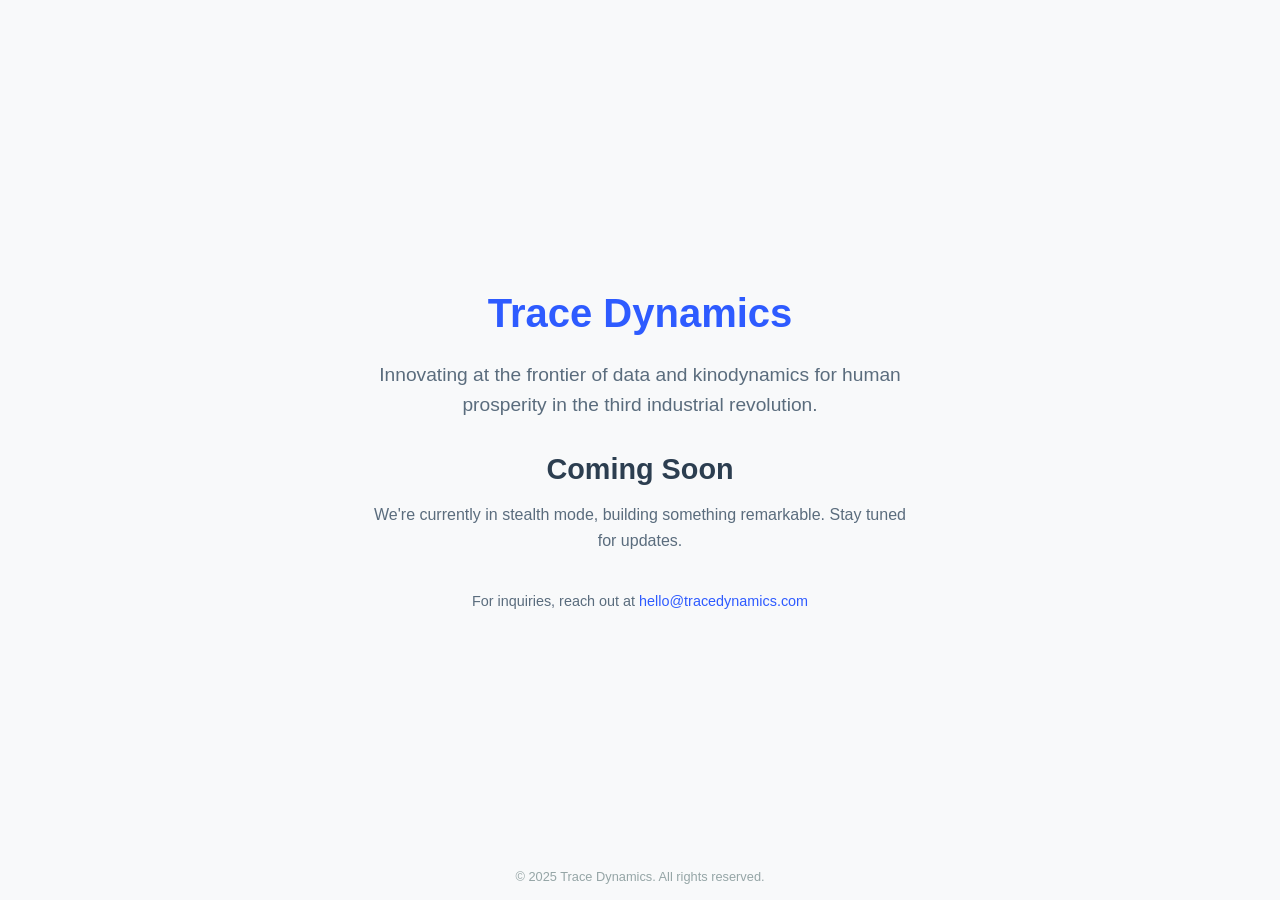
==== index.html @ a185895f "Update index.html" ====
<!DOCTYPE html>
<html lang="en">
<head>
    <meta charset="UTF-8">
    <meta name="viewport" content="width=device-width, initial-scale=1.0">
    <title>Trace Dynamics | Coming Soon</title>
    <style>
        * {
            margin: 0;
            padding: 0;
            box-sizing: border-box;
            font-family: 'Segoe UI', Tahoma, Geneva, Verdana, sans-serif;
        }

        body {
            background-color: #f8f9fa;
            color: #2c3e50;
            height: 100vh;
            display: flex;
            justify-content: center;
            align-items: center;
            text-align: center;
        }

        .container {
            max-width: 600px;
            padding: 2rem;
        }

        .logo {
            font-size: 2.5rem;
            font-weight: 700;
            color: #2e5bff; /* Royal Blue */
            margin-bottom: 1.5rem;
        }

        .tagline {
            font-size: 1.2rem;
            color: #5a6c7d;
            margin-bottom: 2rem;
            line-height: 1.6;
        }

        .coming-soon {
            font-size: 1.8rem;
            font-weight: 600;
            color: #2c3e50;
            margin-bottom: 1rem;
        }

        .description {
            font-size: 1rem;
            color: #5a6c7d;
            margin-bottom: 2.5rem;
            line-height: 1.6;
        }

        .contact {
            font-size: 0.9rem;
            color: #5a6c7d;
            margin-top: 2rem;
        }

        .contact a {
            color: #2e5bff;
            text-decoration: none;
            font-weight: 500;
        }

        .contact a:hover {
            text-decoration: underline;
        }

        .footer {
            position: fixed;
            bottom: 1rem;
            left: 0;
            right: 0;
            text-align: center;
            font-size: 0.8rem;
            color: #95a5a6;
        }
    </style>
</head>
<body>
    <div class="container">
        <div class="logo">Trace Dynamics</div>
        <div class="tagline">
            Innovating at the frontier of data and kinodynamics for
            human prosperity in the third industrial revolution.
        </div>
        <div class="coming-soon">Coming Soon</div>
        <div class="description">
            We're currently in stealth mode, building something remarkable.
            Stay tuned for updates.
        </div>
        <div class="contact">
            For inquiries, reach out at <a href="mailto:hello@tracedynamics.com">hello@tracedynamics.com</a>
        </div>
    </div>
    <div class="footer">
        &copy; 2025 Trace Dynamics. All rights reserved.
    </div>
</body>
</html>
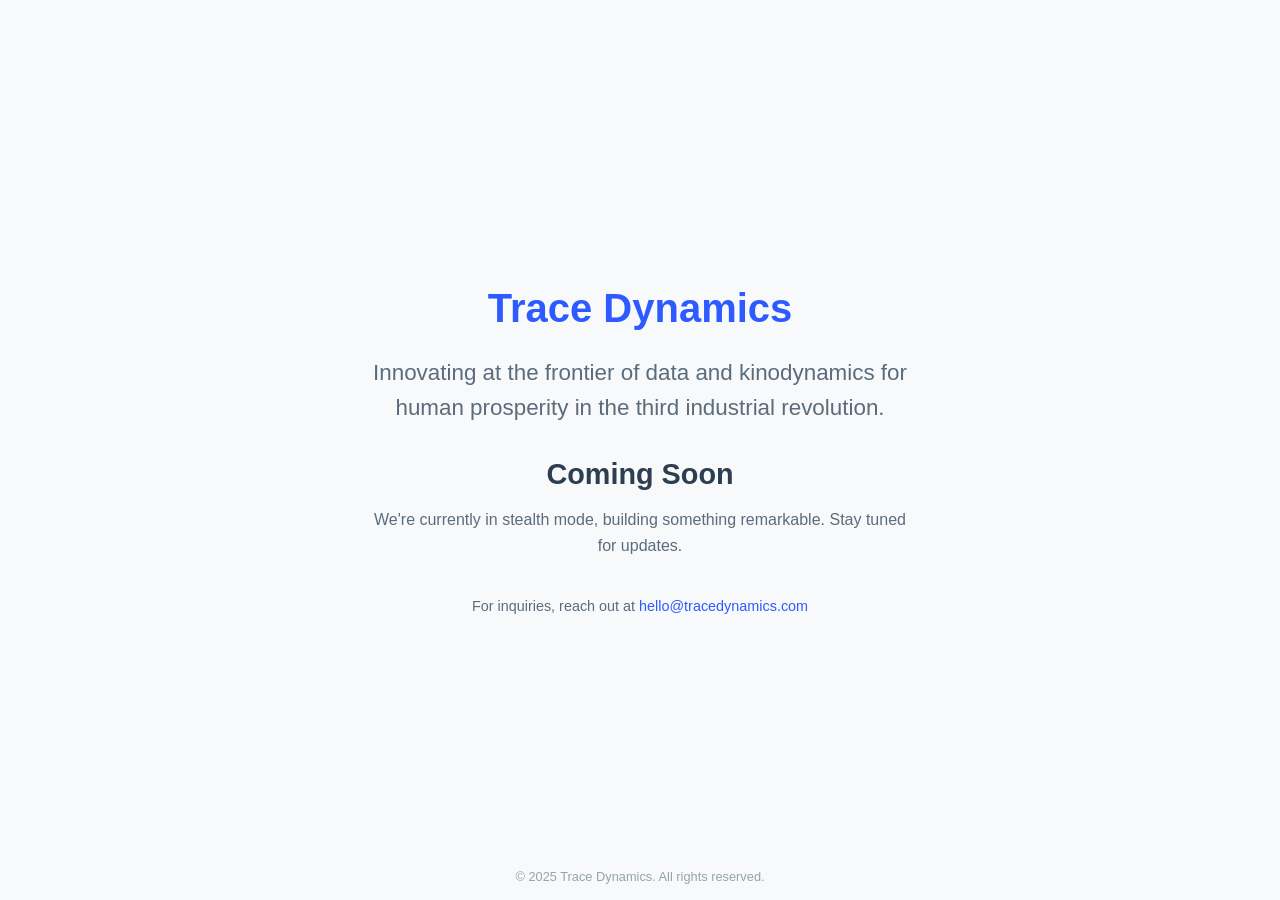
==== commit d8136f79: "Update index.html" ====
--- a/index.html
+++ b/index.html
@@ -35,7 +35,7 @@
         }
 
         .tagline {
-            font-size: 1.2rem;
+            font-size: 1.4rem;
             color: #5a6c7d;
             margin-bottom: 2rem;
             line-height: 1.6;
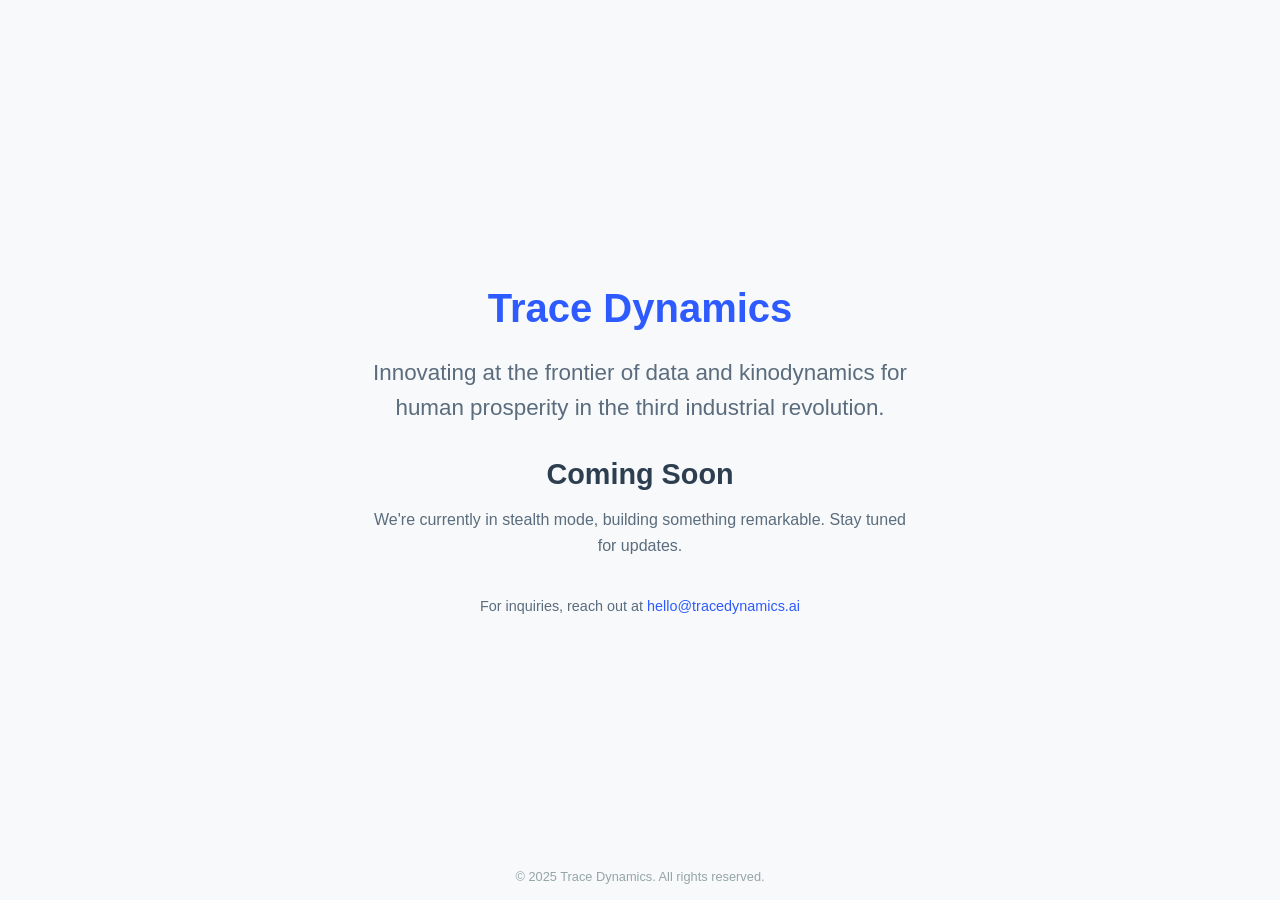
==== commit 8cf9c7a4: "Update index.html email fix" ====
--- a/index.html
+++ b/index.html
@@ -95,7 +95,7 @@
             Stay tuned for updates.
         </div>
         <div class="contact">
-            For inquiries, reach out at <a href="mailto:hello@tracedynamics.com">hello@tracedynamics.com</a>
+            For inquiries, reach out at <a href="mailto:hello@tracedynamics.ai">hello@tracedynamics.ai</a>
         </div>
     </div>
     <div class="footer">
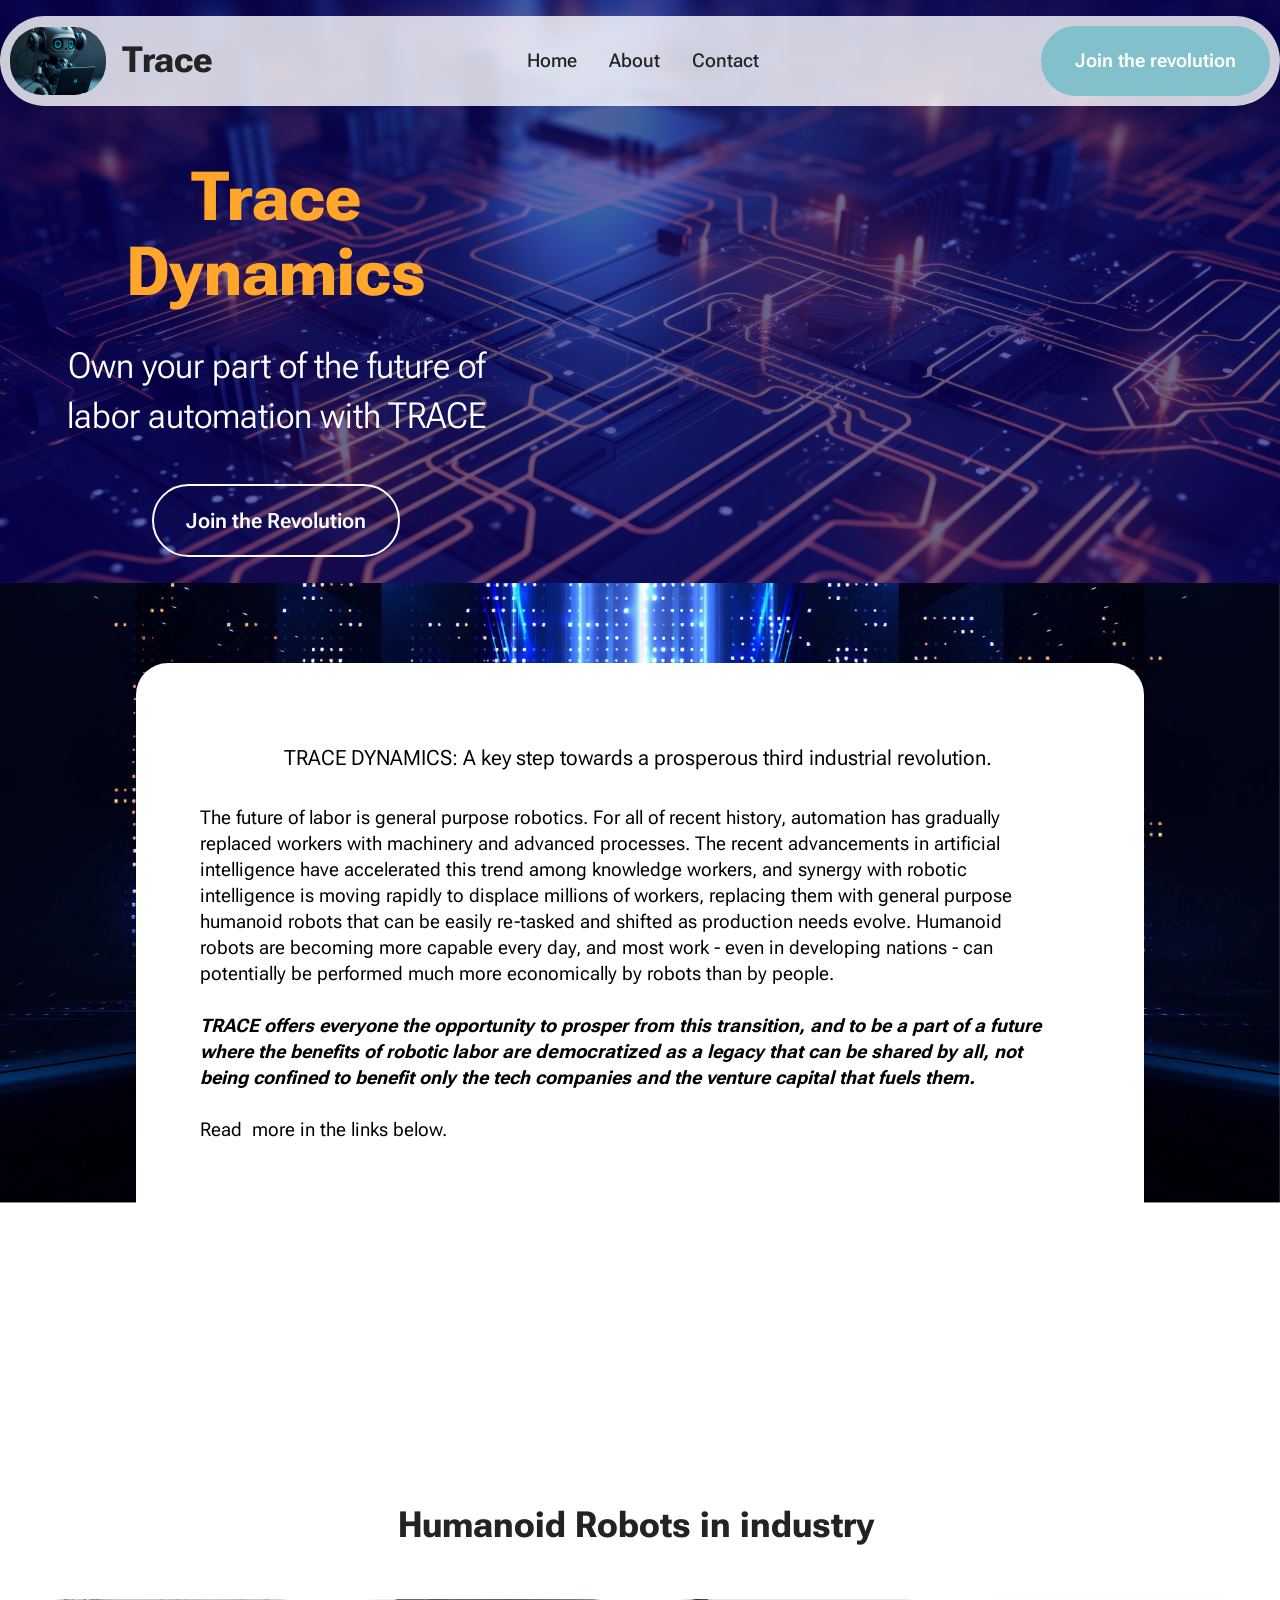
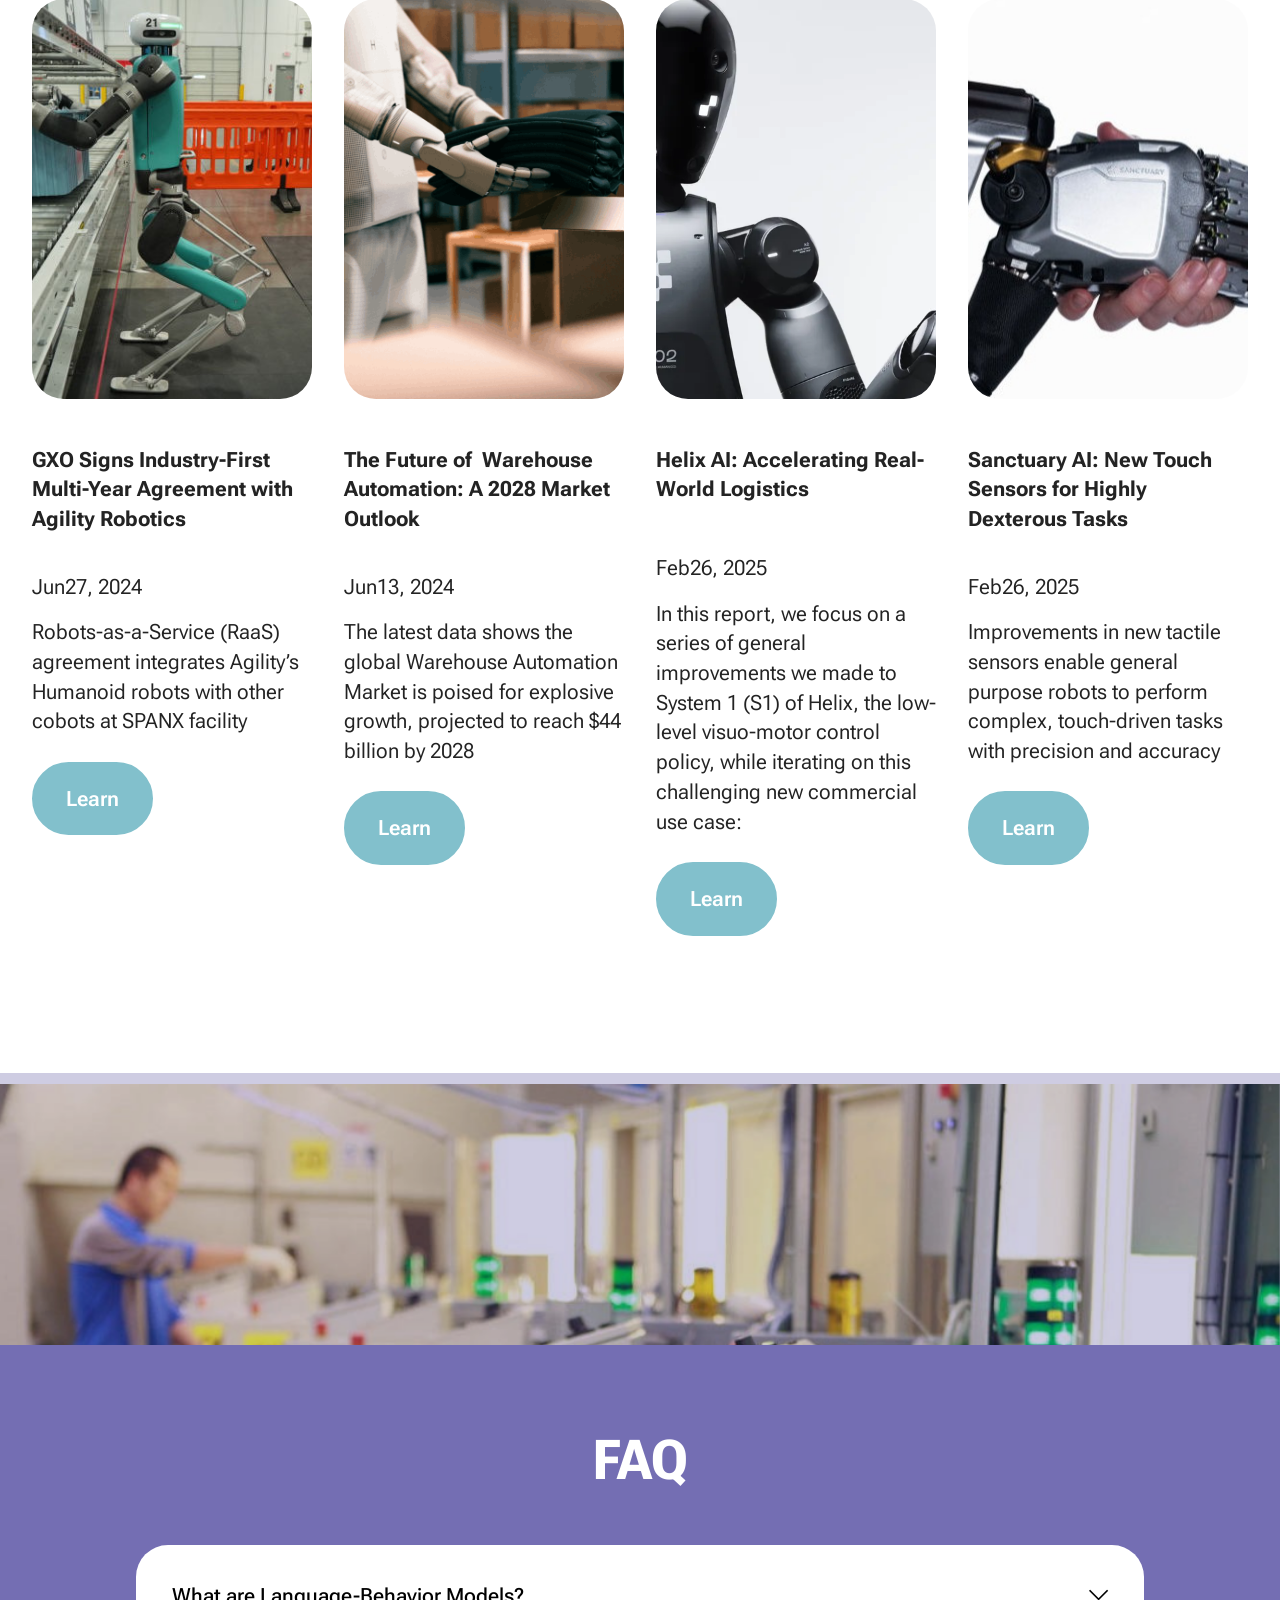
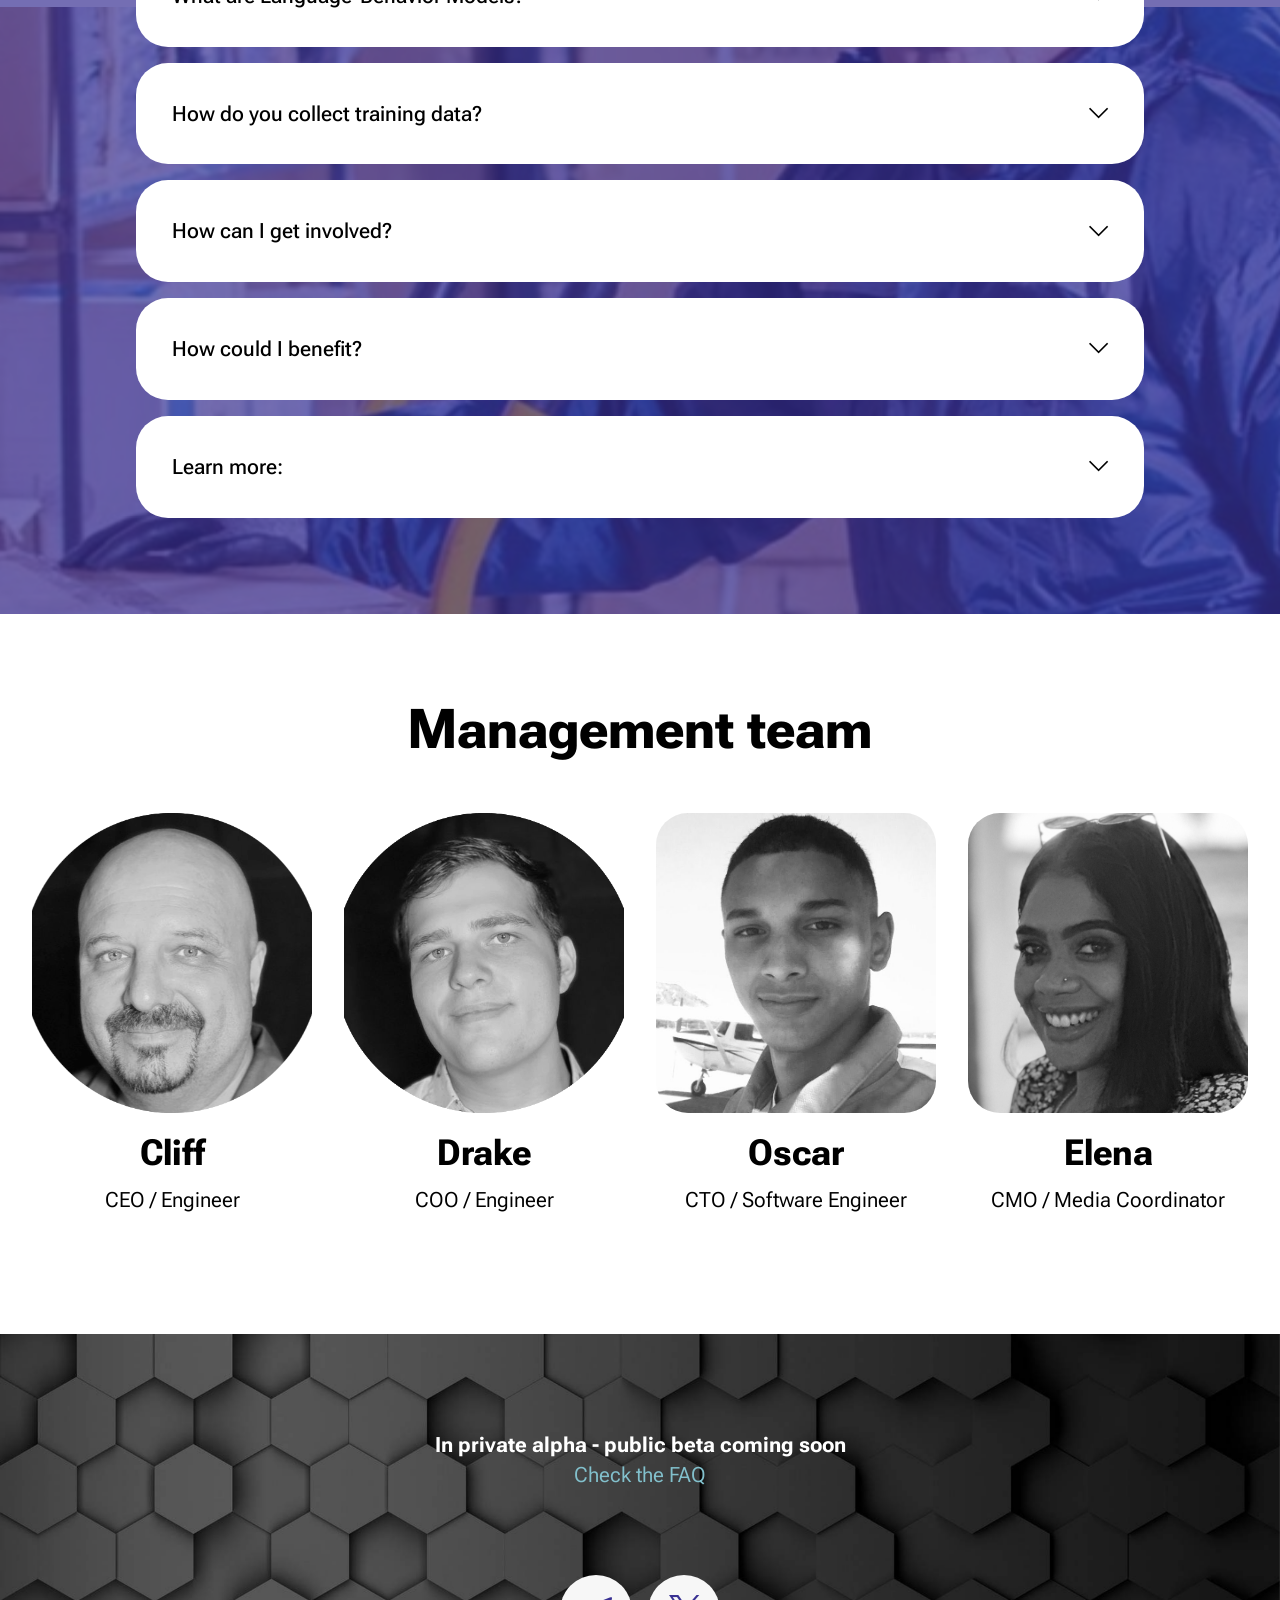
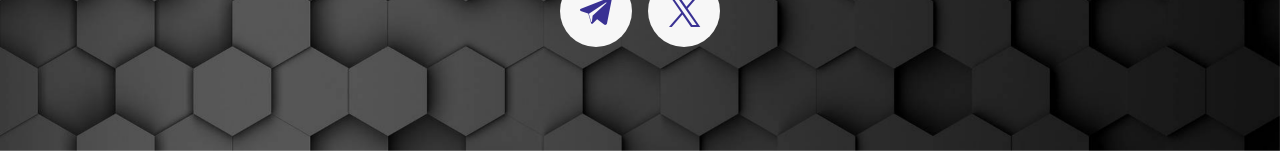
==== commit aaacd07e: "Bring full site live" ====
--- a/index.html
+++ b/index.html
@@ -1,105 +1,608 @@
 <!DOCTYPE html>
-<html lang="en">
-<head>
+<html>
+  <head>
+    <meta http-equiv="content-type" content="text/html; charset=UTF-8">
+    <!-- Site made with Mobirise Website Builder v6.0.1, https://mobirise.com -->
     <meta charset="UTF-8">
-    <meta name="viewport" content="width=device-width, initial-scale=1.0">
-    <title>Trace Dynamics | Coming Soon</title>
-    <style>
-        * {
-            margin: 0;
-            padding: 0;
-            box-sizing: border-box;
-            font-family: 'Segoe UI', Tahoma, Geneva, Verdana, sans-serif;
-        }
-
-        body {
-            background-color: #f8f9fa;
-            color: #2c3e50;
-            height: 100vh;
-            display: flex;
-            justify-content: center;
-            align-items: center;
-            text-align: center;
-        }
-
-        .container {
-            max-width: 600px;
-            padding: 2rem;
-        }
-
-        .logo {
-            font-size: 2.5rem;
-            font-weight: 700;
-            color: #2e5bff; /* Royal Blue */
-            margin-bottom: 1.5rem;
-        }
-
-        .tagline {
-            font-size: 1.4rem;
-            color: #5a6c7d;
-            margin-bottom: 2rem;
-            line-height: 1.6;
-        }
-
-        .coming-soon {
-            font-size: 1.8rem;
-            font-weight: 600;
-            color: #2c3e50;
-            margin-bottom: 1rem;
-        }
-
-        .description {
-            font-size: 1rem;
-            color: #5a6c7d;
-            margin-bottom: 2.5rem;
-            line-height: 1.6;
-        }
-
-        .contact {
-            font-size: 0.9rem;
-            color: #5a6c7d;
-            margin-top: 2rem;
-        }
-
-        .contact a {
-            color: #2e5bff;
-            text-decoration: none;
-            font-weight: 500;
-        }
-
-        .contact a:hover {
-            text-decoration: underline;
-        }
-
-        .footer {
-            position: fixed;
-            bottom: 1rem;
-            left: 0;
-            right: 0;
-            text-align: center;
-            font-size: 0.8rem;
-            color: #95a5a6;
-        }
-    </style>
-</head>
-<body>
-    <div class="container">
-        <div class="logo">Trace Dynamics</div>
-        <div class="tagline">
-            Innovating at the frontier of data and kinodynamics for
-            human prosperity in the third industrial revolution.
-        </div>
-        <div class="coming-soon">Coming Soon</div>
-        <div class="description">
-            We're currently in stealth mode, building something remarkable.
-            Stay tuned for updates.
-        </div>
-        <div class="contact">
-            For inquiries, reach out at <a href="mailto:hello@tracedynamics.ai">hello@tracedynamics.ai</a>
-        </div>
-    </div>
-    <div class="footer">
-        &copy; 2025 Trace Dynamics. All rights reserved.
-    </div>
-</body>
+    <meta http-equiv="X-UA-Compatible" content="IE=edge">
+    <meta name="generator" content="Mobirise v6.0.1, mobirise.com">
+    <meta name="viewport" content="width=device-width, initial-scale=1,
+      minimum-scale=1">
+    <link rel="shortcut icon" href="assets/images/mbr-192x192.jpg"
+      type="image/x-icon">
+    <meta name="description" content="TRACE dynamics web">
+    <title>Own the future of labor with TRACE</title>
+    <link rel="stylesheet"
+      href="assets/web/assets/mobirise-icons2/mobirise2.css">
+    <link rel="stylesheet" href="assets/bootstrap/css/bootstrap.min.css">
+    <link rel="stylesheet"
+      href="assets/bootstrap/css/bootstrap-grid.min.css">
+    <link rel="stylesheet"
+      href="assets/bootstrap/css/bootstrap-reboot.min.css">
+    <link rel="stylesheet" href="assets/parallax/jarallax.css">
+    <link rel="stylesheet" href="assets/dropdown/css/style.css">
+    <link rel="stylesheet" href="assets/socicon/css/styles.css">
+    <link rel="stylesheet" href="assets/theme/css/style.css">
+    <link rel="preload"
+href="https://fonts.googleapis.com/css2?family=Roboto+Flex:wght@400;700&amp;display=swap&amp;display=swap"
+      as="style" onload="this.onload=null;this.rel='stylesheet'">
+    <noscript><link rel="stylesheet" href="https://fonts.googleapis.com/css2?family=Roboto+Flex:wght@400;700&amp;display=swap&amp;display=swap"></noscript>
+    <link rel="preload" as="style"
+      href="assets/mobirise/css/mbr-additional.css?v=Rv1hfA">
+    <link rel="stylesheet"
+      href="assets/mobirise/css/mbr-additional.css?v=Rv1hfA"
+      type="text/css">
+  </head>
+  <body>
+    <section data-bs-version="5.1" class="menu menu2 cid-uIbbLhTtyY"
+      once="menu" id="menu-5-uIbbLhTtyY">
+      <nav class="navbar navbar-dropdown navbar-fixed-top
+        navbar-expand-lg">
+        <div class="container">
+          <div class="navbar-brand"> <span class="navbar-logo"> <a
+                href="page3.html"> <img
+                  src="assets/images/mbr-192x192.jpg" alt="Mobirise
+                  Website Builder" style="height: 4.3rem;"> </a> </span>
+            <span class="navbar-caption-wrap"><a class="navbar-caption
+                text-black text-primary display-5">Trace</a></span> </div>
+          <button class="navbar-toggler" type="button"
+            data-toggle="collapse" data-bs-toggle="collapse"
+            data-target="#navbarSupportedContent"
+            data-bs-target="#navbarSupportedContent"
+            aria-controls="navbarNavAltMarkup" aria-expanded="false"
+            aria-label="Toggle navigation">
+            <div class="hamburger"> <span></span> <span></span> <span></span>
+              <span></span> </div>
+          </button>
+          <div class="collapse navbar-collapse"
+            id="navbarSupportedContent">
+            <ul class="navbar-nav nav-dropdown"
+              data-app-modern-menu="true">
+              <li class="nav-item"> <a class="nav-link link text-black
+                  text-primary display-4" href="index.html">Home</a> </li>
+              <li class="nav-item"> <a class="nav-link link text-black
+                  text-primary display-4"
+                  href="index.html#about-us-7-uIbbLhTDT6"
+                  aria-expanded="false">About</a> </li>
+              <li class="nav-item"> <a class="nav-link link text-black
+                  text-primary display-4"
+                  href="index.html#follow-us-2-uIbbLhV8Zy">Contact</a> </li>
+            </ul>
+            <div class="navbar-buttons mbr-section-btn"><a class="btn
+                btn-primary display-4" href="join.html" target="_blank">Join
+
+                the revolution<br>
+              </a></div>
+          </div>
+        </div>
+      </nav>
+    </section>
+    <section data-bs-version="5.1" class="header18 cid-uIbbLhTMVZ
+      mbr-parallax-background" id="hero-16-uIbbLhTMVZ">
+      <div class="mbr-overlay" style="opacity: 0.6; background-color:
+        rgb(10, 1, 112);"></div>
+      <div class="container-fluid">
+        <div class="row">
+          <div class="content-wrap col-12 col-md-5">
+            <h1 class="mbr-section-title mbr-fonts-style mbr-white mb-4
+              display-1"> <strong>Trace Dynamics</strong> </h1>
+            <p class="mbr-fonts-style mbr-text mbr-white mb-4 display-5">Own
+
+              your part of the future of labor automation with TRACE</p>
+            <div class="mbr-section-btn"><a class="btn btn-white-outline
+                display-7" href="join.html" target="_blank">Join the
+                Revolution</a></div>
+          </div>
+        </div>
+      </div>
+    </section>
+    <section data-bs-version="5.1" class="article07 cid-uIbbLhTDT6
+      mbr-parallax-background" id="about-us-7-uIbbLhTDT6">
+      <div class="mbr-overlay" style="opacity: 0; background-color:
+        rgb(255, 255, 255);"></div>
+      <div class="container">
+        <div class="row justify-content-center">
+          <div class="card col-md-12 col-lg-10">
+            <div class="card-wrapper">
+              <h3 class="card-title mbr-fonts-style mbr-white mt-3 mb-4
+                display-7">TRACE DYNAMICS: A key step towards a
+                prosperous third industrial revolution.<strong>&nbsp;</strong></h3>
+              <div class="row card-box align-left">
+                <div class="item features-without-image col-12 active">
+                  <div class="item-wrapper">
+                    <p class="mbr-text mbr-fonts-style display-4">The
+                      future of labor is general purpose robotics. For
+                      all of recent history, automation has gradually
+                      replaced workers with machinery and advanced
+                      processes. The recent advancements in artificial
+                      intelligence have accelerated this trend among
+                      knowledge workers, and synergy with robotic
+                      intelligence is moving rapidly to displace
+                      millions of workers, replacing them with general
+                      purpose humanoid robots that can be easily
+                      re-tasked and shifted as production needs evolve.
+                      Humanoid robots are becoming more capable every
+                      day, and most work - even in developing nations -
+                      can potentially be performed much more
+                      economically by robots than by people.&nbsp;<em
+                        style=""><strong></strong></em><br>
+                      <br>
+                      <em style=""><strong>TRACE offers everyone the
+                          opportunity to prosper from this transition,
+                          and to be a part of a future where the
+                          benefits of robotic labor are </strong><span
+                          style="font-size: 19.2px;"><strong>democratized</strong></span><strong>&nbsp;as
+
+                          a legacy that can be shared by all, not being
+                          confined to benefit only the tech companies
+                          and the venture capital that fuels them.&nbsp;</strong></em><br>
+                      <br>
+                      Read&nbsp; more in the links below.<br>
+                      <br>
+                    </p>
+                  </div>
+                </div>
+                <div class="item features-without-image col-12">
+                  <div class="item-wrapper">
+                    <p class="mbr-text mbr-fonts-style display-7"><br>
+                      <br>
+                    </p>
+                  </div>
+                </div>
+              </div>
+            </div>
+          </div>
+        </div>
+      </div>
+    </section>
+    <section data-bs-version="5.1" class="features03 cid-uIbbLhT6Sj"
+      id="news-1-uIbbLhT6Sj">
+      <div class="container-fluid">
+        <div class="row justify-content-center mb-5">
+          <div class="col-12 content-head">
+            <div class="mbr-section-head">
+              <h4 class="mbr-section-title mbr-fonts-style align-center
+                mb-0 display-5"><strong>Humanoid Robots in
+                  industry&nbsp;</strong></h4>
+            </div>
+          </div>
+        </div>
+        <div class="row">
+          <div class="item features-image col-12 col-md-6 col-lg-3
+            active">
+            <div class="item-wrapper">
+              <div class="item-img mb-3"> <a
+href="https://www.agilityrobotics.com/content/gxo-signs-industry-first-multi-year-agreement-with-agility-robotics"
+                  target="_blank"><img
+                    src="assets/images/agility.jpg-742x417.jpg"
+                    alt="Mobirise Website Builder" title=""></a> </div>
+              <div class="item-content align-left">
+                <h5 class="item-title mbr-fonts-style mt-0 mb-2
+                  display-7"><strong><br>
+                  </strong><strong>GXO Signs Industry-First Multi-Year
+                    Agreement with Agility Robotics</strong></h5>
+                <p class="mbr-text mbr-fonts-style mb-3 display-7"><br>
+                  Jun27, 2024</p>
+                <p class="mbr-text mbr-fonts-style mb-3 display-7">Robots-as-a-Service
+
+                  (RaaS) agreement integrates Agility’s Humanoid robots
+                  with other cobots at SPANX facility</p>
+                <div class="mbr-section-btn item-footer"><a
+href="https://www.agilityrobotics.com/content/gxo-signs-industry-first-multi-year-agreement-with-agility-robotics"
+                    class="btn item-btn btn-primary display-7">Learn</a></div>
+              </div>
+            </div>
+          </div>
+          <div class="item features-image col-12 col-md-6 col-lg-3">
+            <div class="item-wrapper">
+              <div class="item-img mb-3"> <a
+href="https://thehumanoid.ai/the-future-of-humanoid-warehouse-automation-a-2028-market-outlook/"
+                  target="_blank"><img
+                    src="assets/images/humanoid.png-742x433.png"
+                    alt="Mobirise Website Builder" title=""
+                    data-slide-to="1" data-bs-slide-to="1"></a> </div>
+              <div class="item-content align-left">
+                <h5 class="item-title mbr-fonts-style mb-2 mt-0
+                  display-7"><strong><br>
+                  </strong><strong>The Future of&nbsp; Warehouse
+                    Automation: A 2028 Market Outlook</strong></h5>
+                <p class="mbr-text mbr-fonts-style mb-3 display-7"><br>
+                  Jun13, 2024</p>
+                <p class="mbr-text mbr-fonts-style mb-3 display-7">The
+                  latest data shows the global Warehouse Automation
+                  Market is poised for explosive growth, projected to
+                  reach $44 billion by 2028</p>
+                <div class="mbr-section-btn item-footer"><a
+                    href="https://thehumanoid.ai/product/" class="btn
+                    item-btn btn-primary display-7" target="_blank">Learn</a></div>
+              </div>
+            </div>
+          </div>
+          <div class="item features-image col-12 col-md-6 col-lg-3">
+            <div class="item-wrapper">
+              <div class="item-img mb-3"> <a
+                  href="https://www.figure.ai/news/helix-logistics"
+                  target="_blank"><img src="assets/images/figure.webp"
+                    alt="Mobirise Website Builder" title=""
+                    data-slide-to="2" data-bs-slide-to="2"></a> </div>
+              <div class="item-content align-left">
+                <h5 class="item-title mbr-fonts-style mb-2 mt-0
+                  display-7">
+                  <div><br>
+                  </div>
+                  <strong>Helix AI: Accelerating Real-World Logistics</strong><br>
+                  <div><span style="font-size: 40px;"><strong><br>
+                      </strong></span></div>
+                </h5>
+                <p class="mbr-text mbr-fonts-style mb-3 display-7">Feb26,
+
+                  2025</p>
+                <p class="mbr-text mbr-fonts-style mb-3 display-7">In
+                  this report, we focus on a series of general
+                  improvements we made to System 1 (S1) of Helix, the
+                  low-level visuo-motor control policy, while iterating
+                  on this challenging new commercial use case:</p>
+                <div class="mbr-section-btn item-footer"><a
+                    href="https://www.figure.ai/" class="btn item-btn
+                    btn-primary display-7" target="_blank">Learn</a></div>
+              </div>
+            </div>
+          </div>
+          <div class="item features-image col-12 col-md-6 col-lg-3">
+            <div class="item-wrapper">
+              <div class="item-img mb-3"> <a
+href="https://www.sanctuary.ai/blog/sanctuary-ai-equips-general-purpose-robots"
+                  target="_blank"><img
+                    src="assets/images/sanctuary.jpg-742x495.jpeg"
+                    alt="Mobirise Website Builder" title=""
+                    data-slide-to="2" data-bs-slide-to="2"></a> </div>
+              <div class="item-content align-left">
+                <h5 class="item-title mbr-fonts-style mb-2 mt-0
+                  display-7"><br>
+                  <strong>Sanctuary AI: New Touch Sensors for Highly
+                    Dexterous Tasks</strong><br>
+                  <br>
+                </h5>
+                <p class="mbr-text mbr-fonts-style mb-3 display-7">Feb26,
+
+                  2025</p>
+                <p class="mbr-text mbr-fonts-style mb-3 display-7">Improvements
+
+                  in new tactile sensors enable general purpose robots
+                  to perform complex, touch-driven tasks with precision
+                  and accuracy </p>
+                <div class="mbr-section-btn item-footer"><a
+                    href="https://www.sanctuary.ai/" class="btn item-btn
+                    btn-primary display-7" target="_blank">Learn</a></div>
+              </div>
+            </div>
+          </div>
+        </div>
+      </div>
+    </section>
+    <section data-bs-version="5.1" class="image02 cid-uIbbLhUCE1
+      mbr-parallax-background" id="image-13-uIbbLhUCE1">
+      <div class="mbr-overlay" style="opacity: 0.2; background-color:
+        rgb(10, 1, 112);"></div>
+      <div class="container-fluid">
+        <div class="row"></div>
+      </div>
+    </section>
+    <section data-bs-version="5.1" class="list1 cid-uIbbLhUyl0
+      mbr-parallax-background" id="faq-1-uIbbLhUyl0">
+      <div class="mbr-overlay" style="opacity: 0.7; background-color:
+        rgb(57, 49, 147);"></div>
+      <div class="container">
+        <div class="row justify-content-center">
+          <div class="col-12 col-md-12 col-lg-10 m-auto">
+            <div class="content">
+              <div class="row justify-content-center mb-5">
+                <div class="col-12 content-head">
+                  <div class="mbr-section-head">
+                    <h4 class="mbr-section-title mbr-fonts-style
+                      align-center mb-0 display-2"> <strong>FAQ</strong><strong><br>
+                      </strong></h4>
+                  </div>
+                </div>
+              </div>
+              <div id="bootstrap-accordion_8" class="panel-group
+                accordionStyles accordion" role="tablist"
+                aria-multiselectable="true">
+                <div class="card">
+                  <div class="card-header" role="tab" id="headingOne"> <a
+                      role="button" class="panel-title collapsed"
+                      data-toggle="collapse" data-bs-toggle="collapse"
+                      data-core="" href="#collapse1_8"
+                      aria-expanded="false" aria-controls="collapse1">
+                      <h6 class="panel-title-edit mbr-semibold
+                        mbr-fonts-style mb-0 display-7">What are
+                        Language-Behavior Models?</h6>
+                      <span class="sign mbr-iconfont
+                        mobi-mbri-arrow-down"></span> </a> </div>
+                  <div id="collapse1_8" class="panel-collapse noScroll
+                    collapse" role="tabpanel"
+                    aria-labelledby="headingOne"
+                    data-parent="#accordion"
+                    data-bs-parent="#bootstrap-accordion_8">
+                    <div class="panel-body">
+                      <p class="mbr-fonts-style panel-text display-7">These
+
+                        are the AI models that give humanoid robots
+                        their intelligence and understanding of the
+                        world around them. The models enable robots
+                        understand and respond to human actions and
+                        language while pursuing the goals they are
+                        tasked with. Also known as
+                        Vision-Language-Action (VLA) models, this
+                        development in applied AI is opening the door to
+                        a future where most tasks can be performed by
+                        robotic servitors. The missing ingredient to
+                        making these models universal, adaptable, and
+                        intuitive is the large amount of training data
+                        enabling similar advances - such as the Large
+                        Language Models (LLMs) which have taken center
+                        stage in tech and are revolutionizing knowledge
+                        work.</p>
+                    </div>
+                  </div>
+                </div>
+                <div class="card">
+                  <div class="card-header" role="tab" id="headingOne"> <a
+                      role="button" class="panel-title collapsed"
+                      data-toggle="collapse" data-bs-toggle="collapse"
+                      data-core="" href="#collapse2_8"
+                      aria-expanded="false" aria-controls="collapse2">
+                      <h6 class="panel-title-edit mbr-semibold
+                        mbr-fonts-style mb-0 display-7">How do you
+                        collect training data?</h6>
+                      <span class="sign mbr-iconfont
+                        mobi-mbri-arrow-down"></span> </a> </div>
+                  <div id="collapse2_8" class="panel-collapse noScroll
+                    collapse" role="tabpanel"
+                    aria-labelledby="headingOne"
+                    data-parent="#accordion"
+                    data-bs-parent="#bootstrap-accordion_8">
+                    <div class="panel-body">
+                      <p class="mbr-fonts-style panel-text display-7">Trace
+
+                        mining partners gather data from real-world task
+                        interactions during their regular daily
+                        activities.&nbsp; This data is then verified,
+                        labeled, and processed to create high value
+                        training data for robotic AI servitors.</p>
+                    </div>
+                  </div>
+                </div>
+                <div class="card">
+                  <div class="card-header" role="tab" id="headingOne"> <a
+                      role="button" class="panel-title collapsed"
+                      data-toggle="collapse" data-bs-toggle="collapse"
+                      data-core="" href="#collapse3_8"
+                      aria-expanded="false" aria-controls="collapse3">
+                      <h6 class="panel-title-edit mbr-semibold
+                        mbr-fonts-style mb-0 display-7">How can I get
+                        involved?</h6>
+                      <span class="sign mbr-iconfont
+                        mobi-mbri-arrow-down"></span> </a> </div>
+                  <div id="collapse3_8" class="panel-collapse noScroll
+                    collapse" role="tabpanel"
+                    aria-labelledby="headingOne"
+                    data-parent="#accordion"
+                    data-bs-parent="#bootstrap-accordion_8">
+                    <div class="panel-body">
+                      <p class="mbr-fonts-style panel-text display-7">(available
+
+                        soon) The best way to get involved at this stage
+                        is becoming a mining partner and collecting
+                        training data during your normal everyday
+                        activities.No special skills or extra work is
+                        involved. Using TRACE LMT task logging
+                        technology, training data is effortlessly and
+                        automatically collected during your regular
+                        activities and tasks. Join our social media
+                        channels to keep up with the latest news and to
+                        be involved with early testing and adoption. <br>
+                        <br>
+                        Early adopters will be compensated at a highly
+                        enhanced rate, so don't wait to get involved in
+                        our communities for the best and earliest
+                        opportunities.</p>
+                    </div>
+                  </div>
+                </div>
+                <div class="card">
+                  <div class="card-header" role="tab" id="headingOne"> <a
+                      role="button" class="panel-title collapsed"
+                      data-toggle="collapse" data-bs-toggle="collapse"
+                      data-core="" href="#collapse4_8"
+                      aria-expanded="false" aria-controls="collapse4">
+                      <h6 class="panel-title-edit mbr-semibold
+                        mbr-fonts-style mb-0 display-7">How could I
+                        benefit?</h6>
+                      <span class="sign mbr-iconfont
+                        mobi-mbri-arrow-down"></span> </a> </div>
+                  <div id="collapse4_8" class="panel-collapse noScroll
+                    collapse" role="tabpanel"
+                    aria-labelledby="headingOne"
+                    data-parent="#accordion"
+                    data-bs-parent="#bootstrap-accordion_8">
+                    <div class="panel-body">
+                      <p class="mbr-fonts-style panel-text display-7">By
+                        becoming a mining partner, you can contribute to
+                        the data WELL and own an ongoing share of
+                        commercial licensing revenues from the TRACE
+                        training dataset.<br>
+                        <br>
+                        Based on current market projections, each
+                        data-hour of quality training data could result
+                        in an annual dividend from an estimated $23 to
+                        $170*. Early adopters will be compensated at up
+                        to 64x the regular rate in the early stages of
+                        data collection, earning 64x hours of revenue
+                        share.&nbsp;&nbsp;<br>
+                        <br>
+                        As an example, a person collecting 100 hours of
+                        training data could earn an annual dividend of
+                        $2300* to $17,000*, depending on the adoption
+                        and success of general purpose robotics. As an
+                        early contributor, earnings could be as much as
+                        32x higher or more, up to 64x for the first
+                        public contributors - potentially resulting in
+                        annual returns of up to $1472 - $10880* per hour
+                        spent collecting training data.<br>
+                        <br>
+                        *all figures are speculative and depend upon
+                        successful licensing of the WELL dataset to
+                        commercial users.<br>
+                        <br>
+                        A market brief explaining the basis of our
+                        segment projections is available for
+                        review&nbsp;<a href="page2.html"
+                          class="text-primary" target="_blank">-HERE-</a>.<br>
+                      </p>
+                    </div>
+                  </div>
+                </div>
+                <div class="card">
+                  <div class="card-header" role="tab" id="headingOne"> <a
+                      role="button" class="panel-title collapsed"
+                      data-toggle="collapse" data-bs-toggle="collapse"
+                      data-core="" href="#collapse5_8"
+                      aria-expanded="false" aria-controls="collapse5">
+                      <h6 class="panel-title-edit mbr-semibold
+                        mbr-fonts-style mb-0 display-7">Learn more:</h6>
+                      <span class="sign mbr-iconfont
+                        mobi-mbri-arrow-down"></span> </a> </div>
+                  <div id="collapse5_8" class="panel-collapse noScroll
+                    collapse" role="tabpanel"
+                    aria-labelledby="headingOne"
+                    data-parent="#accordion"
+                    data-bs-parent="#bootstrap-accordion_8">
+                    <div class="panel-body">
+                      <p class="mbr-fonts-style panel-text display-7">Read
+
+                        through our constantly growing <a
+                          href="page3.html" class="text-primary"
+                          target="_blank">FAQ </a>or reach out to the
+                        team on <a
+                          href="https://t.me/+AzoYg8oxvrk4ZTZh"
+                          class="text-primary" target="_blank">telegram</a>
+                        or <a href="https://x.com/TRCDynamics"
+                          class="text-primary" target="_blank">twitter</a>
+                        with your questions.&nbsp;</p>
+                    </div>
+                  </div>
+                </div>
+              </div>
+            </div>
+          </div>
+        </div>
+      </div>
+    </section>
+    <section data-bs-version="5.1" class="people03 cid-uIbbLhVtNQ"
+      id="team-1-uIbbLhVtNQ">
+      <div class="container-fluid">
+        <div class="row justify-content-center">
+          <div class="col-12 content-head">
+            <div class="mbr-section-head mb-5">
+              <h4 class="mbr-section-title mbr-fonts-style align-center
+                mb-0 display-2"><strong>Management team</strong></h4>
+            </div>
+          </div>
+        </div>
+        <div class="row">
+          <div class="item features-image col-12 col-md-6 col-lg-3">
+            <div class="item-wrapper">
+              <div class="item-img mb-3"> <img
+                  src="assets/images/cliff.png-1-495x498.png"
+                  alt="Mobirise Website Builder" title=""> </div>
+              <div class="item-content align-left">
+                <h5 class="item-title mbr-fonts-style display-5"> <strong>Cliff</strong></h5>
+                <h6 class="item-subtitle mbr-fonts-style mb-3 display-7">CEO
+
+                  / Engineer</h6>
+              </div>
+            </div>
+          </div>
+          <div class="item features-image col-12 col-md-6 col-lg-3">
+            <div class="item-wrapper">
+              <div class="item-img mb-3"> <img
+                  src="assets/images/drake.png-500x500.png"
+                  alt="Mobirise Website Builder" title=""> </div>
+              <div class="item-content align-left">
+                <h5 class="item-title mbr-fonts-style display-5"> <strong>Drake</strong></h5>
+                <h6 class="item-subtitle mbr-fonts-style mb-3 display-7">COO
+
+                  / Engineer</h6>
+              </div>
+            </div>
+          </div>
+          <div class="item features-image col-12 col-md-6 col-lg-3">
+            <div class="item-wrapper">
+              <div class="item-img mb-3"> <img
+                  src="assets/images/oscar2jpg.jpg-631x719.jpg"
+                  alt="Mobirise Website Builder" title=""> </div>
+              <div class="item-content align-left">
+                <h5 class="item-title mbr-fonts-style display-5"> <strong>Oscar</strong></h5>
+                <h6 class="item-subtitle mbr-fonts-style mb-3 display-7">CTO
+
+                  / Software Engineer</h6>
+              </div>
+            </div>
+          </div>
+          <div class="item features-image col-12 col-md-6 col-lg-3">
+            <div class="item-wrapper">
+              <div class="item-img mb-3"> <img
+                  src="assets/images/img-5305.png-1-742x1095.png"
+                  alt="Mobirise Website Builder" title=""
+                  data-slide-to="3" data-bs-slide-to="3"> </div>
+              <div class="item-content align-left">
+                <h5 class="item-title mbr-fonts-style display-5"> <strong>Elena</strong></h5>
+                <h6 class="item-subtitle mbr-fonts-style mb-3 display-7">CMO
+
+                  / Media Coordinator<br>
+                  <br>
+                </h6>
+              </div>
+            </div>
+          </div>
+        </div>
+      </div>
+    </section>
+    <section data-bs-version="5.1" class="social05 cid-uIbbLhV8Zy
+      mbr-parallax-background" id="follow-us-2-uIbbLhV8Zy">
+      <div class="mbr-overlay" style="opacity: 0; background-color:
+        rgb(255, 255, 255);"> </div>
+      <div class="container">
+        <div class="row">
+          <h3 class="mbr-section-title align-center mb-5 mbr-fonts-style
+            display-7"><strong>In private alpha - public beta coming
+              soon</strong><br>
+            <strong><em><a href="page3.html" class="text-primary">Check
+                  the FAQ</a></em><br>
+            </strong><br>
+          </h3>
+          <div class="col-12">
+            <div class="social-row">
+              <div class="soc-item"> <a
+                  href="https://t.me/+AzoYg8oxvrk4ZTZh" target="_blank">
+                  <span class="mbr-iconfont socicon-telegram socicon"></span>
+                </a> </div>
+              <div class="soc-item"> <a
+                  href="https://x.com/TRCDynamics" target="_blank"> <span
+                    class="mbr-iconfont socicon-twitter socicon"></span>
+                </a> </div>
+            </div>
+          </div>
+        </div>
+      </div>
+    </section>
+    <script src="assets/bootstrap/js/bootstrap.bundle.min.js"></script>
+    <script src="assets/parallax/jarallax.js"></script>
+    <script src="assets/smoothscroll/smooth-scroll.js"></script>
+    <script src="assets/ytplayer/index.js"></script>
+    <script src="assets/dropdown/js/navbar-dropdown.js"></script>
+    <script src="assets/mbr-switch-arrow/mbr-switch-arrow.js"></script>
+    <script src="assets/theme/js/script.js"></script>
+  </body>
 </html>
--- a/assets/web/assets/mobirise-icons2/mobirise2.css
+++ b/assets/web/assets/mobirise-icons2/mobirise2.css
@@ -0,0 +1,498 @@
+@font-face {
+  font-family: 'Moririse2';
+  font-display: swap;
+  src:  url('mobirise2.eot?f2bix4');
+  src:  url('mobirise2.eot?f2bix4#iefix') format('embedded-opentype'),
+    url('mobirise2.ttf?f2bix4') format('truetype'),
+    url('mobirise2.woff?f2bix4') format('woff'),
+    url('mobirise2.svg?f2bix4#mobirise2') format('svg');
+  font-weight: normal;
+  font-style: normal;
+}
+
+[class^="mobi-"], [class*=" mobi-"] {
+  /* use !important to prevent issues with browser extensions that change fonts */
+  font-family: 'Moririse2' !important;
+  speak: none;
+  font-style: normal;
+  font-weight: normal;
+  font-variant: normal;
+  text-transform: none;
+  line-height: 1;
+
+  /* Better Font Rendering =========== */
+  -webkit-font-smoothing: antialiased;
+  -moz-osx-font-smoothing: grayscale;
+}
+
+.mobi-mbri-add-submenu:before {
+  content: "\e900";
+}
+.mobi-mbri-alert:before {
+  content: "\e901";
+}
+.mobi-mbri-align-center:before {
+  content: "\e902";
+}
+.mobi-mbri-align-justify:before {
+  content: "\e903";
+}
+.mobi-mbri-align-left:before {
+  content: "\e904";
+}
+.mobi-mbri-align-right:before {
+  content: "\e905";
+}
+.mobi-mbri-android:before {
+  content: "\e906";
+}
+.mobi-mbri-apple:before {
+  content: "\e907";
+}
+.mobi-mbri-arrow-down:before {
+  content: "\e908";
+}
+.mobi-mbri-arrow-next:before {
+  content: "\e909";
+}
+.mobi-mbri-arrow-prev:before {
+  content: "\e90a";
+}
+.mobi-mbri-arrow-up:before {
+  content: "\e90b";
+}
+.mobi-mbri-bold:before {
+  content: "\e90c";
+}
+.mobi-mbri-bookmark:before {
+  content: "\e90d";
+}
+.mobi-mbri-bootstrap:before {
+  content: "\e90e";
+}
+.mobi-mbri-briefcase:before {
+  content: "\e90f";
+}
+.mobi-mbri-browse:before {
+  content: "\e910";
+}
+.mobi-mbri-bulleted-list:before {
+  content: "\e911";
+}
+.mobi-mbri-calendar:before {
+  content: "\e912";
+}
+.mobi-mbri-camera:before {
+  content: "\e913";
+}
+.mobi-mbri-cart-add:before {
+  content: "\e914";
+}
+.mobi-mbri-cart-full:before {
+  content: "\e915";
+}
+.mobi-mbri-cash:before {
+  content: "\e916";
+}
+.mobi-mbri-change-style:before {
+  content: "\e917";
+}
+.mobi-mbri-chat:before {
+  content: "\e918";
+}
+.mobi-mbri-clock:before {
+  content: "\e919";
+}
+.mobi-mbri-close:before {
+  content: "\e91a";
+}
+.mobi-mbri-cloud:before {
+  content: "\e91b";
+}
+.mobi-mbri-code:before {
+  content: "\e91c";
+}
+.mobi-mbri-contact-form:before {
+  content: "\e91d";
+}
+.mobi-mbri-credit-card:before {
+  content: "\e91e";
+}
+.mobi-mbri-cursor-click:before {
+  content: "\e91f";
+}
+.mobi-mbri-cust-feedback:before {
+  content: "\e920";
+}
+.mobi-mbri-database:before {
+  content: "\e921";
+}
+.mobi-mbri-delivery:before {
+  content: "\e922";
+}
+.mobi-mbri-desktop:before {
+  content: "\e923";
+}
+.mobi-mbri-devices:before {
+  content: "\e924";
+}
+.mobi-mbri-down:before {
+  content: "\e925";
+}
+.mobi-mbri-download-2:before {
+  content: "\e926";
+}
+.mobi-mbri-download:before {
+  content: "\e927";
+}
+.mobi-mbri-drag-n-drop-2:before {
+  content: "\e928";
+}
+.mobi-mbri-drag-n-drop:before {
+  content: "\e929";
+}
+.mobi-mbri-edit-2:before {
+  content: "\e92a";
+}
+.mobi-mbri-edit:before {
+  content: "\e92b";
+}
+.mobi-mbri-error:before {
+  content: "\e92c";
+}
+.mobi-mbri-extension:before {
+  content: "\e92d";
+}
+.mobi-mbri-features:before {
+  content: "\e92e";
+}
+.mobi-mbri-file:before {
+  content: "\e92f";
+}
+.mobi-mbri-flag:before {
+  content: "\e930";
+}
+.mobi-mbri-folder:before {
+  content: "\e931";
+}
+.mobi-mbri-gift:before {
+  content: "\e932";
+}
+.mobi-mbri-github:before {
+  content: "\e933";
+}
+.mobi-mbri-globe-2:before {
+  content: "\e934";
+}
+.mobi-mbri-globe:before {
+  content: "\e935";
+}
+.mobi-mbri-growing-chart:before {
+  content: "\e936";
+}
+.mobi-mbri-hearth:before {
+  content: "\e937";
+}
+.mobi-mbri-help:before {
+  content: "\e938";
+}
+.mobi-mbri-home:before {
+  content: "\e939";
+}
+.mobi-mbri-hot-cup:before {
+  content: "\e93a";
+}
+.mobi-mbri-idea:before {
+  content: "\e93b";
+}
+.mobi-mbri-image-gallery:before {
+  content: "\e93c";
+}
+.mobi-mbri-image-slider:before {
+  content: "\e93d";
+}
+.mobi-mbri-info:before {
+  content: "\e93e";
+}
+.mobi-mbri-italic:before {
+  content: "\e93f";
+}
+.mobi-mbri-key:before {
+  content: "\e940";
+}
+.mobi-mbri-laptop:before {
+  content: "\e941";
+}
+.mobi-mbri-layers:before {
+  content: "\e942";
+}
+.mobi-mbri-left-right:before {
+  content: "\e943";
+}
+.mobi-mbri-left:before {
+  content: "\e944";
+}
+.mobi-mbri-letter:before {
+  content: "\e945";
+}
+.mobi-mbri-like:before {
+  content: "\e946";
+}
+.mobi-mbri-link:before {
+  content: "\e947";
+}
+.mobi-mbri-lock:before {
+  content: "\e948";
+}
+.mobi-mbri-login:before {
+  content: "\e949";
+}
+.mobi-mbri-logout:before {
+  content: "\e94a";
+}
+.mobi-mbri-magic-stick:before {
+  content: "\e94b";
+}
+.mobi-mbri-map-pin:before {
+  content: "\e94c";
+}
+.mobi-mbri-menu:before {
+  content: "\e94d";
+}
+.mobi-mbri-mobile-2:before {
+  content: "\e94e";
+}
+.mobi-mbri-mobile-horizontal:before {
+  content: "\e94f";
+}
+.mobi-mbri-mobile:before {
+  content: "\e950";
+}
+.mobi-mbri-mobirise:before {
+  content: "\e951";
+}
+.mobi-mbri-more-horizontal:before {
+  content: "\e952";
+}
+.mobi-mbri-more-vertical:before {
+  content: "\e953";
+}
+.mobi-mbri-music:before {
+  content: "\e954";
+}
+.mobi-mbri-new-file:before {
+  content: "\e955";
+}
+.mobi-mbri-numbered-list:before {
+  content: "\e956";
+}
+.mobi-mbri-opened-folder:before {
+  content: "\e957";
+}
+.mobi-mbri-pages:before {
+  content: "\e958";
+}
+.mobi-mbri-paper-plane:before {
+  content: "\e959";
+}
+.mobi-mbri-paperclip:before {
+  content: "\e95a";
+}
+.mobi-mbri-phone:before {
+  content: "\e95b";
+}
+.mobi-mbri-photo:before {
+  content: "\e95c";
+}
+.mobi-mbri-photos:before {
+  content: "\e95d";
+}
+.mobi-mbri-pin:before {
+  content: "\e95e";
+}
+.mobi-mbri-play:before {
+  content: "\e95f";
+}
+.mobi-mbri-plus:before {
+  content: "\e960";
+}
+.mobi-mbri-preview:before {
+  content: "\e961";
+}
+.mobi-mbri-print:before {
+  content: "\e962";
+}
+.mobi-mbri-protect:before {
+  content: "\e963";
+}
+.mobi-mbri-question:before {
+  content: "\e964";
+}
+.mobi-mbri-quote-left:before {
+  content: "\e965";
+}
+.mobi-mbri-quote-right:before {
+  content: "\e966";
+}
+.mobi-mbri-redo:before {
+  content: "\e967";
+}
+.mobi-mbri-refresh:before {
+  content: "\e968";
+}
+.mobi-mbri-responsive-2:before {
+  content: "\e969";
+}
+.mobi-mbri-responsive:before {
+  content: "\e96a";
+}
+.mobi-mbri-right:before {
+  content: "\e96b";
+}
+.mobi-mbri-rocket:before {
+  content: "\e96c";
+}
+.mobi-mbri-sad-face:before {
+  content: "\e96d";
+}
+.mobi-mbri-sale:before {
+  content: "\e96e";
+}
+.mobi-mbri-save:before {
+  content: "\e96f";
+}
+.mobi-mbri-search:before {
+  content: "\e970";
+}
+.mobi-mbri-setting-2:before {
+  content: "\e971";
+}
+.mobi-mbri-setting-3:before {
+  content: "\e972";
+}
+.mobi-mbri-setting:before {
+  content: "\e973";
+}
+.mobi-mbri-share:before {
+  content: "\e974";
+}
+.mobi-mbri-shopping-bag:before {
+  content: "\e975";
+}
+.mobi-mbri-shopping-basket:before {
+  content: "\e976";
+}
+.mobi-mbri-shopping-cart:before {
+  content: "\e977";
+}
+.mobi-mbri-sites:before {
+  content: "\e978";
+}
+.mobi-mbri-smile-face:before {
+  content: "\e979";
+}
+.mobi-mbri-speed:before {
+  content: "\e97a";
+}
+.mobi-mbri-star:before {
+  content: "\e97b";
+}
+.mobi-mbri-success:before {
+  content: "\e97c";
+}
+.mobi-mbri-sun:before {
+  content: "\e97d";
+}
+.mobi-mbri-sun2:before {
+  content: "\e97e";
+}
+.mobi-mbri-tablet-vertical:before {
+  content: "\e97f";
+}
+.mobi-mbri-tablet:before {
+  content: "\e980";
+}
+.mobi-mbri-target:before {
+  content: "\e981";
+}
+.mobi-mbri-timer:before {
+  content: "\e982";
+}
+.mobi-mbri-to-ftp:before {
+  content: "\e983";
+}
+.mobi-mbri-to-local-drive:before {
+  content: "\e984";
+}
+.mobi-mbri-touch-swipe:before {
+  content: "\e985";
+}
+.mobi-mbri-touch:before {
+  content: "\e986";
+}
+.mobi-mbri-trash:before {
+  content: "\e987";
+}
+.mobi-mbri-underline:before {
+  content: "\e988";
+}
+.mobi-mbri-undo:before {
+  content: "\e989";
+}
+.mobi-mbri-unlink:before {
+  content: "\e98a";
+}
+.mobi-mbri-unlock:before {
+  content: "\e98b";
+}
+.mobi-mbri-up-down:before {
+  content: "\e98c";
+}
+.mobi-mbri-up:before {
+  content: "\e98d";
+}
+.mobi-mbri-update:before {
+  content: "\e98e";
+}
+.mobi-mbri-upload-2:before {
+  content: "\e98f";
+}
+.mobi-mbri-upload:before {
+  content: "\e990";
+}
+.mobi-mbri-user-2:before {
+  content: "\e991";
+}
+.mobi-mbri-user:before {
+  content: "\e992";
+}
+.mobi-mbri-users:before {
+  content: "\e993";
+}
+.mobi-mbri-video-play:before {
+  content: "\e994";
+}
+.mobi-mbri-video:before {
+  content: "\e995";
+}
+.mobi-mbri-watch:before {
+  content: "\e996";
+}
+.mobi-mbri-website-theme-2:before {
+  content: "\e997";
+}
+.mobi-mbri-website-theme:before {
+  content: "\e998";
+}
+.mobi-mbri-wifi:before {
+  content: "\e999";
+}
+.mobi-mbri-windows:before {
+  content: "\e99a";
+}
+.mobi-mbri-zoom-in:before {
+  content: "\e99b";
+}
+.mobi-mbri-zoom-out:before {
+  content: "\e99c";
+}
--- a/assets/parallax/jarallax.css
+++ b/assets/parallax/jarallax.css
@@ -0,0 +1,15 @@
+.jarallax {
+    position: relative;
+    z-index: 0;
+}
+.jarallax > .jarallax-img {
+    position: absolute;
+    object-fit: cover;
+    /* support for plugin https://github.com/bfred-it/object-fit-images */
+    font-family: 'object-fit: cover;';
+    top: 0;
+    left: 0;
+    width: 100%;
+    height: 100%;
+    z-index: -1;
+}
--- a/assets/dropdown/css/style.css
+++ b/assets/dropdown/css/style.css
@@ -0,0 +1,265 @@
+.navbar-dropdown {
+  left: 0;
+  padding: 0;
+  position: absolute;
+  right: 0;
+  top: 0;
+  transition: all 0.45s ease;
+  z-index: 1030;
+  background: #282828; }
+  .navbar-dropdown .navbar-logo {
+    margin-right: 0.8rem;
+    transition: margin 0.3s ease-in-out;
+    vertical-align: middle; }
+    .navbar-dropdown .navbar-logo img {
+      height: 3.125rem;
+      transition: all 0.3s ease-in-out; }
+    .navbar-dropdown .navbar-logo.mbr-iconfont {
+      font-size: 3.125rem;
+      line-height: 3.125rem; }
+  .navbar-dropdown .navbar-caption {
+    font-weight: 700;
+    white-space: normal;
+    vertical-align: -4px;
+    line-height: 3.125rem !important; }
+    .navbar-dropdown .navbar-caption, .navbar-dropdown .navbar-caption:hover {
+      color: inherit;
+      text-decoration: none; }
+  .navbar-dropdown .mbr-iconfont + .navbar-caption {
+    vertical-align: -1px; }
+  .navbar-dropdown.navbar-fixed-top {
+    position: fixed; }
+  .navbar-dropdown .navbar-brand span {
+    vertical-align: -4px; }
+  .navbar-dropdown.bg-color.transparent {
+    background: none; }
+  .navbar-dropdown.navbar-short .navbar-brand {
+    padding: 0.625rem 0; }
+    .navbar-dropdown.navbar-short .navbar-brand span {
+      vertical-align: -1px; }
+  .navbar-dropdown.navbar-short .navbar-caption {
+    line-height: 2.375rem !important;
+    vertical-align: -2px; }
+  .navbar-dropdown.navbar-short .navbar-logo {
+    margin-right: 0.5rem; }
+    .navbar-dropdown.navbar-short .navbar-logo img {
+      height: 2.375rem; }
+    .navbar-dropdown.navbar-short .navbar-logo.mbr-iconfont {
+      font-size: 2.375rem;
+      line-height: 2.375rem; }
+  .navbar-dropdown.navbar-short .mbr-table-cell {
+    height: 3.625rem; }
+  .navbar-dropdown .navbar-close {
+    left: 0.6875rem;
+    position: fixed;
+    top: 0.75rem;
+    z-index: 1000; }
+  .navbar-dropdown .hamburger-icon {
+    content: "";
+    display: inline-block;
+    vertical-align: middle;
+    width: 16px;
+    -webkit-box-shadow: 0 -6px 0 1px #282828,0 0 0 1px #282828,0 6px 0 1px #282828;
+    -moz-box-shadow: 0 -6px 0 1px #282828,0 0 0 1px #282828,0 6px 0 1px #282828;
+    box-shadow: 0 -6px 0 1px #282828,0 0 0 1px #282828,0 6px 0 1px #282828; }
+
+.dropdown-menu .dropdown-toggle[data-toggle="dropdown-submenu"]::after {
+  border-bottom: 0.35em solid transparent;
+  border-left: 0.35em solid;
+  border-right: 0;
+  border-top: 0.35em solid transparent;
+  margin-left: 0.3rem; }
+
+.dropdown-menu .dropdown-item:focus {
+  outline: 0; }
+
+.nav-dropdown {
+  font-size: 0.75rem;
+  font-weight: 500;
+  height: auto !important; }
+  .nav-dropdown .nav-btn {
+    padding-left: 1rem; }
+  .nav-dropdown .link {
+    margin: .667em 1.667em;
+    font-weight: 500;
+    padding: 0;
+    transition: color .2s ease-in-out; }
+    .nav-dropdown .link.dropdown-toggle {
+      margin-right: 2.583em; }
+      .nav-dropdown .link.dropdown-toggle::after {
+        margin-left: .25rem;
+        border-top: 0.35em solid;
+        border-right: 0.35em solid transparent;
+        border-left: 0.35em solid transparent;
+        border-bottom: 0; }
+      .nav-dropdown .link.dropdown-toggle[aria-expanded="true"] {
+        margin: 0;
+        padding: 0.667em 3.263em  0.667em 1.667em; }
+  .nav-dropdown .link::after,
+  .nav-dropdown .dropdown-item::after {
+    color: inherit; }
+  .nav-dropdown .btn {
+    font-size: 0.75rem;
+    font-weight: 700;
+    letter-spacing: 0;
+    margin-bottom: 0;
+    padding-left: 1.25rem;
+    padding-right: 1.25rem; }
+  .nav-dropdown .dropdown-menu {
+    border-radius: 0;
+    border: 0;
+    left: 0;
+    margin: 0;
+    padding-bottom: 1.25rem;
+    padding-top: 1.25rem;
+    position: relative; }
+  .nav-dropdown .dropdown-submenu {
+    margin-left: 0.125rem;
+    top: 0; }
+  .nav-dropdown .dropdown-item {
+    font-weight: 500;
+    line-height: 2;
+    padding: 0.3846em 4.615em 0.3846em 1.5385em;
+    position: relative;
+    transition: color .2s ease-in-out, background-color .2s ease-in-out; }
+    .nav-dropdown .dropdown-item::after {
+      margin-top: -0.3077em;
+      position: absolute;
+      right: 1.1538em;
+      top: 50%; }
+    .nav-dropdown .dropdown-item:focus, .nav-dropdown .dropdown-item:hover {
+      background: none; }
+
+@media (max-width: 767px) {
+  .nav-dropdown.navbar-toggleable-sm {
+    bottom: 0;
+    display: none;
+    left: 0;
+    overflow-x: hidden;
+    position: fixed;
+    top: 0;
+    transform: translateX(-100%);
+    -ms-transform: translateX(-100%);
+    -webkit-transform: translateX(-100%);
+    width: 18.75rem;
+    z-index: 999; } }
+.nav-dropdown.navbar-toggleable-xl {
+  bottom: 0;
+  display: none;
+  left: 0;
+  overflow-x: hidden;
+  position: fixed;
+  top: 0;
+  transform: translateX(-100%);
+  -ms-transform: translateX(-100%);
+  -webkit-transform: translateX(-100%);
+  width: 18.75rem;
+  z-index: 999; }
+
+.nav-dropdown-sm {
+  display: block !important;
+  overflow-x: hidden;
+  overflow: auto;
+  padding-top: 3.875rem; }
+  .nav-dropdown-sm::after {
+    content: "";
+    display: block;
+    height: 3rem;
+    width: 100%; }
+  .nav-dropdown-sm.collapse.in ~ .navbar-close {
+    display: block !important; }
+  .nav-dropdown-sm.collapsing, .nav-dropdown-sm.collapse.in {
+    transform: translateX(0);
+    -ms-transform: translateX(0);
+    -webkit-transform: translateX(0);
+    transition: all 0.25s ease-out;
+    -webkit-transition: all 0.25s ease-out;
+    background: #282828; }
+  .nav-dropdown-sm.collapsing[aria-expanded="false"] {
+    transform: translateX(-100%);
+    -ms-transform: translateX(-100%);
+    -webkit-transform: translateX(-100%); }
+  .nav-dropdown-sm .nav-item {
+    display: block;
+    margin-left: 0 !important;
+    padding-left: 0; }
+  .nav-dropdown-sm .link,
+  .nav-dropdown-sm .dropdown-item {
+    border-top: 1px dotted rgba(255, 255, 255, 0.1);
+    font-size: 0.8125rem;
+    line-height: 1.6;
+    margin: 0 !important;
+    padding: 0.875rem 2.4rem 0.875rem 1.5625rem !important;
+    position: relative;
+    white-space: normal; }
+    .nav-dropdown-sm .link:focus, .nav-dropdown-sm .link:hover,
+    .nav-dropdown-sm .dropdown-item:focus,
+    .nav-dropdown-sm .dropdown-item:hover {
+      background: rgba(0, 0, 0, 0.2) !important;
+      color: #c0a375; }
+  .nav-dropdown-sm .nav-btn {
+    position: relative;
+    padding: 1.5625rem 1.5625rem 0 1.5625rem; }
+    .nav-dropdown-sm .nav-btn::before {
+      border-top: 1px dotted rgba(255, 255, 255, 0.1);
+      content: "";
+      left: 0;
+      position: absolute;
+      top: 0;
+      width: 100%; }
+    .nav-dropdown-sm .nav-btn + .nav-btn {
+      padding-top: 0.625rem; }
+      .nav-dropdown-sm .nav-btn + .nav-btn::before {
+        display: none; }
+  .nav-dropdown-sm .btn {
+    padding: 0.625rem 0; }
+  .nav-dropdown-sm .dropdown-toggle[data-toggle="dropdown-submenu"]::after {
+    margin-left: .25rem;
+    border-top: 0.35em solid;
+    border-right: 0.35em solid transparent;
+    border-left: 0.35em solid transparent;
+    border-bottom: 0; }
+  .nav-dropdown-sm .dropdown-toggle[data-toggle="dropdown-submenu"][aria-expanded="true"]::after {
+    border-top: 0;
+    border-right: 0.35em solid transparent;
+    border-left: 0.35em solid transparent;
+    border-bottom: 0.35em solid; }
+  .nav-dropdown-sm .dropdown-menu {
+    margin: 0;
+    padding: 0;
+    position: relative;
+    top: 0;
+    left: 0;
+    width: 100%;
+    border: 0;
+    float: none;
+    border-radius: 0;
+    background: none; }
+  .nav-dropdown-sm .dropdown-submenu {
+    left: 100%;
+    margin-left: 0.125rem;
+    margin-top: -1.25rem;
+    top: 0; }
+
+.navbar-toggleable-sm .nav-dropdown .dropdown-menu {
+  position: absolute; }
+
+.navbar-toggleable-sm .nav-dropdown .dropdown-submenu {
+  left: 100%;
+  margin-left: 0.125rem;
+  margin-top: -1.25rem;
+  top: 0; }
+
+.navbar-toggleable-sm.opened .nav-dropdown .dropdown-menu {
+  position: relative; }
+
+.navbar-toggleable-sm.opened .nav-dropdown .dropdown-submenu {
+  left: 0;
+  margin-left: 00rem;
+  margin-top: 0rem;
+  top: 0; }
+
+.is-builder .nav-dropdown.collapsing {
+  transition: none !important; }
+
+
--- a/assets/socicon/css/styles.css
+++ b/assets/socicon/css/styles.css
@@ -0,0 +1,934 @@
+@charset "UTF-8";
+
+@font-face {
+  font-family: 'Socicon';
+  src:  url('../fonts/socicon.eot');
+  src:  url('../fonts/socicon.eot?#iefix') format('embedded-opentype'),
+    url('../fonts/socicon.woff2') format('woff2'),
+    url('../fonts/socicon.ttf') format('truetype'),
+    url('../fonts/socicon.woff') format('woff'),
+    url('../fonts/socicon.svg#socicon') format('svg');
+  font-weight: normal;
+  font-style: normal;
+  font-display: swap;
+}
+
+[data-icon]:before {
+  font-family: "socicon" !important;
+  content: attr(data-icon);
+  font-style: normal !important;
+  font-weight: normal !important;
+  font-variant: normal !important;
+  text-transform: none !important;
+  speak: none;
+  line-height: 1;
+  -webkit-font-smoothing: antialiased;
+  -moz-osx-font-smoothing: grayscale;
+}
+
+[class^="socicon-"], [class*=" socicon-"] {
+  /* use !important to prevent issues with browser extensions that change fonts */
+  font-family: 'Socicon' !important;
+  speak: none;
+  font-style: normal;
+  font-weight: normal;
+  font-variant: normal;
+  text-transform: none;
+  line-height: 1;
+
+  /* Better Font Rendering =========== */
+  -webkit-font-smoothing: antialiased;
+  -moz-osx-font-smoothing: grayscale;
+}
+
+.socicon-500px:before {
+  content: "\e000";
+}
+.socicon-8tracks:before {
+  content: "\e001";
+}
+.socicon-airbnb:before {
+  content: "\e002";
+}
+.socicon-alliance:before {
+  content: "\e003";
+}
+.socicon-amazon:before {
+  content: "\e004";
+}
+.socicon-amplement:before {
+  content: "\e005";
+}
+.socicon-android:before {
+  content: "\e006";
+}
+.socicon-angellist:before {
+  content: "\e007";
+}
+.socicon-apple:before {
+  content: "\e008";
+}
+.socicon-appnet:before {
+  content: "\e009";
+}
+.socicon-baidu:before {
+  content: "\e00a";
+}
+.socicon-bandcamp:before {
+  content: "\e00b";
+}
+.socicon-battlenet:before {
+  content: "\e00c";
+}
+.socicon-mixer:before {
+  content: "\e00d";
+}
+.socicon-bebee:before {
+  content: "\e00e";
+}
+.socicon-bebo:before {
+  content: "\e00f";
+}
+.socicon-behance:before {
+  content: "\e010";
+}
+.socicon-blizzard:before {
+  content: "\e011";
+}
+.socicon-blogger:before {
+  content: "\e012";
+}
+.socicon-buffer:before {
+  content: "\e013";
+}
+.socicon-chrome:before {
+  content: "\e014";
+}
+.socicon-coderwall:before {
+  content: "\e015";
+}
+.socicon-curse:before {
+  content: "\e016";
+}
+.socicon-dailymotion:before {
+  content: "\e017";
+}
+.socicon-deezer:before {
+  content: "\e018";
+}
+.socicon-delicious:before {
+  content: "\e019";
+}
+.socicon-deviantart:before {
+  content: "\e01a";
+}
+.socicon-diablo:before {
+  content: "\e01b";
+}
+.socicon-digg:before {
+  content: "\e01c";
+}
+.socicon-discord:before {
+  content: "\e01d";
+}
+.socicon-disqus:before {
+  content: "\e01e";
+}
+.socicon-douban:before {
+  content: "\e01f";
+}
+.socicon-draugiem:before {
+  content: "\e020";
+}
+.socicon-dribbble:before {
+  content: "\e021";
+}
+.socicon-drupal:before {
+  content: "\e022";
+}
+.socicon-ebay:before {
+  content: "\e023";
+}
+.socicon-ello:before {
+  content: "\e024";
+}
+.socicon-endomodo:before {
+  content: "\e025";
+}
+.socicon-envato:before {
+  content: "\e026";
+}
+.socicon-etsy:before {
+  content: "\e027";
+}
+.socicon-facebook:before {
+  content: "\e028";
+}
+.socicon-feedburner:before {
+  content: "\e029";
+}
+.socicon-filmweb:before {
+  content: "\e02a";
+}
+.socicon-firefox:before {
+  content: "\e02b";
+}
+.socicon-flattr:before {
+  content: "\e02c";
+}
+.socicon-flickr:before {
+  content: "\e02d";
+}
+.socicon-formulr:before {
+  content: "\e02e";
+}
+.socicon-forrst:before {
+  content: "\e02f";
+}
+.socicon-foursquare:before {
+  content: "\e030";
+}
+.socicon-friendfeed:before {
+  content: "\e031";
+}
+.socicon-github:before {
+  content: "\e032";
+}
+.socicon-goodreads:before {
+  content: "\e033";
+}
+.socicon-google:before {
+  content: "\e034";
+}
+.socicon-googlescholar:before {
+  content: "\e035";
+}
+.socicon-googlegroups:before {
+  content: "\e036";
+}
+.socicon-googlephotos:before {
+  content: "\e037";
+}
+.socicon-googleplus:before {
+  content: "\e038";
+}
+.socicon-grooveshark:before {
+  content: "\e039";
+}
+.socicon-hackerrank:before {
+  content: "\e03a";
+}
+.socicon-hearthstone:before {
+  content: "\e03b";
+}
+.socicon-hellocoton:before {
+  content: "\e03c";
+}
+.socicon-heroes:before {
+  content: "\e03d";
+}
+.socicon-smashcast:before {
+  content: "\e03e";
+}
+.socicon-horde:before {
+  content: "\e03f";
+}
+.socicon-houzz:before {
+  content: "\e040";
+}
+.socicon-icq:before {
+  content: "\e041";
+}
+.socicon-identica:before {
+  content: "\e042";
+}
+.socicon-imdb:before {
+  content: "\e043";
+}
+.socicon-instagram:before {
+  content: "\e044";
+}
+.socicon-issuu:before {
+  content: "\e045";
+}
+.socicon-istock:before {
+  content: "\e046";
+}
+.socicon-itunes:before {
+  content: "\e047";
+}
+.socicon-keybase:before {
+  content: "\e048";
+}
+.socicon-lanyrd:before {
+  content: "\e049";
+}
+.socicon-lastfm:before {
+  content: "\e04a";
+}
+.socicon-line:before {
+  content: "\e04b";
+}
+.socicon-linkedin:before {
+  content: "\e04c";
+}
+.socicon-livejournal:before {
+  content: "\e04d";
+}
+.socicon-lyft:before {
+  content: "\e04e";
+}
+.socicon-macos:before {
+  content: "\e04f";
+}
+.socicon-mail:before {
+  content: "\e050";
+}
+.socicon-medium:before {
+  content: "\e051";
+}
+.socicon-meetup:before {
+  content: "\e052";
+}
+.socicon-mixcloud:before {
+  content: "\e053";
+}
+.socicon-modelmayhem:before {
+  content: "\e054";
+}
+.socicon-mumble:before {
+  content: "\e055";
+}
+.socicon-myspace:before {
+  content: "\e056";
+}
+.socicon-newsvine:before {
+  content: "\e057";
+}
+.socicon-nintendo:before {
+  content: "\e058";
+}
+.socicon-npm:before {
+  content: "\e059";
+}
+.socicon-odnoklassniki:before {
+  content: "\e05a";
+}
+.socicon-openid:before {
+  content: "\e05b";
+}
+.socicon-opera:before {
+  content: "\e05c";
+}
+.socicon-outlook:before {
+  content: "\e05d";
+}
+.socicon-overwatch:before {
+  content: "\e05e";
+}
+.socicon-patreon:before {
+  content: "\e05f";
+}
+.socicon-paypal:before {
+  content: "\e060";
+}
+.socicon-periscope:before {
+  content: "\e061";
+}
+.socicon-persona:before {
+  content: "\e062";
+}
+.socicon-pinterest:before {
+  content: "\e063";
+}
+.socicon-play:before {
+  content: "\e064";
+}
+.socicon-player:before {
+  content: "\e065";
+}
+.socicon-playstation:before {
+  content: "\e066";
+}
+.socicon-pocket:before {
+  content: "\e067";
+}
+.socicon-qq:before {
+  content: "\e068";
+}
+.socicon-quora:before {
+  content: "\e069";
+}
+.socicon-raidcall:before {
+  content: "\e06a";
+}
+.socicon-ravelry:before {
+  content: "\e06b";
+}
+.socicon-reddit:before {
+  content: "\e06c";
+}
+.socicon-renren:before {
+  content: "\e06d";
+}
+.socicon-researchgate:before {
+  content: "\e06e";
+}
+.socicon-residentadvisor:before {
+  content: "\e06f";
+}
+.socicon-reverbnation:before {
+  content: "\e070";
+}
+.socicon-rss:before {
+  content: "\e071";
+}
+.socicon-sharethis:before {
+  content: "\e072";
+}
+.socicon-skype:before {
+  content: "\e073";
+}
+.socicon-slideshare:before {
+  content: "\e074";
+}
+.socicon-smugmug:before {
+  content: "\e075";
+}
+.socicon-snapchat:before {
+  content: "\e076";
+}
+.socicon-songkick:before {
+  content: "\e077";
+}
+.socicon-soundcloud:before {
+  content: "\e078";
+}
+.socicon-spotify:before {
+  content: "\e079";
+}
+.socicon-stackexchange:before {
+  content: "\e07a";
+}
+.socicon-stackoverflow:before {
+  content: "\e07b";
+}
+.socicon-starcraft:before {
+  content: "\e07c";
+}
+.socicon-stayfriends:before {
+  content: "\e07d";
+}
+.socicon-steam:before {
+  content: "\e07e";
+}
+.socicon-storehouse:before {
+  content: "\e07f";
+}
+.socicon-strava:before {
+  content: "\e080";
+}
+.socicon-streamjar:before {
+  content: "\e081";
+}
+.socicon-stumbleupon:before {
+  content: "\e082";
+}
+.socicon-swarm:before {
+  content: "\e083";
+}
+.socicon-teamspeak:before {
+  content: "\e084";
+}
+.socicon-teamviewer:before {
+  content: "\e085";
+}
+.socicon-technorati:before {
+  content: "\e086";
+}
+.socicon-telegram:before {
+  content: "\e087";
+}
+.socicon-tripadvisor:before {
+  content: "\e088";
+}
+.socicon-tripit:before {
+  content: "\e089";
+}
+.socicon-triplej:before {
+  content: "\e08a";
+}
+.socicon-tumblr:before {
+  content: "\e08b";
+}
+.socicon-twitch:before {
+  content: "\e08c";
+}
+.socicon-twitter:before {
+  content: "\e08d";
+}
+.socicon-uber:before {
+  content: "\e08e";
+}
+.socicon-ventrilo:before {
+  content: "\e08f";
+}
+.socicon-viadeo:before {
+  content: "\e090";
+}
+.socicon-viber:before {
+  content: "\e091";
+}
+.socicon-viewbug:before {
+  content: "\e092";
+}
+.socicon-vimeo:before {
+  content: "\e093";
+}
+.socicon-vine:before {
+  content: "\e094";
+}
+.socicon-vkontakte:before {
+  content: "\e095";
+}
+.socicon-warcraft:before {
+  content: "\e096";
+}
+.socicon-wechat:before {
+  content: "\e097";
+}
+.socicon-weibo:before {
+  content: "\e098";
+}
+.socicon-whatsapp:before {
+  content: "\e099";
+}
+.socicon-wikipedia:before {
+  content: "\e09a";
+}
+.socicon-windows:before {
+  content: "\e09b";
+}
+.socicon-wordpress:before {
+  content: "\e09c";
+}
+.socicon-wykop:before {
+  content: "\e09d";
+}
+.socicon-xbox:before {
+  content: "\e09e";
+}
+.socicon-xing:before {
+  content: "\e09f";
+}
+.socicon-yahoo:before {
+  content: "\e0a0";
+}
+.socicon-yammer:before {
+  content: "\e0a1";
+}
+.socicon-yandex:before {
+  content: "\e0a2";
+}
+.socicon-yelp:before {
+  content: "\e0a3";
+}
+.socicon-younow:before {
+  content: "\e0a4";
+}
+.socicon-youtube:before {
+  content: "\e0a5";
+}
+.socicon-zapier:before {
+  content: "\e0a6";
+}
+.socicon-zerply:before {
+  content: "\e0a7";
+}
+.socicon-zomato:before {
+  content: "\e0a8";
+}
+.socicon-zynga:before {
+  content: "\e0a9";
+}
+.socicon-spreadshirt:before {
+  content: "\e901";
+}
+.socicon-gamejolt:before {
+  content: "\e902";
+}
+.socicon-trello:before {
+  content: "\e903";
+}
+.socicon-tunein:before {
+  content: "\e904";
+}
+.socicon-bloglovin:before {
+  content: "\e905";
+}
+.socicon-gamewisp:before {
+  content: "\e906";
+}
+.socicon-messenger:before {
+  content: "\e907";
+}
+.socicon-pandora:before {
+  content: "\e908";
+}
+.socicon-augment:before {
+  content: "\e909";
+}
+.socicon-bitbucket:before {
+  content: "\e90a";
+}
+.socicon-fyuse:before {
+  content: "\e90b";
+}
+.socicon-yt-gaming:before {
+  content: "\e90c";
+}
+.socicon-sketchfab:before {
+  content: "\e90d";
+}
+.socicon-mobcrush:before {
+  content: "\e90e";
+}
+.socicon-microsoft:before {
+  content: "\e90f";
+}
+.socicon-realtor:before {
+  content: "\e910";
+}
+.socicon-tidal:before {
+  content: "\e911";
+}
+.socicon-qobuz:before {
+  content: "\e912";
+}
+.socicon-natgeo:before {
+  content: "\e913";
+}
+.socicon-mastodon:before {
+  content: "\e914";
+}
+.socicon-unsplash:before {
+  content: "\e915";
+}
+.socicon-homeadvisor:before {
+  content: "\e916";
+}
+.socicon-angieslist:before {
+  content: "\e917";
+}
+.socicon-codepen:before {
+  content: "\e918";
+}
+.socicon-slack:before {
+  content: "\e919";
+}
+.socicon-openaigym:before {
+  content: "\e91a";
+}
+.socicon-logmein:before {
+  content: "\e91b";
+}
+.socicon-fiverr:before {
+  content: "\e91c";
+}
+.socicon-gotomeeting:before {
+  content: "\e91d";
+}
+.socicon-aliexpress:before {
+  content: "\e91e";
+}
+.socicon-guru:before {
+  content: "\e91f";
+}
+.socicon-appstore:before {
+  content: "\e920";
+}
+.socicon-homes:before {
+  content: "\e921";
+}
+.socicon-zoom:before {
+  content: "\e922";
+}
+.socicon-alibaba:before {
+  content: "\e923";
+}
+.socicon-craigslist:before {
+  content: "\e924";
+}
+.socicon-wix:before {
+  content: "\e925";
+}
+.socicon-redfin:before {
+  content: "\e926";
+}
+.socicon-googlecalendar:before {
+  content: "\e927";
+}
+.socicon-shopify:before {
+  content: "\e928";
+}
+.socicon-freelancer:before {
+  content: "\e929";
+}
+.socicon-seedrs:before {
+  content: "\e92a";
+}
+.socicon-bing:before {
+  content: "\e92b";
+}
+.socicon-doodle:before {
+  content: "\e92c";
+}
+.socicon-bonanza:before {
+  content: "\e92d";
+}
+.socicon-squarespace:before {
+  content: "\e92e";
+}
+.socicon-toptal:before {
+  content: "\e92f";
+}
+.socicon-gust:before {
+  content: "\e930";
+}
+.socicon-ask:before {
+  content: "\e931";
+}
+.socicon-trulia:before {
+  content: "\e932";
+}
+.socicon-loomly:before {
+  content: "\e933";
+}
+.socicon-ghost:before {
+  content: "\e934";
+}
+.socicon-upwork:before {
+  content: "\e935";
+}
+.socicon-fundable:before {
+  content: "\e936";
+}
+.socicon-booking:before {
+  content: "\e937";
+}
+.socicon-googlemaps:before {
+  content: "\e938";
+}
+.socicon-zillow:before {
+  content: "\e939";
+}
+.socicon-niconico:before {
+  content: "\e93a";
+}
+.socicon-toneden:before {
+  content: "\e93b";
+}
+.socicon-crunchbase:before {
+  content: "\e93c";
+}
+.socicon-homefy:before {
+  content: "\e93d";
+}
+.socicon-calendly:before {
+  content: "\e93e";
+}
+.socicon-livemaster:before {
+  content: "\e93f";
+}
+.socicon-udemy:before {
+  content: "\e940";
+}
+.socicon-codered:before {
+  content: "\e941";
+}
+.socicon-origin:before {
+  content: "\e942";
+}
+.socicon-nextdoor:before {
+  content: "\e943";
+}
+.socicon-portfolio:before {
+  content: "\e944";
+}
+.socicon-instructables:before {
+  content: "\e945";
+}
+.socicon-gitlab:before {
+  content: "\e946";
+}
+.socicon-hackernews:before {
+  content: "\e947";
+}
+.socicon-smashwords:before {
+  content: "\e948";
+}
+.socicon-kobo:before {
+  content: "\e949";
+}
+.socicon-bookbub:before {
+  content: "\e94a";
+}
+.socicon-mailru:before {
+  content: "\e94b";
+}
+.socicon-moddb:before {
+  content: "\e94c";
+}
+.socicon-indiedb:before {
+  content: "\e94d";
+}
+.socicon-traxsource:before {
+  content: "\e94e";
+}
+.socicon-gamefor:before {
+  content: "\e94f";
+}
+.socicon-pixiv:before {
+  content: "\e950";
+}
+.socicon-myanimelist:before {
+  content: "\e951";
+}
+.socicon-blackberry:before {
+  content: "\e952";
+}
+.socicon-wickr:before {
+  content: "\e953";
+}
+.socicon-spip:before {
+  content: "\e954";
+}
+.socicon-napster:before {
+  content: "\e955";
+}
+.socicon-beatport:before {
+  content: "\e956";
+}
+.socicon-hackerone:before {
+  content: "\e957";
+}
+.socicon-internet:before {
+  content: "\e958";
+}
+.socicon-ubuntu:before {
+  content: "\e959";
+}
+.socicon-artstation:before {
+  content: "\e95a";
+}
+.socicon-invision:before {
+  content: "\e95b";
+}
+.socicon-torial:before {
+  content: "\e95c";
+}
+.socicon-collectorz:before {
+  content: "\e95d";
+}
+.socicon-seenthis:before {
+  content: "\e95e";
+}
+.socicon-googleplaymusic:before {
+  content: "\e95f";
+}
+.socicon-debian:before {
+  content: "\e960";
+}
+.socicon-filmfreeway:before {
+  content: "\e961";
+}
+.socicon-gnome:before {
+  content: "\e962";
+}
+.socicon-itchio:before {
+  content: "\e963";
+}
+.socicon-jamendo:before {
+  content: "\e964";
+}
+.socicon-mix:before {
+  content: "\e965";
+}
+.socicon-sharepoint:before {
+  content: "\e966";
+}
+.socicon-tinder:before {
+  content: "\e967";
+}
+.socicon-windguru:before {
+  content: "\e968";
+}
+.socicon-cdbaby:before {
+  content: "\e969";
+}
+.socicon-elementaryos:before {
+  content: "\e96a";
+}
+.socicon-stage32:before {
+  content: "\e96b";
+}
+.socicon-tiktok:before {
+  content: "\e96c";
+}
+.socicon-gitter:before {
+  content: "\e96d";
+}
+.socicon-letterboxd:before {
+  content: "\e96e";
+}
+.socicon-threema:before {
+  content: "\e96f";
+}
+.socicon-splice:before {
+  content: "\e970";
+}
+.socicon-metapop:before {
+  content: "\e971";
+}
+.socicon-naver:before {
+  content: "\e972";
+}
+.socicon-remote:before {
+  content: "\e973";
+}
+.socicon-flipboard:before {
+  content: "\e974";
+}
+.socicon-googlehangouts:before {
+  content: "\e975";
+}
+.socicon-dlive:before {
+  content: "\e976";
+}
+.socicon-vsco:before {
+  content: "\e977";
+}
+.socicon-stitcher:before {
+  content: "\e978";
+}
+.socicon-avvo:before {
+  content: "\e979";
+}
+.socicon-redbubble:before {
+  content: "\e97a";
+}
+.socicon-society6:before {
+  content: "\e97b";
+}
+.socicon-zazzle:before {
+  content: "\e97c";
+}
+.socicon-eitaa:before {
+  content: "\e97d";
+}
+.socicon-soroush:before {
+  content: "\e97e";
+}
+.socicon-bale:before {
+  content: "\e97f";
+}
--- a/assets/theme/css/style.css
+++ b/assets/theme/css/style.css
@@ -0,0 +1,965 @@
+@charset "UTF-8";
+section {
+  background-color: #ffffff;
+}
+
+body {
+  font-style: normal;
+  line-height: 1.5;
+  font-weight: 400;
+  color: #232323;
+  position: relative;
+}
+
+button {
+  background-color: transparent;
+  border-color: transparent;
+}
+
+.embla__button,
+.carousel-control {
+  background-color: #edefea !important;
+  opacity: 0.8 !important;
+  color: #464845 !important;
+  border-color: #edefea !important;
+}
+
+.carousel .close,
+.modalWindow .close {
+  background-color: #edefea !important;
+  color: #464845 !important;
+  border-color: #edefea !important;
+  opacity: 0.8 !important;
+}
+
+.carousel .close:hover,
+.modalWindow .close:hover {
+  opacity: 1 !important;
+}
+
+.carousel-indicators li {
+  background-color: #edefea !important;
+  border: 2px solid #464845 !important;
+}
+
+.carousel-indicators li:hover,
+.carousel-indicators li:active {
+  opacity: 0.8 !important;
+}
+
+.embla__button:hover,
+.carousel-control:hover {
+  background-color: #edefea !important;
+  opacity: 1 !important;
+}
+
+.modalWindow-video-container {
+  height: 80%;
+}
+
+section,
+.container,
+.container-fluid {
+  position: relative;
+  word-wrap: break-word;
+}
+
+a.mbr-iconfont:hover {
+  text-decoration: none;
+}
+
+.article .lead p,
+.article .lead ul,
+.article .lead ol,
+.article .lead pre,
+.article .lead blockquote {
+  margin-bottom: 0;
+}
+
+a {
+  font-style: normal;
+  font-weight: 400;
+  cursor: pointer;
+}
+a, a:hover {
+  text-decoration: none;
+}
+
+.mbr-section-title {
+  font-style: normal;
+  line-height: 1.3;
+}
+
+.mbr-section-subtitle {
+  line-height: 1.3;
+}
+
+.mbr-text {
+  font-style: normal;
+  line-height: 1.7;
+}
+
+h1,
+h2,
+h3,
+h4,
+h5,
+h6,
+.display-1,
+.display-2,
+.display-4,
+.display-5,
+.display-7,
+span,
+p,
+a {
+  line-height: 1;
+  word-break: break-word;
+  word-wrap: break-word;
+  font-weight: 400;
+}
+
+b,
+strong {
+  font-weight: bold;
+}
+
+input:-webkit-autofill, input:-webkit-autofill:hover, input:-webkit-autofill:focus, input:-webkit-autofill:active {
+  transition-delay: 9999s;
+  -webkit-transition-property: background-color, color;
+  transition-property: background-color, color;
+}
+
+textarea[type=hidden] {
+  display: none;
+}
+
+section {
+  background-position: 50% 50%;
+  background-repeat: no-repeat;
+  background-size: cover;
+}
+section .mbr-background-video,
+section .mbr-background-video-preview {
+  position: absolute;
+  bottom: 0;
+  left: 0;
+  right: 0;
+  top: 0;
+}
+
+.hidden {
+  visibility: hidden;
+}
+
+.mbr-z-index20 {
+  z-index: 20;
+}
+
+/*! Base colors */
+.mbr-white {
+  color: #ffffff;
+}
+
+.mbr-black {
+  color: #111111;
+}
+
+.mbr-bg-white {
+  background-color: #ffffff;
+}
+
+.mbr-bg-black {
+  background-color: #000000;
+}
+
+/*! Text-aligns */
+.align-left {
+  text-align: left;
+}
+
+.align-center {
+  text-align: center;
+}
+
+.align-right {
+  text-align: right;
+}
+
+/*! Font-weight  */
+.mbr-light {
+  font-weight: 300;
+}
+
+.mbr-regular {
+  font-weight: 400;
+}
+
+.mbr-semibold {
+  font-weight: 500;
+}
+
+.mbr-bold {
+  font-weight: 700;
+}
+
+/*! Media  */
+.media-content {
+  flex-basis: 100%;
+}
+
+.media-container-row {
+  display: flex;
+  flex-direction: row;
+  flex-wrap: wrap;
+  justify-content: center;
+  align-content: center;
+  align-items: start;
+}
+.media-container-row .media-size-item {
+  width: 400px;
+}
+
+.media-container-column {
+  display: flex;
+  flex-direction: column;
+  flex-wrap: wrap;
+  justify-content: center;
+  align-content: center;
+  align-items: stretch;
+}
+.media-container-column > * {
+  width: 100%;
+}
+
+@media (min-width: 992px) {
+  .media-container-row {
+    flex-wrap: nowrap;
+  }
+}
+figure {
+  margin-bottom: 0;
+  overflow: hidden;
+}
+
+figure[mbr-media-size] {
+  transition: width 0.1s;
+}
+
+img,
+iframe {
+  display: block;
+  width: 100%;
+}
+
+.card {
+  background-color: transparent;
+  border: none;
+}
+
+.card-box {
+  width: 100%;
+}
+
+.card-img {
+  text-align: center;
+  flex-shrink: 0;
+  -webkit-flex-shrink: 0;
+}
+
+.media {
+  max-width: 100%;
+  margin: 0 auto;
+}
+
+.mbr-figure {
+  align-self: center;
+}
+
+.media-container > div {
+  max-width: 100%;
+}
+
+.mbr-figure img,
+.card-img img {
+  width: 100%;
+}
+
+@media (max-width: 991px) {
+  .media-size-item {
+    width: auto !important;
+  }
+  .media {
+    width: auto;
+  }
+  .mbr-figure {
+    width: 100% !important;
+  }
+}
+/*! Buttons */
+.mbr-section-btn {
+  margin-left: -0.6rem;
+  margin-right: -0.6rem;
+  font-size: 0;
+}
+
+.btn {
+  font-weight: 600;
+  border-width: 1px;
+  font-style: normal;
+  margin: 0.6rem 0.6rem;
+  white-space: normal;
+  transition: all 0.2s ease-in-out;
+  display: inline-flex;
+  align-items: center;
+  justify-content: center;
+  word-break: break-word;
+}
+
+.btn-sm {
+  font-weight: 600;
+  letter-spacing: 0px;
+  transition: all 0.3s ease-in-out;
+}
+
+.btn-md {
+  font-weight: 600;
+  letter-spacing: 0px;
+  transition: all 0.3s ease-in-out;
+}
+
+.btn-lg {
+  font-weight: 600;
+  letter-spacing: 0px;
+  transition: all 0.3s ease-in-out;
+}
+
+.btn-form {
+  margin: 0;
+}
+.btn-form:hover {
+  cursor: pointer;
+}
+
+nav .mbr-section-btn {
+  margin-left: 0rem;
+  margin-right: 0rem;
+}
+
+/*! Btn icon margin */
+.btn .mbr-iconfont,
+.btn.btn-sm .mbr-iconfont {
+  order: 1;
+  cursor: pointer;
+  margin-left: 0.5rem;
+  vertical-align: sub;
+}
+
+.btn.btn-md .mbr-iconfont,
+.btn.btn-md .mbr-iconfont {
+  margin-left: 0.8rem;
+}
+
+.mbr-regular {
+  font-weight: 400;
+}
+
+.mbr-semibold {
+  font-weight: 500;
+}
+
+.mbr-bold {
+  font-weight: 700;
+}
+
+[type=submit] {
+  -webkit-appearance: none;
+}
+
+/*! Full-screen */
+.mbr-fullscreen .mbr-overlay {
+  min-height: 100vh;
+}
+
+.mbr-fullscreen {
+  display: flex;
+  display: -moz-flex;
+  display: -ms-flex;
+  display: -o-flex;
+  align-items: center;
+  min-height: 100vh;
+  padding-top: 3rem;
+  padding-bottom: 3rem;
+}
+
+/*! Map */
+.map {
+  height: 25rem;
+  position: relative;
+}
+.map iframe {
+  width: 100%;
+  height: 100%;
+}
+
+/*! Scroll to top arrow */
+.mbr-arrow-up {
+  bottom: 25px;
+  right: 90px;
+  position: fixed;
+  text-align: right;
+  z-index: 5000;
+  color: #ffffff;
+  font-size: 22px;
+}
+
+.mbr-arrow-up a {
+  background: rgba(0, 0, 0, 0.2);
+  border-radius: 50%;
+  color: #fff;
+  display: inline-block;
+  height: 60px;
+  width: 60px;
+  border: 2px solid #fff;
+  outline-style: none !important;
+  position: relative;
+  text-decoration: none;
+  transition: all 0.3s ease-in-out;
+  cursor: pointer;
+  text-align: center;
+}
+.mbr-arrow-up a:hover {
+  background-color: rgba(0, 0, 0, 0.4);
+}
+.mbr-arrow-up a i {
+  line-height: 60px;
+}
+
+.mbr-arrow-up-icon {
+  display: block;
+  color: #fff;
+}
+
+.mbr-arrow-up-icon::before {
+  content: "›";
+  display: inline-block;
+  font-family: serif;
+  font-size: 22px;
+  line-height: 1;
+  font-style: normal;
+  position: relative;
+  top: 6px;
+  left: -4px;
+  transform: rotate(-90deg);
+}
+
+/*! Arrow Down */
+.mbr-arrow {
+  position: absolute;
+  bottom: 45px;
+  left: 50%;
+  width: 60px;
+  height: 60px;
+  cursor: pointer;
+  background-color: rgba(80, 80, 80, 0.5);
+  border-radius: 50%;
+  transform: translateX(-50%);
+}
+@media (max-width: 767px) {
+  .mbr-arrow {
+    display: none;
+  }
+}
+.mbr-arrow > a {
+  display: inline-block;
+  text-decoration: none;
+  outline-style: none;
+  animation: arrowdown 1.7s ease-in-out infinite;
+  color: #ffffff;
+}
+.mbr-arrow > a > i {
+  position: absolute;
+  top: -2px;
+  left: 15px;
+  font-size: 2rem;
+}
+
+#scrollToTop a i::before {
+  content: "";
+  position: absolute;
+  display: block;
+  border-bottom: 2.5px solid #fff;
+  border-left: 2.5px solid #fff;
+  width: 27.8%;
+  height: 27.8%;
+  left: 50%;
+  top: 51%;
+  transform: translateY(-30%) translateX(-50%) rotate(135deg);
+}
+
+@keyframes arrowdown {
+  0% {
+    transform: translateY(0px);
+  }
+  50% {
+    transform: translateY(-5px);
+  }
+  100% {
+    transform: translateY(0px);
+  }
+}
+@media (max-width: 500px) {
+  .mbr-arrow-up {
+    left: 0;
+    right: 0;
+    text-align: center;
+  }
+}
+/*Gradients animation*/
+@keyframes gradient-animation {
+  from {
+    background-position: 0% 100%;
+    animation-timing-function: ease-in-out;
+  }
+  to {
+    background-position: 100% 0%;
+    animation-timing-function: ease-in-out;
+  }
+}
+.bg-gradient {
+  background-size: 200% 200%;
+  animation: gradient-animation 5s infinite alternate;
+  -webkit-animation: gradient-animation 5s infinite alternate;
+}
+
+.menu .navbar-brand {
+  display: -webkit-flex;
+}
+.menu .navbar-brand span {
+  display: flex;
+  display: -webkit-flex;
+}
+.menu .navbar-brand .navbar-caption-wrap {
+  display: -webkit-flex;
+}
+.menu .navbar-brand .navbar-logo img {
+  display: -webkit-flex;
+  width: auto;
+}
+@media (min-width: 768px) and (max-width: 991px) {
+  .menu .navbar-toggleable-sm .navbar-nav {
+    display: -ms-flexbox;
+  }
+}
+@media (max-width: 991px) {
+  .menu .navbar-collapse {
+    max-height: 93.5vh;
+  }
+  .menu .navbar-collapse.show {
+    overflow: auto;
+  }
+}
+@media (min-width: 992px) {
+  .menu .navbar-nav.nav-dropdown {
+    display: -webkit-flex;
+  }
+  .menu .navbar-toggleable-sm .navbar-collapse {
+    display: -webkit-flex !important;
+  }
+  .menu .collapsed .navbar-collapse {
+    max-height: 93.5vh;
+  }
+  .menu .collapsed .navbar-collapse.show {
+    overflow: auto;
+  }
+}
+@media (max-width: 767px) {
+  .menu .navbar-collapse {
+    max-height: 80vh;
+  }
+}
+
+.nav-link .mbr-iconfont {
+  margin-right: 0.5rem;
+}
+
+.navbar {
+  display: -webkit-flex;
+  -webkit-flex-wrap: wrap;
+  -webkit-align-items: center;
+  -webkit-justify-content: space-between;
+}
+
+.navbar-collapse {
+  -webkit-flex-basis: 100%;
+  -webkit-flex-grow: 1;
+  -webkit-align-items: center;
+}
+
+.nav-dropdown .link {
+  padding: 0.667em 1.667em !important;
+  margin: 0 !important;
+}
+
+.nav {
+  display: -webkit-flex;
+  -webkit-flex-wrap: wrap;
+}
+
+.row {
+  display: -webkit-flex;
+  -webkit-flex-wrap: wrap;
+}
+
+.justify-content-center {
+  -webkit-justify-content: center;
+}
+
+.form-inline {
+  display: -webkit-flex;
+}
+
+.card-wrapper {
+  -webkit-flex: 1;
+}
+
+.carousel-control {
+  z-index: 10;
+  display: -webkit-flex;
+}
+
+.carousel-controls {
+  display: -webkit-flex;
+}
+
+.media {
+  display: -webkit-flex;
+}
+
+.form-group:focus {
+  outline: none;
+}
+
+.jq-selectbox__select {
+  padding: 7px 0;
+  position: relative;
+}
+
+.jq-selectbox__dropdown {
+  overflow: hidden;
+  border-radius: 10px;
+  position: absolute;
+  top: 100%;
+  left: 0 !important;
+  width: 100% !important;
+}
+
+.jq-selectbox__trigger-arrow {
+  right: 0;
+  transform: translateY(-50%);
+}
+
+.jq-selectbox li {
+  padding: 1.07em 0.5em;
+}
+
+input[type=range] {
+  padding-left: 0 !important;
+  padding-right: 0 !important;
+}
+
+.modal-dialog,
+.modal-content {
+  height: 100%;
+}
+
+.modal-dialog .carousel-inner {
+  height: calc(100vh - 1.75rem);
+}
+@media (max-width: 575px) {
+  .modal-dialog .carousel-inner {
+    height: calc(100vh - 1rem);
+  }
+}
+
+.carousel-item {
+  text-align: center;
+}
+
+.carousel-item img {
+  margin: auto;
+}
+
+.navbar-toggler {
+  align-self: flex-start;
+  padding: 0.25rem 0.75rem;
+  font-size: 1.25rem;
+  line-height: 1;
+  background: transparent;
+  border: 1px solid transparent;
+  border-radius: 0.25rem;
+}
+
+.navbar-toggler:focus,
+.navbar-toggler:hover {
+  text-decoration: none;
+  box-shadow: none;
+}
+
+.navbar-toggler-icon {
+  display: inline-block;
+  width: 1.5em;
+  height: 1.5em;
+  vertical-align: middle;
+  content: "";
+  background: no-repeat center center;
+  background-size: 100% 100%;
+}
+
+.navbar-toggler-left {
+  position: absolute;
+  left: 1rem;
+}
+
+.navbar-toggler-right {
+  position: absolute;
+  right: 1rem;
+}
+
+.card-img {
+  width: auto;
+}
+
+.menu .navbar.collapsed:not(.beta-menu) {
+  flex-direction: column;
+}
+
+.carousel-item.active,
+.carousel-item-next,
+.carousel-item-prev {
+  display: flex;
+}
+
+.note-air-layout .dropup .dropdown-menu,
+.note-air-layout .navbar-fixed-bottom .dropdown .dropdown-menu {
+  bottom: initial !important;
+}
+
+html,
+body {
+  height: auto;
+  min-height: 100vh;
+}
+
+.dropup .dropdown-toggle::after {
+  display: none;
+}
+
+.form-asterisk {
+  font-family: initial;
+  position: absolute;
+  top: -2px;
+  font-weight: normal;
+}
+
+.form-control-label {
+  position: relative;
+  cursor: pointer;
+  margin-bottom: 0.357em;
+  padding: 0;
+}
+
+.alert {
+  color: #ffffff;
+  border-radius: 0;
+  border: 0;
+  font-size: 1.1rem;
+  line-height: 1.5;
+  margin-bottom: 1.875rem;
+  padding: 1.25rem;
+  position: relative;
+  text-align: center;
+}
+.alert.alert-form::after {
+  background-color: inherit;
+  bottom: -7px;
+  content: "";
+  display: block;
+  height: 14px;
+  left: 50%;
+  margin-left: -7px;
+  position: absolute;
+  transform: rotate(45deg);
+  width: 14px;
+}
+
+.form-control {
+  background-color: #ffffff;
+  background-clip: border-box;
+  color: #232323;
+  line-height: 1rem !important;
+  height: auto;
+  padding: 1.2rem 2rem;
+  transition: border-color 0.25s ease 0s;
+  border: 1px solid transparent !important;
+  border-radius: 4px;
+  box-shadow: rgba(0, 0, 0, 0.07) 0px 1px 1px 0px, rgba(0, 0, 0, 0.07) 0px 1px 3px 0px, rgba(0, 0, 0, 0.03) 0px 0px 0px 1px;
+}
+.form-active .form-control:invalid {
+  border-color: red;
+}
+
+.row > * {
+  padding-right: 1rem;
+  padding-left: 1rem;
+}
+
+form .row {
+  margin-left: -0.6rem;
+  margin-right: -0.6rem;
+}
+form .row [class*=col] {
+  padding-left: 0.6rem;
+  padding-right: 0.6rem;
+}
+
+form .mbr-section-btn {
+  padding-left: 0.6rem;
+  padding-right: 0.6rem;
+}
+
+form .form-check-input {
+  margin-top: 0.5;
+}
+
+textarea.form-control {
+  line-height: 1.5rem !important;
+}
+
+.form-group {
+  margin-bottom: 1.2rem;
+}
+
+.form-control,
+form .btn {
+  min-height: 48px;
+}
+
+.gdpr-block label span.textGDPR input[name=gdpr] {
+  top: 7px;
+}
+
+.form-control:focus {
+  box-shadow: none;
+}
+
+:focus {
+  outline: none;
+}
+
+.mbr-overlay {
+  background-color: #000;
+  bottom: 0;
+  left: 0;
+  opacity: 0.5;
+  position: absolute;
+  right: 0;
+  top: 0;
+  z-index: 0;
+  pointer-events: none;
+}
+
+blockquote {
+  font-style: italic;
+  padding: 3rem;
+  font-size: 1.09rem;
+  position: relative;
+  border-left: 3px solid;
+}
+
+ul,
+ol,
+pre,
+blockquote {
+  margin-bottom: 2.3125rem;
+}
+
+.mt-4 {
+  margin-top: 2rem !important;
+}
+
+.mb-4 {
+  margin-bottom: 2rem !important;
+}
+
+.container,
+.container-fluid {
+  padding-left: 16px;
+  padding-right: 16px;
+}
+
+.row {
+  margin-left: -16px;
+  margin-right: -16px;
+}
+.row > [class*=col] {
+  padding-left: 16px;
+  padding-right: 16px;
+}
+
+@media (min-width: 992px) {
+  .container-fluid {
+    padding-left: 32px;
+    padding-right: 32px;
+  }
+}
+@media (max-width: 991px) {
+  .mbr-container {
+    padding-left: 16px;
+    padding-right: 16px;
+  }
+}
+.app-video-wrapper > img {
+  opacity: 1;
+}
+
+.app-video-wrapper {
+  background: transparent;
+}
+
+.item {
+  position: relative;
+}
+
+.dropdown-menu .dropdown-menu {
+  left: 100%;
+}
+
+.dropdown-item + .dropdown-menu {
+  display: none;
+}
+
+.dropdown-item:hover + .dropdown-menu,
+.dropdown-menu:hover {
+  display: block;
+}
+
+@media (min-aspect-ratio: 16/9) {
+  .mbr-video-foreground {
+    height: 300% !important;
+    top: -100% !important;
+  }
+}
+@media (max-aspect-ratio: 16/9) {
+  .mbr-video-foreground {
+    width: 300% !important;
+    left: -100% !important;
+  }
+}.engine {
+	position: absolute;
+	text-indent: -2400px;
+	text-align: center;
+	padding: 0;
+	top: 0;
+	left: -2400px;
+}
--- a/assets/mobirise/css/mbr-additional.css
+++ b/assets/mobirise/css/mbr-additional.css
@@ -0,0 +1,3828 @@
+.btn {
+  border-width: 2px;
+}
+img,
+.card-wrap,
+.card-wrapper,
+.video-wrapper,
+.mbr-figure iframe,
+.google-map iframe,
+.slide-content,
+.plan,
+.card,
+.item-wrapper {
+  border-radius: 2rem !important;
+}
+.video-wrapper {
+  overflow: hidden;
+}
+body {
+  background-color: #fff6ea;
+}
+body {
+  font-family: Roboto Flex;
+}
+.display-1 {
+  font-family: 'Roboto Flex', sans-serif;
+  font-size: 5rem;
+  line-height: 1;
+}
+.display-1 > .mbr-iconfont {
+  font-size: 6.25rem;
+}
+.display-2 {
+  font-family: 'Roboto Flex', sans-serif;
+  font-size: 4rem;
+  line-height: 1;
+}
+.display-2 > .mbr-iconfont {
+  font-size: 5rem;
+}
+.display-4 {
+  font-family: 'Roboto Flex', sans-serif;
+  font-size: 1.2rem;
+  line-height: 1.5;
+}
+.display-4 > .mbr-iconfont {
+  font-size: 1.5rem;
+}
+.display-5 {
+  font-family: 'Roboto Flex', sans-serif;
+  font-size: 2.5rem;
+  line-height: 1.5;
+}
+.display-5 > .mbr-iconfont {
+  font-size: 3.125rem;
+}
+.display-7 {
+  font-family: 'Roboto Flex', sans-serif;
+  font-size: 1.4rem;
+  line-height: 1.3;
+}
+.display-7 > .mbr-iconfont {
+  font-size: 1.75rem;
+}
+/* ---- Fluid typography for mobile devices ---- */
+/* 1.4 - font scale ratio ( bootstrap == 1.42857 ) */
+/* 100vw - current viewport width */
+/* (48 - 20)  48 == 48rem == 768px, 20 == 20rem == 320px(minimal supported viewport) */
+/* 0.65 - min scale variable, may vary */
+@media (max-width: 992px) {
+  .display-1 {
+    font-size: 4rem;
+  }
+}
+@media (max-width: 768px) {
+  .display-1 {
+    font-size: 3.5rem;
+    font-size: calc( 2.4rem + (5 - 2.4) * ((100vw - 20rem) / (48 - 20)));
+    line-height: calc( 1.1 * (2.4rem + (5 - 2.4) * ((100vw - 20rem) / (48 - 20))));
+  }
+  .display-2 {
+    font-size: 3.2rem;
+    font-size: calc( 2.05rem + (4 - 2.05) * ((100vw - 20rem) / (48 - 20)));
+    line-height: calc( 1.3 * (2.05rem + (4 - 2.05) * ((100vw - 20rem) / (48 - 20))));
+  }
+  .display-4 {
+    font-size: 0.96rem;
+    font-size: calc( 1.07rem + (1.2 - 1.07) * ((100vw - 20rem) / (48 - 20)));
+    line-height: calc( 1.4 * (1.07rem + (1.2 - 1.07) * ((100vw - 20rem) / (48 - 20))));
+  }
+  .display-5 {
+    font-size: 2rem;
+    font-size: calc( 1.525rem + (2.5 - 1.525) * ((100vw - 20rem) / (48 - 20)));
+    line-height: calc( 1.4 * (1.525rem + (2.5 - 1.525) * ((100vw - 20rem) / (48 - 20))));
+  }
+  .display-7 {
+    font-size: 1.12rem;
+    font-size: calc( 1.14rem + (1.4 - 1.14) * ((100vw - 20rem) / (48 - 20)));
+    line-height: calc( 1.4 * (1.14rem + (1.4 - 1.14) * ((100vw - 20rem) / (48 - 20))));
+  }
+}
+@media (min-width: 992px) and (max-width: 1400px) {
+  .display-1 {
+    font-size: 3.5rem;
+    font-size: calc( 2.4rem + (5 - 2.4) * ((100vw - 62rem) / (87 - 62)));
+    line-height: calc( 1.1 * (2.4rem + (5 - 2.4) * ((100vw - 62rem) / (87 - 62))));
+  }
+  .display-2 {
+    font-size: 3.2rem;
+    font-size: calc( 2.05rem + (4 - 2.05) * ((100vw - 62rem) / (87 - 62)));
+    line-height: calc( 1.3 * (2.05rem + (4 - 2.05) * ((100vw - 62rem) / (87 - 62))));
+  }
+  .display-4 {
+    font-size: 0.96rem;
+    font-size: calc( 1.07rem + (1.2 - 1.07) * ((100vw - 62rem) / (87 - 62)));
+    line-height: calc( 1.4 * (1.07rem + (1.2 - 1.07) * ((100vw - 62rem) / (87 - 62))));
+  }
+  .display-5 {
+    font-size: 2rem;
+    font-size: calc( 1.525rem + (2.5 - 1.525) * ((100vw - 62rem) / (87 - 62)));
+    line-height: calc( 1.4 * (1.525rem + (2.5 - 1.525) * ((100vw - 62rem) / (87 - 62))));
+  }
+  .display-7 {
+    font-size: 1.12rem;
+    font-size: calc( 1.14rem + (1.4 - 1.14) * ((100vw - 62rem) / (87 - 62)));
+    line-height: calc( 1.4 * (1.14rem + (1.4 - 1.14) * ((100vw - 62rem) / (87 - 62))));
+  }
+}
+/* Buttons */
+.btn {
+  padding: 1.25rem 2rem;
+  border-radius: 4px;
+}
+@media (max-width: 767px) {
+  .btn {
+    padding: 0.75rem 1.5rem;
+  }
+}
+.btn-sm {
+  padding: 0.6rem 1.2rem;
+  border-radius: 4px;
+}
+.btn-md {
+  padding: 0.6rem 1.2rem;
+  border-radius: 4px;
+}
+.btn-lg {
+  padding: 1.25rem 2rem;
+  border-radius: 4px;
+}
+.bg-primary {
+  background-color: #82c0cc !important;
+}
+.bg-success {
+  background-color: #3fdc93 !important;
+}
+.bg-info {
+  background-color: #28d1f3 !important;
+}
+.bg-warning {
+  background-color: #ffc61c !important;
+}
+.bg-danger {
+  background-color: #dd3e4d !important;
+}
+.btn-primary,
+.btn-primary:active {
+  background-color: #82c0cc !important;
+  border-color: #82c0cc !important;
+  color: #ffffff !important;
+  box-shadow: none;
+}
+.btn-primary:hover,
+.btn-primary:focus,
+.btn-primary.focus,
+.btn-primary.active {
+  color: inherit;
+  background-color: #a6d2db !important;
+  border-color: #a6d2db !important;
+  box-shadow: none;
+}
+.btn-primary.disabled,
+.btn-primary:disabled {
+  color: #ffffff !important;
+  background-color: #a6d2db !important;
+  border-color: #a6d2db !important;
+}
+.btn-secondary,
+.btn-secondary:active {
+  background-color: #489fb5 !important;
+  border-color: #489fb5 !important;
+  color: #ffffff !important;
+  box-shadow: none;
+}
+.btn-secondary:hover,
+.btn-secondary:focus,
+.btn-secondary.focus,
+.btn-secondary.active {
+  color: inherit;
+  background-color: #6cb2c4 !important;
+  border-color: #6cb2c4 !important;
+  box-shadow: none;
+}
+.btn-secondary.disabled,
+.btn-secondary:disabled {
+  color: #ffffff !important;
+  background-color: #6cb2c4 !important;
+  border-color: #6cb2c4 !important;
+}
+.btn-info,
+.btn-info:active {
+  background-color: #28d1f3 !important;
+  border-color: #28d1f3 !important;
+  color: #ffffff !important;
+  box-shadow: none;
+}
+.btn-info:hover,
+.btn-info:focus,
+.btn-info.focus,
+.btn-info.active {
+  color: inherit;
+  background-color: #58dbf6 !important;
+  border-color: #58dbf6 !important;
+  box-shadow: none;
+}
+.btn-info.disabled,
+.btn-info:disabled {
+  color: #ffffff !important;
+  background-color: #58dbf6 !important;
+  border-color: #58dbf6 !important;
+}
+.btn-success,
+.btn-success:active {
+  background-color: #3fdc93 !important;
+  border-color: #3fdc93 !important;
+  color: #ffffff !important;
+  box-shadow: none;
+}
+.btn-success:hover,
+.btn-success:focus,
+.btn-success.focus,
+.btn-success.active {
+  color: inherit;
+  background-color: #6ae4ab !important;
+  border-color: #6ae4ab !important;
+  box-shadow: none;
+}
+.btn-success.disabled,
+.btn-success:disabled {
+  color: #ffffff !important;
+  background-color: #6ae4ab !important;
+  border-color: #6ae4ab !important;
+}
+.btn-warning,
+.btn-warning:active {
+  background-color: #ffc61c !important;
+  border-color: #ffc61c !important;
+  color: #1c1500 !important;
+  box-shadow: none;
+}
+.btn-warning:hover,
+.btn-warning:focus,
+.btn-warning.focus,
+.btn-warning.active {
+  color: inherit;
+  background-color: #ffd34f !important;
+  border-color: #ffd34f !important;
+  box-shadow: none;
+}
+.btn-warning.disabled,
+.btn-warning:disabled {
+  color: #1c1500 !important;
+  background-color: #ffd34f !important;
+  border-color: #ffd34f !important;
+}
+.btn-danger,
+.btn-danger:active {
+  background-color: #dd3e4d !important;
+  border-color: #dd3e4d !important;
+  color: #ffffff !important;
+  box-shadow: none;
+}
+.btn-danger:hover,
+.btn-danger:focus,
+.btn-danger.focus,
+.btn-danger.active {
+  color: inherit;
+  background-color: #e56975 !important;
+  border-color: #e56975 !important;
+  box-shadow: none;
+}
+.btn-danger.disabled,
+.btn-danger:disabled {
+  color: #ffffff !important;
+  background-color: #e56975 !important;
+  border-color: #e56975 !important;
+}
+.btn-white,
+.btn-white:active {
+  background-color: #eff0ec !important;
+  border-color: #eff0ec !important;
+  color: #757b62 !important;
+  box-shadow: none;
+}
+.btn-white:hover,
+.btn-white:focus,
+.btn-white.focus,
+.btn-white.active {
+  color: inherit;
+  background-color: #ffffff !important;
+  border-color: #ffffff !important;
+  box-shadow: none;
+}
+.btn-white.disabled,
+.btn-white:disabled {
+  color: #757b62 !important;
+  background-color: #ffffff !important;
+  border-color: #ffffff !important;
+}
+.btn-black,
+.btn-black:active {
+  background-color: #232323 !important;
+  border-color: #232323 !important;
+  color: #ffffff !important;
+  box-shadow: none;
+}
+.btn-black:hover,
+.btn-black:focus,
+.btn-black.focus,
+.btn-black.active {
+  color: inherit;
+  background-color: #3d3d3d !important;
+  border-color: #3d3d3d !important;
+  box-shadow: none;
+}
+.btn-black.disabled,
+.btn-black:disabled {
+  color: #ffffff !important;
+  background-color: #3d3d3d !important;
+  border-color: #3d3d3d !important;
+}
+.btn-primary-outline,
+.btn-primary-outline:active {
+  background-color: transparent !important;
+  border-color: #82c0cc;
+  color: #82c0cc;
+}
+.btn-primary-outline:hover,
+.btn-primary-outline:focus,
+.btn-primary-outline.focus,
+.btn-primary-outline.active {
+  color: #489fb0 !important;
+  background-color: transparent !important;
+  border-color: #489fb0 !important;
+  box-shadow: none !important;
+}
+.btn-primary-outline.disabled,
+.btn-primary-outline:disabled {
+  color: #ffffff !important;
+  background-color: #82c0cc !important;
+  border-color: #82c0cc !important;
+}
+.btn-secondary-outline,
+.btn-secondary-outline:active {
+  background-color: transparent !important;
+  border-color: #489fb5;
+  color: #489fb5;
+}
+.btn-secondary-outline:hover,
+.btn-secondary-outline:focus,
+.btn-secondary-outline.focus,
+.btn-secondary-outline.active {
+  color: #2f6977 !important;
+  background-color: transparent !important;
+  border-color: #2f6977 !important;
+  box-shadow: none !important;
+}
+.btn-secondary-outline.disabled,
+.btn-secondary-outline:disabled {
+  color: #ffffff !important;
+  background-color: #489fb5 !important;
+  border-color: #489fb5 !important;
+}
+.btn-info-outline,
+.btn-info-outline:active {
+  background-color: transparent !important;
+  border-color: #28d1f3;
+  color: #28d1f3;
+}
+.btn-info-outline:hover,
+.btn-info-outline:focus,
+.btn-info-outline.focus,
+.btn-info-outline.active {
+  color: #0a9dba !important;
+  background-color: transparent !important;
+  border-color: #0a9dba !important;
+  box-shadow: none !important;
+}
+.btn-info-outline.disabled,
+.btn-info-outline:disabled {
+  color: #ffffff !important;
+  background-color: #28d1f3 !important;
+  border-color: #28d1f3 !important;
+}
+.btn-success-outline,
+.btn-success-outline:active {
+  background-color: transparent !important;
+  border-color: #3fdc93;
+  color: #3fdc93;
+}
+.btn-success-outline:hover,
+.btn-success-outline:focus,
+.btn-success-outline.focus,
+.btn-success-outline.active {
+  color: #1ea667 !important;
+  background-color: transparent !important;
+  border-color: #1ea667 !important;
+  box-shadow: none !important;
+}
+.btn-success-outline.disabled,
+.btn-success-outline:disabled {
+  color: #ffffff !important;
+  background-color: #3fdc93 !important;
+  border-color: #3fdc93 !important;
+}
+.btn-warning-outline,
+.btn-warning-outline:active {
+  background-color: transparent !important;
+  border-color: #ffc61c;
+  color: #ffc61c;
+}
+.btn-warning-outline:hover,
+.btn-warning-outline:focus,
+.btn-warning-outline.focus,
+.btn-warning-outline.active {
+  color: #c49300 !important;
+  background-color: transparent !important;
+  border-color: #c49300 !important;
+  box-shadow: none !important;
+}
+.btn-warning-outline.disabled,
+.btn-warning-outline:disabled {
+  color: #1c1500 !important;
+  background-color: #ffc61c !important;
+  border-color: #ffc61c !important;
+}
+.btn-danger-outline,
+.btn-danger-outline:active {
+  background-color: transparent !important;
+  border-color: #dd3e4d;
+  color: #dd3e4d;
+}
+.btn-danger-outline:hover,
+.btn-danger-outline:focus,
+.btn-danger-outline.focus,
+.btn-danger-outline.active {
+  color: #a71d2a !important;
+  background-color: transparent !important;
+  border-color: #a71d2a !important;
+  box-shadow: none !important;
+}
+.btn-danger-outline.disabled,
+.btn-danger-outline:disabled {
+  color: #ffffff !important;
+  background-color: #dd3e4d !important;
+  border-color: #dd3e4d !important;
+}
+.btn-black-outline,
+.btn-black-outline:active {
+  background-color: transparent !important;
+  border-color: #232323;
+  color: #232323;
+}
+.btn-black-outline:hover,
+.btn-black-outline:focus,
+.btn-black-outline.focus,
+.btn-black-outline.active {
+  color: #000000 !important;
+  background-color: transparent !important;
+  border-color: #000000 !important;
+  box-shadow: none !important;
+}
+.btn-black-outline.disabled,
+.btn-black-outline:disabled {
+  color: #ffffff !important;
+  background-color: #232323 !important;
+  border-color: #232323 !important;
+}
+.btn-white-outline,
+.btn-white-outline:active {
+  background-color: transparent !important;
+  border-color: #fafafa;
+  color: #fafafa;
+}
+.btn-white-outline:hover,
+.btn-white-outline:focus,
+.btn-white-outline.focus,
+.btn-white-outline.active {
+  color: #cfcfcf !important;
+  background-color: transparent !important;
+  border-color: #cfcfcf !important;
+  box-shadow: none !important;
+}
+.btn-white-outline.disabled,
+.btn-white-outline:disabled {
+  color: #7a7a7a !important;
+  background-color: #fafafa !important;
+  border-color: #fafafa !important;
+}
+.text-primary {
+  color: #82c0cc !important;
+}
+.text-secondary {
+  color: #489fb5 !important;
+}
+.text-success {
+  color: #3fdc93 !important;
+}
+.text-info {
+  color: #28d1f3 !important;
+}
+.text-warning {
+  color: #ffc61c !important;
+}
+.text-danger {
+  color: #dd3e4d !important;
+}
+.text-white {
+  color: #fafafa !important;
+}
+.text-black {
+  color: #232323 !important;
+}
+a.text-primary:hover,
+a.text-primary:focus,
+a.text-primary.active {
+  color: #4395a5 !important;
+}
+a.text-secondary:hover,
+a.text-secondary:focus,
+a.text-secondary.active {
+  color: #2b5f6c !important;
+}
+a.text-success:hover,
+a.text-success:focus,
+a.text-success.active {
+  color: #1c995f !important;
+}
+a.text-info:hover,
+a.text-info:focus,
+a.text-info.active {
+  color: #0a90ab !important;
+}
+a.text-warning:hover,
+a.text-warning:focus,
+a.text-warning.active {
+  color: #b58800 !important;
+}
+a.text-danger:hover,
+a.text-danger:focus,
+a.text-danger.active {
+  color: #9a1b27 !important;
+}
+a.text-white:hover,
+a.text-white:focus,
+a.text-white.active {
+  color: #c7c7c7 !important;
+}
+a.text-black:hover,
+a.text-black:focus,
+a.text-black.active {
+  color: #000000 !important;
+}
+a[class*="text-"]:not(.nav-link):not(.dropdown-item):not([role]):not(.navbar-caption) {
+  position: relative;
+  background-image: transparent;
+  background-size: 10000px 2px;
+  background-repeat: no-repeat;
+  background-position: 0px 1.2em;
+  background-position: -10000px 1.2em;
+}
+a[class*="text-"]:not(.nav-link):not(.dropdown-item):not([role]):not(.navbar-caption):hover {
+  transition: background-position 2s ease-in-out;
+  background-image: linear-gradient(currentColor 50%, currentColor 50%);
+  background-position: 0px 1.2em;
+}
+.nav-tabs .nav-link.active {
+  color: #82c0cc;
+}
+.nav-tabs .nav-link:not(.active) {
+  color: #232323;
+}
+.alert-success {
+  background-color: #70c770;
+}
+.alert-info {
+  background-color: #28d1f3;
+}
+.alert-warning {
+  background-color: #ffc61c;
+}
+.alert-danger {
+  background-color: #dd3e4d;
+}
+.mbr-section-btn .btn:not(.btn-form) {
+  border-radius: 100px;
+}
+.mbr-gallery-filter li a {
+  border-radius: 100px !important;
+}
+.mbr-gallery-filter li.active .btn {
+  background-color: #82c0cc;
+  border-color: #82c0cc;
+  color: #ffffff;
+}
+.mbr-gallery-filter li.active .btn:focus {
+  box-shadow: none;
+}
+.nav-tabs .nav-link {
+  border-radius: 100px !important;
+}
+a,
+a:hover {
+  color: #82c0cc;
+}
+.mbr-plan-header.bg-primary .mbr-plan-subtitle,
+.mbr-plan-header.bg-primary .mbr-plan-price-desc {
+  color: #ffffff;
+}
+.mbr-plan-header.bg-success .mbr-plan-subtitle,
+.mbr-plan-header.bg-success .mbr-plan-price-desc {
+  color: #ecfbf4;
+}
+.mbr-plan-header.bg-info .mbr-plan-subtitle,
+.mbr-plan-header.bg-info .mbr-plan-price-desc {
+  color: #e9fafe;
+}
+.mbr-plan-header.bg-warning .mbr-plan-subtitle,
+.mbr-plan-header.bg-warning .mbr-plan-price-desc {
+  color: #fff9e8;
+}
+.mbr-plan-header.bg-danger .mbr-plan-subtitle,
+.mbr-plan-header.bg-danger .mbr-plan-price-desc {
+  color: #fcebed;
+}
+/* Scroll to top button*/
+.scrollToTop_wraper {
+  display: none;
+}
+.form-control {
+  font-family: 'Roboto Flex', sans-serif;
+  font-size: 1.4rem;
+  line-height: 1.3;
+  font-weight: 400;
+  border-radius: 40px !important;
+}
+.form-control > .mbr-iconfont {
+  font-size: 1.75rem;
+}
+.form-control:hover,
+.form-control:focus {
+  box-shadow: rgba(0, 0, 0, 0.07) 0px 1px 1px 0px, rgba(0, 0, 0, 0.07) 0px 1px 3px 0px, rgba(0, 0, 0, 0.03) 0px 0px 0px 1px;
+  border-color: #82c0cc !important;
+}
+.form-control:-webkit-input-placeholder {
+  font-family: 'Roboto Flex', sans-serif;
+  font-size: 1.4rem;
+  line-height: 1.3;
+  font-weight: 400;
+}
+.form-control:-webkit-input-placeholder > .mbr-iconfont {
+  font-size: 1.75rem;
+}
+blockquote {
+  border-color: #82c0cc;
+}
+/* Forms */
+.mbr-form .input-group-btn .btn {
+  border-radius: 100px !important;
+}
+.mbr-form .input-group-btn .btn:hover {
+  box-shadow: 0 10px 40px 0 rgba(0, 0, 0, 0.2);
+}
+.mbr-form .input-group-btn button[type="submit"] {
+  border-radius: 100px !important;
+  padding: 1rem 3rem;
+}
+.mbr-form .input-group-btn button[type="submit"]:hover {
+  box-shadow: 0 10px 40px 0 rgba(0, 0, 0, 0.2);
+}
+.jq-selectbox li:hover,
+.jq-selectbox li.selected {
+  background-color: #82c0cc;
+  color: #ffffff;
+}
+.jq-number__spin {
+  transition: 0.25s ease;
+}
+.jq-number__spin:hover {
+  border-color: #82c0cc;
+}
+.jq-selectbox .jq-selectbox__trigger-arrow,
+.jq-number__spin.minus:after,
+.jq-number__spin.plus:after {
+  transition: 0.4s;
+  border-top-color: #232323;
+  border-bottom-color: #232323;
+}
+.jq-selectbox:hover .jq-selectbox__trigger-arrow,
+.jq-number__spin.minus:hover:after,
+.jq-number__spin.plus:hover:after {
+  border-top-color: #82c0cc;
+  border-bottom-color: #82c0cc;
+}
+.xdsoft_datetimepicker .xdsoft_calendar td.xdsoft_default,
+.xdsoft_datetimepicker .xdsoft_calendar td.xdsoft_current,
+.xdsoft_datetimepicker .xdsoft_timepicker .xdsoft_time_box > div > div.xdsoft_current {
+  color: #000000 !important;
+  background-color: #82c0cc !important;
+  box-shadow: none !important;
+}
+.xdsoft_datetimepicker .xdsoft_calendar td:hover,
+.xdsoft_datetimepicker .xdsoft_timepicker .xdsoft_time_box > div > div:hover {
+  color: #ffffff !important;
+  background: #489fb5 !important;
+  box-shadow: none !important;
+}
+.lazy-bg {
+  background-image: none !important;
+}
+.lazy-placeholder:not(section),
+.lazy-none {
+  display: block;
+  position: relative;
+  padding-bottom: 56.25%;
+  width: 100%;
+  height: auto;
+}
+iframe.lazy-placeholder,
+.lazy-placeholder:after {
+  content: '';
+  position: absolute;
+  width: 200px;
+  height: 200px;
+  background: transparent no-repeat center;
+  background-size: contain;
+  top: 50%;
+  left: 50%;
+  transform: translateX(-50%) translateY(-50%);
+  background-image: url("data:image/svg+xml;charset=UTF-8,%3csvg width='32' height='32' viewBox='0 0 64 64' xmlns='http://www.w3.org/2000/svg' stroke='%2382c0cc' %3e%3cg fill='none' fill-rule='evenodd'%3e%3cg transform='translate(16 16)' stroke-width='2'%3e%3ccircle stroke-opacity='.5' cx='16' cy='16' r='16'/%3e%3cpath d='M32 16c0-9.94-8.06-16-16-16'%3e%3canimateTransform attributeName='transform' type='rotate' from='0 16 16' to='360 16 16' dur='1s' repeatCount='indefinite'/%3e%3c/path%3e%3c/g%3e%3c/g%3e%3c/svg%3e");
+}
+section.lazy-placeholder:after {
+  opacity: 0.5;
+}
+body {
+  overflow-x: hidden;
+}
+a {
+  transition: color 0.6s;
+}
+@media (max-width: 1400px) {
+  .container {
+    max-width: 100%;
+  }
+}
+@media (max-width: 1400px) and (min-width: 768px) {
+  .container {
+    padding-left: 32px;
+    padding-right: 32px;
+  }
+}
+@media (max-width: 1400px) and (min-width: 768px) {
+  .container-fluid {
+    padding-left: 32px;
+    padding-right: 32px;
+  }
+}
+@media (max-width: 767px) {
+  .container-fluid {
+    padding-left: 16px;
+    padding-right: 16px;
+  }
+}
+.cid-uIbbLhTtyY {
+  z-index: 1000;
+  width: 100%;
+  position: relative;
+}
+.cid-uIbbLhTtyY .dropdown-item:before {
+  font-family: Moririse2 !important;
+  content: "\e966";
+  display: inline-block;
+  width: 0;
+  position: absolute;
+  left: 1rem;
+  top: 0.5rem;
+  margin-right: 0.5rem;
+  line-height: 1;
+  font-size: inherit;
+  vertical-align: middle;
+  text-align: center;
+  overflow: hidden;
+  transform: scale(0, 1);
+  transition: all 0.25s ease-in-out;
+}
+@media (max-width: 767px) {
+  .cid-uIbbLhTtyY .navbar-toggler {
+    transform: scale(0.8);
+  }
+}
+.cid-uIbbLhTtyY .navbar-brand {
+  flex-shrink: 0;
+  align-items: center;
+  margin-right: 0;
+  padding: 10px 0;
+  transition: all 0.3s;
+  word-break: break-word;
+  z-index: 1;
+}
+.cid-uIbbLhTtyY .navbar-brand img {
+  max-width: 100%;
+  max-height: 100%;
+}
+.cid-uIbbLhTtyY .navbar-brand .navbar-caption {
+  line-height: inherit !important;
+}
+.cid-uIbbLhTtyY .navbar-brand .navbar-logo a {
+  outline: none;
+}
+.cid-uIbbLhTtyY .navbar-nav {
+  margin: auto;
+  margin-left: 0;
+  margin-left: auto;
+}
+.cid-uIbbLhTtyY .navbar-nav .nav-item {
+  padding: 0 !important;
+  transition: 0.3s all !important;
+}
+.cid-uIbbLhTtyY .navbar-nav .nav-item .nav-link {
+  padding: 16px !important;
+  margin: 0 !important;
+  border-radius: 1rem !important;
+  transition: 0.3s all !important;
+}
+.cid-uIbbLhTtyY .navbar-nav .nav-item .nav-link:hover {
+  background-color: rgba(27, 31, 10, 0.06);
+}
+.cid-uIbbLhTtyY .navbar-nav .open .nav-link::after {
+  transform: rotate(180deg);
+}
+@media (min-width: 992px) {
+  .cid-uIbbLhTtyY .navbar-nav .open .nav-link::before {
+    content: "";
+    width: 100%;
+    height: 20px;
+    top: 100%;
+    background: transparent;
+    position: absolute;
+  }
+}
+.cid-uIbbLhTtyY .navbar-nav .dropdown-item {
+  padding: 12px !important;
+  border-radius: 0.5rem !important;
+  margin: 0 8px !important;
+  transition: 0.3s all !important;
+}
+.cid-uIbbLhTtyY .navbar-nav .dropdown-item:hover {
+  background-color: rgba(27, 31, 10, 0.06);
+}
+@media (min-width: 992px) {
+  .cid-uIbbLhTtyY .navbar-nav {
+    padding-left: 1.5rem;
+  }
+}
+.cid-uIbbLhTtyY .nav-link {
+  width: fit-content;
+  position: relative;
+}
+.cid-uIbbLhTtyY .navbar-logo {
+  margin: 0 !important;
+}
+@media (max-width: 767px) {
+  .cid-uIbbLhTtyY .navbar-logo {
+    padding-left: 0;
+  }
+}
+.cid-uIbbLhTtyY .navbar-caption {
+  padding-left: 1rem;
+  padding-right: 0.5rem;
+}
+@media (max-width: 767px) {
+  .cid-uIbbLhTtyY .nav-dropdown {
+    padding-bottom: 0.5rem;
+  }
+}
+.cid-uIbbLhTtyY .nav-dropdown .link.dropdown-toggle::after {
+  margin-left: 0.5rem;
+  margin-top: 0.2rem;
+  transition: 0.3s all;
+}
+.cid-uIbbLhTtyY .container {
+  display: flex;
+  height: 90px;
+  padding: 0.5rem 0.6rem;
+  flex-wrap: nowrap;
+  background: rgba(255, 255, 255, 0.8) !important;
+  left: 0;
+  right: 0;
+  -webkit-box-pack: justify;
+  -ms-flex-pack: justify;
+  justify-content: flex-end;
+  -webkit-box-align: center;
+  -webkit-align-items: center;
+  -ms-flex-align: center;
+  align-items: center;
+  border-radius: 100vw;
+  margin-top: 1rem;
+  background-color: #ffffff;
+  box-shadow: 0 30px 60px 0 rgba(27, 31, 10, 0.08);
+}
+@media (max-width: 992px) {
+  .cid-uIbbLhTtyY .container {
+    padding-right: 2rem;
+  }
+}
+@media (max-width: 767px) {
+  .cid-uIbbLhTtyY .container {
+    width: 95%;
+    height: 56px !important;
+    padding-right: 1rem;
+    margin-top: 0rem;
+  }
+}
+.cid-uIbbLhTtyY .iconfont-wrapper {
+  color: #000000 !important;
+  font-size: 1.5rem;
+  padding-right: 0.5rem;
+}
+.cid-uIbbLhTtyY .dropdown-menu {
+  flex-wrap: wrap;
+  flex-direction: column;
+  max-width: 100%;
+  padding: 12px 4px !important;
+  border-radius: 1.5rem;
+  transition: 0.3s all !important;
+  min-width: auto;
+  background: #ffffff;
+  background: rgba(255, 255, 255, 0.8) !important;
+}
+.cid-uIbbLhTtyY .nav-item:focus,
+.cid-uIbbLhTtyY .nav-link:focus {
+  outline: none;
+}
+.cid-uIbbLhTtyY .dropdown .dropdown-menu .dropdown-item {
+  width: auto;
+  transition: all 0.25s ease-in-out;
+}
+.cid-uIbbLhTtyY .dropdown .dropdown-menu .dropdown-item::after {
+  right: 0.5rem;
+}
+.cid-uIbbLhTtyY .dropdown .dropdown-menu .dropdown-item .mbr-iconfont {
+  margin-right: 0.5rem;
+  vertical-align: sub;
+}
+.cid-uIbbLhTtyY .dropdown .dropdown-menu .dropdown-item .mbr-iconfont:before {
+  display: inline-block;
+  transform: scale(1, 1);
+  transition: all 0.25s ease-in-out;
+}
+.cid-uIbbLhTtyY .collapsed .dropdown-menu .dropdown-item:before {
+  display: none;
+}
+.cid-uIbbLhTtyY .collapsed .dropdown .dropdown-menu .dropdown-item {
+  padding: 0.235em 1.5em 0.235em 1.5em !important;
+  transition: none;
+  margin: 0 !important;
+}
+.cid-uIbbLhTtyY .navbar {
+  min-height: 90px;
+  transition: all 0.3s;
+  border-bottom: 1px solid transparent;
+  background: transparent !important;
+  padding: 0 !important;
+  border: none !important;
+  box-shadow: none !important;
+  border-radius: 0 !important;
+}
+.cid-uIbbLhTtyY .navbar.opened {
+  transition: all 0.3s;
+}
+.cid-uIbbLhTtyY .navbar .dropdown-item {
+  padding: 0.5rem 1.8rem;
+}
+.cid-uIbbLhTtyY .navbar .navbar-logo img {
+  min-width: 6rem;
+  object-fit: cover;
+}
+.cid-uIbbLhTtyY .navbar .navbar-collapse {
+  z-index: 1;
+  justify-content: flex-end;
+}
+.cid-uIbbLhTtyY .navbar.collapsed {
+  justify-content: center;
+}
+.cid-uIbbLhTtyY .navbar.collapsed .nav-item .nav-link::before {
+  display: none;
+}
+.cid-uIbbLhTtyY .navbar.collapsed.opened .dropdown-menu {
+  top: 0;
+}
+@media (min-width: 992px) {
+  .cid-uIbbLhTtyY .navbar.collapsed.opened:not(.navbar-short) .navbar-collapse {
+    max-height: calc(98.5vh - 4.3rem);
+  }
+}
+.cid-uIbbLhTtyY .navbar.collapsed .dropdown-menu .dropdown-submenu {
+  left: 0 !important;
+}
+.cid-uIbbLhTtyY .navbar.collapsed .dropdown-menu .dropdown-item:after {
+  right: auto;
+}
+.cid-uIbbLhTtyY .navbar.collapsed .dropdown-menu .dropdown-toggle[data-toggle="dropdown-submenu"]:after {
+  margin-left: 0.5rem;
+  margin-top: 0.2rem;
+  border-top: 0.35em solid;
+  border-right: 0.35em solid transparent;
+  border-left: 0.35em solid transparent;
+  border-bottom: 0;
+  top: 41%;
+}
+.cid-uIbbLhTtyY .navbar.collapsed ul.navbar-nav li {
+  margin: auto;
+}
+.cid-uIbbLhTtyY .navbar.collapsed .dropdown-menu .dropdown-item {
+  padding: 0.25rem 1.5rem;
+  text-align: center;
+}
+.cid-uIbbLhTtyY .navbar.collapsed .icons-menu {
+  padding-left: 0;
+  padding-right: 0;
+  padding-top: 0.5rem;
+  padding-bottom: 0.5rem;
+}
+@media (max-width: 767px) {
+  .cid-uIbbLhTtyY .navbar {
+    min-height: 72px;
+  }
+  .cid-uIbbLhTtyY .navbar .navbar-logo img {
+    height: 2.5rem !important;
+    min-width: 2.5rem !important;
+  }
+}
+@media (max-width: 991px) {
+  .cid-uIbbLhTtyY .navbar .nav-item .nav-link::before {
+    display: none;
+  }
+  .cid-uIbbLhTtyY .navbar.opened .dropdown-menu {
+    top: 0;
+  }
+  .cid-uIbbLhTtyY .navbar .dropdown-menu .dropdown-submenu {
+    left: 0 !important;
+  }
+  .cid-uIbbLhTtyY .navbar .dropdown-menu .dropdown-item:after {
+    right: auto;
+  }
+  .cid-uIbbLhTtyY .navbar .dropdown-menu .dropdown-toggle[data-toggle="dropdown-submenu"]:after {
+    margin-left: 0.5rem;
+    margin-top: 0.2rem;
+    border-top: 0.35em solid;
+    border-right: 0.35em solid transparent;
+    border-left: 0.35em solid transparent;
+    border-bottom: 0;
+    top: 40%;
+  }
+  .cid-uIbbLhTtyY .navbar .dropdown-menu .dropdown-item {
+    padding: 0.25rem 1.5rem !important;
+    text-align: center;
+  }
+  .cid-uIbbLhTtyY .navbar .navbar-brand {
+    flex-shrink: initial;
+    flex-basis: auto;
+    word-break: break-word;
+    padding-right: 10px;
+  }
+  .cid-uIbbLhTtyY .navbar .navbar-toggler {
+    flex-basis: auto;
+  }
+  .cid-uIbbLhTtyY .navbar .icons-menu {
+    padding-left: 0;
+    padding-top: 0.5rem;
+    padding-bottom: 0.5rem;
+  }
+}
+.cid-uIbbLhTtyY .navbar.navbar-short .navbar-logo img {
+  height: 2rem;
+}
+.cid-uIbbLhTtyY .dropdown-item.active,
+.cid-uIbbLhTtyY .dropdown-item:active {
+  background-color: transparent;
+}
+.cid-uIbbLhTtyY .navbar-expand-lg .navbar-nav .nav-link {
+  padding: 0;
+}
+.cid-uIbbLhTtyY .nav-dropdown .link.dropdown-toggle {
+  margin-right: 1.667em;
+}
+.cid-uIbbLhTtyY .nav-dropdown .link.dropdown-toggle[aria-expanded="true"] {
+  margin-right: 0;
+  padding: 0.667em 1.667em;
+}
+.cid-uIbbLhTtyY .navbar.navbar-expand-lg .dropdown .dropdown-menu {
+  background: #ffffff;
+}
+.cid-uIbbLhTtyY .navbar.navbar-expand-lg .dropdown .dropdown-menu .dropdown-submenu {
+  margin: 0;
+  left: 105%;
+  transform: none;
+  top: -12px;
+}
+.cid-uIbbLhTtyY .navbar .dropdown.open > .dropdown-menu {
+  display: flex;
+}
+.cid-uIbbLhTtyY ul.navbar-nav {
+  flex-wrap: wrap;
+}
+.cid-uIbbLhTtyY .navbar-buttons {
+  text-align: center;
+  min-width: 140px;
+}
+@media (max-width: 992px) {
+  .cid-uIbbLhTtyY .navbar-buttons {
+    text-align: left;
+  }
+}
+.cid-uIbbLhTtyY button.navbar-toggler {
+  outline: none;
+  width: 31px;
+  height: 20px;
+  cursor: pointer;
+  transition: all 0.2s;
+  position: relative;
+  align-self: center;
+}
+.cid-uIbbLhTtyY button.navbar-toggler .hamburger span {
+  position: absolute;
+  right: 0;
+  width: 30px;
+  height: 2px;
+  border-right: 5px;
+  background-color: #000000;
+}
+.cid-uIbbLhTtyY button.navbar-toggler .hamburger span:nth-child(1) {
+  top: 0;
+  transition: all 0.2s;
+}
+.cid-uIbbLhTtyY button.navbar-toggler .hamburger span:nth-child(2) {
+  top: 8px;
+  transition: all 0.15s;
+}
+.cid-uIbbLhTtyY button.navbar-toggler .hamburger span:nth-child(3) {
+  top: 8px;
+  transition: all 0.15s;
+}
+.cid-uIbbLhTtyY button.navbar-toggler .hamburger span:nth-child(4) {
+  top: 16px;
+  transition: all 0.2s;
+}
+.cid-uIbbLhTtyY nav.opened .hamburger span:nth-child(1) {
+  top: 8px;
+  width: 0;
+  opacity: 0;
+  right: 50%;
+  transition: all 0.2s;
+}
+.cid-uIbbLhTtyY nav.opened .hamburger span:nth-child(2) {
+  transform: rotate(45deg);
+  transition: all 0.25s;
+}
+.cid-uIbbLhTtyY nav.opened .hamburger span:nth-child(3) {
+  transform: rotate(-45deg);
+  transition: all 0.25s;
+}
+.cid-uIbbLhTtyY nav.opened .hamburger span:nth-child(4) {
+  top: 8px;
+  width: 0;
+  opacity: 0;
+  right: 50%;
+  transition: all 0.2s;
+}
+.cid-uIbbLhTtyY .navbar-dropdown {
+  padding: 0 1rem;
+}
+.cid-uIbbLhTtyY a.nav-link {
+  display: flex;
+  align-items: center;
+  justify-content: center;
+}
+.cid-uIbbLhTtyY .icons-menu {
+  flex-wrap: nowrap;
+  display: flex;
+  justify-content: center;
+  padding-left: 1rem;
+  padding-right: 1rem;
+  padding-top: 0.3rem;
+  text-align: center;
+}
+@media (max-width: 992px) {
+  .cid-uIbbLhTtyY .icons-menu {
+    justify-content: flex-start;
+    margin-bottom: 0.5rem;
+  }
+}
+@media screen and (-ms-high-contrast: active), (-ms-high-contrast: none) {
+  .cid-uIbbLhTtyY .navbar {
+    height: 70px;
+  }
+  .cid-uIbbLhTtyY .navbar.opened {
+    height: auto;
+  }
+  .cid-uIbbLhTtyY .nav-item .nav-link:hover::before {
+    width: 175%;
+    max-width: calc(100% + 2rem);
+    left: -1rem;
+  }
+}
+.cid-uIbbLhTtyY .navbar .dropdown > .dropdown-menu {
+  display: none;
+  width: max-content;
+  max-width: 500px !important;
+  transform: translateX(-50%);
+  top: calc(100% + 20px);
+  left: 50%;
+}
+.cid-uIbbLhTtyY .navbar .dropdown > .dropdown-menu .dropdown-item {
+  line-height: 1 !important;
+}
+.cid-uIbbLhTtyY .navbar .dropdown > .dropdown-menu .dropdown .dropdown-item {
+  align-items: center;
+  display: flex;
+  height: max-content !important;
+  min-height: max-content !important;
+}
+.cid-uIbbLhTtyY .navbar .dropdown > .dropdown-menu .dropdown .dropdown-item::after {
+  display: inline-block;
+  position: static;
+  margin-left: 0.5rem;
+  margin-top: 0;
+  margin-right: 0;
+  margin-bottom: 0;
+  transition: 0.3s all;
+  transform: rotate(-90deg);
+}
+.cid-uIbbLhTtyY .navbar .dropdown > .dropdown-menu .dropdown.open .dropdown-item::after {
+  transform: rotate(0deg);
+}
+.cid-uIbbLhTtyY .mbr-section-btn {
+  margin: -0.6rem -0.6rem;
+}
+.cid-uIbbLhTtyY .navbar-toggler {
+  margin-left: 12px;
+  margin-right: 8px;
+  order: 1000;
+}
+@media (max-width: 991px) {
+  .cid-uIbbLhTtyY .navbar-brand {
+    margin-right: auto;
+  }
+  .cid-uIbbLhTtyY .navbar-collapse {
+    z-index: -1 !important;
+    position: absolute;
+    top: 110%;
+    left: 0;
+    width: 100%;
+    padding: 1rem;
+    border-radius: 1.5rem;
+    background: #ffffff;
+    opacity: 1;
+    border-color: rgba(255, 255, 255, 0.8) !important;
+    background: rgba(255, 255, 255, 0.8) !important;
+    backdrop-filter: blur(8px);
+  }
+  .cid-uIbbLhTtyY .navbar-nav .nav-item .nav-link::after {
+    margin-left: 10px;
+  }
+  .cid-uIbbLhTtyY .navbar-nav .dropdown-item:hover {
+    background-color: rgba(27, 31, 10, 0.06);
+  }
+  .cid-uIbbLhTtyY .navbar .dropdown > .dropdown-menu {
+    max-width: 100% !important;
+    transform: translateX(0);
+    top: 10px;
+    left: 0;
+    padding: 8px !important;
+    border-radius: 1rem;
+    background-color: rgba(27, 31, 10, 0.04) !important;
+  }
+  .cid-uIbbLhTtyY .navbar .dropdown > .dropdown-menu .dropdown-item {
+    padding: 8px !important;
+    line-height: 1 !important;
+    margin-bottom: 4px !important;
+  }
+  .cid-uIbbLhTtyY .navbar .dropdown > .dropdown-menu .dropdown .dropdown-item {
+    align-items: center;
+    display: flex;
+    height: max-content !important;
+    min-height: max-content !important;
+  }
+  .cid-uIbbLhTtyY .navbar .dropdown > .dropdown-menu .dropdown .dropdown-item::after {
+    display: inline-block;
+    position: static;
+    margin-left: 0.5rem;
+    margin-top: 0;
+    margin-right: 0;
+    margin-bottom: 0;
+    transition: 0.3s all;
+    transform: rotate(0deg);
+  }
+  .cid-uIbbLhTtyY .navbar .dropdown > .dropdown-menu .dropdown.open .dropdown-item::after {
+    transform: rotate(180deg);
+  }
+  .cid-uIbbLhTtyY .navbar .dropdown > .dropdown-menu .dropdown-submenu {
+    position: static;
+    width: 100%;
+    max-width: 100% !important;
+    transform: translateX(0) !important;
+    top: 0;
+    left: 0;
+    padding: 8px !important;
+    border-radius: 1rem;
+    background-color: rgba(27, 31, 10, 0.04) !important;
+  }
+  .cid-uIbbLhTtyY .navbar .dropdown.open > .dropdown-menu {
+    display: flex !important;
+    flex-direction: column;
+    align-items: flex-start;
+  }
+}
+@media (max-width: 575px) {
+  .cid-uIbbLhTtyY .navbar-collapse {
+    padding: 1rem;
+  }
+}
+.cid-uIbbLhTMVZ {
+  display: flex;
+  padding-top: 9rem;
+  padding-bottom: 0rem;
+  background-image: url("../../../assets/images/mbr-1-1920x1076.jpg");
+}
+.cid-uIbbLhTMVZ .mbr-overlay {
+  background-color: #0a0170;
+  opacity: 0.6;
+}
+@media (min-width: 768px) {
+  .cid-uIbbLhTMVZ {
+    align-items: flex-end;
+  }
+  .cid-uIbbLhTMVZ .row {
+    justify-content: flex-start;
+  }
+  .cid-uIbbLhTMVZ .content-wrap {
+    padding: 1rem 3rem;
+  }
+}
+@media (max-width: 991px) and (min-width: 768px) {
+  .cid-uIbbLhTMVZ .content-wrap {
+    min-width: 50%;
+  }
+}
+@media (max-width: 767px) {
+  .cid-uIbbLhTMVZ {
+    -webkit-align-items: center;
+    align-items: flex-end;
+  }
+  .cid-uIbbLhTMVZ .mbr-row {
+    -webkit-justify-content: center;
+    justify-content: center;
+  }
+  .cid-uIbbLhTMVZ .content-wrap {
+    width: 100%;
+  }
+}
+.cid-uIbbLhTMVZ .mbr-fallback-image.disabled {
+  display: none;
+}
+.cid-uIbbLhTMVZ .mbr-fallback-image {
+  display: block;
+  background-size: cover;
+  background-position: center center;
+  width: 100%;
+  height: 100%;
+  position: absolute;
+  top: 0;
+}
+.cid-uIbbLhTMVZ .mbr-section-title,
+.cid-uIbbLhTMVZ .mbr-section-subtitle {
+  text-align: center;
+  color: #ffc091;
+}
+.cid-uIbbLhTMVZ .mbr-text,
+.cid-uIbbLhTMVZ .mbr-section-btn {
+  text-align: center;
+}
+.cid-uIbbLhTMVZ .mbr-section-title {
+  color: #ffa62b;
+}
+.cid-uIbbLhTMVZ .mbr-section-subtitle {
+  color: #FFA62B;
+}
+.cid-uIbbLhTDT6 {
+  padding-top: 5rem;
+  padding-bottom: 5rem;
+  background-image: url("../../../assets/images/mbr-4-1920x1280.jpg");
+}
+.cid-uIbbLhTDT6 .mbr-fallback-image.disabled {
+  display: none;
+}
+.cid-uIbbLhTDT6 .mbr-fallback-image {
+  display: block;
+  background-size: cover;
+  background-position: center center;
+  width: 100%;
+  height: 100%;
+  position: absolute;
+  top: 0;
+}
+.cid-uIbbLhTDT6 .card-wrapper {
+  background: #ffffff;
+}
+@media (max-width: 767px) {
+  .cid-uIbbLhTDT6 .card-wrapper {
+    padding: 2rem 1.5rem;
+  }
+}
+@media (min-width: 768px) and (max-width: 991px) {
+  .cid-uIbbLhTDT6 .card-wrapper {
+    padding: 2.25rem;
+  }
+}
+@media (min-width: 992px) {
+  .cid-uIbbLhTDT6 .card-wrapper {
+    padding: 4rem;
+  }
+}
+.cid-uIbbLhTDT6 .mbr-text,
+.cid-uIbbLhTDT6 .mbr-section-btn {
+  color: #000000;
+  text-align: left;
+}
+.cid-uIbbLhTDT6 .card-title,
+.cid-uIbbLhTDT6 .card-box {
+  text-align: center;
+  color: #000000;
+}
+.cid-uIbbLhT6Sj {
+  padding-top: 6rem;
+  padding-bottom: 6rem;
+  background-color: #ffffff;
+}
+.cid-uIbbLhT6Sj .item-subtitle {
+  line-height: 1.2;
+  color: #232323;
+  text-align: center;
+}
+.cid-uIbbLhT6Sj img,
+.cid-uIbbLhT6Sj .item-img {
+  width: 100%;
+  height: 100%;
+  height: 400px;
+  object-fit: cover;
+}
+.cid-uIbbLhT6Sj .item:focus,
+.cid-uIbbLhT6Sj span:focus {
+  outline: none;
+}
+.cid-uIbbLhT6Sj .item {
+  margin-bottom: 2rem;
+}
+@media (max-width: 767px) {
+  .cid-uIbbLhT6Sj .item {
+    margin-bottom: 1rem;
+  }
+}
+.cid-uIbbLhT6Sj .item-wrapper {
+  position: relative;
+  border-radius: 4px;
+  height: 100%;
+  display: flex;
+  flex-flow: column nowrap;
+}
+.cid-uIbbLhT6Sj .mbr-section-title {
+  color: #232323;
+}
+.cid-uIbbLhT6Sj .mbr-text,
+.cid-uIbbLhT6Sj .mbr-section-btn {
+  color: #232323;
+  text-align: left;
+}
+.cid-uIbbLhT6Sj .item-title {
+  color: #232323;
+}
+.cid-uIbbLhT6Sj .content-head {
+  max-width: 800px;
+}
+.cid-uIbbLhUCE1 {
+  padding-top: 8rem;
+  padding-bottom: 9rem;
+  background-image: url("../../../assets/images/factory-563803-1280.jpg-1280x853.jpeg");
+  overflow: hidden;
+}
+.cid-uIbbLhUyl0 {
+  padding-top: 5rem;
+  padding-bottom: 5rem;
+  background-image: url("../../../assets/images/stevedore-1636392-1280.jpg-3-857x1280.jpeg");
+}
+.cid-uIbbLhUyl0 .mbr-iconfont {
+  font-size: 1.2rem !important;
+  font-family: 'Moririse2' !important;
+  color: white;
+  transition: all 0.3s;
+  transform: rotate(180deg);
+  padding-left: 0.5rem;
+}
+.cid-uIbbLhUyl0 .panel-group {
+  border: none;
+}
+.cid-uIbbLhUyl0 .card-header {
+  padding: 0rem;
+}
+@media (max-width: 767px) {
+  .cid-uIbbLhUyl0 .card-header {
+    padding: 0rem;
+  }
+}
+.cid-uIbbLhUyl0 .panel-body {
+  padding: 0rem;
+  padding-bottom: 0.5rem;
+  margin-top: 1rem;
+}
+.cid-uIbbLhUyl0 .img-col {
+  padding: 0;
+}
+.cid-uIbbLhUyl0 .img-item {
+  height: 100%;
+}
+.cid-uIbbLhUyl0 img {
+  height: 100%;
+  object-fit: cover;
+}
+.cid-uIbbLhUyl0 .collapsed span {
+  transform: rotate(0deg);
+}
+.cid-uIbbLhUyl0 .panel-title {
+  display: flex;
+  align-items: center;
+  justify-content: space-between;
+}
+.cid-uIbbLhUyl0 p {
+  margin-bottom: 0.3rem;
+}
+.cid-uIbbLhUyl0 .panel-title-edit {
+  color: #000000;
+}
+.cid-uIbbLhUyl0 .card .card-header {
+  background-color: transparent;
+  margin-bottom: 0;
+  border: 0;
+  border-radius: 2rem;
+}
+.cid-uIbbLhUyl0 .card {
+  background: #ffffff;
+  padding: 2.25rem;
+  border-radius: 2rem;
+  margin-bottom: 1rem;
+}
+@media (max-width: 767px) {
+  .cid-uIbbLhUyl0 .card {
+    padding: 2rem 1.5rem;
+    margin-bottom: 1rem;
+  }
+}
+@media (min-width: 992px) and (max-width: 1200px) {
+  .cid-uIbbLhUyl0 .card {
+    margin-bottom: 1rem;
+    padding: 2rem 1.5rem;
+  }
+}
+.cid-uIbbLhUyl0 .panel-text {
+  color: #000000;
+}
+.cid-uIbbLhUyl0 .mbr-section-title {
+  text-align: center;
+  color: #ffffff;
+}
+.cid-uIbbLhUyl0 .mbr-section-subtitle {
+  color: #000000;
+  text-align: center;
+}
+.cid-uIbbLhUyl0 .panel-title-edit,
+.cid-uIbbLhUyl0 .mbr-iconfont {
+  color: #000000;
+}
+.cid-uIbbLhVtNQ {
+  padding-top: 5rem;
+  padding-bottom: 3rem;
+  background-color: #ffffff;
+}
+.cid-uIbbLhVtNQ .item-subtitle {
+  line-height: 1.2;
+  color: #000000;
+  text-align: center;
+}
+.cid-uIbbLhVtNQ img,
+.cid-uIbbLhVtNQ .item-img {
+  width: 100%;
+  height: 100%;
+  height: 300px;
+  object-fit: cover;
+}
+.cid-uIbbLhVtNQ .item:focus,
+.cid-uIbbLhVtNQ span:focus {
+  outline: none;
+}
+.cid-uIbbLhVtNQ .item {
+  margin-bottom: 2rem;
+}
+@media (max-width: 767px) {
+  .cid-uIbbLhVtNQ .item {
+    margin-bottom: 1rem;
+  }
+}
+.cid-uIbbLhVtNQ .item-wrapper {
+  position: relative;
+  border-radius: 4px;
+  display: flex;
+  flex-flow: column nowrap;
+}
+.cid-uIbbLhVtNQ .mbr-section-btn {
+  margin-top: auto !important;
+}
+.cid-uIbbLhVtNQ .mbr-section-title {
+  color: #000000;
+}
+.cid-uIbbLhVtNQ .mbr-text,
+.cid-uIbbLhVtNQ .mbr-section-btn {
+  color: #000000;
+  text-align: center;
+}
+.cid-uIbbLhVtNQ .item-title {
+  color: #000000;
+  text-align: center;
+}
+.cid-uIbbLhVtNQ .content-head {
+  max-width: 800px;
+}
+.cid-uIbbLhV8Zy {
+  padding-top: 6rem;
+  padding-bottom: 6rem;
+  background-image: url("../../../assets/images/mbr-1-1920x1080.jpg");
+}
+.cid-uIbbLhV8Zy .social-row {
+  display: flex;
+  justify-content: center;
+  align-items: center;
+  flex-wrap: wrap;
+}
+.cid-uIbbLhV8Zy .social-row .soc-item {
+  margin: 8px;
+}
+.cid-uIbbLhV8Zy .social-row .soc-item a:hover .mbr-iconfont,
+.cid-uIbbLhV8Zy .social-row .soc-item a:focus .mbr-iconfont {
+  background-color: #f7f7f7;
+}
+.cid-uIbbLhV8Zy .social-row .soc-item a .mbr-iconfont {
+  width: 72px;
+  height: 72px;
+  display: flex;
+  align-items: center;
+  justify-content: center;
+  border-radius: 100%;
+  font-size: 32px;
+  background-color: #f7f7f7;
+  color: #393193;
+  transition: all 0.3s ease-in-out;
+}
+.cid-uIbbLhV8Zy .row-links {
+  width: 100%;
+  justify-content: center;
+}
+.cid-uIbbLhV8Zy .mbr-section-title {
+  color: #ffffff;
+}
+.cid-uIbbLhV8Zy .mbr-section-title,
+.cid-uIbbLhV8Zy .social-list {
+  color: #ffffff;
+}
+.cid-uIbbLhTtyY {
+  z-index: 1000;
+  width: 100%;
+  position: relative;
+}
+.cid-uIbbLhTtyY .dropdown-item:before {
+  font-family: Moririse2 !important;
+  content: "\e966";
+  display: inline-block;
+  width: 0;
+  position: absolute;
+  left: 1rem;
+  top: 0.5rem;
+  margin-right: 0.5rem;
+  line-height: 1;
+  font-size: inherit;
+  vertical-align: middle;
+  text-align: center;
+  overflow: hidden;
+  transform: scale(0, 1);
+  transition: all 0.25s ease-in-out;
+}
+@media (max-width: 767px) {
+  .cid-uIbbLhTtyY .navbar-toggler {
+    transform: scale(0.8);
+  }
+}
+.cid-uIbbLhTtyY .navbar-brand {
+  flex-shrink: 0;
+  align-items: center;
+  margin-right: 0;
+  padding: 10px 0;
+  transition: all 0.3s;
+  word-break: break-word;
+  z-index: 1;
+}
+.cid-uIbbLhTtyY .navbar-brand img {
+  max-width: 100%;
+  max-height: 100%;
+}
+.cid-uIbbLhTtyY .navbar-brand .navbar-caption {
+  line-height: inherit !important;
+}
+.cid-uIbbLhTtyY .navbar-brand .navbar-logo a {
+  outline: none;
+}
+.cid-uIbbLhTtyY .navbar-nav {
+  margin: auto;
+  margin-left: 0;
+  margin-left: auto;
+}
+.cid-uIbbLhTtyY .navbar-nav .nav-item {
+  padding: 0 !important;
+  transition: 0.3s all !important;
+}
+.cid-uIbbLhTtyY .navbar-nav .nav-item .nav-link {
+  padding: 16px !important;
+  margin: 0 !important;
+  border-radius: 1rem !important;
+  transition: 0.3s all !important;
+}
+.cid-uIbbLhTtyY .navbar-nav .nav-item .nav-link:hover {
+  background-color: rgba(27, 31, 10, 0.06);
+}
+.cid-uIbbLhTtyY .navbar-nav .open .nav-link::after {
+  transform: rotate(180deg);
+}
+@media (min-width: 992px) {
+  .cid-uIbbLhTtyY .navbar-nav .open .nav-link::before {
+    content: "";
+    width: 100%;
+    height: 20px;
+    top: 100%;
+    background: transparent;
+    position: absolute;
+  }
+}
+.cid-uIbbLhTtyY .navbar-nav .dropdown-item {
+  padding: 12px !important;
+  border-radius: 0.5rem !important;
+  margin: 0 8px !important;
+  transition: 0.3s all !important;
+}
+.cid-uIbbLhTtyY .navbar-nav .dropdown-item:hover {
+  background-color: rgba(27, 31, 10, 0.06);
+}
+@media (min-width: 992px) {
+  .cid-uIbbLhTtyY .navbar-nav {
+    padding-left: 1.5rem;
+  }
+}
+.cid-uIbbLhTtyY .nav-link {
+  width: fit-content;
+  position: relative;
+}
+.cid-uIbbLhTtyY .navbar-logo {
+  margin: 0 !important;
+}
+@media (max-width: 767px) {
+  .cid-uIbbLhTtyY .navbar-logo {
+    padding-left: 0;
+  }
+}
+.cid-uIbbLhTtyY .navbar-caption {
+  padding-left: 1rem;
+  padding-right: 0.5rem;
+}
+@media (max-width: 767px) {
+  .cid-uIbbLhTtyY .nav-dropdown {
+    padding-bottom: 0.5rem;
+  }
+}
+.cid-uIbbLhTtyY .nav-dropdown .link.dropdown-toggle::after {
+  margin-left: 0.5rem;
+  margin-top: 0.2rem;
+  transition: 0.3s all;
+}
+.cid-uIbbLhTtyY .container {
+  display: flex;
+  height: 90px;
+  padding: 0.5rem 0.6rem;
+  flex-wrap: nowrap;
+  background: rgba(255, 255, 255, 0.8) !important;
+  left: 0;
+  right: 0;
+  -webkit-box-pack: justify;
+  -ms-flex-pack: justify;
+  justify-content: flex-end;
+  -webkit-box-align: center;
+  -webkit-align-items: center;
+  -ms-flex-align: center;
+  align-items: center;
+  border-radius: 100vw;
+  margin-top: 1rem;
+  background-color: #ffffff;
+  box-shadow: 0 30px 60px 0 rgba(27, 31, 10, 0.08);
+}
+@media (max-width: 992px) {
+  .cid-uIbbLhTtyY .container {
+    padding-right: 2rem;
+  }
+}
+@media (max-width: 767px) {
+  .cid-uIbbLhTtyY .container {
+    width: 95%;
+    height: 56px !important;
+    padding-right: 1rem;
+    margin-top: 0rem;
+  }
+}
+.cid-uIbbLhTtyY .iconfont-wrapper {
+  color: #000000 !important;
+  font-size: 1.5rem;
+  padding-right: 0.5rem;
+}
+.cid-uIbbLhTtyY .dropdown-menu {
+  flex-wrap: wrap;
+  flex-direction: column;
+  max-width: 100%;
+  padding: 12px 4px !important;
+  border-radius: 1.5rem;
+  transition: 0.3s all !important;
+  min-width: auto;
+  background: #ffffff;
+  background: rgba(255, 255, 255, 0.8) !important;
+}
+.cid-uIbbLhTtyY .nav-item:focus,
+.cid-uIbbLhTtyY .nav-link:focus {
+  outline: none;
+}
+.cid-uIbbLhTtyY .dropdown .dropdown-menu .dropdown-item {
+  width: auto;
+  transition: all 0.25s ease-in-out;
+}
+.cid-uIbbLhTtyY .dropdown .dropdown-menu .dropdown-item::after {
+  right: 0.5rem;
+}
+.cid-uIbbLhTtyY .dropdown .dropdown-menu .dropdown-item .mbr-iconfont {
+  margin-right: 0.5rem;
+  vertical-align: sub;
+}
+.cid-uIbbLhTtyY .dropdown .dropdown-menu .dropdown-item .mbr-iconfont:before {
+  display: inline-block;
+  transform: scale(1, 1);
+  transition: all 0.25s ease-in-out;
+}
+.cid-uIbbLhTtyY .collapsed .dropdown-menu .dropdown-item:before {
+  display: none;
+}
+.cid-uIbbLhTtyY .collapsed .dropdown .dropdown-menu .dropdown-item {
+  padding: 0.235em 1.5em 0.235em 1.5em !important;
+  transition: none;
+  margin: 0 !important;
+}
+.cid-uIbbLhTtyY .navbar {
+  min-height: 90px;
+  transition: all 0.3s;
+  border-bottom: 1px solid transparent;
+  background: transparent !important;
+  padding: 0 !important;
+  border: none !important;
+  box-shadow: none !important;
+  border-radius: 0 !important;
+}
+.cid-uIbbLhTtyY .navbar.opened {
+  transition: all 0.3s;
+}
+.cid-uIbbLhTtyY .navbar .dropdown-item {
+  padding: 0.5rem 1.8rem;
+}
+.cid-uIbbLhTtyY .navbar .navbar-logo img {
+  min-width: 6rem;
+  object-fit: cover;
+}
+.cid-uIbbLhTtyY .navbar .navbar-collapse {
+  z-index: 1;
+  justify-content: flex-end;
+}
+.cid-uIbbLhTtyY .navbar.collapsed {
+  justify-content: center;
+}
+.cid-uIbbLhTtyY .navbar.collapsed .nav-item .nav-link::before {
+  display: none;
+}
+.cid-uIbbLhTtyY .navbar.collapsed.opened .dropdown-menu {
+  top: 0;
+}
+@media (min-width: 992px) {
+  .cid-uIbbLhTtyY .navbar.collapsed.opened:not(.navbar-short) .navbar-collapse {
+    max-height: calc(98.5vh - 4.3rem);
+  }
+}
+.cid-uIbbLhTtyY .navbar.collapsed .dropdown-menu .dropdown-submenu {
+  left: 0 !important;
+}
+.cid-uIbbLhTtyY .navbar.collapsed .dropdown-menu .dropdown-item:after {
+  right: auto;
+}
+.cid-uIbbLhTtyY .navbar.collapsed .dropdown-menu .dropdown-toggle[data-toggle="dropdown-submenu"]:after {
+  margin-left: 0.5rem;
+  margin-top: 0.2rem;
+  border-top: 0.35em solid;
+  border-right: 0.35em solid transparent;
+  border-left: 0.35em solid transparent;
+  border-bottom: 0;
+  top: 41%;
+}
+.cid-uIbbLhTtyY .navbar.collapsed ul.navbar-nav li {
+  margin: auto;
+}
+.cid-uIbbLhTtyY .navbar.collapsed .dropdown-menu .dropdown-item {
+  padding: 0.25rem 1.5rem;
+  text-align: center;
+}
+.cid-uIbbLhTtyY .navbar.collapsed .icons-menu {
+  padding-left: 0;
+  padding-right: 0;
+  padding-top: 0.5rem;
+  padding-bottom: 0.5rem;
+}
+@media (max-width: 767px) {
+  .cid-uIbbLhTtyY .navbar {
+    min-height: 72px;
+  }
+  .cid-uIbbLhTtyY .navbar .navbar-logo img {
+    height: 2.5rem !important;
+    min-width: 2.5rem !important;
+  }
+}
+@media (max-width: 991px) {
+  .cid-uIbbLhTtyY .navbar .nav-item .nav-link::before {
+    display: none;
+  }
+  .cid-uIbbLhTtyY .navbar.opened .dropdown-menu {
+    top: 0;
+  }
+  .cid-uIbbLhTtyY .navbar .dropdown-menu .dropdown-submenu {
+    left: 0 !important;
+  }
+  .cid-uIbbLhTtyY .navbar .dropdown-menu .dropdown-item:after {
+    right: auto;
+  }
+  .cid-uIbbLhTtyY .navbar .dropdown-menu .dropdown-toggle[data-toggle="dropdown-submenu"]:after {
+    margin-left: 0.5rem;
+    margin-top: 0.2rem;
+    border-top: 0.35em solid;
+    border-right: 0.35em solid transparent;
+    border-left: 0.35em solid transparent;
+    border-bottom: 0;
+    top: 40%;
+  }
+  .cid-uIbbLhTtyY .navbar .dropdown-menu .dropdown-item {
+    padding: 0.25rem 1.5rem !important;
+    text-align: center;
+  }
+  .cid-uIbbLhTtyY .navbar .navbar-brand {
+    flex-shrink: initial;
+    flex-basis: auto;
+    word-break: break-word;
+    padding-right: 10px;
+  }
+  .cid-uIbbLhTtyY .navbar .navbar-toggler {
+    flex-basis: auto;
+  }
+  .cid-uIbbLhTtyY .navbar .icons-menu {
+    padding-left: 0;
+    padding-top: 0.5rem;
+    padding-bottom: 0.5rem;
+  }
+}
+.cid-uIbbLhTtyY .navbar.navbar-short .navbar-logo img {
+  height: 2rem;
+}
+.cid-uIbbLhTtyY .dropdown-item.active,
+.cid-uIbbLhTtyY .dropdown-item:active {
+  background-color: transparent;
+}
+.cid-uIbbLhTtyY .navbar-expand-lg .navbar-nav .nav-link {
+  padding: 0;
+}
+.cid-uIbbLhTtyY .nav-dropdown .link.dropdown-toggle {
+  margin-right: 1.667em;
+}
+.cid-uIbbLhTtyY .nav-dropdown .link.dropdown-toggle[aria-expanded="true"] {
+  margin-right: 0;
+  padding: 0.667em 1.667em;
+}
+.cid-uIbbLhTtyY .navbar.navbar-expand-lg .dropdown .dropdown-menu {
+  background: #ffffff;
+}
+.cid-uIbbLhTtyY .navbar.navbar-expand-lg .dropdown .dropdown-menu .dropdown-submenu {
+  margin: 0;
+  left: 105%;
+  transform: none;
+  top: -12px;
+}
+.cid-uIbbLhTtyY .navbar .dropdown.open > .dropdown-menu {
+  display: flex;
+}
+.cid-uIbbLhTtyY ul.navbar-nav {
+  flex-wrap: wrap;
+}
+.cid-uIbbLhTtyY .navbar-buttons {
+  text-align: center;
+  min-width: 140px;
+}
+@media (max-width: 992px) {
+  .cid-uIbbLhTtyY .navbar-buttons {
+    text-align: left;
+  }
+}
+.cid-uIbbLhTtyY button.navbar-toggler {
+  outline: none;
+  width: 31px;
+  height: 20px;
+  cursor: pointer;
+  transition: all 0.2s;
+  position: relative;
+  align-self: center;
+}
+.cid-uIbbLhTtyY button.navbar-toggler .hamburger span {
+  position: absolute;
+  right: 0;
+  width: 30px;
+  height: 2px;
+  border-right: 5px;
+  background-color: #000000;
+}
+.cid-uIbbLhTtyY button.navbar-toggler .hamburger span:nth-child(1) {
+  top: 0;
+  transition: all 0.2s;
+}
+.cid-uIbbLhTtyY button.navbar-toggler .hamburger span:nth-child(2) {
+  top: 8px;
+  transition: all 0.15s;
+}
+.cid-uIbbLhTtyY button.navbar-toggler .hamburger span:nth-child(3) {
+  top: 8px;
+  transition: all 0.15s;
+}
+.cid-uIbbLhTtyY button.navbar-toggler .hamburger span:nth-child(4) {
+  top: 16px;
+  transition: all 0.2s;
+}
+.cid-uIbbLhTtyY nav.opened .hamburger span:nth-child(1) {
+  top: 8px;
+  width: 0;
+  opacity: 0;
+  right: 50%;
+  transition: all 0.2s;
+}
+.cid-uIbbLhTtyY nav.opened .hamburger span:nth-child(2) {
+  transform: rotate(45deg);
+  transition: all 0.25s;
+}
+.cid-uIbbLhTtyY nav.opened .hamburger span:nth-child(3) {
+  transform: rotate(-45deg);
+  transition: all 0.25s;
+}
+.cid-uIbbLhTtyY nav.opened .hamburger span:nth-child(4) {
+  top: 8px;
+  width: 0;
+  opacity: 0;
+  right: 50%;
+  transition: all 0.2s;
+}
+.cid-uIbbLhTtyY .navbar-dropdown {
+  padding: 0 1rem;
+}
+.cid-uIbbLhTtyY a.nav-link {
+  display: flex;
+  align-items: center;
+  justify-content: center;
+}
+.cid-uIbbLhTtyY .icons-menu {
+  flex-wrap: nowrap;
+  display: flex;
+  justify-content: center;
+  padding-left: 1rem;
+  padding-right: 1rem;
+  padding-top: 0.3rem;
+  text-align: center;
+}
+@media (max-width: 992px) {
+  .cid-uIbbLhTtyY .icons-menu {
+    justify-content: flex-start;
+    margin-bottom: 0.5rem;
+  }
+}
+@media screen and (-ms-high-contrast: active), (-ms-high-contrast: none) {
+  .cid-uIbbLhTtyY .navbar {
+    height: 70px;
+  }
+  .cid-uIbbLhTtyY .navbar.opened {
+    height: auto;
+  }
+  .cid-uIbbLhTtyY .nav-item .nav-link:hover::before {
+    width: 175%;
+    max-width: calc(100% + 2rem);
+    left: -1rem;
+  }
+}
+.cid-uIbbLhTtyY .navbar .dropdown > .dropdown-menu {
+  display: none;
+  width: max-content;
+  max-width: 500px !important;
+  transform: translateX(-50%);
+  top: calc(100% + 20px);
+  left: 50%;
+}
+.cid-uIbbLhTtyY .navbar .dropdown > .dropdown-menu .dropdown-item {
+  line-height: 1 !important;
+}
+.cid-uIbbLhTtyY .navbar .dropdown > .dropdown-menu .dropdown .dropdown-item {
+  align-items: center;
+  display: flex;
+  height: max-content !important;
+  min-height: max-content !important;
+}
+.cid-uIbbLhTtyY .navbar .dropdown > .dropdown-menu .dropdown .dropdown-item::after {
+  display: inline-block;
+  position: static;
+  margin-left: 0.5rem;
+  margin-top: 0;
+  margin-right: 0;
+  margin-bottom: 0;
+  transition: 0.3s all;
+  transform: rotate(-90deg);
+}
+.cid-uIbbLhTtyY .navbar .dropdown > .dropdown-menu .dropdown.open .dropdown-item::after {
+  transform: rotate(0deg);
+}
+.cid-uIbbLhTtyY .mbr-section-btn {
+  margin: -0.6rem -0.6rem;
+}
+.cid-uIbbLhTtyY .navbar-toggler {
+  margin-left: 12px;
+  margin-right: 8px;
+  order: 1000;
+}
+@media (max-width: 991px) {
+  .cid-uIbbLhTtyY .navbar-brand {
+    margin-right: auto;
+  }
+  .cid-uIbbLhTtyY .navbar-collapse {
+    z-index: -1 !important;
+    position: absolute;
+    top: 110%;
+    left: 0;
+    width: 100%;
+    padding: 1rem;
+    border-radius: 1.5rem;
+    background: #ffffff;
+    opacity: 1;
+    border-color: rgba(255, 255, 255, 0.8) !important;
+    background: rgba(255, 255, 255, 0.8) !important;
+    backdrop-filter: blur(8px);
+  }
+  .cid-uIbbLhTtyY .navbar-nav .nav-item .nav-link::after {
+    margin-left: 10px;
+  }
+  .cid-uIbbLhTtyY .navbar-nav .dropdown-item:hover {
+    background-color: rgba(27, 31, 10, 0.06);
+  }
+  .cid-uIbbLhTtyY .navbar .dropdown > .dropdown-menu {
+    max-width: 100% !important;
+    transform: translateX(0);
+    top: 10px;
+    left: 0;
+    padding: 8px !important;
+    border-radius: 1rem;
+    background-color: rgba(27, 31, 10, 0.04) !important;
+  }
+  .cid-uIbbLhTtyY .navbar .dropdown > .dropdown-menu .dropdown-item {
+    padding: 8px !important;
+    line-height: 1 !important;
+    margin-bottom: 4px !important;
+  }
+  .cid-uIbbLhTtyY .navbar .dropdown > .dropdown-menu .dropdown .dropdown-item {
+    align-items: center;
+    display: flex;
+    height: max-content !important;
+    min-height: max-content !important;
+  }
+  .cid-uIbbLhTtyY .navbar .dropdown > .dropdown-menu .dropdown .dropdown-item::after {
+    display: inline-block;
+    position: static;
+    margin-left: 0.5rem;
+    margin-top: 0;
+    margin-right: 0;
+    margin-bottom: 0;
+    transition: 0.3s all;
+    transform: rotate(0deg);
+  }
+  .cid-uIbbLhTtyY .navbar .dropdown > .dropdown-menu .dropdown.open .dropdown-item::after {
+    transform: rotate(180deg);
+  }
+  .cid-uIbbLhTtyY .navbar .dropdown > .dropdown-menu .dropdown-submenu {
+    position: static;
+    width: 100%;
+    max-width: 100% !important;
+    transform: translateX(0) !important;
+    top: 0;
+    left: 0;
+    padding: 8px !important;
+    border-radius: 1rem;
+    background-color: rgba(27, 31, 10, 0.04) !important;
+  }
+  .cid-uIbbLhTtyY .navbar .dropdown.open > .dropdown-menu {
+    display: flex !important;
+    flex-direction: column;
+    align-items: flex-start;
+  }
+}
+@media (max-width: 575px) {
+  .cid-uIbbLhTtyY .navbar-collapse {
+    padding: 1rem;
+  }
+}
+.cid-uIc9KaDVQu {
+  padding-top: 10rem;
+  padding-bottom: 3rem;
+  background-image: url("../../../assets/images/mbr-1920x1080.jpg");
+}
+.cid-uIc9KaDVQu .mbr-overlay {
+  background: #edefeb;
+  opacity: 0;
+}
+.cid-uIc9KaDVQu .item:focus,
+.cid-uIc9KaDVQu span:focus {
+  outline: none;
+}
+.cid-uIc9KaDVQu .item {
+  cursor: pointer;
+}
+.cid-uIc9KaDVQu .grid-container {
+  grid-row-gap: 2rem;
+}
+@media (max-width: 767px) {
+  .cid-uIc9KaDVQu .grid-container {
+    grid-row-gap: 1rem;
+  }
+}
+.cid-uIc9KaDVQu .grid-container-1,
+.cid-uIc9KaDVQu .grid-container-2,
+.cid-uIc9KaDVQu .grid-container-3 {
+  gap: 0 2rem;
+}
+@media (max-width: 767px) {
+  .cid-uIc9KaDVQu .grid-container-1,
+  .cid-uIc9KaDVQu .grid-container-2,
+  .cid-uIc9KaDVQu .grid-container-3 {
+    gap: 0 1rem;
+  }
+}
+.cid-uIc9KaDVQu .mbr-section-title {
+  color: #ffffff;
+}
+.cid-uIc9KaDVQu .mbr-text,
+.cid-uIc9KaDVQu .mbr-section-btn {
+  color: #000000;
+}
+.cid-uIc9KaDVQu .content-head {
+  max-width: 800px;
+}
+.cid-uIc9KaDVQu .container,
+.cid-uIc9KaDVQu .container-fluid {
+  overflow: hidden;
+}
+.cid-uIc9KaDVQu .grid-container {
+  display: grid;
+  transform: translate3d(-3rem, 0, 0);
+  width: 115vw;
+  grid-column-gap: 1rem;
+}
+.cid-uIc9KaDVQu .grid-item {
+  display: flex;
+  justify-content: center;
+  align-items: center;
+}
+.cid-uIc9KaDVQu .grid-item img {
+  min-width: 30vw;
+  max-width: 100%;
+  max-height: 100%;
+  object-fit: cover;
+}
+@media (max-width: 767px) {
+  .cid-uIc9KaDVQu .grid-item img {
+    min-width: 35vw;
+  }
+}
+.cid-uIc9KaDVQu .grid-container-1,
+.cid-uIc9KaDVQu .grid-container-2,
+.cid-uIc9KaDVQu .grid-container-3 {
+  display: grid;
+  grid-template-columns: repeat(4, 1fr);
+  grid-auto-columns: 1fr;
+  grid-auto-flow: column;
+}
+.cid-uIc9KaDVQu .grid-container-1 {
+  align-items: flex-end;
+}
+.cid-uIc9KaDVQu .grid-container-2 {
+  align-items: flex-start;
+}
+.cid-uIbbLhV8Zy {
+  padding-top: 6rem;
+  padding-bottom: 6rem;
+  background-image: url("../../../assets/images/mbr-1-1920x1080.jpg");
+}
+.cid-uIbbLhV8Zy .social-row {
+  display: flex;
+  justify-content: center;
+  align-items: center;
+  flex-wrap: wrap;
+}
+.cid-uIbbLhV8Zy .social-row .soc-item {
+  margin: 8px;
+}
+.cid-uIbbLhV8Zy .social-row .soc-item a:hover .mbr-iconfont,
+.cid-uIbbLhV8Zy .social-row .soc-item a:focus .mbr-iconfont {
+  background-color: #f7f7f7;
+}
+.cid-uIbbLhV8Zy .social-row .soc-item a .mbr-iconfont {
+  width: 72px;
+  height: 72px;
+  display: flex;
+  align-items: center;
+  justify-content: center;
+  border-radius: 100%;
+  font-size: 32px;
+  background-color: #f7f7f7;
+  color: #393193;
+  transition: all 0.3s ease-in-out;
+}
+.cid-uIbbLhV8Zy .row-links {
+  width: 100%;
+  justify-content: center;
+}
+.cid-uIbbLhV8Zy .mbr-section-title {
+  color: #ffffff;
+}
+.cid-uIbbLhV8Zy .mbr-section-title,
+.cid-uIbbLhV8Zy .social-list {
+  color: #ffffff;
+}
+.cid-uIbbLhTtyY {
+  z-index: 1000;
+  width: 100%;
+  position: relative;
+}
+.cid-uIbbLhTtyY .dropdown-item:before {
+  font-family: Moririse2 !important;
+  content: "\e966";
+  display: inline-block;
+  width: 0;
+  position: absolute;
+  left: 1rem;
+  top: 0.5rem;
+  margin-right: 0.5rem;
+  line-height: 1;
+  font-size: inherit;
+  vertical-align: middle;
+  text-align: center;
+  overflow: hidden;
+  transform: scale(0, 1);
+  transition: all 0.25s ease-in-out;
+}
+@media (max-width: 767px) {
+  .cid-uIbbLhTtyY .navbar-toggler {
+    transform: scale(0.8);
+  }
+}
+.cid-uIbbLhTtyY .navbar-brand {
+  flex-shrink: 0;
+  align-items: center;
+  margin-right: 0;
+  padding: 10px 0;
+  transition: all 0.3s;
+  word-break: break-word;
+  z-index: 1;
+}
+.cid-uIbbLhTtyY .navbar-brand img {
+  max-width: 100%;
+  max-height: 100%;
+}
+.cid-uIbbLhTtyY .navbar-brand .navbar-caption {
+  line-height: inherit !important;
+}
+.cid-uIbbLhTtyY .navbar-brand .navbar-logo a {
+  outline: none;
+}
+.cid-uIbbLhTtyY .navbar-nav {
+  margin: auto;
+  margin-left: 0;
+  margin-left: auto;
+}
+.cid-uIbbLhTtyY .navbar-nav .nav-item {
+  padding: 0 !important;
+  transition: 0.3s all !important;
+}
+.cid-uIbbLhTtyY .navbar-nav .nav-item .nav-link {
+  padding: 16px !important;
+  margin: 0 !important;
+  border-radius: 1rem !important;
+  transition: 0.3s all !important;
+}
+.cid-uIbbLhTtyY .navbar-nav .nav-item .nav-link:hover {
+  background-color: rgba(27, 31, 10, 0.06);
+}
+.cid-uIbbLhTtyY .navbar-nav .open .nav-link::after {
+  transform: rotate(180deg);
+}
+@media (min-width: 992px) {
+  .cid-uIbbLhTtyY .navbar-nav .open .nav-link::before {
+    content: "";
+    width: 100%;
+    height: 20px;
+    top: 100%;
+    background: transparent;
+    position: absolute;
+  }
+}
+.cid-uIbbLhTtyY .navbar-nav .dropdown-item {
+  padding: 12px !important;
+  border-radius: 0.5rem !important;
+  margin: 0 8px !important;
+  transition: 0.3s all !important;
+}
+.cid-uIbbLhTtyY .navbar-nav .dropdown-item:hover {
+  background-color: rgba(27, 31, 10, 0.06);
+}
+@media (min-width: 992px) {
+  .cid-uIbbLhTtyY .navbar-nav {
+    padding-left: 1.5rem;
+  }
+}
+.cid-uIbbLhTtyY .nav-link {
+  width: fit-content;
+  position: relative;
+}
+.cid-uIbbLhTtyY .navbar-logo {
+  margin: 0 !important;
+}
+@media (max-width: 767px) {
+  .cid-uIbbLhTtyY .navbar-logo {
+    padding-left: 0;
+  }
+}
+.cid-uIbbLhTtyY .navbar-caption {
+  padding-left: 1rem;
+  padding-right: 0.5rem;
+}
+@media (max-width: 767px) {
+  .cid-uIbbLhTtyY .nav-dropdown {
+    padding-bottom: 0.5rem;
+  }
+}
+.cid-uIbbLhTtyY .nav-dropdown .link.dropdown-toggle::after {
+  margin-left: 0.5rem;
+  margin-top: 0.2rem;
+  transition: 0.3s all;
+}
+.cid-uIbbLhTtyY .container {
+  display: flex;
+  height: 90px;
+  padding: 0.5rem 0.6rem;
+  flex-wrap: nowrap;
+  background: rgba(255, 255, 255, 0.8) !important;
+  left: 0;
+  right: 0;
+  -webkit-box-pack: justify;
+  -ms-flex-pack: justify;
+  justify-content: flex-end;
+  -webkit-box-align: center;
+  -webkit-align-items: center;
+  -ms-flex-align: center;
+  align-items: center;
+  border-radius: 100vw;
+  margin-top: 1rem;
+  background-color: #ffffff;
+  box-shadow: 0 30px 60px 0 rgba(27, 31, 10, 0.08);
+}
+@media (max-width: 992px) {
+  .cid-uIbbLhTtyY .container {
+    padding-right: 2rem;
+  }
+}
+@media (max-width: 767px) {
+  .cid-uIbbLhTtyY .container {
+    width: 95%;
+    height: 56px !important;
+    padding-right: 1rem;
+    margin-top: 0rem;
+  }
+}
+.cid-uIbbLhTtyY .iconfont-wrapper {
+  color: #000000 !important;
+  font-size: 1.5rem;
+  padding-right: 0.5rem;
+}
+.cid-uIbbLhTtyY .dropdown-menu {
+  flex-wrap: wrap;
+  flex-direction: column;
+  max-width: 100%;
+  padding: 12px 4px !important;
+  border-radius: 1.5rem;
+  transition: 0.3s all !important;
+  min-width: auto;
+  background: #ffffff;
+  background: rgba(255, 255, 255, 0.8) !important;
+}
+.cid-uIbbLhTtyY .nav-item:focus,
+.cid-uIbbLhTtyY .nav-link:focus {
+  outline: none;
+}
+.cid-uIbbLhTtyY .dropdown .dropdown-menu .dropdown-item {
+  width: auto;
+  transition: all 0.25s ease-in-out;
+}
+.cid-uIbbLhTtyY .dropdown .dropdown-menu .dropdown-item::after {
+  right: 0.5rem;
+}
+.cid-uIbbLhTtyY .dropdown .dropdown-menu .dropdown-item .mbr-iconfont {
+  margin-right: 0.5rem;
+  vertical-align: sub;
+}
+.cid-uIbbLhTtyY .dropdown .dropdown-menu .dropdown-item .mbr-iconfont:before {
+  display: inline-block;
+  transform: scale(1, 1);
+  transition: all 0.25s ease-in-out;
+}
+.cid-uIbbLhTtyY .collapsed .dropdown-menu .dropdown-item:before {
+  display: none;
+}
+.cid-uIbbLhTtyY .collapsed .dropdown .dropdown-menu .dropdown-item {
+  padding: 0.235em 1.5em 0.235em 1.5em !important;
+  transition: none;
+  margin: 0 !important;
+}
+.cid-uIbbLhTtyY .navbar {
+  min-height: 90px;
+  transition: all 0.3s;
+  border-bottom: 1px solid transparent;
+  background: transparent !important;
+  padding: 0 !important;
+  border: none !important;
+  box-shadow: none !important;
+  border-radius: 0 !important;
+}
+.cid-uIbbLhTtyY .navbar.opened {
+  transition: all 0.3s;
+}
+.cid-uIbbLhTtyY .navbar .dropdown-item {
+  padding: 0.5rem 1.8rem;
+}
+.cid-uIbbLhTtyY .navbar .navbar-logo img {
+  min-width: 6rem;
+  object-fit: cover;
+}
+.cid-uIbbLhTtyY .navbar .navbar-collapse {
+  z-index: 1;
+  justify-content: flex-end;
+}
+.cid-uIbbLhTtyY .navbar.collapsed {
+  justify-content: center;
+}
+.cid-uIbbLhTtyY .navbar.collapsed .nav-item .nav-link::before {
+  display: none;
+}
+.cid-uIbbLhTtyY .navbar.collapsed.opened .dropdown-menu {
+  top: 0;
+}
+@media (min-width: 992px) {
+  .cid-uIbbLhTtyY .navbar.collapsed.opened:not(.navbar-short) .navbar-collapse {
+    max-height: calc(98.5vh - 4.3rem);
+  }
+}
+.cid-uIbbLhTtyY .navbar.collapsed .dropdown-menu .dropdown-submenu {
+  left: 0 !important;
+}
+.cid-uIbbLhTtyY .navbar.collapsed .dropdown-menu .dropdown-item:after {
+  right: auto;
+}
+.cid-uIbbLhTtyY .navbar.collapsed .dropdown-menu .dropdown-toggle[data-toggle="dropdown-submenu"]:after {
+  margin-left: 0.5rem;
+  margin-top: 0.2rem;
+  border-top: 0.35em solid;
+  border-right: 0.35em solid transparent;
+  border-left: 0.35em solid transparent;
+  border-bottom: 0;
+  top: 41%;
+}
+.cid-uIbbLhTtyY .navbar.collapsed ul.navbar-nav li {
+  margin: auto;
+}
+.cid-uIbbLhTtyY .navbar.collapsed .dropdown-menu .dropdown-item {
+  padding: 0.25rem 1.5rem;
+  text-align: center;
+}
+.cid-uIbbLhTtyY .navbar.collapsed .icons-menu {
+  padding-left: 0;
+  padding-right: 0;
+  padding-top: 0.5rem;
+  padding-bottom: 0.5rem;
+}
+@media (max-width: 767px) {
+  .cid-uIbbLhTtyY .navbar {
+    min-height: 72px;
+  }
+  .cid-uIbbLhTtyY .navbar .navbar-logo img {
+    height: 2.5rem !important;
+    min-width: 2.5rem !important;
+  }
+}
+@media (max-width: 991px) {
+  .cid-uIbbLhTtyY .navbar .nav-item .nav-link::before {
+    display: none;
+  }
+  .cid-uIbbLhTtyY .navbar.opened .dropdown-menu {
+    top: 0;
+  }
+  .cid-uIbbLhTtyY .navbar .dropdown-menu .dropdown-submenu {
+    left: 0 !important;
+  }
+  .cid-uIbbLhTtyY .navbar .dropdown-menu .dropdown-item:after {
+    right: auto;
+  }
+  .cid-uIbbLhTtyY .navbar .dropdown-menu .dropdown-toggle[data-toggle="dropdown-submenu"]:after {
+    margin-left: 0.5rem;
+    margin-top: 0.2rem;
+    border-top: 0.35em solid;
+    border-right: 0.35em solid transparent;
+    border-left: 0.35em solid transparent;
+    border-bottom: 0;
+    top: 40%;
+  }
+  .cid-uIbbLhTtyY .navbar .dropdown-menu .dropdown-item {
+    padding: 0.25rem 1.5rem !important;
+    text-align: center;
+  }
+  .cid-uIbbLhTtyY .navbar .navbar-brand {
+    flex-shrink: initial;
+    flex-basis: auto;
+    word-break: break-word;
+    padding-right: 10px;
+  }
+  .cid-uIbbLhTtyY .navbar .navbar-toggler {
+    flex-basis: auto;
+  }
+  .cid-uIbbLhTtyY .navbar .icons-menu {
+    padding-left: 0;
+    padding-top: 0.5rem;
+    padding-bottom: 0.5rem;
+  }
+}
+.cid-uIbbLhTtyY .navbar.navbar-short .navbar-logo img {
+  height: 2rem;
+}
+.cid-uIbbLhTtyY .dropdown-item.active,
+.cid-uIbbLhTtyY .dropdown-item:active {
+  background-color: transparent;
+}
+.cid-uIbbLhTtyY .navbar-expand-lg .navbar-nav .nav-link {
+  padding: 0;
+}
+.cid-uIbbLhTtyY .nav-dropdown .link.dropdown-toggle {
+  margin-right: 1.667em;
+}
+.cid-uIbbLhTtyY .nav-dropdown .link.dropdown-toggle[aria-expanded="true"] {
+  margin-right: 0;
+  padding: 0.667em 1.667em;
+}
+.cid-uIbbLhTtyY .navbar.navbar-expand-lg .dropdown .dropdown-menu {
+  background: #ffffff;
+}
+.cid-uIbbLhTtyY .navbar.navbar-expand-lg .dropdown .dropdown-menu .dropdown-submenu {
+  margin: 0;
+  left: 105%;
+  transform: none;
+  top: -12px;
+}
+.cid-uIbbLhTtyY .navbar .dropdown.open > .dropdown-menu {
+  display: flex;
+}
+.cid-uIbbLhTtyY ul.navbar-nav {
+  flex-wrap: wrap;
+}
+.cid-uIbbLhTtyY .navbar-buttons {
+  text-align: center;
+  min-width: 140px;
+}
+@media (max-width: 992px) {
+  .cid-uIbbLhTtyY .navbar-buttons {
+    text-align: left;
+  }
+}
+.cid-uIbbLhTtyY button.navbar-toggler {
+  outline: none;
+  width: 31px;
+  height: 20px;
+  cursor: pointer;
+  transition: all 0.2s;
+  position: relative;
+  align-self: center;
+}
+.cid-uIbbLhTtyY button.navbar-toggler .hamburger span {
+  position: absolute;
+  right: 0;
+  width: 30px;
+  height: 2px;
+  border-right: 5px;
+  background-color: #000000;
+}
+.cid-uIbbLhTtyY button.navbar-toggler .hamburger span:nth-child(1) {
+  top: 0;
+  transition: all 0.2s;
+}
+.cid-uIbbLhTtyY button.navbar-toggler .hamburger span:nth-child(2) {
+  top: 8px;
+  transition: all 0.15s;
+}
+.cid-uIbbLhTtyY button.navbar-toggler .hamburger span:nth-child(3) {
+  top: 8px;
+  transition: all 0.15s;
+}
+.cid-uIbbLhTtyY button.navbar-toggler .hamburger span:nth-child(4) {
+  top: 16px;
+  transition: all 0.2s;
+}
+.cid-uIbbLhTtyY nav.opened .hamburger span:nth-child(1) {
+  top: 8px;
+  width: 0;
+  opacity: 0;
+  right: 50%;
+  transition: all 0.2s;
+}
+.cid-uIbbLhTtyY nav.opened .hamburger span:nth-child(2) {
+  transform: rotate(45deg);
+  transition: all 0.25s;
+}
+.cid-uIbbLhTtyY nav.opened .hamburger span:nth-child(3) {
+  transform: rotate(-45deg);
+  transition: all 0.25s;
+}
+.cid-uIbbLhTtyY nav.opened .hamburger span:nth-child(4) {
+  top: 8px;
+  width: 0;
+  opacity: 0;
+  right: 50%;
+  transition: all 0.2s;
+}
+.cid-uIbbLhTtyY .navbar-dropdown {
+  padding: 0 1rem;
+}
+.cid-uIbbLhTtyY a.nav-link {
+  display: flex;
+  align-items: center;
+  justify-content: center;
+}
+.cid-uIbbLhTtyY .icons-menu {
+  flex-wrap: nowrap;
+  display: flex;
+  justify-content: center;
+  padding-left: 1rem;
+  padding-right: 1rem;
+  padding-top: 0.3rem;
+  text-align: center;
+}
+@media (max-width: 992px) {
+  .cid-uIbbLhTtyY .icons-menu {
+    justify-content: flex-start;
+    margin-bottom: 0.5rem;
+  }
+}
+@media screen and (-ms-high-contrast: active), (-ms-high-contrast: none) {
+  .cid-uIbbLhTtyY .navbar {
+    height: 70px;
+  }
+  .cid-uIbbLhTtyY .navbar.opened {
+    height: auto;
+  }
+  .cid-uIbbLhTtyY .nav-item .nav-link:hover::before {
+    width: 175%;
+    max-width: calc(100% + 2rem);
+    left: -1rem;
+  }
+}
+.cid-uIbbLhTtyY .navbar .dropdown > .dropdown-menu {
+  display: none;
+  width: max-content;
+  max-width: 500px !important;
+  transform: translateX(-50%);
+  top: calc(100% + 20px);
+  left: 50%;
+}
+.cid-uIbbLhTtyY .navbar .dropdown > .dropdown-menu .dropdown-item {
+  line-height: 1 !important;
+}
+.cid-uIbbLhTtyY .navbar .dropdown > .dropdown-menu .dropdown .dropdown-item {
+  align-items: center;
+  display: flex;
+  height: max-content !important;
+  min-height: max-content !important;
+}
+.cid-uIbbLhTtyY .navbar .dropdown > .dropdown-menu .dropdown .dropdown-item::after {
+  display: inline-block;
+  position: static;
+  margin-left: 0.5rem;
+  margin-top: 0;
+  margin-right: 0;
+  margin-bottom: 0;
+  transition: 0.3s all;
+  transform: rotate(-90deg);
+}
+.cid-uIbbLhTtyY .navbar .dropdown > .dropdown-menu .dropdown.open .dropdown-item::after {
+  transform: rotate(0deg);
+}
+.cid-uIbbLhTtyY .mbr-section-btn {
+  margin: -0.6rem -0.6rem;
+}
+.cid-uIbbLhTtyY .navbar-toggler {
+  margin-left: 12px;
+  margin-right: 8px;
+  order: 1000;
+}
+@media (max-width: 991px) {
+  .cid-uIbbLhTtyY .navbar-brand {
+    margin-right: auto;
+  }
+  .cid-uIbbLhTtyY .navbar-collapse {
+    z-index: -1 !important;
+    position: absolute;
+    top: 110%;
+    left: 0;
+    width: 100%;
+    padding: 1rem;
+    border-radius: 1.5rem;
+    background: #ffffff;
+    opacity: 1;
+    border-color: rgba(255, 255, 255, 0.8) !important;
+    background: rgba(255, 255, 255, 0.8) !important;
+    backdrop-filter: blur(8px);
+  }
+  .cid-uIbbLhTtyY .navbar-nav .nav-item .nav-link::after {
+    margin-left: 10px;
+  }
+  .cid-uIbbLhTtyY .navbar-nav .dropdown-item:hover {
+    background-color: rgba(27, 31, 10, 0.06);
+  }
+  .cid-uIbbLhTtyY .navbar .dropdown > .dropdown-menu {
+    max-width: 100% !important;
+    transform: translateX(0);
+    top: 10px;
+    left: 0;
+    padding: 8px !important;
+    border-radius: 1rem;
+    background-color: rgba(27, 31, 10, 0.04) !important;
+  }
+  .cid-uIbbLhTtyY .navbar .dropdown > .dropdown-menu .dropdown-item {
+    padding: 8px !important;
+    line-height: 1 !important;
+    margin-bottom: 4px !important;
+  }
+  .cid-uIbbLhTtyY .navbar .dropdown > .dropdown-menu .dropdown .dropdown-item {
+    align-items: center;
+    display: flex;
+    height: max-content !important;
+    min-height: max-content !important;
+  }
+  .cid-uIbbLhTtyY .navbar .dropdown > .dropdown-menu .dropdown .dropdown-item::after {
+    display: inline-block;
+    position: static;
+    margin-left: 0.5rem;
+    margin-top: 0;
+    margin-right: 0;
+    margin-bottom: 0;
+    transition: 0.3s all;
+    transform: rotate(0deg);
+  }
+  .cid-uIbbLhTtyY .navbar .dropdown > .dropdown-menu .dropdown.open .dropdown-item::after {
+    transform: rotate(180deg);
+  }
+  .cid-uIbbLhTtyY .navbar .dropdown > .dropdown-menu .dropdown-submenu {
+    position: static;
+    width: 100%;
+    max-width: 100% !important;
+    transform: translateX(0) !important;
+    top: 0;
+    left: 0;
+    padding: 8px !important;
+    border-radius: 1rem;
+    background-color: rgba(27, 31, 10, 0.04) !important;
+  }
+  .cid-uIbbLhTtyY .navbar .dropdown.open > .dropdown-menu {
+    display: flex !important;
+    flex-direction: column;
+    align-items: flex-start;
+  }
+}
+@media (max-width: 575px) {
+  .cid-uIbbLhTtyY .navbar-collapse {
+    padding: 1rem;
+  }
+}
+.cid-uIhpKU2euU {
+  padding-top: 4rem;
+  padding-bottom: 1rem;
+  background-image: url("../../../assets/images/mbr-3-1920x1080.jpg");
+}
+.cid-uIhpKU2euU .mbr-fallback-image.disabled {
+  display: none;
+}
+.cid-uIhpKU2euU .mbr-fallback-image {
+  display: block;
+  background-size: cover;
+  background-position: center center;
+  width: 100%;
+  height: 100%;
+  position: absolute;
+  top: 0;
+}
+.cid-uIhpKU2euU .card-wrapper {
+  background: #ffffff;
+}
+@media (max-width: 767px) {
+  .cid-uIhpKU2euU .card-wrapper {
+    padding: 1.5rem;
+  }
+}
+@media (min-width: 768px) and (max-width: 991px) {
+  .cid-uIhpKU2euU .card-wrapper {
+    padding: 2.25rem;
+  }
+}
+@media (min-width: 992px) {
+  .cid-uIhpKU2euU .card-wrapper {
+    padding: 9rem 4rem;
+  }
+}
+.cid-uIhpKU2euU .mbr-text,
+.cid-uIhpKU2euU .mbr-section-btn {
+  color: #000000;
+  text-align: left;
+}
+.cid-uIhpKU2euU .card-title,
+.cid-uIhpKU2euU .card-box {
+  text-align: center;
+  color: #2e481a;
+}
+.cid-uIhpNt99MP {
+  padding-top: 5rem;
+  padding-bottom: 5rem;
+  background-image: url("../../../assets/images/mbr-3-1920x1080.jpeg");
+}
+.cid-uIhpNt99MP .mbr-fallback-image.disabled {
+  display: none;
+}
+.cid-uIhpNt99MP .mbr-fallback-image {
+  display: block;
+  background-size: cover;
+  background-position: center center;
+  width: 100%;
+  height: 100%;
+  position: absolute;
+  top: 0;
+}
+@media (max-width: 767px) {
+  .cid-uIhpNt99MP .card-content-text {
+    padding: 0 1.5rem 1.5rem 1.5rem;
+  }
+}
+@media (min-width: 768px) {
+  .cid-uIhpNt99MP .card-content-text {
+    padding: 0 2.25rem 2.25rem 2.25rem;
+  }
+}
+@media (min-width: 992px) {
+  .cid-uIhpNt99MP .card-content-text {
+    padding: 1rem 4rem 4rem 4rem;
+  }
+}
+.cid-uIhpNt99MP .card-wrapper {
+  background: #ffffff;
+}
+.cid-uIhpNt99MP .mbr-text,
+.cid-uIhpNt99MP .mbr-section-btn {
+  color: #000000;
+  text-align: left;
+}
+.cid-uIhpNt99MP .card-title,
+.cid-uIhpNt99MP .card-box {
+  text-align: left;
+  color: #000000;
+}
+.cid-uIhpNt99MP .image-wrapper img {
+  width: 100%;
+}
+.cid-uIhpT7GjZj {
+  padding-top: 5rem;
+  padding-bottom: 5rem;
+  background-image: url("../../../assets/images/mbr-3-1920x1080.jpg");
+}
+.cid-uIhpT7GjZj .mbr-fallback-image.disabled {
+  display: none;
+}
+.cid-uIhpT7GjZj .mbr-fallback-image {
+  display: block;
+  background-size: cover;
+  background-position: center center;
+  width: 100%;
+  height: 100%;
+  position: absolute;
+  top: 0;
+}
+@media (max-width: 767px) {
+  .cid-uIhpT7GjZj .card-content-text {
+    padding: 1.5rem 1.5rem 0 1.5rem;
+  }
+}
+@media (min-width: 768px) {
+  .cid-uIhpT7GjZj .card-content-text {
+    padding: 2.25rem 2.25rem 0 2.25rem;
+  }
+}
+@media (min-width: 992px) {
+  .cid-uIhpT7GjZj .card-content-text {
+    padding: 4rem 4rem 1rem 4rem;
+  }
+}
+.cid-uIhpT7GjZj .card-wrapper {
+  background: #ffffff;
+}
+.cid-uIhpT7GjZj .mbr-text,
+.cid-uIhpT7GjZj .mbr-section-btn {
+  color: #000000;
+  text-align: left;
+}
+.cid-uIhpT7GjZj .card-title,
+.cid-uIhpT7GjZj .card-box {
+  text-align: left;
+  color: #000000;
+}
+.cid-uIhpT7GjZj .image-wrapper img {
+  width: 100%;
+}
+.cid-uIhCwLXDhe {
+  padding-top: 5rem;
+  padding-bottom: 5rem;
+  background-image: url("../../../assets/images/mbr-4-1920x1080.jpg");
+}
+.cid-uIhCwLXDhe .mbr-fallback-image.disabled {
+  display: none;
+}
+.cid-uIhCwLXDhe .mbr-fallback-image {
+  display: block;
+  background-size: cover;
+  background-position: center center;
+  width: 100%;
+  height: 100%;
+  position: absolute;
+  top: 0;
+}
+.cid-uIhCwLXDhe .card-wrapper {
+  border-radius: 4px;
+}
+@media (max-width: 767px) {
+  .cid-uIhCwLXDhe .card-wrapper {
+    padding: 1.5rem;
+    padding-top: 15rem;
+    padding-bottom: 9rem;
+  }
+}
+@media (min-width: 768px) and (max-width: 991px) {
+  .cid-uIhCwLXDhe .card-wrapper {
+    padding: 2.25rem;
+    padding-top: 30rem;
+    padding-bottom: 18rem;
+  }
+}
+@media (min-width: 992px) {
+  .cid-uIhCwLXDhe .card-wrapper {
+    padding: 4rem;
+    padding-top: 30rem;
+    padding-bottom: 18rem;
+  }
+}
+.cid-uIhCwLXDhe .wrap {
+  background: url("../../../assets/images/screenshot-2025-04-13-at-4.11.54pm.png-2000x1167.png");
+  background-repeat: no-repeat;
+  background-position: center;
+  background-size: cover;
+}
+.cid-uIhCwLXDhe .wrap .inner-wrap {
+  padding: 40px;
+}
+.cid-uIhCwLXDhe .card-title {
+  color: #ffffff;
+  text-align: center;
+}
+.cid-uIhCwLXDhe .mbr-text {
+  color: #000000;
+}
+.cid-uIhCwLXDhe .mbr-text,
+.cid-uIhCwLXDhe .mbr-section-btn {
+  color: #ffffff;
+}
+.cid-uIbbLhV8Zy {
+  padding-top: 6rem;
+  padding-bottom: 6rem;
+  background-image: url("../../../assets/images/mbr-1-1920x1080.jpg");
+}
+.cid-uIbbLhV8Zy .social-row {
+  display: flex;
+  justify-content: center;
+  align-items: center;
+  flex-wrap: wrap;
+}
+.cid-uIbbLhV8Zy .social-row .soc-item {
+  margin: 8px;
+}
+.cid-uIbbLhV8Zy .social-row .soc-item a:hover .mbr-iconfont,
+.cid-uIbbLhV8Zy .social-row .soc-item a:focus .mbr-iconfont {
+  background-color: #f7f7f7;
+}
+.cid-uIbbLhV8Zy .social-row .soc-item a .mbr-iconfont {
+  width: 72px;
+  height: 72px;
+  display: flex;
+  align-items: center;
+  justify-content: center;
+  border-radius: 100%;
+  font-size: 32px;
+  background-color: #f7f7f7;
+  color: #393193;
+  transition: all 0.3s ease-in-out;
+}
+.cid-uIbbLhV8Zy .row-links {
+  width: 100%;
+  justify-content: center;
+}
+.cid-uIbbLhV8Zy .mbr-section-title {
+  color: #ffffff;
+}
+.cid-uIbbLhV8Zy .mbr-section-title,
+.cid-uIbbLhV8Zy .social-list {
+  color: #ffffff;
+}
+.cid-uIbbLhTtyY {
+  z-index: 1000;
+  width: 100%;
+  position: relative;
+}
+.cid-uIbbLhTtyY .dropdown-item:before {
+  font-family: Moririse2 !important;
+  content: "\e966";
+  display: inline-block;
+  width: 0;
+  position: absolute;
+  left: 1rem;
+  top: 0.5rem;
+  margin-right: 0.5rem;
+  line-height: 1;
+  font-size: inherit;
+  vertical-align: middle;
+  text-align: center;
+  overflow: hidden;
+  transform: scale(0, 1);
+  transition: all 0.25s ease-in-out;
+}
+@media (max-width: 767px) {
+  .cid-uIbbLhTtyY .navbar-toggler {
+    transform: scale(0.8);
+  }
+}
+.cid-uIbbLhTtyY .navbar-brand {
+  flex-shrink: 0;
+  align-items: center;
+  margin-right: 0;
+  padding: 10px 0;
+  transition: all 0.3s;
+  word-break: break-word;
+  z-index: 1;
+}
+.cid-uIbbLhTtyY .navbar-brand img {
+  max-width: 100%;
+  max-height: 100%;
+}
+.cid-uIbbLhTtyY .navbar-brand .navbar-caption {
+  line-height: inherit !important;
+}
+.cid-uIbbLhTtyY .navbar-brand .navbar-logo a {
+  outline: none;
+}
+.cid-uIbbLhTtyY .navbar-nav {
+  margin: auto;
+  margin-left: 0;
+  margin-left: auto;
+}
+.cid-uIbbLhTtyY .navbar-nav .nav-item {
+  padding: 0 !important;
+  transition: 0.3s all !important;
+}
+.cid-uIbbLhTtyY .navbar-nav .nav-item .nav-link {
+  padding: 16px !important;
+  margin: 0 !important;
+  border-radius: 1rem !important;
+  transition: 0.3s all !important;
+}
+.cid-uIbbLhTtyY .navbar-nav .nav-item .nav-link:hover {
+  background-color: rgba(27, 31, 10, 0.06);
+}
+.cid-uIbbLhTtyY .navbar-nav .open .nav-link::after {
+  transform: rotate(180deg);
+}
+@media (min-width: 992px) {
+  .cid-uIbbLhTtyY .navbar-nav .open .nav-link::before {
+    content: "";
+    width: 100%;
+    height: 20px;
+    top: 100%;
+    background: transparent;
+    position: absolute;
+  }
+}
+.cid-uIbbLhTtyY .navbar-nav .dropdown-item {
+  padding: 12px !important;
+  border-radius: 0.5rem !important;
+  margin: 0 8px !important;
+  transition: 0.3s all !important;
+}
+.cid-uIbbLhTtyY .navbar-nav .dropdown-item:hover {
+  background-color: rgba(27, 31, 10, 0.06);
+}
+@media (min-width: 992px) {
+  .cid-uIbbLhTtyY .navbar-nav {
+    padding-left: 1.5rem;
+  }
+}
+.cid-uIbbLhTtyY .nav-link {
+  width: fit-content;
+  position: relative;
+}
+.cid-uIbbLhTtyY .navbar-logo {
+  margin: 0 !important;
+}
+@media (max-width: 767px) {
+  .cid-uIbbLhTtyY .navbar-logo {
+    padding-left: 0;
+  }
+}
+.cid-uIbbLhTtyY .navbar-caption {
+  padding-left: 1rem;
+  padding-right: 0.5rem;
+}
+@media (max-width: 767px) {
+  .cid-uIbbLhTtyY .nav-dropdown {
+    padding-bottom: 0.5rem;
+  }
+}
+.cid-uIbbLhTtyY .nav-dropdown .link.dropdown-toggle::after {
+  margin-left: 0.5rem;
+  margin-top: 0.2rem;
+  transition: 0.3s all;
+}
+.cid-uIbbLhTtyY .container {
+  display: flex;
+  height: 90px;
+  padding: 0.5rem 0.6rem;
+  flex-wrap: nowrap;
+  background: rgba(255, 255, 255, 0.8) !important;
+  left: 0;
+  right: 0;
+  -webkit-box-pack: justify;
+  -ms-flex-pack: justify;
+  justify-content: flex-end;
+  -webkit-box-align: center;
+  -webkit-align-items: center;
+  -ms-flex-align: center;
+  align-items: center;
+  border-radius: 100vw;
+  margin-top: 1rem;
+  background-color: #ffffff;
+  box-shadow: 0 30px 60px 0 rgba(27, 31, 10, 0.08);
+}
+@media (max-width: 992px) {
+  .cid-uIbbLhTtyY .container {
+    padding-right: 2rem;
+  }
+}
+@media (max-width: 767px) {
+  .cid-uIbbLhTtyY .container {
+    width: 95%;
+    height: 56px !important;
+    padding-right: 1rem;
+    margin-top: 0rem;
+  }
+}
+.cid-uIbbLhTtyY .iconfont-wrapper {
+  color: #000000 !important;
+  font-size: 1.5rem;
+  padding-right: 0.5rem;
+}
+.cid-uIbbLhTtyY .dropdown-menu {
+  flex-wrap: wrap;
+  flex-direction: column;
+  max-width: 100%;
+  padding: 12px 4px !important;
+  border-radius: 1.5rem;
+  transition: 0.3s all !important;
+  min-width: auto;
+  background: #ffffff;
+  background: rgba(255, 255, 255, 0.8) !important;
+}
+.cid-uIbbLhTtyY .nav-item:focus,
+.cid-uIbbLhTtyY .nav-link:focus {
+  outline: none;
+}
+.cid-uIbbLhTtyY .dropdown .dropdown-menu .dropdown-item {
+  width: auto;
+  transition: all 0.25s ease-in-out;
+}
+.cid-uIbbLhTtyY .dropdown .dropdown-menu .dropdown-item::after {
+  right: 0.5rem;
+}
+.cid-uIbbLhTtyY .dropdown .dropdown-menu .dropdown-item .mbr-iconfont {
+  margin-right: 0.5rem;
+  vertical-align: sub;
+}
+.cid-uIbbLhTtyY .dropdown .dropdown-menu .dropdown-item .mbr-iconfont:before {
+  display: inline-block;
+  transform: scale(1, 1);
+  transition: all 0.25s ease-in-out;
+}
+.cid-uIbbLhTtyY .collapsed .dropdown-menu .dropdown-item:before {
+  display: none;
+}
+.cid-uIbbLhTtyY .collapsed .dropdown .dropdown-menu .dropdown-item {
+  padding: 0.235em 1.5em 0.235em 1.5em !important;
+  transition: none;
+  margin: 0 !important;
+}
+.cid-uIbbLhTtyY .navbar {
+  min-height: 90px;
+  transition: all 0.3s;
+  border-bottom: 1px solid transparent;
+  background: transparent !important;
+  padding: 0 !important;
+  border: none !important;
+  box-shadow: none !important;
+  border-radius: 0 !important;
+}
+.cid-uIbbLhTtyY .navbar.opened {
+  transition: all 0.3s;
+}
+.cid-uIbbLhTtyY .navbar .dropdown-item {
+  padding: 0.5rem 1.8rem;
+}
+.cid-uIbbLhTtyY .navbar .navbar-logo img {
+  min-width: 6rem;
+  object-fit: cover;
+}
+.cid-uIbbLhTtyY .navbar .navbar-collapse {
+  z-index: 1;
+  justify-content: flex-end;
+}
+.cid-uIbbLhTtyY .navbar.collapsed {
+  justify-content: center;
+}
+.cid-uIbbLhTtyY .navbar.collapsed .nav-item .nav-link::before {
+  display: none;
+}
+.cid-uIbbLhTtyY .navbar.collapsed.opened .dropdown-menu {
+  top: 0;
+}
+@media (min-width: 992px) {
+  .cid-uIbbLhTtyY .navbar.collapsed.opened:not(.navbar-short) .navbar-collapse {
+    max-height: calc(98.5vh - 4.3rem);
+  }
+}
+.cid-uIbbLhTtyY .navbar.collapsed .dropdown-menu .dropdown-submenu {
+  left: 0 !important;
+}
+.cid-uIbbLhTtyY .navbar.collapsed .dropdown-menu .dropdown-item:after {
+  right: auto;
+}
+.cid-uIbbLhTtyY .navbar.collapsed .dropdown-menu .dropdown-toggle[data-toggle="dropdown-submenu"]:after {
+  margin-left: 0.5rem;
+  margin-top: 0.2rem;
+  border-top: 0.35em solid;
+  border-right: 0.35em solid transparent;
+  border-left: 0.35em solid transparent;
+  border-bottom: 0;
+  top: 41%;
+}
+.cid-uIbbLhTtyY .navbar.collapsed ul.navbar-nav li {
+  margin: auto;
+}
+.cid-uIbbLhTtyY .navbar.collapsed .dropdown-menu .dropdown-item {
+  padding: 0.25rem 1.5rem;
+  text-align: center;
+}
+.cid-uIbbLhTtyY .navbar.collapsed .icons-menu {
+  padding-left: 0;
+  padding-right: 0;
+  padding-top: 0.5rem;
+  padding-bottom: 0.5rem;
+}
+@media (max-width: 767px) {
+  .cid-uIbbLhTtyY .navbar {
+    min-height: 72px;
+  }
+  .cid-uIbbLhTtyY .navbar .navbar-logo img {
+    height: 2.5rem !important;
+    min-width: 2.5rem !important;
+  }
+}
+@media (max-width: 991px) {
+  .cid-uIbbLhTtyY .navbar .nav-item .nav-link::before {
+    display: none;
+  }
+  .cid-uIbbLhTtyY .navbar.opened .dropdown-menu {
+    top: 0;
+  }
+  .cid-uIbbLhTtyY .navbar .dropdown-menu .dropdown-submenu {
+    left: 0 !important;
+  }
+  .cid-uIbbLhTtyY .navbar .dropdown-menu .dropdown-item:after {
+    right: auto;
+  }
+  .cid-uIbbLhTtyY .navbar .dropdown-menu .dropdown-toggle[data-toggle="dropdown-submenu"]:after {
+    margin-left: 0.5rem;
+    margin-top: 0.2rem;
+    border-top: 0.35em solid;
+    border-right: 0.35em solid transparent;
+    border-left: 0.35em solid transparent;
+    border-bottom: 0;
+    top: 40%;
+  }
+  .cid-uIbbLhTtyY .navbar .dropdown-menu .dropdown-item {
+    padding: 0.25rem 1.5rem !important;
+    text-align: center;
+  }
+  .cid-uIbbLhTtyY .navbar .navbar-brand {
+    flex-shrink: initial;
+    flex-basis: auto;
+    word-break: break-word;
+    padding-right: 10px;
+  }
+  .cid-uIbbLhTtyY .navbar .navbar-toggler {
+    flex-basis: auto;
+  }
+  .cid-uIbbLhTtyY .navbar .icons-menu {
+    padding-left: 0;
+    padding-top: 0.5rem;
+    padding-bottom: 0.5rem;
+  }
+}
+.cid-uIbbLhTtyY .navbar.navbar-short .navbar-logo img {
+  height: 2rem;
+}
+.cid-uIbbLhTtyY .dropdown-item.active,
+.cid-uIbbLhTtyY .dropdown-item:active {
+  background-color: transparent;
+}
+.cid-uIbbLhTtyY .navbar-expand-lg .navbar-nav .nav-link {
+  padding: 0;
+}
+.cid-uIbbLhTtyY .nav-dropdown .link.dropdown-toggle {
+  margin-right: 1.667em;
+}
+.cid-uIbbLhTtyY .nav-dropdown .link.dropdown-toggle[aria-expanded="true"] {
+  margin-right: 0;
+  padding: 0.667em 1.667em;
+}
+.cid-uIbbLhTtyY .navbar.navbar-expand-lg .dropdown .dropdown-menu {
+  background: #ffffff;
+}
+.cid-uIbbLhTtyY .navbar.navbar-expand-lg .dropdown .dropdown-menu .dropdown-submenu {
+  margin: 0;
+  left: 105%;
+  transform: none;
+  top: -12px;
+}
+.cid-uIbbLhTtyY .navbar .dropdown.open > .dropdown-menu {
+  display: flex;
+}
+.cid-uIbbLhTtyY ul.navbar-nav {
+  flex-wrap: wrap;
+}
+.cid-uIbbLhTtyY .navbar-buttons {
+  text-align: center;
+  min-width: 140px;
+}
+@media (max-width: 992px) {
+  .cid-uIbbLhTtyY .navbar-buttons {
+    text-align: left;
+  }
+}
+.cid-uIbbLhTtyY button.navbar-toggler {
+  outline: none;
+  width: 31px;
+  height: 20px;
+  cursor: pointer;
+  transition: all 0.2s;
+  position: relative;
+  align-self: center;
+}
+.cid-uIbbLhTtyY button.navbar-toggler .hamburger span {
+  position: absolute;
+  right: 0;
+  width: 30px;
+  height: 2px;
+  border-right: 5px;
+  background-color: #000000;
+}
+.cid-uIbbLhTtyY button.navbar-toggler .hamburger span:nth-child(1) {
+  top: 0;
+  transition: all 0.2s;
+}
+.cid-uIbbLhTtyY button.navbar-toggler .hamburger span:nth-child(2) {
+  top: 8px;
+  transition: all 0.15s;
+}
+.cid-uIbbLhTtyY button.navbar-toggler .hamburger span:nth-child(3) {
+  top: 8px;
+  transition: all 0.15s;
+}
+.cid-uIbbLhTtyY button.navbar-toggler .hamburger span:nth-child(4) {
+  top: 16px;
+  transition: all 0.2s;
+}
+.cid-uIbbLhTtyY nav.opened .hamburger span:nth-child(1) {
+  top: 8px;
+  width: 0;
+  opacity: 0;
+  right: 50%;
+  transition: all 0.2s;
+}
+.cid-uIbbLhTtyY nav.opened .hamburger span:nth-child(2) {
+  transform: rotate(45deg);
+  transition: all 0.25s;
+}
+.cid-uIbbLhTtyY nav.opened .hamburger span:nth-child(3) {
+  transform: rotate(-45deg);
+  transition: all 0.25s;
+}
+.cid-uIbbLhTtyY nav.opened .hamburger span:nth-child(4) {
+  top: 8px;
+  width: 0;
+  opacity: 0;
+  right: 50%;
+  transition: all 0.2s;
+}
+.cid-uIbbLhTtyY .navbar-dropdown {
+  padding: 0 1rem;
+}
+.cid-uIbbLhTtyY a.nav-link {
+  display: flex;
+  align-items: center;
+  justify-content: center;
+}
+.cid-uIbbLhTtyY .icons-menu {
+  flex-wrap: nowrap;
+  display: flex;
+  justify-content: center;
+  padding-left: 1rem;
+  padding-right: 1rem;
+  padding-top: 0.3rem;
+  text-align: center;
+}
+@media (max-width: 992px) {
+  .cid-uIbbLhTtyY .icons-menu {
+    justify-content: flex-start;
+    margin-bottom: 0.5rem;
+  }
+}
+@media screen and (-ms-high-contrast: active), (-ms-high-contrast: none) {
+  .cid-uIbbLhTtyY .navbar {
+    height: 70px;
+  }
+  .cid-uIbbLhTtyY .navbar.opened {
+    height: auto;
+  }
+  .cid-uIbbLhTtyY .nav-item .nav-link:hover::before {
+    width: 175%;
+    max-width: calc(100% + 2rem);
+    left: -1rem;
+  }
+}
+.cid-uIbbLhTtyY .navbar .dropdown > .dropdown-menu {
+  display: none;
+  width: max-content;
+  max-width: 500px !important;
+  transform: translateX(-50%);
+  top: calc(100% + 20px);
+  left: 50%;
+}
+.cid-uIbbLhTtyY .navbar .dropdown > .dropdown-menu .dropdown-item {
+  line-height: 1 !important;
+}
+.cid-uIbbLhTtyY .navbar .dropdown > .dropdown-menu .dropdown .dropdown-item {
+  align-items: center;
+  display: flex;
+  height: max-content !important;
+  min-height: max-content !important;
+}
+.cid-uIbbLhTtyY .navbar .dropdown > .dropdown-menu .dropdown .dropdown-item::after {
+  display: inline-block;
+  position: static;
+  margin-left: 0.5rem;
+  margin-top: 0;
+  margin-right: 0;
+  margin-bottom: 0;
+  transition: 0.3s all;
+  transform: rotate(-90deg);
+}
+.cid-uIbbLhTtyY .navbar .dropdown > .dropdown-menu .dropdown.open .dropdown-item::after {
+  transform: rotate(0deg);
+}
+.cid-uIbbLhTtyY .mbr-section-btn {
+  margin: -0.6rem -0.6rem;
+}
+.cid-uIbbLhTtyY .navbar-toggler {
+  margin-left: 12px;
+  margin-right: 8px;
+  order: 1000;
+}
+@media (max-width: 991px) {
+  .cid-uIbbLhTtyY .navbar-brand {
+    margin-right: auto;
+  }
+  .cid-uIbbLhTtyY .navbar-collapse {
+    z-index: -1 !important;
+    position: absolute;
+    top: 110%;
+    left: 0;
+    width: 100%;
+    padding: 1rem;
+    border-radius: 1.5rem;
+    background: #ffffff;
+    opacity: 1;
+    border-color: rgba(255, 255, 255, 0.8) !important;
+    background: rgba(255, 255, 255, 0.8) !important;
+    backdrop-filter: blur(8px);
+  }
+  .cid-uIbbLhTtyY .navbar-nav .nav-item .nav-link::after {
+    margin-left: 10px;
+  }
+  .cid-uIbbLhTtyY .navbar-nav .dropdown-item:hover {
+    background-color: rgba(27, 31, 10, 0.06);
+  }
+  .cid-uIbbLhTtyY .navbar .dropdown > .dropdown-menu {
+    max-width: 100% !important;
+    transform: translateX(0);
+    top: 10px;
+    left: 0;
+    padding: 8px !important;
+    border-radius: 1rem;
+    background-color: rgba(27, 31, 10, 0.04) !important;
+  }
+  .cid-uIbbLhTtyY .navbar .dropdown > .dropdown-menu .dropdown-item {
+    padding: 8px !important;
+    line-height: 1 !important;
+    margin-bottom: 4px !important;
+  }
+  .cid-uIbbLhTtyY .navbar .dropdown > .dropdown-menu .dropdown .dropdown-item {
+    align-items: center;
+    display: flex;
+    height: max-content !important;
+    min-height: max-content !important;
+  }
+  .cid-uIbbLhTtyY .navbar .dropdown > .dropdown-menu .dropdown .dropdown-item::after {
+    display: inline-block;
+    position: static;
+    margin-left: 0.5rem;
+    margin-top: 0;
+    margin-right: 0;
+    margin-bottom: 0;
+    transition: 0.3s all;
+    transform: rotate(0deg);
+  }
+  .cid-uIbbLhTtyY .navbar .dropdown > .dropdown-menu .dropdown.open .dropdown-item::after {
+    transform: rotate(180deg);
+  }
+  .cid-uIbbLhTtyY .navbar .dropdown > .dropdown-menu .dropdown-submenu {
+    position: static;
+    width: 100%;
+    max-width: 100% !important;
+    transform: translateX(0) !important;
+    top: 0;
+    left: 0;
+    padding: 8px !important;
+    border-radius: 1rem;
+    background-color: rgba(27, 31, 10, 0.04) !important;
+  }
+  .cid-uIbbLhTtyY .navbar .dropdown.open > .dropdown-menu {
+    display: flex !important;
+    flex-direction: column;
+    align-items: flex-start;
+  }
+}
+@media (max-width: 575px) {
+  .cid-uIbbLhTtyY .navbar-collapse {
+    padding: 1rem;
+  }
+}
+.cid-uIbbLhV8Zy {
+  padding-top: 6rem;
+  padding-bottom: 6rem;
+  background-image: url("../../../assets/images/mbr-1-1920x1080.jpg");
+}
+.cid-uIbbLhV8Zy .social-row {
+  display: flex;
+  justify-content: center;
+  align-items: center;
+  flex-wrap: wrap;
+}
+.cid-uIbbLhV8Zy .social-row .soc-item {
+  margin: 8px;
+}
+.cid-uIbbLhV8Zy .social-row .soc-item a:hover .mbr-iconfont,
+.cid-uIbbLhV8Zy .social-row .soc-item a:focus .mbr-iconfont {
+  background-color: #f7f7f7;
+}
+.cid-uIbbLhV8Zy .social-row .soc-item a .mbr-iconfont {
+  width: 72px;
+  height: 72px;
+  display: flex;
+  align-items: center;
+  justify-content: center;
+  border-radius: 100%;
+  font-size: 32px;
+  background-color: #f7f7f7;
+  color: #393193;
+  transition: all 0.3s ease-in-out;
+}
+.cid-uIbbLhV8Zy .row-links {
+  width: 100%;
+  justify-content: center;
+}
+.cid-uIbbLhV8Zy .mbr-section-title {
+  color: #ffffff;
+}
+.cid-uIbbLhV8Zy .mbr-section-title,
+.cid-uIbbLhV8Zy .social-list {
+  color: #ffffff;
+}
+.cid-uJWKXqV1lb {
+  padding-top: 5rem;
+  padding-bottom: 5rem;
+  background-image: url("../../../assets/images/mbr-1-1920x1076.jpg");
+}
+.cid-uJWKXqV1lb .mbr-fallback-image.disabled {
+  display: none;
+}
+.cid-uJWKXqV1lb .mbr-fallback-image {
+  display: block;
+  background-size: cover;
+  background-position: center center;
+  width: 100%;
+  height: 100%;
+  position: absolute;
+  top: 0;
+}
+.cid-uJWKXqV1lb .card-wrapper {
+  background: #ffffff;
+}
+@media (max-width: 767px) {
+  .cid-uJWKXqV1lb .card-wrapper {
+    padding: 2rem 1.5rem;
+  }
+}
+@media (min-width: 768px) and (max-width: 991px) {
+  .cid-uJWKXqV1lb .card-wrapper {
+    padding: 2.25rem;
+  }
+}
+@media (min-width: 992px) {
+  .cid-uJWKXqV1lb .card-wrapper {
+    padding: 4rem;
+  }
+}
+.cid-uJWKXqV1lb .mbr-text,
+.cid-uJWKXqV1lb .mbr-section-btn {
+  color: #000000;
+  text-align: left;
+}
+.cid-uJWKXqV1lb .card-title,
+.cid-uJWKXqV1lb .card-box {
+  text-align: left;
+  color: #000000;
+}
--- a/assets/mobirise/css/mbr-additional.css
+++ b/assets/mobirise/css/mbr-additional.css
@@ -0,0 +1,3828 @@
+.btn {
+  border-width: 2px;
+}
+img,
+.card-wrap,
+.card-wrapper,
+.video-wrapper,
+.mbr-figure iframe,
+.google-map iframe,
+.slide-content,
+.plan,
+.card,
+.item-wrapper {
+  border-radius: 2rem !important;
+}
+.video-wrapper {
+  overflow: hidden;
+}
+body {
+  background-color: #fff6ea;
+}
+body {
+  font-family: Roboto Flex;
+}
+.display-1 {
+  font-family: 'Roboto Flex', sans-serif;
+  font-size: 5rem;
+  line-height: 1;
+}
+.display-1 > .mbr-iconfont {
+  font-size: 6.25rem;
+}
+.display-2 {
+  font-family: 'Roboto Flex', sans-serif;
+  font-size: 4rem;
+  line-height: 1;
+}
+.display-2 > .mbr-iconfont {
+  font-size: 5rem;
+}
+.display-4 {
+  font-family: 'Roboto Flex', sans-serif;
+  font-size: 1.2rem;
+  line-height: 1.5;
+}
+.display-4 > .mbr-iconfont {
+  font-size: 1.5rem;
+}
+.display-5 {
+  font-family: 'Roboto Flex', sans-serif;
+  font-size: 2.5rem;
+  line-height: 1.5;
+}
+.display-5 > .mbr-iconfont {
+  font-size: 3.125rem;
+}
+.display-7 {
+  font-family: 'Roboto Flex', sans-serif;
+  font-size: 1.4rem;
+  line-height: 1.3;
+}
+.display-7 > .mbr-iconfont {
+  font-size: 1.75rem;
+}
+/* ---- Fluid typography for mobile devices ---- */
+/* 1.4 - font scale ratio ( bootstrap == 1.42857 ) */
+/* 100vw - current viewport width */
+/* (48 - 20)  48 == 48rem == 768px, 20 == 20rem == 320px(minimal supported viewport) */
+/* 0.65 - min scale variable, may vary */
+@media (max-width: 992px) {
+  .display-1 {
+    font-size: 4rem;
+  }
+}
+@media (max-width: 768px) {
+  .display-1 {
+    font-size: 3.5rem;
+    font-size: calc( 2.4rem + (5 - 2.4) * ((100vw - 20rem) / (48 - 20)));
+    line-height: calc( 1.1 * (2.4rem + (5 - 2.4) * ((100vw - 20rem) / (48 - 20))));
+  }
+  .display-2 {
+    font-size: 3.2rem;
+    font-size: calc( 2.05rem + (4 - 2.05) * ((100vw - 20rem) / (48 - 20)));
+    line-height: calc( 1.3 * (2.05rem + (4 - 2.05) * ((100vw - 20rem) / (48 - 20))));
+  }
+  .display-4 {
+    font-size: 0.96rem;
+    font-size: calc( 1.07rem + (1.2 - 1.07) * ((100vw - 20rem) / (48 - 20)));
+    line-height: calc( 1.4 * (1.07rem + (1.2 - 1.07) * ((100vw - 20rem) / (48 - 20))));
+  }
+  .display-5 {
+    font-size: 2rem;
+    font-size: calc( 1.525rem + (2.5 - 1.525) * ((100vw - 20rem) / (48 - 20)));
+    line-height: calc( 1.4 * (1.525rem + (2.5 - 1.525) * ((100vw - 20rem) / (48 - 20))));
+  }
+  .display-7 {
+    font-size: 1.12rem;
+    font-size: calc( 1.14rem + (1.4 - 1.14) * ((100vw - 20rem) / (48 - 20)));
+    line-height: calc( 1.4 * (1.14rem + (1.4 - 1.14) * ((100vw - 20rem) / (48 - 20))));
+  }
+}
+@media (min-width: 992px) and (max-width: 1400px) {
+  .display-1 {
+    font-size: 3.5rem;
+    font-size: calc( 2.4rem + (5 - 2.4) * ((100vw - 62rem) / (87 - 62)));
+    line-height: calc( 1.1 * (2.4rem + (5 - 2.4) * ((100vw - 62rem) / (87 - 62))));
+  }
+  .display-2 {
+    font-size: 3.2rem;
+    font-size: calc( 2.05rem + (4 - 2.05) * ((100vw - 62rem) / (87 - 62)));
+    line-height: calc( 1.3 * (2.05rem + (4 - 2.05) * ((100vw - 62rem) / (87 - 62))));
+  }
+  .display-4 {
+    font-size: 0.96rem;
+    font-size: calc( 1.07rem + (1.2 - 1.07) * ((100vw - 62rem) / (87 - 62)));
+    line-height: calc( 1.4 * (1.07rem + (1.2 - 1.07) * ((100vw - 62rem) / (87 - 62))));
+  }
+  .display-5 {
+    font-size: 2rem;
+    font-size: calc( 1.525rem + (2.5 - 1.525) * ((100vw - 62rem) / (87 - 62)));
+    line-height: calc( 1.4 * (1.525rem + (2.5 - 1.525) * ((100vw - 62rem) / (87 - 62))));
+  }
+  .display-7 {
+    font-size: 1.12rem;
+    font-size: calc( 1.14rem + (1.4 - 1.14) * ((100vw - 62rem) / (87 - 62)));
+    line-height: calc( 1.4 * (1.14rem + (1.4 - 1.14) * ((100vw - 62rem) / (87 - 62))));
+  }
+}
+/* Buttons */
+.btn {
+  padding: 1.25rem 2rem;
+  border-radius: 4px;
+}
+@media (max-width: 767px) {
+  .btn {
+    padding: 0.75rem 1.5rem;
+  }
+}
+.btn-sm {
+  padding: 0.6rem 1.2rem;
+  border-radius: 4px;
+}
+.btn-md {
+  padding: 0.6rem 1.2rem;
+  border-radius: 4px;
+}
+.btn-lg {
+  padding: 1.25rem 2rem;
+  border-radius: 4px;
+}
+.bg-primary {
+  background-color: #82c0cc !important;
+}
+.bg-success {
+  background-color: #3fdc93 !important;
+}
+.bg-info {
+  background-color: #28d1f3 !important;
+}
+.bg-warning {
+  background-color: #ffc61c !important;
+}
+.bg-danger {
+  background-color: #dd3e4d !important;
+}
+.btn-primary,
+.btn-primary:active {
+  background-color: #82c0cc !important;
+  border-color: #82c0cc !important;
+  color: #ffffff !important;
+  box-shadow: none;
+}
+.btn-primary:hover,
+.btn-primary:focus,
+.btn-primary.focus,
+.btn-primary.active {
+  color: inherit;
+  background-color: #a6d2db !important;
+  border-color: #a6d2db !important;
+  box-shadow: none;
+}
+.btn-primary.disabled,
+.btn-primary:disabled {
+  color: #ffffff !important;
+  background-color: #a6d2db !important;
+  border-color: #a6d2db !important;
+}
+.btn-secondary,
+.btn-secondary:active {
+  background-color: #489fb5 !important;
+  border-color: #489fb5 !important;
+  color: #ffffff !important;
+  box-shadow: none;
+}
+.btn-secondary:hover,
+.btn-secondary:focus,
+.btn-secondary.focus,
+.btn-secondary.active {
+  color: inherit;
+  background-color: #6cb2c4 !important;
+  border-color: #6cb2c4 !important;
+  box-shadow: none;
+}
+.btn-secondary.disabled,
+.btn-secondary:disabled {
+  color: #ffffff !important;
+  background-color: #6cb2c4 !important;
+  border-color: #6cb2c4 !important;
+}
+.btn-info,
+.btn-info:active {
+  background-color: #28d1f3 !important;
+  border-color: #28d1f3 !important;
+  color: #ffffff !important;
+  box-shadow: none;
+}
+.btn-info:hover,
+.btn-info:focus,
+.btn-info.focus,
+.btn-info.active {
+  color: inherit;
+  background-color: #58dbf6 !important;
+  border-color: #58dbf6 !important;
+  box-shadow: none;
+}
+.btn-info.disabled,
+.btn-info:disabled {
+  color: #ffffff !important;
+  background-color: #58dbf6 !important;
+  border-color: #58dbf6 !important;
+}
+.btn-success,
+.btn-success:active {
+  background-color: #3fdc93 !important;
+  border-color: #3fdc93 !important;
+  color: #ffffff !important;
+  box-shadow: none;
+}
+.btn-success:hover,
+.btn-success:focus,
+.btn-success.focus,
+.btn-success.active {
+  color: inherit;
+  background-color: #6ae4ab !important;
+  border-color: #6ae4ab !important;
+  box-shadow: none;
+}
+.btn-success.disabled,
+.btn-success:disabled {
+  color: #ffffff !important;
+  background-color: #6ae4ab !important;
+  border-color: #6ae4ab !important;
+}
+.btn-warning,
+.btn-warning:active {
+  background-color: #ffc61c !important;
+  border-color: #ffc61c !important;
+  color: #1c1500 !important;
+  box-shadow: none;
+}
+.btn-warning:hover,
+.btn-warning:focus,
+.btn-warning.focus,
+.btn-warning.active {
+  color: inherit;
+  background-color: #ffd34f !important;
+  border-color: #ffd34f !important;
+  box-shadow: none;
+}
+.btn-warning.disabled,
+.btn-warning:disabled {
+  color: #1c1500 !important;
+  background-color: #ffd34f !important;
+  border-color: #ffd34f !important;
+}
+.btn-danger,
+.btn-danger:active {
+  background-color: #dd3e4d !important;
+  border-color: #dd3e4d !important;
+  color: #ffffff !important;
+  box-shadow: none;
+}
+.btn-danger:hover,
+.btn-danger:focus,
+.btn-danger.focus,
+.btn-danger.active {
+  color: inherit;
+  background-color: #e56975 !important;
+  border-color: #e56975 !important;
+  box-shadow: none;
+}
+.btn-danger.disabled,
+.btn-danger:disabled {
+  color: #ffffff !important;
+  background-color: #e56975 !important;
+  border-color: #e56975 !important;
+}
+.btn-white,
+.btn-white:active {
+  background-color: #eff0ec !important;
+  border-color: #eff0ec !important;
+  color: #757b62 !important;
+  box-shadow: none;
+}
+.btn-white:hover,
+.btn-white:focus,
+.btn-white.focus,
+.btn-white.active {
+  color: inherit;
+  background-color: #ffffff !important;
+  border-color: #ffffff !important;
+  box-shadow: none;
+}
+.btn-white.disabled,
+.btn-white:disabled {
+  color: #757b62 !important;
+  background-color: #ffffff !important;
+  border-color: #ffffff !important;
+}
+.btn-black,
+.btn-black:active {
+  background-color: #232323 !important;
+  border-color: #232323 !important;
+  color: #ffffff !important;
+  box-shadow: none;
+}
+.btn-black:hover,
+.btn-black:focus,
+.btn-black.focus,
+.btn-black.active {
+  color: inherit;
+  background-color: #3d3d3d !important;
+  border-color: #3d3d3d !important;
+  box-shadow: none;
+}
+.btn-black.disabled,
+.btn-black:disabled {
+  color: #ffffff !important;
+  background-color: #3d3d3d !important;
+  border-color: #3d3d3d !important;
+}
+.btn-primary-outline,
+.btn-primary-outline:active {
+  background-color: transparent !important;
+  border-color: #82c0cc;
+  color: #82c0cc;
+}
+.btn-primary-outline:hover,
+.btn-primary-outline:focus,
+.btn-primary-outline.focus,
+.btn-primary-outline.active {
+  color: #489fb0 !important;
+  background-color: transparent !important;
+  border-color: #489fb0 !important;
+  box-shadow: none !important;
+}
+.btn-primary-outline.disabled,
+.btn-primary-outline:disabled {
+  color: #ffffff !important;
+  background-color: #82c0cc !important;
+  border-color: #82c0cc !important;
+}
+.btn-secondary-outline,
+.btn-secondary-outline:active {
+  background-color: transparent !important;
+  border-color: #489fb5;
+  color: #489fb5;
+}
+.btn-secondary-outline:hover,
+.btn-secondary-outline:focus,
+.btn-secondary-outline.focus,
+.btn-secondary-outline.active {
+  color: #2f6977 !important;
+  background-color: transparent !important;
+  border-color: #2f6977 !important;
+  box-shadow: none !important;
+}
+.btn-secondary-outline.disabled,
+.btn-secondary-outline:disabled {
+  color: #ffffff !important;
+  background-color: #489fb5 !important;
+  border-color: #489fb5 !important;
+}
+.btn-info-outline,
+.btn-info-outline:active {
+  background-color: transparent !important;
+  border-color: #28d1f3;
+  color: #28d1f3;
+}
+.btn-info-outline:hover,
+.btn-info-outline:focus,
+.btn-info-outline.focus,
+.btn-info-outline.active {
+  color: #0a9dba !important;
+  background-color: transparent !important;
+  border-color: #0a9dba !important;
+  box-shadow: none !important;
+}
+.btn-info-outline.disabled,
+.btn-info-outline:disabled {
+  color: #ffffff !important;
+  background-color: #28d1f3 !important;
+  border-color: #28d1f3 !important;
+}
+.btn-success-outline,
+.btn-success-outline:active {
+  background-color: transparent !important;
+  border-color: #3fdc93;
+  color: #3fdc93;
+}
+.btn-success-outline:hover,
+.btn-success-outline:focus,
+.btn-success-outline.focus,
+.btn-success-outline.active {
+  color: #1ea667 !important;
+  background-color: transparent !important;
+  border-color: #1ea667 !important;
+  box-shadow: none !important;
+}
+.btn-success-outline.disabled,
+.btn-success-outline:disabled {
+  color: #ffffff !important;
+  background-color: #3fdc93 !important;
+  border-color: #3fdc93 !important;
+}
+.btn-warning-outline,
+.btn-warning-outline:active {
+  background-color: transparent !important;
+  border-color: #ffc61c;
+  color: #ffc61c;
+}
+.btn-warning-outline:hover,
+.btn-warning-outline:focus,
+.btn-warning-outline.focus,
+.btn-warning-outline.active {
+  color: #c49300 !important;
+  background-color: transparent !important;
+  border-color: #c49300 !important;
+  box-shadow: none !important;
+}
+.btn-warning-outline.disabled,
+.btn-warning-outline:disabled {
+  color: #1c1500 !important;
+  background-color: #ffc61c !important;
+  border-color: #ffc61c !important;
+}
+.btn-danger-outline,
+.btn-danger-outline:active {
+  background-color: transparent !important;
+  border-color: #dd3e4d;
+  color: #dd3e4d;
+}
+.btn-danger-outline:hover,
+.btn-danger-outline:focus,
+.btn-danger-outline.focus,
+.btn-danger-outline.active {
+  color: #a71d2a !important;
+  background-color: transparent !important;
+  border-color: #a71d2a !important;
+  box-shadow: none !important;
+}
+.btn-danger-outline.disabled,
+.btn-danger-outline:disabled {
+  color: #ffffff !important;
+  background-color: #dd3e4d !important;
+  border-color: #dd3e4d !important;
+}
+.btn-black-outline,
+.btn-black-outline:active {
+  background-color: transparent !important;
+  border-color: #232323;
+  color: #232323;
+}
+.btn-black-outline:hover,
+.btn-black-outline:focus,
+.btn-black-outline.focus,
+.btn-black-outline.active {
+  color: #000000 !important;
+  background-color: transparent !important;
+  border-color: #000000 !important;
+  box-shadow: none !important;
+}
+.btn-black-outline.disabled,
+.btn-black-outline:disabled {
+  color: #ffffff !important;
+  background-color: #232323 !important;
+  border-color: #232323 !important;
+}
+.btn-white-outline,
+.btn-white-outline:active {
+  background-color: transparent !important;
+  border-color: #fafafa;
+  color: #fafafa;
+}
+.btn-white-outline:hover,
+.btn-white-outline:focus,
+.btn-white-outline.focus,
+.btn-white-outline.active {
+  color: #cfcfcf !important;
+  background-color: transparent !important;
+  border-color: #cfcfcf !important;
+  box-shadow: none !important;
+}
+.btn-white-outline.disabled,
+.btn-white-outline:disabled {
+  color: #7a7a7a !important;
+  background-color: #fafafa !important;
+  border-color: #fafafa !important;
+}
+.text-primary {
+  color: #82c0cc !important;
+}
+.text-secondary {
+  color: #489fb5 !important;
+}
+.text-success {
+  color: #3fdc93 !important;
+}
+.text-info {
+  color: #28d1f3 !important;
+}
+.text-warning {
+  color: #ffc61c !important;
+}
+.text-danger {
+  color: #dd3e4d !important;
+}
+.text-white {
+  color: #fafafa !important;
+}
+.text-black {
+  color: #232323 !important;
+}
+a.text-primary:hover,
+a.text-primary:focus,
+a.text-primary.active {
+  color: #4395a5 !important;
+}
+a.text-secondary:hover,
+a.text-secondary:focus,
+a.text-secondary.active {
+  color: #2b5f6c !important;
+}
+a.text-success:hover,
+a.text-success:focus,
+a.text-success.active {
+  color: #1c995f !important;
+}
+a.text-info:hover,
+a.text-info:focus,
+a.text-info.active {
+  color: #0a90ab !important;
+}
+a.text-warning:hover,
+a.text-warning:focus,
+a.text-warning.active {
+  color: #b58800 !important;
+}
+a.text-danger:hover,
+a.text-danger:focus,
+a.text-danger.active {
+  color: #9a1b27 !important;
+}
+a.text-white:hover,
+a.text-white:focus,
+a.text-white.active {
+  color: #c7c7c7 !important;
+}
+a.text-black:hover,
+a.text-black:focus,
+a.text-black.active {
+  color: #000000 !important;
+}
+a[class*="text-"]:not(.nav-link):not(.dropdown-item):not([role]):not(.navbar-caption) {
+  position: relative;
+  background-image: transparent;
+  background-size: 10000px 2px;
+  background-repeat: no-repeat;
+  background-position: 0px 1.2em;
+  background-position: -10000px 1.2em;
+}
+a[class*="text-"]:not(.nav-link):not(.dropdown-item):not([role]):not(.navbar-caption):hover {
+  transition: background-position 2s ease-in-out;
+  background-image: linear-gradient(currentColor 50%, currentColor 50%);
+  background-position: 0px 1.2em;
+}
+.nav-tabs .nav-link.active {
+  color: #82c0cc;
+}
+.nav-tabs .nav-link:not(.active) {
+  color: #232323;
+}
+.alert-success {
+  background-color: #70c770;
+}
+.alert-info {
+  background-color: #28d1f3;
+}
+.alert-warning {
+  background-color: #ffc61c;
+}
+.alert-danger {
+  background-color: #dd3e4d;
+}
+.mbr-section-btn .btn:not(.btn-form) {
+  border-radius: 100px;
+}
+.mbr-gallery-filter li a {
+  border-radius: 100px !important;
+}
+.mbr-gallery-filter li.active .btn {
+  background-color: #82c0cc;
+  border-color: #82c0cc;
+  color: #ffffff;
+}
+.mbr-gallery-filter li.active .btn:focus {
+  box-shadow: none;
+}
+.nav-tabs .nav-link {
+  border-radius: 100px !important;
+}
+a,
+a:hover {
+  color: #82c0cc;
+}
+.mbr-plan-header.bg-primary .mbr-plan-subtitle,
+.mbr-plan-header.bg-primary .mbr-plan-price-desc {
+  color: #ffffff;
+}
+.mbr-plan-header.bg-success .mbr-plan-subtitle,
+.mbr-plan-header.bg-success .mbr-plan-price-desc {
+  color: #ecfbf4;
+}
+.mbr-plan-header.bg-info .mbr-plan-subtitle,
+.mbr-plan-header.bg-info .mbr-plan-price-desc {
+  color: #e9fafe;
+}
+.mbr-plan-header.bg-warning .mbr-plan-subtitle,
+.mbr-plan-header.bg-warning .mbr-plan-price-desc {
+  color: #fff9e8;
+}
+.mbr-plan-header.bg-danger .mbr-plan-subtitle,
+.mbr-plan-header.bg-danger .mbr-plan-price-desc {
+  color: #fcebed;
+}
+/* Scroll to top button*/
+.scrollToTop_wraper {
+  display: none;
+}
+.form-control {
+  font-family: 'Roboto Flex', sans-serif;
+  font-size: 1.4rem;
+  line-height: 1.3;
+  font-weight: 400;
+  border-radius: 40px !important;
+}
+.form-control > .mbr-iconfont {
+  font-size: 1.75rem;
+}
+.form-control:hover,
+.form-control:focus {
+  box-shadow: rgba(0, 0, 0, 0.07) 0px 1px 1px 0px, rgba(0, 0, 0, 0.07) 0px 1px 3px 0px, rgba(0, 0, 0, 0.03) 0px 0px 0px 1px;
+  border-color: #82c0cc !important;
+}
+.form-control:-webkit-input-placeholder {
+  font-family: 'Roboto Flex', sans-serif;
+  font-size: 1.4rem;
+  line-height: 1.3;
+  font-weight: 400;
+}
+.form-control:-webkit-input-placeholder > .mbr-iconfont {
+  font-size: 1.75rem;
+}
+blockquote {
+  border-color: #82c0cc;
+}
+/* Forms */
+.mbr-form .input-group-btn .btn {
+  border-radius: 100px !important;
+}
+.mbr-form .input-group-btn .btn:hover {
+  box-shadow: 0 10px 40px 0 rgba(0, 0, 0, 0.2);
+}
+.mbr-form .input-group-btn button[type="submit"] {
+  border-radius: 100px !important;
+  padding: 1rem 3rem;
+}
+.mbr-form .input-group-btn button[type="submit"]:hover {
+  box-shadow: 0 10px 40px 0 rgba(0, 0, 0, 0.2);
+}
+.jq-selectbox li:hover,
+.jq-selectbox li.selected {
+  background-color: #82c0cc;
+  color: #ffffff;
+}
+.jq-number__spin {
+  transition: 0.25s ease;
+}
+.jq-number__spin:hover {
+  border-color: #82c0cc;
+}
+.jq-selectbox .jq-selectbox__trigger-arrow,
+.jq-number__spin.minus:after,
+.jq-number__spin.plus:after {
+  transition: 0.4s;
+  border-top-color: #232323;
+  border-bottom-color: #232323;
+}
+.jq-selectbox:hover .jq-selectbox__trigger-arrow,
+.jq-number__spin.minus:hover:after,
+.jq-number__spin.plus:hover:after {
+  border-top-color: #82c0cc;
+  border-bottom-color: #82c0cc;
+}
+.xdsoft_datetimepicker .xdsoft_calendar td.xdsoft_default,
+.xdsoft_datetimepicker .xdsoft_calendar td.xdsoft_current,
+.xdsoft_datetimepicker .xdsoft_timepicker .xdsoft_time_box > div > div.xdsoft_current {
+  color: #000000 !important;
+  background-color: #82c0cc !important;
+  box-shadow: none !important;
+}
+.xdsoft_datetimepicker .xdsoft_calendar td:hover,
+.xdsoft_datetimepicker .xdsoft_timepicker .xdsoft_time_box > div > div:hover {
+  color: #ffffff !important;
+  background: #489fb5 !important;
+  box-shadow: none !important;
+}
+.lazy-bg {
+  background-image: none !important;
+}
+.lazy-placeholder:not(section),
+.lazy-none {
+  display: block;
+  position: relative;
+  padding-bottom: 56.25%;
+  width: 100%;
+  height: auto;
+}
+iframe.lazy-placeholder,
+.lazy-placeholder:after {
+  content: '';
+  position: absolute;
+  width: 200px;
+  height: 200px;
+  background: transparent no-repeat center;
+  background-size: contain;
+  top: 50%;
+  left: 50%;
+  transform: translateX(-50%) translateY(-50%);
+  background-image: url("data:image/svg+xml;charset=UTF-8,%3csvg width='32' height='32' viewBox='0 0 64 64' xmlns='http://www.w3.org/2000/svg' stroke='%2382c0cc' %3e%3cg fill='none' fill-rule='evenodd'%3e%3cg transform='translate(16 16)' stroke-width='2'%3e%3ccircle stroke-opacity='.5' cx='16' cy='16' r='16'/%3e%3cpath d='M32 16c0-9.94-8.06-16-16-16'%3e%3canimateTransform attributeName='transform' type='rotate' from='0 16 16' to='360 16 16' dur='1s' repeatCount='indefinite'/%3e%3c/path%3e%3c/g%3e%3c/g%3e%3c/svg%3e");
+}
+section.lazy-placeholder:after {
+  opacity: 0.5;
+}
+body {
+  overflow-x: hidden;
+}
+a {
+  transition: color 0.6s;
+}
+@media (max-width: 1400px) {
+  .container {
+    max-width: 100%;
+  }
+}
+@media (max-width: 1400px) and (min-width: 768px) {
+  .container {
+    padding-left: 32px;
+    padding-right: 32px;
+  }
+}
+@media (max-width: 1400px) and (min-width: 768px) {
+  .container-fluid {
+    padding-left: 32px;
+    padding-right: 32px;
+  }
+}
+@media (max-width: 767px) {
+  .container-fluid {
+    padding-left: 16px;
+    padding-right: 16px;
+  }
+}
+.cid-uIbbLhTtyY {
+  z-index: 1000;
+  width: 100%;
+  position: relative;
+}
+.cid-uIbbLhTtyY .dropdown-item:before {
+  font-family: Moririse2 !important;
+  content: "\e966";
+  display: inline-block;
+  width: 0;
+  position: absolute;
+  left: 1rem;
+  top: 0.5rem;
+  margin-right: 0.5rem;
+  line-height: 1;
+  font-size: inherit;
+  vertical-align: middle;
+  text-align: center;
+  overflow: hidden;
+  transform: scale(0, 1);
+  transition: all 0.25s ease-in-out;
+}
+@media (max-width: 767px) {
+  .cid-uIbbLhTtyY .navbar-toggler {
+    transform: scale(0.8);
+  }
+}
+.cid-uIbbLhTtyY .navbar-brand {
+  flex-shrink: 0;
+  align-items: center;
+  margin-right: 0;
+  padding: 10px 0;
+  transition: all 0.3s;
+  word-break: break-word;
+  z-index: 1;
+}
+.cid-uIbbLhTtyY .navbar-brand img {
+  max-width: 100%;
+  max-height: 100%;
+}
+.cid-uIbbLhTtyY .navbar-brand .navbar-caption {
+  line-height: inherit !important;
+}
+.cid-uIbbLhTtyY .navbar-brand .navbar-logo a {
+  outline: none;
+}
+.cid-uIbbLhTtyY .navbar-nav {
+  margin: auto;
+  margin-left: 0;
+  margin-left: auto;
+}
+.cid-uIbbLhTtyY .navbar-nav .nav-item {
+  padding: 0 !important;
+  transition: 0.3s all !important;
+}
+.cid-uIbbLhTtyY .navbar-nav .nav-item .nav-link {
+  padding: 16px !important;
+  margin: 0 !important;
+  border-radius: 1rem !important;
+  transition: 0.3s all !important;
+}
+.cid-uIbbLhTtyY .navbar-nav .nav-item .nav-link:hover {
+  background-color: rgba(27, 31, 10, 0.06);
+}
+.cid-uIbbLhTtyY .navbar-nav .open .nav-link::after {
+  transform: rotate(180deg);
+}
+@media (min-width: 992px) {
+  .cid-uIbbLhTtyY .navbar-nav .open .nav-link::before {
+    content: "";
+    width: 100%;
+    height: 20px;
+    top: 100%;
+    background: transparent;
+    position: absolute;
+  }
+}
+.cid-uIbbLhTtyY .navbar-nav .dropdown-item {
+  padding: 12px !important;
+  border-radius: 0.5rem !important;
+  margin: 0 8px !important;
+  transition: 0.3s all !important;
+}
+.cid-uIbbLhTtyY .navbar-nav .dropdown-item:hover {
+  background-color: rgba(27, 31, 10, 0.06);
+}
+@media (min-width: 992px) {
+  .cid-uIbbLhTtyY .navbar-nav {
+    padding-left: 1.5rem;
+  }
+}
+.cid-uIbbLhTtyY .nav-link {
+  width: fit-content;
+  position: relative;
+}
+.cid-uIbbLhTtyY .navbar-logo {
+  margin: 0 !important;
+}
+@media (max-width: 767px) {
+  .cid-uIbbLhTtyY .navbar-logo {
+    padding-left: 0;
+  }
+}
+.cid-uIbbLhTtyY .navbar-caption {
+  padding-left: 1rem;
+  padding-right: 0.5rem;
+}
+@media (max-width: 767px) {
+  .cid-uIbbLhTtyY .nav-dropdown {
+    padding-bottom: 0.5rem;
+  }
+}
+.cid-uIbbLhTtyY .nav-dropdown .link.dropdown-toggle::after {
+  margin-left: 0.5rem;
+  margin-top: 0.2rem;
+  transition: 0.3s all;
+}
+.cid-uIbbLhTtyY .container {
+  display: flex;
+  height: 90px;
+  padding: 0.5rem 0.6rem;
+  flex-wrap: nowrap;
+  background: rgba(255, 255, 255, 0.8) !important;
+  left: 0;
+  right: 0;
+  -webkit-box-pack: justify;
+  -ms-flex-pack: justify;
+  justify-content: flex-end;
+  -webkit-box-align: center;
+  -webkit-align-items: center;
+  -ms-flex-align: center;
+  align-items: center;
+  border-radius: 100vw;
+  margin-top: 1rem;
+  background-color: #ffffff;
+  box-shadow: 0 30px 60px 0 rgba(27, 31, 10, 0.08);
+}
+@media (max-width: 992px) {
+  .cid-uIbbLhTtyY .container {
+    padding-right: 2rem;
+  }
+}
+@media (max-width: 767px) {
+  .cid-uIbbLhTtyY .container {
+    width: 95%;
+    height: 56px !important;
+    padding-right: 1rem;
+    margin-top: 0rem;
+  }
+}
+.cid-uIbbLhTtyY .iconfont-wrapper {
+  color: #000000 !important;
+  font-size: 1.5rem;
+  padding-right: 0.5rem;
+}
+.cid-uIbbLhTtyY .dropdown-menu {
+  flex-wrap: wrap;
+  flex-direction: column;
+  max-width: 100%;
+  padding: 12px 4px !important;
+  border-radius: 1.5rem;
+  transition: 0.3s all !important;
+  min-width: auto;
+  background: #ffffff;
+  background: rgba(255, 255, 255, 0.8) !important;
+}
+.cid-uIbbLhTtyY .nav-item:focus,
+.cid-uIbbLhTtyY .nav-link:focus {
+  outline: none;
+}
+.cid-uIbbLhTtyY .dropdown .dropdown-menu .dropdown-item {
+  width: auto;
+  transition: all 0.25s ease-in-out;
+}
+.cid-uIbbLhTtyY .dropdown .dropdown-menu .dropdown-item::after {
+  right: 0.5rem;
+}
+.cid-uIbbLhTtyY .dropdown .dropdown-menu .dropdown-item .mbr-iconfont {
+  margin-right: 0.5rem;
+  vertical-align: sub;
+}
+.cid-uIbbLhTtyY .dropdown .dropdown-menu .dropdown-item .mbr-iconfont:before {
+  display: inline-block;
+  transform: scale(1, 1);
+  transition: all 0.25s ease-in-out;
+}
+.cid-uIbbLhTtyY .collapsed .dropdown-menu .dropdown-item:before {
+  display: none;
+}
+.cid-uIbbLhTtyY .collapsed .dropdown .dropdown-menu .dropdown-item {
+  padding: 0.235em 1.5em 0.235em 1.5em !important;
+  transition: none;
+  margin: 0 !important;
+}
+.cid-uIbbLhTtyY .navbar {
+  min-height: 90px;
+  transition: all 0.3s;
+  border-bottom: 1px solid transparent;
+  background: transparent !important;
+  padding: 0 !important;
+  border: none !important;
+  box-shadow: none !important;
+  border-radius: 0 !important;
+}
+.cid-uIbbLhTtyY .navbar.opened {
+  transition: all 0.3s;
+}
+.cid-uIbbLhTtyY .navbar .dropdown-item {
+  padding: 0.5rem 1.8rem;
+}
+.cid-uIbbLhTtyY .navbar .navbar-logo img {
+  min-width: 6rem;
+  object-fit: cover;
+}
+.cid-uIbbLhTtyY .navbar .navbar-collapse {
+  z-index: 1;
+  justify-content: flex-end;
+}
+.cid-uIbbLhTtyY .navbar.collapsed {
+  justify-content: center;
+}
+.cid-uIbbLhTtyY .navbar.collapsed .nav-item .nav-link::before {
+  display: none;
+}
+.cid-uIbbLhTtyY .navbar.collapsed.opened .dropdown-menu {
+  top: 0;
+}
+@media (min-width: 992px) {
+  .cid-uIbbLhTtyY .navbar.collapsed.opened:not(.navbar-short) .navbar-collapse {
+    max-height: calc(98.5vh - 4.3rem);
+  }
+}
+.cid-uIbbLhTtyY .navbar.collapsed .dropdown-menu .dropdown-submenu {
+  left: 0 !important;
+}
+.cid-uIbbLhTtyY .navbar.collapsed .dropdown-menu .dropdown-item:after {
+  right: auto;
+}
+.cid-uIbbLhTtyY .navbar.collapsed .dropdown-menu .dropdown-toggle[data-toggle="dropdown-submenu"]:after {
+  margin-left: 0.5rem;
+  margin-top: 0.2rem;
+  border-top: 0.35em solid;
+  border-right: 0.35em solid transparent;
+  border-left: 0.35em solid transparent;
+  border-bottom: 0;
+  top: 41%;
+}
+.cid-uIbbLhTtyY .navbar.collapsed ul.navbar-nav li {
+  margin: auto;
+}
+.cid-uIbbLhTtyY .navbar.collapsed .dropdown-menu .dropdown-item {
+  padding: 0.25rem 1.5rem;
+  text-align: center;
+}
+.cid-uIbbLhTtyY .navbar.collapsed .icons-menu {
+  padding-left: 0;
+  padding-right: 0;
+  padding-top: 0.5rem;
+  padding-bottom: 0.5rem;
+}
+@media (max-width: 767px) {
+  .cid-uIbbLhTtyY .navbar {
+    min-height: 72px;
+  }
+  .cid-uIbbLhTtyY .navbar .navbar-logo img {
+    height: 2.5rem !important;
+    min-width: 2.5rem !important;
+  }
+}
+@media (max-width: 991px) {
+  .cid-uIbbLhTtyY .navbar .nav-item .nav-link::before {
+    display: none;
+  }
+  .cid-uIbbLhTtyY .navbar.opened .dropdown-menu {
+    top: 0;
+  }
+  .cid-uIbbLhTtyY .navbar .dropdown-menu .dropdown-submenu {
+    left: 0 !important;
+  }
+  .cid-uIbbLhTtyY .navbar .dropdown-menu .dropdown-item:after {
+    right: auto;
+  }
+  .cid-uIbbLhTtyY .navbar .dropdown-menu .dropdown-toggle[data-toggle="dropdown-submenu"]:after {
+    margin-left: 0.5rem;
+    margin-top: 0.2rem;
+    border-top: 0.35em solid;
+    border-right: 0.35em solid transparent;
+    border-left: 0.35em solid transparent;
+    border-bottom: 0;
+    top: 40%;
+  }
+  .cid-uIbbLhTtyY .navbar .dropdown-menu .dropdown-item {
+    padding: 0.25rem 1.5rem !important;
+    text-align: center;
+  }
+  .cid-uIbbLhTtyY .navbar .navbar-brand {
+    flex-shrink: initial;
+    flex-basis: auto;
+    word-break: break-word;
+    padding-right: 10px;
+  }
+  .cid-uIbbLhTtyY .navbar .navbar-toggler {
+    flex-basis: auto;
+  }
+  .cid-uIbbLhTtyY .navbar .icons-menu {
+    padding-left: 0;
+    padding-top: 0.5rem;
+    padding-bottom: 0.5rem;
+  }
+}
+.cid-uIbbLhTtyY .navbar.navbar-short .navbar-logo img {
+  height: 2rem;
+}
+.cid-uIbbLhTtyY .dropdown-item.active,
+.cid-uIbbLhTtyY .dropdown-item:active {
+  background-color: transparent;
+}
+.cid-uIbbLhTtyY .navbar-expand-lg .navbar-nav .nav-link {
+  padding: 0;
+}
+.cid-uIbbLhTtyY .nav-dropdown .link.dropdown-toggle {
+  margin-right: 1.667em;
+}
+.cid-uIbbLhTtyY .nav-dropdown .link.dropdown-toggle[aria-expanded="true"] {
+  margin-right: 0;
+  padding: 0.667em 1.667em;
+}
+.cid-uIbbLhTtyY .navbar.navbar-expand-lg .dropdown .dropdown-menu {
+  background: #ffffff;
+}
+.cid-uIbbLhTtyY .navbar.navbar-expand-lg .dropdown .dropdown-menu .dropdown-submenu {
+  margin: 0;
+  left: 105%;
+  transform: none;
+  top: -12px;
+}
+.cid-uIbbLhTtyY .navbar .dropdown.open > .dropdown-menu {
+  display: flex;
+}
+.cid-uIbbLhTtyY ul.navbar-nav {
+  flex-wrap: wrap;
+}
+.cid-uIbbLhTtyY .navbar-buttons {
+  text-align: center;
+  min-width: 140px;
+}
+@media (max-width: 992px) {
+  .cid-uIbbLhTtyY .navbar-buttons {
+    text-align: left;
+  }
+}
+.cid-uIbbLhTtyY button.navbar-toggler {
+  outline: none;
+  width: 31px;
+  height: 20px;
+  cursor: pointer;
+  transition: all 0.2s;
+  position: relative;
+  align-self: center;
+}
+.cid-uIbbLhTtyY button.navbar-toggler .hamburger span {
+  position: absolute;
+  right: 0;
+  width: 30px;
+  height: 2px;
+  border-right: 5px;
+  background-color: #000000;
+}
+.cid-uIbbLhTtyY button.navbar-toggler .hamburger span:nth-child(1) {
+  top: 0;
+  transition: all 0.2s;
+}
+.cid-uIbbLhTtyY button.navbar-toggler .hamburger span:nth-child(2) {
+  top: 8px;
+  transition: all 0.15s;
+}
+.cid-uIbbLhTtyY button.navbar-toggler .hamburger span:nth-child(3) {
+  top: 8px;
+  transition: all 0.15s;
+}
+.cid-uIbbLhTtyY button.navbar-toggler .hamburger span:nth-child(4) {
+  top: 16px;
+  transition: all 0.2s;
+}
+.cid-uIbbLhTtyY nav.opened .hamburger span:nth-child(1) {
+  top: 8px;
+  width: 0;
+  opacity: 0;
+  right: 50%;
+  transition: all 0.2s;
+}
+.cid-uIbbLhTtyY nav.opened .hamburger span:nth-child(2) {
+  transform: rotate(45deg);
+  transition: all 0.25s;
+}
+.cid-uIbbLhTtyY nav.opened .hamburger span:nth-child(3) {
+  transform: rotate(-45deg);
+  transition: all 0.25s;
+}
+.cid-uIbbLhTtyY nav.opened .hamburger span:nth-child(4) {
+  top: 8px;
+  width: 0;
+  opacity: 0;
+  right: 50%;
+  transition: all 0.2s;
+}
+.cid-uIbbLhTtyY .navbar-dropdown {
+  padding: 0 1rem;
+}
+.cid-uIbbLhTtyY a.nav-link {
+  display: flex;
+  align-items: center;
+  justify-content: center;
+}
+.cid-uIbbLhTtyY .icons-menu {
+  flex-wrap: nowrap;
+  display: flex;
+  justify-content: center;
+  padding-left: 1rem;
+  padding-right: 1rem;
+  padding-top: 0.3rem;
+  text-align: center;
+}
+@media (max-width: 992px) {
+  .cid-uIbbLhTtyY .icons-menu {
+    justify-content: flex-start;
+    margin-bottom: 0.5rem;
+  }
+}
+@media screen and (-ms-high-contrast: active), (-ms-high-contrast: none) {
+  .cid-uIbbLhTtyY .navbar {
+    height: 70px;
+  }
+  .cid-uIbbLhTtyY .navbar.opened {
+    height: auto;
+  }
+  .cid-uIbbLhTtyY .nav-item .nav-link:hover::before {
+    width: 175%;
+    max-width: calc(100% + 2rem);
+    left: -1rem;
+  }
+}
+.cid-uIbbLhTtyY .navbar .dropdown > .dropdown-menu {
+  display: none;
+  width: max-content;
+  max-width: 500px !important;
+  transform: translateX(-50%);
+  top: calc(100% + 20px);
+  left: 50%;
+}
+.cid-uIbbLhTtyY .navbar .dropdown > .dropdown-menu .dropdown-item {
+  line-height: 1 !important;
+}
+.cid-uIbbLhTtyY .navbar .dropdown > .dropdown-menu .dropdown .dropdown-item {
+  align-items: center;
+  display: flex;
+  height: max-content !important;
+  min-height: max-content !important;
+}
+.cid-uIbbLhTtyY .navbar .dropdown > .dropdown-menu .dropdown .dropdown-item::after {
+  display: inline-block;
+  position: static;
+  margin-left: 0.5rem;
+  margin-top: 0;
+  margin-right: 0;
+  margin-bottom: 0;
+  transition: 0.3s all;
+  transform: rotate(-90deg);
+}
+.cid-uIbbLhTtyY .navbar .dropdown > .dropdown-menu .dropdown.open .dropdown-item::after {
+  transform: rotate(0deg);
+}
+.cid-uIbbLhTtyY .mbr-section-btn {
+  margin: -0.6rem -0.6rem;
+}
+.cid-uIbbLhTtyY .navbar-toggler {
+  margin-left: 12px;
+  margin-right: 8px;
+  order: 1000;
+}
+@media (max-width: 991px) {
+  .cid-uIbbLhTtyY .navbar-brand {
+    margin-right: auto;
+  }
+  .cid-uIbbLhTtyY .navbar-collapse {
+    z-index: -1 !important;
+    position: absolute;
+    top: 110%;
+    left: 0;
+    width: 100%;
+    padding: 1rem;
+    border-radius: 1.5rem;
+    background: #ffffff;
+    opacity: 1;
+    border-color: rgba(255, 255, 255, 0.8) !important;
+    background: rgba(255, 255, 255, 0.8) !important;
+    backdrop-filter: blur(8px);
+  }
+  .cid-uIbbLhTtyY .navbar-nav .nav-item .nav-link::after {
+    margin-left: 10px;
+  }
+  .cid-uIbbLhTtyY .navbar-nav .dropdown-item:hover {
+    background-color: rgba(27, 31, 10, 0.06);
+  }
+  .cid-uIbbLhTtyY .navbar .dropdown > .dropdown-menu {
+    max-width: 100% !important;
+    transform: translateX(0);
+    top: 10px;
+    left: 0;
+    padding: 8px !important;
+    border-radius: 1rem;
+    background-color: rgba(27, 31, 10, 0.04) !important;
+  }
+  .cid-uIbbLhTtyY .navbar .dropdown > .dropdown-menu .dropdown-item {
+    padding: 8px !important;
+    line-height: 1 !important;
+    margin-bottom: 4px !important;
+  }
+  .cid-uIbbLhTtyY .navbar .dropdown > .dropdown-menu .dropdown .dropdown-item {
+    align-items: center;
+    display: flex;
+    height: max-content !important;
+    min-height: max-content !important;
+  }
+  .cid-uIbbLhTtyY .navbar .dropdown > .dropdown-menu .dropdown .dropdown-item::after {
+    display: inline-block;
+    position: static;
+    margin-left: 0.5rem;
+    margin-top: 0;
+    margin-right: 0;
+    margin-bottom: 0;
+    transition: 0.3s all;
+    transform: rotate(0deg);
+  }
+  .cid-uIbbLhTtyY .navbar .dropdown > .dropdown-menu .dropdown.open .dropdown-item::after {
+    transform: rotate(180deg);
+  }
+  .cid-uIbbLhTtyY .navbar .dropdown > .dropdown-menu .dropdown-submenu {
+    position: static;
+    width: 100%;
+    max-width: 100% !important;
+    transform: translateX(0) !important;
+    top: 0;
+    left: 0;
+    padding: 8px !important;
+    border-radius: 1rem;
+    background-color: rgba(27, 31, 10, 0.04) !important;
+  }
+  .cid-uIbbLhTtyY .navbar .dropdown.open > .dropdown-menu {
+    display: flex !important;
+    flex-direction: column;
+    align-items: flex-start;
+  }
+}
+@media (max-width: 575px) {
+  .cid-uIbbLhTtyY .navbar-collapse {
+    padding: 1rem;
+  }
+}
+.cid-uIbbLhTMVZ {
+  display: flex;
+  padding-top: 9rem;
+  padding-bottom: 0rem;
+  background-image: url("../../../assets/images/mbr-1-1920x1076.jpg");
+}
+.cid-uIbbLhTMVZ .mbr-overlay {
+  background-color: #0a0170;
+  opacity: 0.6;
+}
+@media (min-width: 768px) {
+  .cid-uIbbLhTMVZ {
+    align-items: flex-end;
+  }
+  .cid-uIbbLhTMVZ .row {
+    justify-content: flex-start;
+  }
+  .cid-uIbbLhTMVZ .content-wrap {
+    padding: 1rem 3rem;
+  }
+}
+@media (max-width: 991px) and (min-width: 768px) {
+  .cid-uIbbLhTMVZ .content-wrap {
+    min-width: 50%;
+  }
+}
+@media (max-width: 767px) {
+  .cid-uIbbLhTMVZ {
+    -webkit-align-items: center;
+    align-items: flex-end;
+  }
+  .cid-uIbbLhTMVZ .mbr-row {
+    -webkit-justify-content: center;
+    justify-content: center;
+  }
+  .cid-uIbbLhTMVZ .content-wrap {
+    width: 100%;
+  }
+}
+.cid-uIbbLhTMVZ .mbr-fallback-image.disabled {
+  display: none;
+}
+.cid-uIbbLhTMVZ .mbr-fallback-image {
+  display: block;
+  background-size: cover;
+  background-position: center center;
+  width: 100%;
+  height: 100%;
+  position: absolute;
+  top: 0;
+}
+.cid-uIbbLhTMVZ .mbr-section-title,
+.cid-uIbbLhTMVZ .mbr-section-subtitle {
+  text-align: center;
+  color: #ffc091;
+}
+.cid-uIbbLhTMVZ .mbr-text,
+.cid-uIbbLhTMVZ .mbr-section-btn {
+  text-align: center;
+}
+.cid-uIbbLhTMVZ .mbr-section-title {
+  color: #ffa62b;
+}
+.cid-uIbbLhTMVZ .mbr-section-subtitle {
+  color: #FFA62B;
+}
+.cid-uIbbLhTDT6 {
+  padding-top: 5rem;
+  padding-bottom: 5rem;
+  background-image: url("../../../assets/images/mbr-4-1920x1280.jpg");
+}
+.cid-uIbbLhTDT6 .mbr-fallback-image.disabled {
+  display: none;
+}
+.cid-uIbbLhTDT6 .mbr-fallback-image {
+  display: block;
+  background-size: cover;
+  background-position: center center;
+  width: 100%;
+  height: 100%;
+  position: absolute;
+  top: 0;
+}
+.cid-uIbbLhTDT6 .card-wrapper {
+  background: #ffffff;
+}
+@media (max-width: 767px) {
+  .cid-uIbbLhTDT6 .card-wrapper {
+    padding: 2rem 1.5rem;
+  }
+}
+@media (min-width: 768px) and (max-width: 991px) {
+  .cid-uIbbLhTDT6 .card-wrapper {
+    padding: 2.25rem;
+  }
+}
+@media (min-width: 992px) {
+  .cid-uIbbLhTDT6 .card-wrapper {
+    padding: 4rem;
+  }
+}
+.cid-uIbbLhTDT6 .mbr-text,
+.cid-uIbbLhTDT6 .mbr-section-btn {
+  color: #000000;
+  text-align: left;
+}
+.cid-uIbbLhTDT6 .card-title,
+.cid-uIbbLhTDT6 .card-box {
+  text-align: center;
+  color: #000000;
+}
+.cid-uIbbLhT6Sj {
+  padding-top: 6rem;
+  padding-bottom: 6rem;
+  background-color: #ffffff;
+}
+.cid-uIbbLhT6Sj .item-subtitle {
+  line-height: 1.2;
+  color: #232323;
+  text-align: center;
+}
+.cid-uIbbLhT6Sj img,
+.cid-uIbbLhT6Sj .item-img {
+  width: 100%;
+  height: 100%;
+  height: 400px;
+  object-fit: cover;
+}
+.cid-uIbbLhT6Sj .item:focus,
+.cid-uIbbLhT6Sj span:focus {
+  outline: none;
+}
+.cid-uIbbLhT6Sj .item {
+  margin-bottom: 2rem;
+}
+@media (max-width: 767px) {
+  .cid-uIbbLhT6Sj .item {
+    margin-bottom: 1rem;
+  }
+}
+.cid-uIbbLhT6Sj .item-wrapper {
+  position: relative;
+  border-radius: 4px;
+  height: 100%;
+  display: flex;
+  flex-flow: column nowrap;
+}
+.cid-uIbbLhT6Sj .mbr-section-title {
+  color: #232323;
+}
+.cid-uIbbLhT6Sj .mbr-text,
+.cid-uIbbLhT6Sj .mbr-section-btn {
+  color: #232323;
+  text-align: left;
+}
+.cid-uIbbLhT6Sj .item-title {
+  color: #232323;
+}
+.cid-uIbbLhT6Sj .content-head {
+  max-width: 800px;
+}
+.cid-uIbbLhUCE1 {
+  padding-top: 8rem;
+  padding-bottom: 9rem;
+  background-image: url("../../../assets/images/factory-563803-1280.jpg-1280x853.jpeg");
+  overflow: hidden;
+}
+.cid-uIbbLhUyl0 {
+  padding-top: 5rem;
+  padding-bottom: 5rem;
+  background-image: url("../../../assets/images/stevedore-1636392-1280.jpg-3-857x1280.jpeg");
+}
+.cid-uIbbLhUyl0 .mbr-iconfont {
+  font-size: 1.2rem !important;
+  font-family: 'Moririse2' !important;
+  color: white;
+  transition: all 0.3s;
+  transform: rotate(180deg);
+  padding-left: 0.5rem;
+}
+.cid-uIbbLhUyl0 .panel-group {
+  border: none;
+}
+.cid-uIbbLhUyl0 .card-header {
+  padding: 0rem;
+}
+@media (max-width: 767px) {
+  .cid-uIbbLhUyl0 .card-header {
+    padding: 0rem;
+  }
+}
+.cid-uIbbLhUyl0 .panel-body {
+  padding: 0rem;
+  padding-bottom: 0.5rem;
+  margin-top: 1rem;
+}
+.cid-uIbbLhUyl0 .img-col {
+  padding: 0;
+}
+.cid-uIbbLhUyl0 .img-item {
+  height: 100%;
+}
+.cid-uIbbLhUyl0 img {
+  height: 100%;
+  object-fit: cover;
+}
+.cid-uIbbLhUyl0 .collapsed span {
+  transform: rotate(0deg);
+}
+.cid-uIbbLhUyl0 .panel-title {
+  display: flex;
+  align-items: center;
+  justify-content: space-between;
+}
+.cid-uIbbLhUyl0 p {
+  margin-bottom: 0.3rem;
+}
+.cid-uIbbLhUyl0 .panel-title-edit {
+  color: #000000;
+}
+.cid-uIbbLhUyl0 .card .card-header {
+  background-color: transparent;
+  margin-bottom: 0;
+  border: 0;
+  border-radius: 2rem;
+}
+.cid-uIbbLhUyl0 .card {
+  background: #ffffff;
+  padding: 2.25rem;
+  border-radius: 2rem;
+  margin-bottom: 1rem;
+}
+@media (max-width: 767px) {
+  .cid-uIbbLhUyl0 .card {
+    padding: 2rem 1.5rem;
+    margin-bottom: 1rem;
+  }
+}
+@media (min-width: 992px) and (max-width: 1200px) {
+  .cid-uIbbLhUyl0 .card {
+    margin-bottom: 1rem;
+    padding: 2rem 1.5rem;
+  }
+}
+.cid-uIbbLhUyl0 .panel-text {
+  color: #000000;
+}
+.cid-uIbbLhUyl0 .mbr-section-title {
+  text-align: center;
+  color: #ffffff;
+}
+.cid-uIbbLhUyl0 .mbr-section-subtitle {
+  color: #000000;
+  text-align: center;
+}
+.cid-uIbbLhUyl0 .panel-title-edit,
+.cid-uIbbLhUyl0 .mbr-iconfont {
+  color: #000000;
+}
+.cid-uIbbLhVtNQ {
+  padding-top: 5rem;
+  padding-bottom: 3rem;
+  background-color: #ffffff;
+}
+.cid-uIbbLhVtNQ .item-subtitle {
+  line-height: 1.2;
+  color: #000000;
+  text-align: center;
+}
+.cid-uIbbLhVtNQ img,
+.cid-uIbbLhVtNQ .item-img {
+  width: 100%;
+  height: 100%;
+  height: 300px;
+  object-fit: cover;
+}
+.cid-uIbbLhVtNQ .item:focus,
+.cid-uIbbLhVtNQ span:focus {
+  outline: none;
+}
+.cid-uIbbLhVtNQ .item {
+  margin-bottom: 2rem;
+}
+@media (max-width: 767px) {
+  .cid-uIbbLhVtNQ .item {
+    margin-bottom: 1rem;
+  }
+}
+.cid-uIbbLhVtNQ .item-wrapper {
+  position: relative;
+  border-radius: 4px;
+  display: flex;
+  flex-flow: column nowrap;
+}
+.cid-uIbbLhVtNQ .mbr-section-btn {
+  margin-top: auto !important;
+}
+.cid-uIbbLhVtNQ .mbr-section-title {
+  color: #000000;
+}
+.cid-uIbbLhVtNQ .mbr-text,
+.cid-uIbbLhVtNQ .mbr-section-btn {
+  color: #000000;
+  text-align: center;
+}
+.cid-uIbbLhVtNQ .item-title {
+  color: #000000;
+  text-align: center;
+}
+.cid-uIbbLhVtNQ .content-head {
+  max-width: 800px;
+}
+.cid-uIbbLhV8Zy {
+  padding-top: 6rem;
+  padding-bottom: 6rem;
+  background-image: url("../../../assets/images/mbr-1-1920x1080.jpg");
+}
+.cid-uIbbLhV8Zy .social-row {
+  display: flex;
+  justify-content: center;
+  align-items: center;
+  flex-wrap: wrap;
+}
+.cid-uIbbLhV8Zy .social-row .soc-item {
+  margin: 8px;
+}
+.cid-uIbbLhV8Zy .social-row .soc-item a:hover .mbr-iconfont,
+.cid-uIbbLhV8Zy .social-row .soc-item a:focus .mbr-iconfont {
+  background-color: #f7f7f7;
+}
+.cid-uIbbLhV8Zy .social-row .soc-item a .mbr-iconfont {
+  width: 72px;
+  height: 72px;
+  display: flex;
+  align-items: center;
+  justify-content: center;
+  border-radius: 100%;
+  font-size: 32px;
+  background-color: #f7f7f7;
+  color: #393193;
+  transition: all 0.3s ease-in-out;
+}
+.cid-uIbbLhV8Zy .row-links {
+  width: 100%;
+  justify-content: center;
+}
+.cid-uIbbLhV8Zy .mbr-section-title {
+  color: #ffffff;
+}
+.cid-uIbbLhV8Zy .mbr-section-title,
+.cid-uIbbLhV8Zy .social-list {
+  color: #ffffff;
+}
+.cid-uIbbLhTtyY {
+  z-index: 1000;
+  width: 100%;
+  position: relative;
+}
+.cid-uIbbLhTtyY .dropdown-item:before {
+  font-family: Moririse2 !important;
+  content: "\e966";
+  display: inline-block;
+  width: 0;
+  position: absolute;
+  left: 1rem;
+  top: 0.5rem;
+  margin-right: 0.5rem;
+  line-height: 1;
+  font-size: inherit;
+  vertical-align: middle;
+  text-align: center;
+  overflow: hidden;
+  transform: scale(0, 1);
+  transition: all 0.25s ease-in-out;
+}
+@media (max-width: 767px) {
+  .cid-uIbbLhTtyY .navbar-toggler {
+    transform: scale(0.8);
+  }
+}
+.cid-uIbbLhTtyY .navbar-brand {
+  flex-shrink: 0;
+  align-items: center;
+  margin-right: 0;
+  padding: 10px 0;
+  transition: all 0.3s;
+  word-break: break-word;
+  z-index: 1;
+}
+.cid-uIbbLhTtyY .navbar-brand img {
+  max-width: 100%;
+  max-height: 100%;
+}
+.cid-uIbbLhTtyY .navbar-brand .navbar-caption {
+  line-height: inherit !important;
+}
+.cid-uIbbLhTtyY .navbar-brand .navbar-logo a {
+  outline: none;
+}
+.cid-uIbbLhTtyY .navbar-nav {
+  margin: auto;
+  margin-left: 0;
+  margin-left: auto;
+}
+.cid-uIbbLhTtyY .navbar-nav .nav-item {
+  padding: 0 !important;
+  transition: 0.3s all !important;
+}
+.cid-uIbbLhTtyY .navbar-nav .nav-item .nav-link {
+  padding: 16px !important;
+  margin: 0 !important;
+  border-radius: 1rem !important;
+  transition: 0.3s all !important;
+}
+.cid-uIbbLhTtyY .navbar-nav .nav-item .nav-link:hover {
+  background-color: rgba(27, 31, 10, 0.06);
+}
+.cid-uIbbLhTtyY .navbar-nav .open .nav-link::after {
+  transform: rotate(180deg);
+}
+@media (min-width: 992px) {
+  .cid-uIbbLhTtyY .navbar-nav .open .nav-link::before {
+    content: "";
+    width: 100%;
+    height: 20px;
+    top: 100%;
+    background: transparent;
+    position: absolute;
+  }
+}
+.cid-uIbbLhTtyY .navbar-nav .dropdown-item {
+  padding: 12px !important;
+  border-radius: 0.5rem !important;
+  margin: 0 8px !important;
+  transition: 0.3s all !important;
+}
+.cid-uIbbLhTtyY .navbar-nav .dropdown-item:hover {
+  background-color: rgba(27, 31, 10, 0.06);
+}
+@media (min-width: 992px) {
+  .cid-uIbbLhTtyY .navbar-nav {
+    padding-left: 1.5rem;
+  }
+}
+.cid-uIbbLhTtyY .nav-link {
+  width: fit-content;
+  position: relative;
+}
+.cid-uIbbLhTtyY .navbar-logo {
+  margin: 0 !important;
+}
+@media (max-width: 767px) {
+  .cid-uIbbLhTtyY .navbar-logo {
+    padding-left: 0;
+  }
+}
+.cid-uIbbLhTtyY .navbar-caption {
+  padding-left: 1rem;
+  padding-right: 0.5rem;
+}
+@media (max-width: 767px) {
+  .cid-uIbbLhTtyY .nav-dropdown {
+    padding-bottom: 0.5rem;
+  }
+}
+.cid-uIbbLhTtyY .nav-dropdown .link.dropdown-toggle::after {
+  margin-left: 0.5rem;
+  margin-top: 0.2rem;
+  transition: 0.3s all;
+}
+.cid-uIbbLhTtyY .container {
+  display: flex;
+  height: 90px;
+  padding: 0.5rem 0.6rem;
+  flex-wrap: nowrap;
+  background: rgba(255, 255, 255, 0.8) !important;
+  left: 0;
+  right: 0;
+  -webkit-box-pack: justify;
+  -ms-flex-pack: justify;
+  justify-content: flex-end;
+  -webkit-box-align: center;
+  -webkit-align-items: center;
+  -ms-flex-align: center;
+  align-items: center;
+  border-radius: 100vw;
+  margin-top: 1rem;
+  background-color: #ffffff;
+  box-shadow: 0 30px 60px 0 rgba(27, 31, 10, 0.08);
+}
+@media (max-width: 992px) {
+  .cid-uIbbLhTtyY .container {
+    padding-right: 2rem;
+  }
+}
+@media (max-width: 767px) {
+  .cid-uIbbLhTtyY .container {
+    width: 95%;
+    height: 56px !important;
+    padding-right: 1rem;
+    margin-top: 0rem;
+  }
+}
+.cid-uIbbLhTtyY .iconfont-wrapper {
+  color: #000000 !important;
+  font-size: 1.5rem;
+  padding-right: 0.5rem;
+}
+.cid-uIbbLhTtyY .dropdown-menu {
+  flex-wrap: wrap;
+  flex-direction: column;
+  max-width: 100%;
+  padding: 12px 4px !important;
+  border-radius: 1.5rem;
+  transition: 0.3s all !important;
+  min-width: auto;
+  background: #ffffff;
+  background: rgba(255, 255, 255, 0.8) !important;
+}
+.cid-uIbbLhTtyY .nav-item:focus,
+.cid-uIbbLhTtyY .nav-link:focus {
+  outline: none;
+}
+.cid-uIbbLhTtyY .dropdown .dropdown-menu .dropdown-item {
+  width: auto;
+  transition: all 0.25s ease-in-out;
+}
+.cid-uIbbLhTtyY .dropdown .dropdown-menu .dropdown-item::after {
+  right: 0.5rem;
+}
+.cid-uIbbLhTtyY .dropdown .dropdown-menu .dropdown-item .mbr-iconfont {
+  margin-right: 0.5rem;
+  vertical-align: sub;
+}
+.cid-uIbbLhTtyY .dropdown .dropdown-menu .dropdown-item .mbr-iconfont:before {
+  display: inline-block;
+  transform: scale(1, 1);
+  transition: all 0.25s ease-in-out;
+}
+.cid-uIbbLhTtyY .collapsed .dropdown-menu .dropdown-item:before {
+  display: none;
+}
+.cid-uIbbLhTtyY .collapsed .dropdown .dropdown-menu .dropdown-item {
+  padding: 0.235em 1.5em 0.235em 1.5em !important;
+  transition: none;
+  margin: 0 !important;
+}
+.cid-uIbbLhTtyY .navbar {
+  min-height: 90px;
+  transition: all 0.3s;
+  border-bottom: 1px solid transparent;
+  background: transparent !important;
+  padding: 0 !important;
+  border: none !important;
+  box-shadow: none !important;
+  border-radius: 0 !important;
+}
+.cid-uIbbLhTtyY .navbar.opened {
+  transition: all 0.3s;
+}
+.cid-uIbbLhTtyY .navbar .dropdown-item {
+  padding: 0.5rem 1.8rem;
+}
+.cid-uIbbLhTtyY .navbar .navbar-logo img {
+  min-width: 6rem;
+  object-fit: cover;
+}
+.cid-uIbbLhTtyY .navbar .navbar-collapse {
+  z-index: 1;
+  justify-content: flex-end;
+}
+.cid-uIbbLhTtyY .navbar.collapsed {
+  justify-content: center;
+}
+.cid-uIbbLhTtyY .navbar.collapsed .nav-item .nav-link::before {
+  display: none;
+}
+.cid-uIbbLhTtyY .navbar.collapsed.opened .dropdown-menu {
+  top: 0;
+}
+@media (min-width: 992px) {
+  .cid-uIbbLhTtyY .navbar.collapsed.opened:not(.navbar-short) .navbar-collapse {
+    max-height: calc(98.5vh - 4.3rem);
+  }
+}
+.cid-uIbbLhTtyY .navbar.collapsed .dropdown-menu .dropdown-submenu {
+  left: 0 !important;
+}
+.cid-uIbbLhTtyY .navbar.collapsed .dropdown-menu .dropdown-item:after {
+  right: auto;
+}
+.cid-uIbbLhTtyY .navbar.collapsed .dropdown-menu .dropdown-toggle[data-toggle="dropdown-submenu"]:after {
+  margin-left: 0.5rem;
+  margin-top: 0.2rem;
+  border-top: 0.35em solid;
+  border-right: 0.35em solid transparent;
+  border-left: 0.35em solid transparent;
+  border-bottom: 0;
+  top: 41%;
+}
+.cid-uIbbLhTtyY .navbar.collapsed ul.navbar-nav li {
+  margin: auto;
+}
+.cid-uIbbLhTtyY .navbar.collapsed .dropdown-menu .dropdown-item {
+  padding: 0.25rem 1.5rem;
+  text-align: center;
+}
+.cid-uIbbLhTtyY .navbar.collapsed .icons-menu {
+  padding-left: 0;
+  padding-right: 0;
+  padding-top: 0.5rem;
+  padding-bottom: 0.5rem;
+}
+@media (max-width: 767px) {
+  .cid-uIbbLhTtyY .navbar {
+    min-height: 72px;
+  }
+  .cid-uIbbLhTtyY .navbar .navbar-logo img {
+    height: 2.5rem !important;
+    min-width: 2.5rem !important;
+  }
+}
+@media (max-width: 991px) {
+  .cid-uIbbLhTtyY .navbar .nav-item .nav-link::before {
+    display: none;
+  }
+  .cid-uIbbLhTtyY .navbar.opened .dropdown-menu {
+    top: 0;
+  }
+  .cid-uIbbLhTtyY .navbar .dropdown-menu .dropdown-submenu {
+    left: 0 !important;
+  }
+  .cid-uIbbLhTtyY .navbar .dropdown-menu .dropdown-item:after {
+    right: auto;
+  }
+  .cid-uIbbLhTtyY .navbar .dropdown-menu .dropdown-toggle[data-toggle="dropdown-submenu"]:after {
+    margin-left: 0.5rem;
+    margin-top: 0.2rem;
+    border-top: 0.35em solid;
+    border-right: 0.35em solid transparent;
+    border-left: 0.35em solid transparent;
+    border-bottom: 0;
+    top: 40%;
+  }
+  .cid-uIbbLhTtyY .navbar .dropdown-menu .dropdown-item {
+    padding: 0.25rem 1.5rem !important;
+    text-align: center;
+  }
+  .cid-uIbbLhTtyY .navbar .navbar-brand {
+    flex-shrink: initial;
+    flex-basis: auto;
+    word-break: break-word;
+    padding-right: 10px;
+  }
+  .cid-uIbbLhTtyY .navbar .navbar-toggler {
+    flex-basis: auto;
+  }
+  .cid-uIbbLhTtyY .navbar .icons-menu {
+    padding-left: 0;
+    padding-top: 0.5rem;
+    padding-bottom: 0.5rem;
+  }
+}
+.cid-uIbbLhTtyY .navbar.navbar-short .navbar-logo img {
+  height: 2rem;
+}
+.cid-uIbbLhTtyY .dropdown-item.active,
+.cid-uIbbLhTtyY .dropdown-item:active {
+  background-color: transparent;
+}
+.cid-uIbbLhTtyY .navbar-expand-lg .navbar-nav .nav-link {
+  padding: 0;
+}
+.cid-uIbbLhTtyY .nav-dropdown .link.dropdown-toggle {
+  margin-right: 1.667em;
+}
+.cid-uIbbLhTtyY .nav-dropdown .link.dropdown-toggle[aria-expanded="true"] {
+  margin-right: 0;
+  padding: 0.667em 1.667em;
+}
+.cid-uIbbLhTtyY .navbar.navbar-expand-lg .dropdown .dropdown-menu {
+  background: #ffffff;
+}
+.cid-uIbbLhTtyY .navbar.navbar-expand-lg .dropdown .dropdown-menu .dropdown-submenu {
+  margin: 0;
+  left: 105%;
+  transform: none;
+  top: -12px;
+}
+.cid-uIbbLhTtyY .navbar .dropdown.open > .dropdown-menu {
+  display: flex;
+}
+.cid-uIbbLhTtyY ul.navbar-nav {
+  flex-wrap: wrap;
+}
+.cid-uIbbLhTtyY .navbar-buttons {
+  text-align: center;
+  min-width: 140px;
+}
+@media (max-width: 992px) {
+  .cid-uIbbLhTtyY .navbar-buttons {
+    text-align: left;
+  }
+}
+.cid-uIbbLhTtyY button.navbar-toggler {
+  outline: none;
+  width: 31px;
+  height: 20px;
+  cursor: pointer;
+  transition: all 0.2s;
+  position: relative;
+  align-self: center;
+}
+.cid-uIbbLhTtyY button.navbar-toggler .hamburger span {
+  position: absolute;
+  right: 0;
+  width: 30px;
+  height: 2px;
+  border-right: 5px;
+  background-color: #000000;
+}
+.cid-uIbbLhTtyY button.navbar-toggler .hamburger span:nth-child(1) {
+  top: 0;
+  transition: all 0.2s;
+}
+.cid-uIbbLhTtyY button.navbar-toggler .hamburger span:nth-child(2) {
+  top: 8px;
+  transition: all 0.15s;
+}
+.cid-uIbbLhTtyY button.navbar-toggler .hamburger span:nth-child(3) {
+  top: 8px;
+  transition: all 0.15s;
+}
+.cid-uIbbLhTtyY button.navbar-toggler .hamburger span:nth-child(4) {
+  top: 16px;
+  transition: all 0.2s;
+}
+.cid-uIbbLhTtyY nav.opened .hamburger span:nth-child(1) {
+  top: 8px;
+  width: 0;
+  opacity: 0;
+  right: 50%;
+  transition: all 0.2s;
+}
+.cid-uIbbLhTtyY nav.opened .hamburger span:nth-child(2) {
+  transform: rotate(45deg);
+  transition: all 0.25s;
+}
+.cid-uIbbLhTtyY nav.opened .hamburger span:nth-child(3) {
+  transform: rotate(-45deg);
+  transition: all 0.25s;
+}
+.cid-uIbbLhTtyY nav.opened .hamburger span:nth-child(4) {
+  top: 8px;
+  width: 0;
+  opacity: 0;
+  right: 50%;
+  transition: all 0.2s;
+}
+.cid-uIbbLhTtyY .navbar-dropdown {
+  padding: 0 1rem;
+}
+.cid-uIbbLhTtyY a.nav-link {
+  display: flex;
+  align-items: center;
+  justify-content: center;
+}
+.cid-uIbbLhTtyY .icons-menu {
+  flex-wrap: nowrap;
+  display: flex;
+  justify-content: center;
+  padding-left: 1rem;
+  padding-right: 1rem;
+  padding-top: 0.3rem;
+  text-align: center;
+}
+@media (max-width: 992px) {
+  .cid-uIbbLhTtyY .icons-menu {
+    justify-content: flex-start;
+    margin-bottom: 0.5rem;
+  }
+}
+@media screen and (-ms-high-contrast: active), (-ms-high-contrast: none) {
+  .cid-uIbbLhTtyY .navbar {
+    height: 70px;
+  }
+  .cid-uIbbLhTtyY .navbar.opened {
+    height: auto;
+  }
+  .cid-uIbbLhTtyY .nav-item .nav-link:hover::before {
+    width: 175%;
+    max-width: calc(100% + 2rem);
+    left: -1rem;
+  }
+}
+.cid-uIbbLhTtyY .navbar .dropdown > .dropdown-menu {
+  display: none;
+  width: max-content;
+  max-width: 500px !important;
+  transform: translateX(-50%);
+  top: calc(100% + 20px);
+  left: 50%;
+}
+.cid-uIbbLhTtyY .navbar .dropdown > .dropdown-menu .dropdown-item {
+  line-height: 1 !important;
+}
+.cid-uIbbLhTtyY .navbar .dropdown > .dropdown-menu .dropdown .dropdown-item {
+  align-items: center;
+  display: flex;
+  height: max-content !important;
+  min-height: max-content !important;
+}
+.cid-uIbbLhTtyY .navbar .dropdown > .dropdown-menu .dropdown .dropdown-item::after {
+  display: inline-block;
+  position: static;
+  margin-left: 0.5rem;
+  margin-top: 0;
+  margin-right: 0;
+  margin-bottom: 0;
+  transition: 0.3s all;
+  transform: rotate(-90deg);
+}
+.cid-uIbbLhTtyY .navbar .dropdown > .dropdown-menu .dropdown.open .dropdown-item::after {
+  transform: rotate(0deg);
+}
+.cid-uIbbLhTtyY .mbr-section-btn {
+  margin: -0.6rem -0.6rem;
+}
+.cid-uIbbLhTtyY .navbar-toggler {
+  margin-left: 12px;
+  margin-right: 8px;
+  order: 1000;
+}
+@media (max-width: 991px) {
+  .cid-uIbbLhTtyY .navbar-brand {
+    margin-right: auto;
+  }
+  .cid-uIbbLhTtyY .navbar-collapse {
+    z-index: -1 !important;
+    position: absolute;
+    top: 110%;
+    left: 0;
+    width: 100%;
+    padding: 1rem;
+    border-radius: 1.5rem;
+    background: #ffffff;
+    opacity: 1;
+    border-color: rgba(255, 255, 255, 0.8) !important;
+    background: rgba(255, 255, 255, 0.8) !important;
+    backdrop-filter: blur(8px);
+  }
+  .cid-uIbbLhTtyY .navbar-nav .nav-item .nav-link::after {
+    margin-left: 10px;
+  }
+  .cid-uIbbLhTtyY .navbar-nav .dropdown-item:hover {
+    background-color: rgba(27, 31, 10, 0.06);
+  }
+  .cid-uIbbLhTtyY .navbar .dropdown > .dropdown-menu {
+    max-width: 100% !important;
+    transform: translateX(0);
+    top: 10px;
+    left: 0;
+    padding: 8px !important;
+    border-radius: 1rem;
+    background-color: rgba(27, 31, 10, 0.04) !important;
+  }
+  .cid-uIbbLhTtyY .navbar .dropdown > .dropdown-menu .dropdown-item {
+    padding: 8px !important;
+    line-height: 1 !important;
+    margin-bottom: 4px !important;
+  }
+  .cid-uIbbLhTtyY .navbar .dropdown > .dropdown-menu .dropdown .dropdown-item {
+    align-items: center;
+    display: flex;
+    height: max-content !important;
+    min-height: max-content !important;
+  }
+  .cid-uIbbLhTtyY .navbar .dropdown > .dropdown-menu .dropdown .dropdown-item::after {
+    display: inline-block;
+    position: static;
+    margin-left: 0.5rem;
+    margin-top: 0;
+    margin-right: 0;
+    margin-bottom: 0;
+    transition: 0.3s all;
+    transform: rotate(0deg);
+  }
+  .cid-uIbbLhTtyY .navbar .dropdown > .dropdown-menu .dropdown.open .dropdown-item::after {
+    transform: rotate(180deg);
+  }
+  .cid-uIbbLhTtyY .navbar .dropdown > .dropdown-menu .dropdown-submenu {
+    position: static;
+    width: 100%;
+    max-width: 100% !important;
+    transform: translateX(0) !important;
+    top: 0;
+    left: 0;
+    padding: 8px !important;
+    border-radius: 1rem;
+    background-color: rgba(27, 31, 10, 0.04) !important;
+  }
+  .cid-uIbbLhTtyY .navbar .dropdown.open > .dropdown-menu {
+    display: flex !important;
+    flex-direction: column;
+    align-items: flex-start;
+  }
+}
+@media (max-width: 575px) {
+  .cid-uIbbLhTtyY .navbar-collapse {
+    padding: 1rem;
+  }
+}
+.cid-uIc9KaDVQu {
+  padding-top: 10rem;
+  padding-bottom: 3rem;
+  background-image: url("../../../assets/images/mbr-1920x1080.jpg");
+}
+.cid-uIc9KaDVQu .mbr-overlay {
+  background: #edefeb;
+  opacity: 0;
+}
+.cid-uIc9KaDVQu .item:focus,
+.cid-uIc9KaDVQu span:focus {
+  outline: none;
+}
+.cid-uIc9KaDVQu .item {
+  cursor: pointer;
+}
+.cid-uIc9KaDVQu .grid-container {
+  grid-row-gap: 2rem;
+}
+@media (max-width: 767px) {
+  .cid-uIc9KaDVQu .grid-container {
+    grid-row-gap: 1rem;
+  }
+}
+.cid-uIc9KaDVQu .grid-container-1,
+.cid-uIc9KaDVQu .grid-container-2,
+.cid-uIc9KaDVQu .grid-container-3 {
+  gap: 0 2rem;
+}
+@media (max-width: 767px) {
+  .cid-uIc9KaDVQu .grid-container-1,
+  .cid-uIc9KaDVQu .grid-container-2,
+  .cid-uIc9KaDVQu .grid-container-3 {
+    gap: 0 1rem;
+  }
+}
+.cid-uIc9KaDVQu .mbr-section-title {
+  color: #ffffff;
+}
+.cid-uIc9KaDVQu .mbr-text,
+.cid-uIc9KaDVQu .mbr-section-btn {
+  color: #000000;
+}
+.cid-uIc9KaDVQu .content-head {
+  max-width: 800px;
+}
+.cid-uIc9KaDVQu .container,
+.cid-uIc9KaDVQu .container-fluid {
+  overflow: hidden;
+}
+.cid-uIc9KaDVQu .grid-container {
+  display: grid;
+  transform: translate3d(-3rem, 0, 0);
+  width: 115vw;
+  grid-column-gap: 1rem;
+}
+.cid-uIc9KaDVQu .grid-item {
+  display: flex;
+  justify-content: center;
+  align-items: center;
+}
+.cid-uIc9KaDVQu .grid-item img {
+  min-width: 30vw;
+  max-width: 100%;
+  max-height: 100%;
+  object-fit: cover;
+}
+@media (max-width: 767px) {
+  .cid-uIc9KaDVQu .grid-item img {
+    min-width: 35vw;
+  }
+}
+.cid-uIc9KaDVQu .grid-container-1,
+.cid-uIc9KaDVQu .grid-container-2,
+.cid-uIc9KaDVQu .grid-container-3 {
+  display: grid;
+  grid-template-columns: repeat(4, 1fr);
+  grid-auto-columns: 1fr;
+  grid-auto-flow: column;
+}
+.cid-uIc9KaDVQu .grid-container-1 {
+  align-items: flex-end;
+}
+.cid-uIc9KaDVQu .grid-container-2 {
+  align-items: flex-start;
+}
+.cid-uIbbLhV8Zy {
+  padding-top: 6rem;
+  padding-bottom: 6rem;
+  background-image: url("../../../assets/images/mbr-1-1920x1080.jpg");
+}
+.cid-uIbbLhV8Zy .social-row {
+  display: flex;
+  justify-content: center;
+  align-items: center;
+  flex-wrap: wrap;
+}
+.cid-uIbbLhV8Zy .social-row .soc-item {
+  margin: 8px;
+}
+.cid-uIbbLhV8Zy .social-row .soc-item a:hover .mbr-iconfont,
+.cid-uIbbLhV8Zy .social-row .soc-item a:focus .mbr-iconfont {
+  background-color: #f7f7f7;
+}
+.cid-uIbbLhV8Zy .social-row .soc-item a .mbr-iconfont {
+  width: 72px;
+  height: 72px;
+  display: flex;
+  align-items: center;
+  justify-content: center;
+  border-radius: 100%;
+  font-size: 32px;
+  background-color: #f7f7f7;
+  color: #393193;
+  transition: all 0.3s ease-in-out;
+}
+.cid-uIbbLhV8Zy .row-links {
+  width: 100%;
+  justify-content: center;
+}
+.cid-uIbbLhV8Zy .mbr-section-title {
+  color: #ffffff;
+}
+.cid-uIbbLhV8Zy .mbr-section-title,
+.cid-uIbbLhV8Zy .social-list {
+  color: #ffffff;
+}
+.cid-uIbbLhTtyY {
+  z-index: 1000;
+  width: 100%;
+  position: relative;
+}
+.cid-uIbbLhTtyY .dropdown-item:before {
+  font-family: Moririse2 !important;
+  content: "\e966";
+  display: inline-block;
+  width: 0;
+  position: absolute;
+  left: 1rem;
+  top: 0.5rem;
+  margin-right: 0.5rem;
+  line-height: 1;
+  font-size: inherit;
+  vertical-align: middle;
+  text-align: center;
+  overflow: hidden;
+  transform: scale(0, 1);
+  transition: all 0.25s ease-in-out;
+}
+@media (max-width: 767px) {
+  .cid-uIbbLhTtyY .navbar-toggler {
+    transform: scale(0.8);
+  }
+}
+.cid-uIbbLhTtyY .navbar-brand {
+  flex-shrink: 0;
+  align-items: center;
+  margin-right: 0;
+  padding: 10px 0;
+  transition: all 0.3s;
+  word-break: break-word;
+  z-index: 1;
+}
+.cid-uIbbLhTtyY .navbar-brand img {
+  max-width: 100%;
+  max-height: 100%;
+}
+.cid-uIbbLhTtyY .navbar-brand .navbar-caption {
+  line-height: inherit !important;
+}
+.cid-uIbbLhTtyY .navbar-brand .navbar-logo a {
+  outline: none;
+}
+.cid-uIbbLhTtyY .navbar-nav {
+  margin: auto;
+  margin-left: 0;
+  margin-left: auto;
+}
+.cid-uIbbLhTtyY .navbar-nav .nav-item {
+  padding: 0 !important;
+  transition: 0.3s all !important;
+}
+.cid-uIbbLhTtyY .navbar-nav .nav-item .nav-link {
+  padding: 16px !important;
+  margin: 0 !important;
+  border-radius: 1rem !important;
+  transition: 0.3s all !important;
+}
+.cid-uIbbLhTtyY .navbar-nav .nav-item .nav-link:hover {
+  background-color: rgba(27, 31, 10, 0.06);
+}
+.cid-uIbbLhTtyY .navbar-nav .open .nav-link::after {
+  transform: rotate(180deg);
+}
+@media (min-width: 992px) {
+  .cid-uIbbLhTtyY .navbar-nav .open .nav-link::before {
+    content: "";
+    width: 100%;
+    height: 20px;
+    top: 100%;
+    background: transparent;
+    position: absolute;
+  }
+}
+.cid-uIbbLhTtyY .navbar-nav .dropdown-item {
+  padding: 12px !important;
+  border-radius: 0.5rem !important;
+  margin: 0 8px !important;
+  transition: 0.3s all !important;
+}
+.cid-uIbbLhTtyY .navbar-nav .dropdown-item:hover {
+  background-color: rgba(27, 31, 10, 0.06);
+}
+@media (min-width: 992px) {
+  .cid-uIbbLhTtyY .navbar-nav {
+    padding-left: 1.5rem;
+  }
+}
+.cid-uIbbLhTtyY .nav-link {
+  width: fit-content;
+  position: relative;
+}
+.cid-uIbbLhTtyY .navbar-logo {
+  margin: 0 !important;
+}
+@media (max-width: 767px) {
+  .cid-uIbbLhTtyY .navbar-logo {
+    padding-left: 0;
+  }
+}
+.cid-uIbbLhTtyY .navbar-caption {
+  padding-left: 1rem;
+  padding-right: 0.5rem;
+}
+@media (max-width: 767px) {
+  .cid-uIbbLhTtyY .nav-dropdown {
+    padding-bottom: 0.5rem;
+  }
+}
+.cid-uIbbLhTtyY .nav-dropdown .link.dropdown-toggle::after {
+  margin-left: 0.5rem;
+  margin-top: 0.2rem;
+  transition: 0.3s all;
+}
+.cid-uIbbLhTtyY .container {
+  display: flex;
+  height: 90px;
+  padding: 0.5rem 0.6rem;
+  flex-wrap: nowrap;
+  background: rgba(255, 255, 255, 0.8) !important;
+  left: 0;
+  right: 0;
+  -webkit-box-pack: justify;
+  -ms-flex-pack: justify;
+  justify-content: flex-end;
+  -webkit-box-align: center;
+  -webkit-align-items: center;
+  -ms-flex-align: center;
+  align-items: center;
+  border-radius: 100vw;
+  margin-top: 1rem;
+  background-color: #ffffff;
+  box-shadow: 0 30px 60px 0 rgba(27, 31, 10, 0.08);
+}
+@media (max-width: 992px) {
+  .cid-uIbbLhTtyY .container {
+    padding-right: 2rem;
+  }
+}
+@media (max-width: 767px) {
+  .cid-uIbbLhTtyY .container {
+    width: 95%;
+    height: 56px !important;
+    padding-right: 1rem;
+    margin-top: 0rem;
+  }
+}
+.cid-uIbbLhTtyY .iconfont-wrapper {
+  color: #000000 !important;
+  font-size: 1.5rem;
+  padding-right: 0.5rem;
+}
+.cid-uIbbLhTtyY .dropdown-menu {
+  flex-wrap: wrap;
+  flex-direction: column;
+  max-width: 100%;
+  padding: 12px 4px !important;
+  border-radius: 1.5rem;
+  transition: 0.3s all !important;
+  min-width: auto;
+  background: #ffffff;
+  background: rgba(255, 255, 255, 0.8) !important;
+}
+.cid-uIbbLhTtyY .nav-item:focus,
+.cid-uIbbLhTtyY .nav-link:focus {
+  outline: none;
+}
+.cid-uIbbLhTtyY .dropdown .dropdown-menu .dropdown-item {
+  width: auto;
+  transition: all 0.25s ease-in-out;
+}
+.cid-uIbbLhTtyY .dropdown .dropdown-menu .dropdown-item::after {
+  right: 0.5rem;
+}
+.cid-uIbbLhTtyY .dropdown .dropdown-menu .dropdown-item .mbr-iconfont {
+  margin-right: 0.5rem;
+  vertical-align: sub;
+}
+.cid-uIbbLhTtyY .dropdown .dropdown-menu .dropdown-item .mbr-iconfont:before {
+  display: inline-block;
+  transform: scale(1, 1);
+  transition: all 0.25s ease-in-out;
+}
+.cid-uIbbLhTtyY .collapsed .dropdown-menu .dropdown-item:before {
+  display: none;
+}
+.cid-uIbbLhTtyY .collapsed .dropdown .dropdown-menu .dropdown-item {
+  padding: 0.235em 1.5em 0.235em 1.5em !important;
+  transition: none;
+  margin: 0 !important;
+}
+.cid-uIbbLhTtyY .navbar {
+  min-height: 90px;
+  transition: all 0.3s;
+  border-bottom: 1px solid transparent;
+  background: transparent !important;
+  padding: 0 !important;
+  border: none !important;
+  box-shadow: none !important;
+  border-radius: 0 !important;
+}
+.cid-uIbbLhTtyY .navbar.opened {
+  transition: all 0.3s;
+}
+.cid-uIbbLhTtyY .navbar .dropdown-item {
+  padding: 0.5rem 1.8rem;
+}
+.cid-uIbbLhTtyY .navbar .navbar-logo img {
+  min-width: 6rem;
+  object-fit: cover;
+}
+.cid-uIbbLhTtyY .navbar .navbar-collapse {
+  z-index: 1;
+  justify-content: flex-end;
+}
+.cid-uIbbLhTtyY .navbar.collapsed {
+  justify-content: center;
+}
+.cid-uIbbLhTtyY .navbar.collapsed .nav-item .nav-link::before {
+  display: none;
+}
+.cid-uIbbLhTtyY .navbar.collapsed.opened .dropdown-menu {
+  top: 0;
+}
+@media (min-width: 992px) {
+  .cid-uIbbLhTtyY .navbar.collapsed.opened:not(.navbar-short) .navbar-collapse {
+    max-height: calc(98.5vh - 4.3rem);
+  }
+}
+.cid-uIbbLhTtyY .navbar.collapsed .dropdown-menu .dropdown-submenu {
+  left: 0 !important;
+}
+.cid-uIbbLhTtyY .navbar.collapsed .dropdown-menu .dropdown-item:after {
+  right: auto;
+}
+.cid-uIbbLhTtyY .navbar.collapsed .dropdown-menu .dropdown-toggle[data-toggle="dropdown-submenu"]:after {
+  margin-left: 0.5rem;
+  margin-top: 0.2rem;
+  border-top: 0.35em solid;
+  border-right: 0.35em solid transparent;
+  border-left: 0.35em solid transparent;
+  border-bottom: 0;
+  top: 41%;
+}
+.cid-uIbbLhTtyY .navbar.collapsed ul.navbar-nav li {
+  margin: auto;
+}
+.cid-uIbbLhTtyY .navbar.collapsed .dropdown-menu .dropdown-item {
+  padding: 0.25rem 1.5rem;
+  text-align: center;
+}
+.cid-uIbbLhTtyY .navbar.collapsed .icons-menu {
+  padding-left: 0;
+  padding-right: 0;
+  padding-top: 0.5rem;
+  padding-bottom: 0.5rem;
+}
+@media (max-width: 767px) {
+  .cid-uIbbLhTtyY .navbar {
+    min-height: 72px;
+  }
+  .cid-uIbbLhTtyY .navbar .navbar-logo img {
+    height: 2.5rem !important;
+    min-width: 2.5rem !important;
+  }
+}
+@media (max-width: 991px) {
+  .cid-uIbbLhTtyY .navbar .nav-item .nav-link::before {
+    display: none;
+  }
+  .cid-uIbbLhTtyY .navbar.opened .dropdown-menu {
+    top: 0;
+  }
+  .cid-uIbbLhTtyY .navbar .dropdown-menu .dropdown-submenu {
+    left: 0 !important;
+  }
+  .cid-uIbbLhTtyY .navbar .dropdown-menu .dropdown-item:after {
+    right: auto;
+  }
+  .cid-uIbbLhTtyY .navbar .dropdown-menu .dropdown-toggle[data-toggle="dropdown-submenu"]:after {
+    margin-left: 0.5rem;
+    margin-top: 0.2rem;
+    border-top: 0.35em solid;
+    border-right: 0.35em solid transparent;
+    border-left: 0.35em solid transparent;
+    border-bottom: 0;
+    top: 40%;
+  }
+  .cid-uIbbLhTtyY .navbar .dropdown-menu .dropdown-item {
+    padding: 0.25rem 1.5rem !important;
+    text-align: center;
+  }
+  .cid-uIbbLhTtyY .navbar .navbar-brand {
+    flex-shrink: initial;
+    flex-basis: auto;
+    word-break: break-word;
+    padding-right: 10px;
+  }
+  .cid-uIbbLhTtyY .navbar .navbar-toggler {
+    flex-basis: auto;
+  }
+  .cid-uIbbLhTtyY .navbar .icons-menu {
+    padding-left: 0;
+    padding-top: 0.5rem;
+    padding-bottom: 0.5rem;
+  }
+}
+.cid-uIbbLhTtyY .navbar.navbar-short .navbar-logo img {
+  height: 2rem;
+}
+.cid-uIbbLhTtyY .dropdown-item.active,
+.cid-uIbbLhTtyY .dropdown-item:active {
+  background-color: transparent;
+}
+.cid-uIbbLhTtyY .navbar-expand-lg .navbar-nav .nav-link {
+  padding: 0;
+}
+.cid-uIbbLhTtyY .nav-dropdown .link.dropdown-toggle {
+  margin-right: 1.667em;
+}
+.cid-uIbbLhTtyY .nav-dropdown .link.dropdown-toggle[aria-expanded="true"] {
+  margin-right: 0;
+  padding: 0.667em 1.667em;
+}
+.cid-uIbbLhTtyY .navbar.navbar-expand-lg .dropdown .dropdown-menu {
+  background: #ffffff;
+}
+.cid-uIbbLhTtyY .navbar.navbar-expand-lg .dropdown .dropdown-menu .dropdown-submenu {
+  margin: 0;
+  left: 105%;
+  transform: none;
+  top: -12px;
+}
+.cid-uIbbLhTtyY .navbar .dropdown.open > .dropdown-menu {
+  display: flex;
+}
+.cid-uIbbLhTtyY ul.navbar-nav {
+  flex-wrap: wrap;
+}
+.cid-uIbbLhTtyY .navbar-buttons {
+  text-align: center;
+  min-width: 140px;
+}
+@media (max-width: 992px) {
+  .cid-uIbbLhTtyY .navbar-buttons {
+    text-align: left;
+  }
+}
+.cid-uIbbLhTtyY button.navbar-toggler {
+  outline: none;
+  width: 31px;
+  height: 20px;
+  cursor: pointer;
+  transition: all 0.2s;
+  position: relative;
+  align-self: center;
+}
+.cid-uIbbLhTtyY button.navbar-toggler .hamburger span {
+  position: absolute;
+  right: 0;
+  width: 30px;
+  height: 2px;
+  border-right: 5px;
+  background-color: #000000;
+}
+.cid-uIbbLhTtyY button.navbar-toggler .hamburger span:nth-child(1) {
+  top: 0;
+  transition: all 0.2s;
+}
+.cid-uIbbLhTtyY button.navbar-toggler .hamburger span:nth-child(2) {
+  top: 8px;
+  transition: all 0.15s;
+}
+.cid-uIbbLhTtyY button.navbar-toggler .hamburger span:nth-child(3) {
+  top: 8px;
+  transition: all 0.15s;
+}
+.cid-uIbbLhTtyY button.navbar-toggler .hamburger span:nth-child(4) {
+  top: 16px;
+  transition: all 0.2s;
+}
+.cid-uIbbLhTtyY nav.opened .hamburger span:nth-child(1) {
+  top: 8px;
+  width: 0;
+  opacity: 0;
+  right: 50%;
+  transition: all 0.2s;
+}
+.cid-uIbbLhTtyY nav.opened .hamburger span:nth-child(2) {
+  transform: rotate(45deg);
+  transition: all 0.25s;
+}
+.cid-uIbbLhTtyY nav.opened .hamburger span:nth-child(3) {
+  transform: rotate(-45deg);
+  transition: all 0.25s;
+}
+.cid-uIbbLhTtyY nav.opened .hamburger span:nth-child(4) {
+  top: 8px;
+  width: 0;
+  opacity: 0;
+  right: 50%;
+  transition: all 0.2s;
+}
+.cid-uIbbLhTtyY .navbar-dropdown {
+  padding: 0 1rem;
+}
+.cid-uIbbLhTtyY a.nav-link {
+  display: flex;
+  align-items: center;
+  justify-content: center;
+}
+.cid-uIbbLhTtyY .icons-menu {
+  flex-wrap: nowrap;
+  display: flex;
+  justify-content: center;
+  padding-left: 1rem;
+  padding-right: 1rem;
+  padding-top: 0.3rem;
+  text-align: center;
+}
+@media (max-width: 992px) {
+  .cid-uIbbLhTtyY .icons-menu {
+    justify-content: flex-start;
+    margin-bottom: 0.5rem;
+  }
+}
+@media screen and (-ms-high-contrast: active), (-ms-high-contrast: none) {
+  .cid-uIbbLhTtyY .navbar {
+    height: 70px;
+  }
+  .cid-uIbbLhTtyY .navbar.opened {
+    height: auto;
+  }
+  .cid-uIbbLhTtyY .nav-item .nav-link:hover::before {
+    width: 175%;
+    max-width: calc(100% + 2rem);
+    left: -1rem;
+  }
+}
+.cid-uIbbLhTtyY .navbar .dropdown > .dropdown-menu {
+  display: none;
+  width: max-content;
+  max-width: 500px !important;
+  transform: translateX(-50%);
+  top: calc(100% + 20px);
+  left: 50%;
+}
+.cid-uIbbLhTtyY .navbar .dropdown > .dropdown-menu .dropdown-item {
+  line-height: 1 !important;
+}
+.cid-uIbbLhTtyY .navbar .dropdown > .dropdown-menu .dropdown .dropdown-item {
+  align-items: center;
+  display: flex;
+  height: max-content !important;
+  min-height: max-content !important;
+}
+.cid-uIbbLhTtyY .navbar .dropdown > .dropdown-menu .dropdown .dropdown-item::after {
+  display: inline-block;
+  position: static;
+  margin-left: 0.5rem;
+  margin-top: 0;
+  margin-right: 0;
+  margin-bottom: 0;
+  transition: 0.3s all;
+  transform: rotate(-90deg);
+}
+.cid-uIbbLhTtyY .navbar .dropdown > .dropdown-menu .dropdown.open .dropdown-item::after {
+  transform: rotate(0deg);
+}
+.cid-uIbbLhTtyY .mbr-section-btn {
+  margin: -0.6rem -0.6rem;
+}
+.cid-uIbbLhTtyY .navbar-toggler {
+  margin-left: 12px;
+  margin-right: 8px;
+  order: 1000;
+}
+@media (max-width: 991px) {
+  .cid-uIbbLhTtyY .navbar-brand {
+    margin-right: auto;
+  }
+  .cid-uIbbLhTtyY .navbar-collapse {
+    z-index: -1 !important;
+    position: absolute;
+    top: 110%;
+    left: 0;
+    width: 100%;
+    padding: 1rem;
+    border-radius: 1.5rem;
+    background: #ffffff;
+    opacity: 1;
+    border-color: rgba(255, 255, 255, 0.8) !important;
+    background: rgba(255, 255, 255, 0.8) !important;
+    backdrop-filter: blur(8px);
+  }
+  .cid-uIbbLhTtyY .navbar-nav .nav-item .nav-link::after {
+    margin-left: 10px;
+  }
+  .cid-uIbbLhTtyY .navbar-nav .dropdown-item:hover {
+    background-color: rgba(27, 31, 10, 0.06);
+  }
+  .cid-uIbbLhTtyY .navbar .dropdown > .dropdown-menu {
+    max-width: 100% !important;
+    transform: translateX(0);
+    top: 10px;
+    left: 0;
+    padding: 8px !important;
+    border-radius: 1rem;
+    background-color: rgba(27, 31, 10, 0.04) !important;
+  }
+  .cid-uIbbLhTtyY .navbar .dropdown > .dropdown-menu .dropdown-item {
+    padding: 8px !important;
+    line-height: 1 !important;
+    margin-bottom: 4px !important;
+  }
+  .cid-uIbbLhTtyY .navbar .dropdown > .dropdown-menu .dropdown .dropdown-item {
+    align-items: center;
+    display: flex;
+    height: max-content !important;
+    min-height: max-content !important;
+  }
+  .cid-uIbbLhTtyY .navbar .dropdown > .dropdown-menu .dropdown .dropdown-item::after {
+    display: inline-block;
+    position: static;
+    margin-left: 0.5rem;
+    margin-top: 0;
+    margin-right: 0;
+    margin-bottom: 0;
+    transition: 0.3s all;
+    transform: rotate(0deg);
+  }
+  .cid-uIbbLhTtyY .navbar .dropdown > .dropdown-menu .dropdown.open .dropdown-item::after {
+    transform: rotate(180deg);
+  }
+  .cid-uIbbLhTtyY .navbar .dropdown > .dropdown-menu .dropdown-submenu {
+    position: static;
+    width: 100%;
+    max-width: 100% !important;
+    transform: translateX(0) !important;
+    top: 0;
+    left: 0;
+    padding: 8px !important;
+    border-radius: 1rem;
+    background-color: rgba(27, 31, 10, 0.04) !important;
+  }
+  .cid-uIbbLhTtyY .navbar .dropdown.open > .dropdown-menu {
+    display: flex !important;
+    flex-direction: column;
+    align-items: flex-start;
+  }
+}
+@media (max-width: 575px) {
+  .cid-uIbbLhTtyY .navbar-collapse {
+    padding: 1rem;
+  }
+}
+.cid-uIhpKU2euU {
+  padding-top: 4rem;
+  padding-bottom: 1rem;
+  background-image: url("../../../assets/images/mbr-3-1920x1080.jpg");
+}
+.cid-uIhpKU2euU .mbr-fallback-image.disabled {
+  display: none;
+}
+.cid-uIhpKU2euU .mbr-fallback-image {
+  display: block;
+  background-size: cover;
+  background-position: center center;
+  width: 100%;
+  height: 100%;
+  position: absolute;
+  top: 0;
+}
+.cid-uIhpKU2euU .card-wrapper {
+  background: #ffffff;
+}
+@media (max-width: 767px) {
+  .cid-uIhpKU2euU .card-wrapper {
+    padding: 1.5rem;
+  }
+}
+@media (min-width: 768px) and (max-width: 991px) {
+  .cid-uIhpKU2euU .card-wrapper {
+    padding: 2.25rem;
+  }
+}
+@media (min-width: 992px) {
+  .cid-uIhpKU2euU .card-wrapper {
+    padding: 9rem 4rem;
+  }
+}
+.cid-uIhpKU2euU .mbr-text,
+.cid-uIhpKU2euU .mbr-section-btn {
+  color: #000000;
+  text-align: left;
+}
+.cid-uIhpKU2euU .card-title,
+.cid-uIhpKU2euU .card-box {
+  text-align: center;
+  color: #2e481a;
+}
+.cid-uIhpNt99MP {
+  padding-top: 5rem;
+  padding-bottom: 5rem;
+  background-image: url("../../../assets/images/mbr-3-1920x1080.jpeg");
+}
+.cid-uIhpNt99MP .mbr-fallback-image.disabled {
+  display: none;
+}
+.cid-uIhpNt99MP .mbr-fallback-image {
+  display: block;
+  background-size: cover;
+  background-position: center center;
+  width: 100%;
+  height: 100%;
+  position: absolute;
+  top: 0;
+}
+@media (max-width: 767px) {
+  .cid-uIhpNt99MP .card-content-text {
+    padding: 0 1.5rem 1.5rem 1.5rem;
+  }
+}
+@media (min-width: 768px) {
+  .cid-uIhpNt99MP .card-content-text {
+    padding: 0 2.25rem 2.25rem 2.25rem;
+  }
+}
+@media (min-width: 992px) {
+  .cid-uIhpNt99MP .card-content-text {
+    padding: 1rem 4rem 4rem 4rem;
+  }
+}
+.cid-uIhpNt99MP .card-wrapper {
+  background: #ffffff;
+}
+.cid-uIhpNt99MP .mbr-text,
+.cid-uIhpNt99MP .mbr-section-btn {
+  color: #000000;
+  text-align: left;
+}
+.cid-uIhpNt99MP .card-title,
+.cid-uIhpNt99MP .card-box {
+  text-align: left;
+  color: #000000;
+}
+.cid-uIhpNt99MP .image-wrapper img {
+  width: 100%;
+}
+.cid-uIhpT7GjZj {
+  padding-top: 5rem;
+  padding-bottom: 5rem;
+  background-image: url("../../../assets/images/mbr-3-1920x1080.jpg");
+}
+.cid-uIhpT7GjZj .mbr-fallback-image.disabled {
+  display: none;
+}
+.cid-uIhpT7GjZj .mbr-fallback-image {
+  display: block;
+  background-size: cover;
+  background-position: center center;
+  width: 100%;
+  height: 100%;
+  position: absolute;
+  top: 0;
+}
+@media (max-width: 767px) {
+  .cid-uIhpT7GjZj .card-content-text {
+    padding: 1.5rem 1.5rem 0 1.5rem;
+  }
+}
+@media (min-width: 768px) {
+  .cid-uIhpT7GjZj .card-content-text {
+    padding: 2.25rem 2.25rem 0 2.25rem;
+  }
+}
+@media (min-width: 992px) {
+  .cid-uIhpT7GjZj .card-content-text {
+    padding: 4rem 4rem 1rem 4rem;
+  }
+}
+.cid-uIhpT7GjZj .card-wrapper {
+  background: #ffffff;
+}
+.cid-uIhpT7GjZj .mbr-text,
+.cid-uIhpT7GjZj .mbr-section-btn {
+  color: #000000;
+  text-align: left;
+}
+.cid-uIhpT7GjZj .card-title,
+.cid-uIhpT7GjZj .card-box {
+  text-align: left;
+  color: #000000;
+}
+.cid-uIhpT7GjZj .image-wrapper img {
+  width: 100%;
+}
+.cid-uIhCwLXDhe {
+  padding-top: 5rem;
+  padding-bottom: 5rem;
+  background-image: url("../../../assets/images/mbr-4-1920x1080.jpg");
+}
+.cid-uIhCwLXDhe .mbr-fallback-image.disabled {
+  display: none;
+}
+.cid-uIhCwLXDhe .mbr-fallback-image {
+  display: block;
+  background-size: cover;
+  background-position: center center;
+  width: 100%;
+  height: 100%;
+  position: absolute;
+  top: 0;
+}
+.cid-uIhCwLXDhe .card-wrapper {
+  border-radius: 4px;
+}
+@media (max-width: 767px) {
+  .cid-uIhCwLXDhe .card-wrapper {
+    padding: 1.5rem;
+    padding-top: 15rem;
+    padding-bottom: 9rem;
+  }
+}
+@media (min-width: 768px) and (max-width: 991px) {
+  .cid-uIhCwLXDhe .card-wrapper {
+    padding: 2.25rem;
+    padding-top: 30rem;
+    padding-bottom: 18rem;
+  }
+}
+@media (min-width: 992px) {
+  .cid-uIhCwLXDhe .card-wrapper {
+    padding: 4rem;
+    padding-top: 30rem;
+    padding-bottom: 18rem;
+  }
+}
+.cid-uIhCwLXDhe .wrap {
+  background: url("../../../assets/images/screenshot-2025-04-13-at-4.11.54pm.png-2000x1167.png");
+  background-repeat: no-repeat;
+  background-position: center;
+  background-size: cover;
+}
+.cid-uIhCwLXDhe .wrap .inner-wrap {
+  padding: 40px;
+}
+.cid-uIhCwLXDhe .card-title {
+  color: #ffffff;
+  text-align: center;
+}
+.cid-uIhCwLXDhe .mbr-text {
+  color: #000000;
+}
+.cid-uIhCwLXDhe .mbr-text,
+.cid-uIhCwLXDhe .mbr-section-btn {
+  color: #ffffff;
+}
+.cid-uIbbLhV8Zy {
+  padding-top: 6rem;
+  padding-bottom: 6rem;
+  background-image: url("../../../assets/images/mbr-1-1920x1080.jpg");
+}
+.cid-uIbbLhV8Zy .social-row {
+  display: flex;
+  justify-content: center;
+  align-items: center;
+  flex-wrap: wrap;
+}
+.cid-uIbbLhV8Zy .social-row .soc-item {
+  margin: 8px;
+}
+.cid-uIbbLhV8Zy .social-row .soc-item a:hover .mbr-iconfont,
+.cid-uIbbLhV8Zy .social-row .soc-item a:focus .mbr-iconfont {
+  background-color: #f7f7f7;
+}
+.cid-uIbbLhV8Zy .social-row .soc-item a .mbr-iconfont {
+  width: 72px;
+  height: 72px;
+  display: flex;
+  align-items: center;
+  justify-content: center;
+  border-radius: 100%;
+  font-size: 32px;
+  background-color: #f7f7f7;
+  color: #393193;
+  transition: all 0.3s ease-in-out;
+}
+.cid-uIbbLhV8Zy .row-links {
+  width: 100%;
+  justify-content: center;
+}
+.cid-uIbbLhV8Zy .mbr-section-title {
+  color: #ffffff;
+}
+.cid-uIbbLhV8Zy .mbr-section-title,
+.cid-uIbbLhV8Zy .social-list {
+  color: #ffffff;
+}
+.cid-uIbbLhTtyY {
+  z-index: 1000;
+  width: 100%;
+  position: relative;
+}
+.cid-uIbbLhTtyY .dropdown-item:before {
+  font-family: Moririse2 !important;
+  content: "\e966";
+  display: inline-block;
+  width: 0;
+  position: absolute;
+  left: 1rem;
+  top: 0.5rem;
+  margin-right: 0.5rem;
+  line-height: 1;
+  font-size: inherit;
+  vertical-align: middle;
+  text-align: center;
+  overflow: hidden;
+  transform: scale(0, 1);
+  transition: all 0.25s ease-in-out;
+}
+@media (max-width: 767px) {
+  .cid-uIbbLhTtyY .navbar-toggler {
+    transform: scale(0.8);
+  }
+}
+.cid-uIbbLhTtyY .navbar-brand {
+  flex-shrink: 0;
+  align-items: center;
+  margin-right: 0;
+  padding: 10px 0;
+  transition: all 0.3s;
+  word-break: break-word;
+  z-index: 1;
+}
+.cid-uIbbLhTtyY .navbar-brand img {
+  max-width: 100%;
+  max-height: 100%;
+}
+.cid-uIbbLhTtyY .navbar-brand .navbar-caption {
+  line-height: inherit !important;
+}
+.cid-uIbbLhTtyY .navbar-brand .navbar-logo a {
+  outline: none;
+}
+.cid-uIbbLhTtyY .navbar-nav {
+  margin: auto;
+  margin-left: 0;
+  margin-left: auto;
+}
+.cid-uIbbLhTtyY .navbar-nav .nav-item {
+  padding: 0 !important;
+  transition: 0.3s all !important;
+}
+.cid-uIbbLhTtyY .navbar-nav .nav-item .nav-link {
+  padding: 16px !important;
+  margin: 0 !important;
+  border-radius: 1rem !important;
+  transition: 0.3s all !important;
+}
+.cid-uIbbLhTtyY .navbar-nav .nav-item .nav-link:hover {
+  background-color: rgba(27, 31, 10, 0.06);
+}
+.cid-uIbbLhTtyY .navbar-nav .open .nav-link::after {
+  transform: rotate(180deg);
+}
+@media (min-width: 992px) {
+  .cid-uIbbLhTtyY .navbar-nav .open .nav-link::before {
+    content: "";
+    width: 100%;
+    height: 20px;
+    top: 100%;
+    background: transparent;
+    position: absolute;
+  }
+}
+.cid-uIbbLhTtyY .navbar-nav .dropdown-item {
+  padding: 12px !important;
+  border-radius: 0.5rem !important;
+  margin: 0 8px !important;
+  transition: 0.3s all !important;
+}
+.cid-uIbbLhTtyY .navbar-nav .dropdown-item:hover {
+  background-color: rgba(27, 31, 10, 0.06);
+}
+@media (min-width: 992px) {
+  .cid-uIbbLhTtyY .navbar-nav {
+    padding-left: 1.5rem;
+  }
+}
+.cid-uIbbLhTtyY .nav-link {
+  width: fit-content;
+  position: relative;
+}
+.cid-uIbbLhTtyY .navbar-logo {
+  margin: 0 !important;
+}
+@media (max-width: 767px) {
+  .cid-uIbbLhTtyY .navbar-logo {
+    padding-left: 0;
+  }
+}
+.cid-uIbbLhTtyY .navbar-caption {
+  padding-left: 1rem;
+  padding-right: 0.5rem;
+}
+@media (max-width: 767px) {
+  .cid-uIbbLhTtyY .nav-dropdown {
+    padding-bottom: 0.5rem;
+  }
+}
+.cid-uIbbLhTtyY .nav-dropdown .link.dropdown-toggle::after {
+  margin-left: 0.5rem;
+  margin-top: 0.2rem;
+  transition: 0.3s all;
+}
+.cid-uIbbLhTtyY .container {
+  display: flex;
+  height: 90px;
+  padding: 0.5rem 0.6rem;
+  flex-wrap: nowrap;
+  background: rgba(255, 255, 255, 0.8) !important;
+  left: 0;
+  right: 0;
+  -webkit-box-pack: justify;
+  -ms-flex-pack: justify;
+  justify-content: flex-end;
+  -webkit-box-align: center;
+  -webkit-align-items: center;
+  -ms-flex-align: center;
+  align-items: center;
+  border-radius: 100vw;
+  margin-top: 1rem;
+  background-color: #ffffff;
+  box-shadow: 0 30px 60px 0 rgba(27, 31, 10, 0.08);
+}
+@media (max-width: 992px) {
+  .cid-uIbbLhTtyY .container {
+    padding-right: 2rem;
+  }
+}
+@media (max-width: 767px) {
+  .cid-uIbbLhTtyY .container {
+    width: 95%;
+    height: 56px !important;
+    padding-right: 1rem;
+    margin-top: 0rem;
+  }
+}
+.cid-uIbbLhTtyY .iconfont-wrapper {
+  color: #000000 !important;
+  font-size: 1.5rem;
+  padding-right: 0.5rem;
+}
+.cid-uIbbLhTtyY .dropdown-menu {
+  flex-wrap: wrap;
+  flex-direction: column;
+  max-width: 100%;
+  padding: 12px 4px !important;
+  border-radius: 1.5rem;
+  transition: 0.3s all !important;
+  min-width: auto;
+  background: #ffffff;
+  background: rgba(255, 255, 255, 0.8) !important;
+}
+.cid-uIbbLhTtyY .nav-item:focus,
+.cid-uIbbLhTtyY .nav-link:focus {
+  outline: none;
+}
+.cid-uIbbLhTtyY .dropdown .dropdown-menu .dropdown-item {
+  width: auto;
+  transition: all 0.25s ease-in-out;
+}
+.cid-uIbbLhTtyY .dropdown .dropdown-menu .dropdown-item::after {
+  right: 0.5rem;
+}
+.cid-uIbbLhTtyY .dropdown .dropdown-menu .dropdown-item .mbr-iconfont {
+  margin-right: 0.5rem;
+  vertical-align: sub;
+}
+.cid-uIbbLhTtyY .dropdown .dropdown-menu .dropdown-item .mbr-iconfont:before {
+  display: inline-block;
+  transform: scale(1, 1);
+  transition: all 0.25s ease-in-out;
+}
+.cid-uIbbLhTtyY .collapsed .dropdown-menu .dropdown-item:before {
+  display: none;
+}
+.cid-uIbbLhTtyY .collapsed .dropdown .dropdown-menu .dropdown-item {
+  padding: 0.235em 1.5em 0.235em 1.5em !important;
+  transition: none;
+  margin: 0 !important;
+}
+.cid-uIbbLhTtyY .navbar {
+  min-height: 90px;
+  transition: all 0.3s;
+  border-bottom: 1px solid transparent;
+  background: transparent !important;
+  padding: 0 !important;
+  border: none !important;
+  box-shadow: none !important;
+  border-radius: 0 !important;
+}
+.cid-uIbbLhTtyY .navbar.opened {
+  transition: all 0.3s;
+}
+.cid-uIbbLhTtyY .navbar .dropdown-item {
+  padding: 0.5rem 1.8rem;
+}
+.cid-uIbbLhTtyY .navbar .navbar-logo img {
+  min-width: 6rem;
+  object-fit: cover;
+}
+.cid-uIbbLhTtyY .navbar .navbar-collapse {
+  z-index: 1;
+  justify-content: flex-end;
+}
+.cid-uIbbLhTtyY .navbar.collapsed {
+  justify-content: center;
+}
+.cid-uIbbLhTtyY .navbar.collapsed .nav-item .nav-link::before {
+  display: none;
+}
+.cid-uIbbLhTtyY .navbar.collapsed.opened .dropdown-menu {
+  top: 0;
+}
+@media (min-width: 992px) {
+  .cid-uIbbLhTtyY .navbar.collapsed.opened:not(.navbar-short) .navbar-collapse {
+    max-height: calc(98.5vh - 4.3rem);
+  }
+}
+.cid-uIbbLhTtyY .navbar.collapsed .dropdown-menu .dropdown-submenu {
+  left: 0 !important;
+}
+.cid-uIbbLhTtyY .navbar.collapsed .dropdown-menu .dropdown-item:after {
+  right: auto;
+}
+.cid-uIbbLhTtyY .navbar.collapsed .dropdown-menu .dropdown-toggle[data-toggle="dropdown-submenu"]:after {
+  margin-left: 0.5rem;
+  margin-top: 0.2rem;
+  border-top: 0.35em solid;
+  border-right: 0.35em solid transparent;
+  border-left: 0.35em solid transparent;
+  border-bottom: 0;
+  top: 41%;
+}
+.cid-uIbbLhTtyY .navbar.collapsed ul.navbar-nav li {
+  margin: auto;
+}
+.cid-uIbbLhTtyY .navbar.collapsed .dropdown-menu .dropdown-item {
+  padding: 0.25rem 1.5rem;
+  text-align: center;
+}
+.cid-uIbbLhTtyY .navbar.collapsed .icons-menu {
+  padding-left: 0;
+  padding-right: 0;
+  padding-top: 0.5rem;
+  padding-bottom: 0.5rem;
+}
+@media (max-width: 767px) {
+  .cid-uIbbLhTtyY .navbar {
+    min-height: 72px;
+  }
+  .cid-uIbbLhTtyY .navbar .navbar-logo img {
+    height: 2.5rem !important;
+    min-width: 2.5rem !important;
+  }
+}
+@media (max-width: 991px) {
+  .cid-uIbbLhTtyY .navbar .nav-item .nav-link::before {
+    display: none;
+  }
+  .cid-uIbbLhTtyY .navbar.opened .dropdown-menu {
+    top: 0;
+  }
+  .cid-uIbbLhTtyY .navbar .dropdown-menu .dropdown-submenu {
+    left: 0 !important;
+  }
+  .cid-uIbbLhTtyY .navbar .dropdown-menu .dropdown-item:after {
+    right: auto;
+  }
+  .cid-uIbbLhTtyY .navbar .dropdown-menu .dropdown-toggle[data-toggle="dropdown-submenu"]:after {
+    margin-left: 0.5rem;
+    margin-top: 0.2rem;
+    border-top: 0.35em solid;
+    border-right: 0.35em solid transparent;
+    border-left: 0.35em solid transparent;
+    border-bottom: 0;
+    top: 40%;
+  }
+  .cid-uIbbLhTtyY .navbar .dropdown-menu .dropdown-item {
+    padding: 0.25rem 1.5rem !important;
+    text-align: center;
+  }
+  .cid-uIbbLhTtyY .navbar .navbar-brand {
+    flex-shrink: initial;
+    flex-basis: auto;
+    word-break: break-word;
+    padding-right: 10px;
+  }
+  .cid-uIbbLhTtyY .navbar .navbar-toggler {
+    flex-basis: auto;
+  }
+  .cid-uIbbLhTtyY .navbar .icons-menu {
+    padding-left: 0;
+    padding-top: 0.5rem;
+    padding-bottom: 0.5rem;
+  }
+}
+.cid-uIbbLhTtyY .navbar.navbar-short .navbar-logo img {
+  height: 2rem;
+}
+.cid-uIbbLhTtyY .dropdown-item.active,
+.cid-uIbbLhTtyY .dropdown-item:active {
+  background-color: transparent;
+}
+.cid-uIbbLhTtyY .navbar-expand-lg .navbar-nav .nav-link {
+  padding: 0;
+}
+.cid-uIbbLhTtyY .nav-dropdown .link.dropdown-toggle {
+  margin-right: 1.667em;
+}
+.cid-uIbbLhTtyY .nav-dropdown .link.dropdown-toggle[aria-expanded="true"] {
+  margin-right: 0;
+  padding: 0.667em 1.667em;
+}
+.cid-uIbbLhTtyY .navbar.navbar-expand-lg .dropdown .dropdown-menu {
+  background: #ffffff;
+}
+.cid-uIbbLhTtyY .navbar.navbar-expand-lg .dropdown .dropdown-menu .dropdown-submenu {
+  margin: 0;
+  left: 105%;
+  transform: none;
+  top: -12px;
+}
+.cid-uIbbLhTtyY .navbar .dropdown.open > .dropdown-menu {
+  display: flex;
+}
+.cid-uIbbLhTtyY ul.navbar-nav {
+  flex-wrap: wrap;
+}
+.cid-uIbbLhTtyY .navbar-buttons {
+  text-align: center;
+  min-width: 140px;
+}
+@media (max-width: 992px) {
+  .cid-uIbbLhTtyY .navbar-buttons {
+    text-align: left;
+  }
+}
+.cid-uIbbLhTtyY button.navbar-toggler {
+  outline: none;
+  width: 31px;
+  height: 20px;
+  cursor: pointer;
+  transition: all 0.2s;
+  position: relative;
+  align-self: center;
+}
+.cid-uIbbLhTtyY button.navbar-toggler .hamburger span {
+  position: absolute;
+  right: 0;
+  width: 30px;
+  height: 2px;
+  border-right: 5px;
+  background-color: #000000;
+}
+.cid-uIbbLhTtyY button.navbar-toggler .hamburger span:nth-child(1) {
+  top: 0;
+  transition: all 0.2s;
+}
+.cid-uIbbLhTtyY button.navbar-toggler .hamburger span:nth-child(2) {
+  top: 8px;
+  transition: all 0.15s;
+}
+.cid-uIbbLhTtyY button.navbar-toggler .hamburger span:nth-child(3) {
+  top: 8px;
+  transition: all 0.15s;
+}
+.cid-uIbbLhTtyY button.navbar-toggler .hamburger span:nth-child(4) {
+  top: 16px;
+  transition: all 0.2s;
+}
+.cid-uIbbLhTtyY nav.opened .hamburger span:nth-child(1) {
+  top: 8px;
+  width: 0;
+  opacity: 0;
+  right: 50%;
+  transition: all 0.2s;
+}
+.cid-uIbbLhTtyY nav.opened .hamburger span:nth-child(2) {
+  transform: rotate(45deg);
+  transition: all 0.25s;
+}
+.cid-uIbbLhTtyY nav.opened .hamburger span:nth-child(3) {
+  transform: rotate(-45deg);
+  transition: all 0.25s;
+}
+.cid-uIbbLhTtyY nav.opened .hamburger span:nth-child(4) {
+  top: 8px;
+  width: 0;
+  opacity: 0;
+  right: 50%;
+  transition: all 0.2s;
+}
+.cid-uIbbLhTtyY .navbar-dropdown {
+  padding: 0 1rem;
+}
+.cid-uIbbLhTtyY a.nav-link {
+  display: flex;
+  align-items: center;
+  justify-content: center;
+}
+.cid-uIbbLhTtyY .icons-menu {
+  flex-wrap: nowrap;
+  display: flex;
+  justify-content: center;
+  padding-left: 1rem;
+  padding-right: 1rem;
+  padding-top: 0.3rem;
+  text-align: center;
+}
+@media (max-width: 992px) {
+  .cid-uIbbLhTtyY .icons-menu {
+    justify-content: flex-start;
+    margin-bottom: 0.5rem;
+  }
+}
+@media screen and (-ms-high-contrast: active), (-ms-high-contrast: none) {
+  .cid-uIbbLhTtyY .navbar {
+    height: 70px;
+  }
+  .cid-uIbbLhTtyY .navbar.opened {
+    height: auto;
+  }
+  .cid-uIbbLhTtyY .nav-item .nav-link:hover::before {
+    width: 175%;
+    max-width: calc(100% + 2rem);
+    left: -1rem;
+  }
+}
+.cid-uIbbLhTtyY .navbar .dropdown > .dropdown-menu {
+  display: none;
+  width: max-content;
+  max-width: 500px !important;
+  transform: translateX(-50%);
+  top: calc(100% + 20px);
+  left: 50%;
+}
+.cid-uIbbLhTtyY .navbar .dropdown > .dropdown-menu .dropdown-item {
+  line-height: 1 !important;
+}
+.cid-uIbbLhTtyY .navbar .dropdown > .dropdown-menu .dropdown .dropdown-item {
+  align-items: center;
+  display: flex;
+  height: max-content !important;
+  min-height: max-content !important;
+}
+.cid-uIbbLhTtyY .navbar .dropdown > .dropdown-menu .dropdown .dropdown-item::after {
+  display: inline-block;
+  position: static;
+  margin-left: 0.5rem;
+  margin-top: 0;
+  margin-right: 0;
+  margin-bottom: 0;
+  transition: 0.3s all;
+  transform: rotate(-90deg);
+}
+.cid-uIbbLhTtyY .navbar .dropdown > .dropdown-menu .dropdown.open .dropdown-item::after {
+  transform: rotate(0deg);
+}
+.cid-uIbbLhTtyY .mbr-section-btn {
+  margin: -0.6rem -0.6rem;
+}
+.cid-uIbbLhTtyY .navbar-toggler {
+  margin-left: 12px;
+  margin-right: 8px;
+  order: 1000;
+}
+@media (max-width: 991px) {
+  .cid-uIbbLhTtyY .navbar-brand {
+    margin-right: auto;
+  }
+  .cid-uIbbLhTtyY .navbar-collapse {
+    z-index: -1 !important;
+    position: absolute;
+    top: 110%;
+    left: 0;
+    width: 100%;
+    padding: 1rem;
+    border-radius: 1.5rem;
+    background: #ffffff;
+    opacity: 1;
+    border-color: rgba(255, 255, 255, 0.8) !important;
+    background: rgba(255, 255, 255, 0.8) !important;
+    backdrop-filter: blur(8px);
+  }
+  .cid-uIbbLhTtyY .navbar-nav .nav-item .nav-link::after {
+    margin-left: 10px;
+  }
+  .cid-uIbbLhTtyY .navbar-nav .dropdown-item:hover {
+    background-color: rgba(27, 31, 10, 0.06);
+  }
+  .cid-uIbbLhTtyY .navbar .dropdown > .dropdown-menu {
+    max-width: 100% !important;
+    transform: translateX(0);
+    top: 10px;
+    left: 0;
+    padding: 8px !important;
+    border-radius: 1rem;
+    background-color: rgba(27, 31, 10, 0.04) !important;
+  }
+  .cid-uIbbLhTtyY .navbar .dropdown > .dropdown-menu .dropdown-item {
+    padding: 8px !important;
+    line-height: 1 !important;
+    margin-bottom: 4px !important;
+  }
+  .cid-uIbbLhTtyY .navbar .dropdown > .dropdown-menu .dropdown .dropdown-item {
+    align-items: center;
+    display: flex;
+    height: max-content !important;
+    min-height: max-content !important;
+  }
+  .cid-uIbbLhTtyY .navbar .dropdown > .dropdown-menu .dropdown .dropdown-item::after {
+    display: inline-block;
+    position: static;
+    margin-left: 0.5rem;
+    margin-top: 0;
+    margin-right: 0;
+    margin-bottom: 0;
+    transition: 0.3s all;
+    transform: rotate(0deg);
+  }
+  .cid-uIbbLhTtyY .navbar .dropdown > .dropdown-menu .dropdown.open .dropdown-item::after {
+    transform: rotate(180deg);
+  }
+  .cid-uIbbLhTtyY .navbar .dropdown > .dropdown-menu .dropdown-submenu {
+    position: static;
+    width: 100%;
+    max-width: 100% !important;
+    transform: translateX(0) !important;
+    top: 0;
+    left: 0;
+    padding: 8px !important;
+    border-radius: 1rem;
+    background-color: rgba(27, 31, 10, 0.04) !important;
+  }
+  .cid-uIbbLhTtyY .navbar .dropdown.open > .dropdown-menu {
+    display: flex !important;
+    flex-direction: column;
+    align-items: flex-start;
+  }
+}
+@media (max-width: 575px) {
+  .cid-uIbbLhTtyY .navbar-collapse {
+    padding: 1rem;
+  }
+}
+.cid-uIbbLhV8Zy {
+  padding-top: 6rem;
+  padding-bottom: 6rem;
+  background-image: url("../../../assets/images/mbr-1-1920x1080.jpg");
+}
+.cid-uIbbLhV8Zy .social-row {
+  display: flex;
+  justify-content: center;
+  align-items: center;
+  flex-wrap: wrap;
+}
+.cid-uIbbLhV8Zy .social-row .soc-item {
+  margin: 8px;
+}
+.cid-uIbbLhV8Zy .social-row .soc-item a:hover .mbr-iconfont,
+.cid-uIbbLhV8Zy .social-row .soc-item a:focus .mbr-iconfont {
+  background-color: #f7f7f7;
+}
+.cid-uIbbLhV8Zy .social-row .soc-item a .mbr-iconfont {
+  width: 72px;
+  height: 72px;
+  display: flex;
+  align-items: center;
+  justify-content: center;
+  border-radius: 100%;
+  font-size: 32px;
+  background-color: #f7f7f7;
+  color: #393193;
+  transition: all 0.3s ease-in-out;
+}
+.cid-uIbbLhV8Zy .row-links {
+  width: 100%;
+  justify-content: center;
+}
+.cid-uIbbLhV8Zy .mbr-section-title {
+  color: #ffffff;
+}
+.cid-uIbbLhV8Zy .mbr-section-title,
+.cid-uIbbLhV8Zy .social-list {
+  color: #ffffff;
+}
+.cid-uJWKXqV1lb {
+  padding-top: 5rem;
+  padding-bottom: 5rem;
+  background-image: url("../../../assets/images/mbr-1-1920x1076.jpg");
+}
+.cid-uJWKXqV1lb .mbr-fallback-image.disabled {
+  display: none;
+}
+.cid-uJWKXqV1lb .mbr-fallback-image {
+  display: block;
+  background-size: cover;
+  background-position: center center;
+  width: 100%;
+  height: 100%;
+  position: absolute;
+  top: 0;
+}
+.cid-uJWKXqV1lb .card-wrapper {
+  background: #ffffff;
+}
+@media (max-width: 767px) {
+  .cid-uJWKXqV1lb .card-wrapper {
+    padding: 2rem 1.5rem;
+  }
+}
+@media (min-width: 768px) and (max-width: 991px) {
+  .cid-uJWKXqV1lb .card-wrapper {
+    padding: 2.25rem;
+  }
+}
+@media (min-width: 992px) {
+  .cid-uJWKXqV1lb .card-wrapper {
+    padding: 4rem;
+  }
+}
+.cid-uJWKXqV1lb .mbr-text,
+.cid-uJWKXqV1lb .mbr-section-btn {
+  color: #000000;
+  text-align: left;
+}
+.cid-uJWKXqV1lb .card-title,
+.cid-uJWKXqV1lb .card-box {
+  text-align: left;
+  color: #000000;
+}
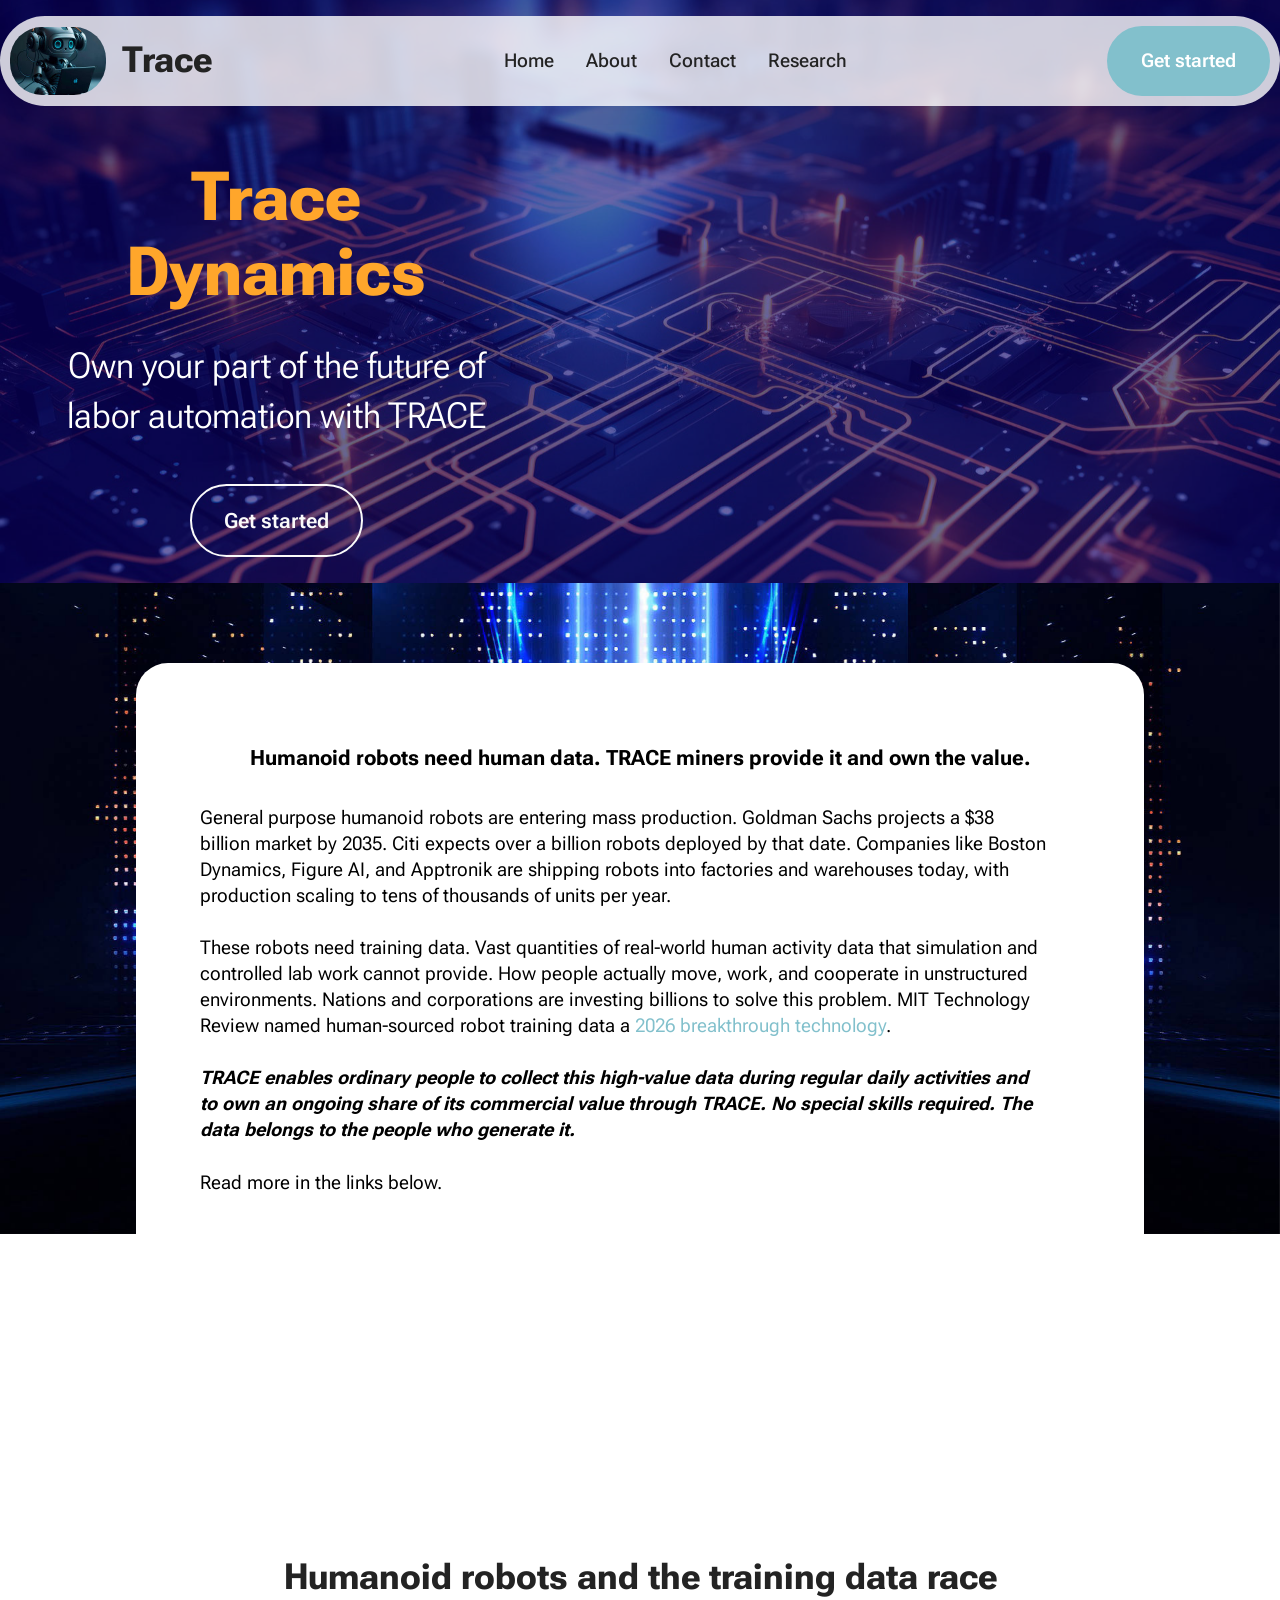
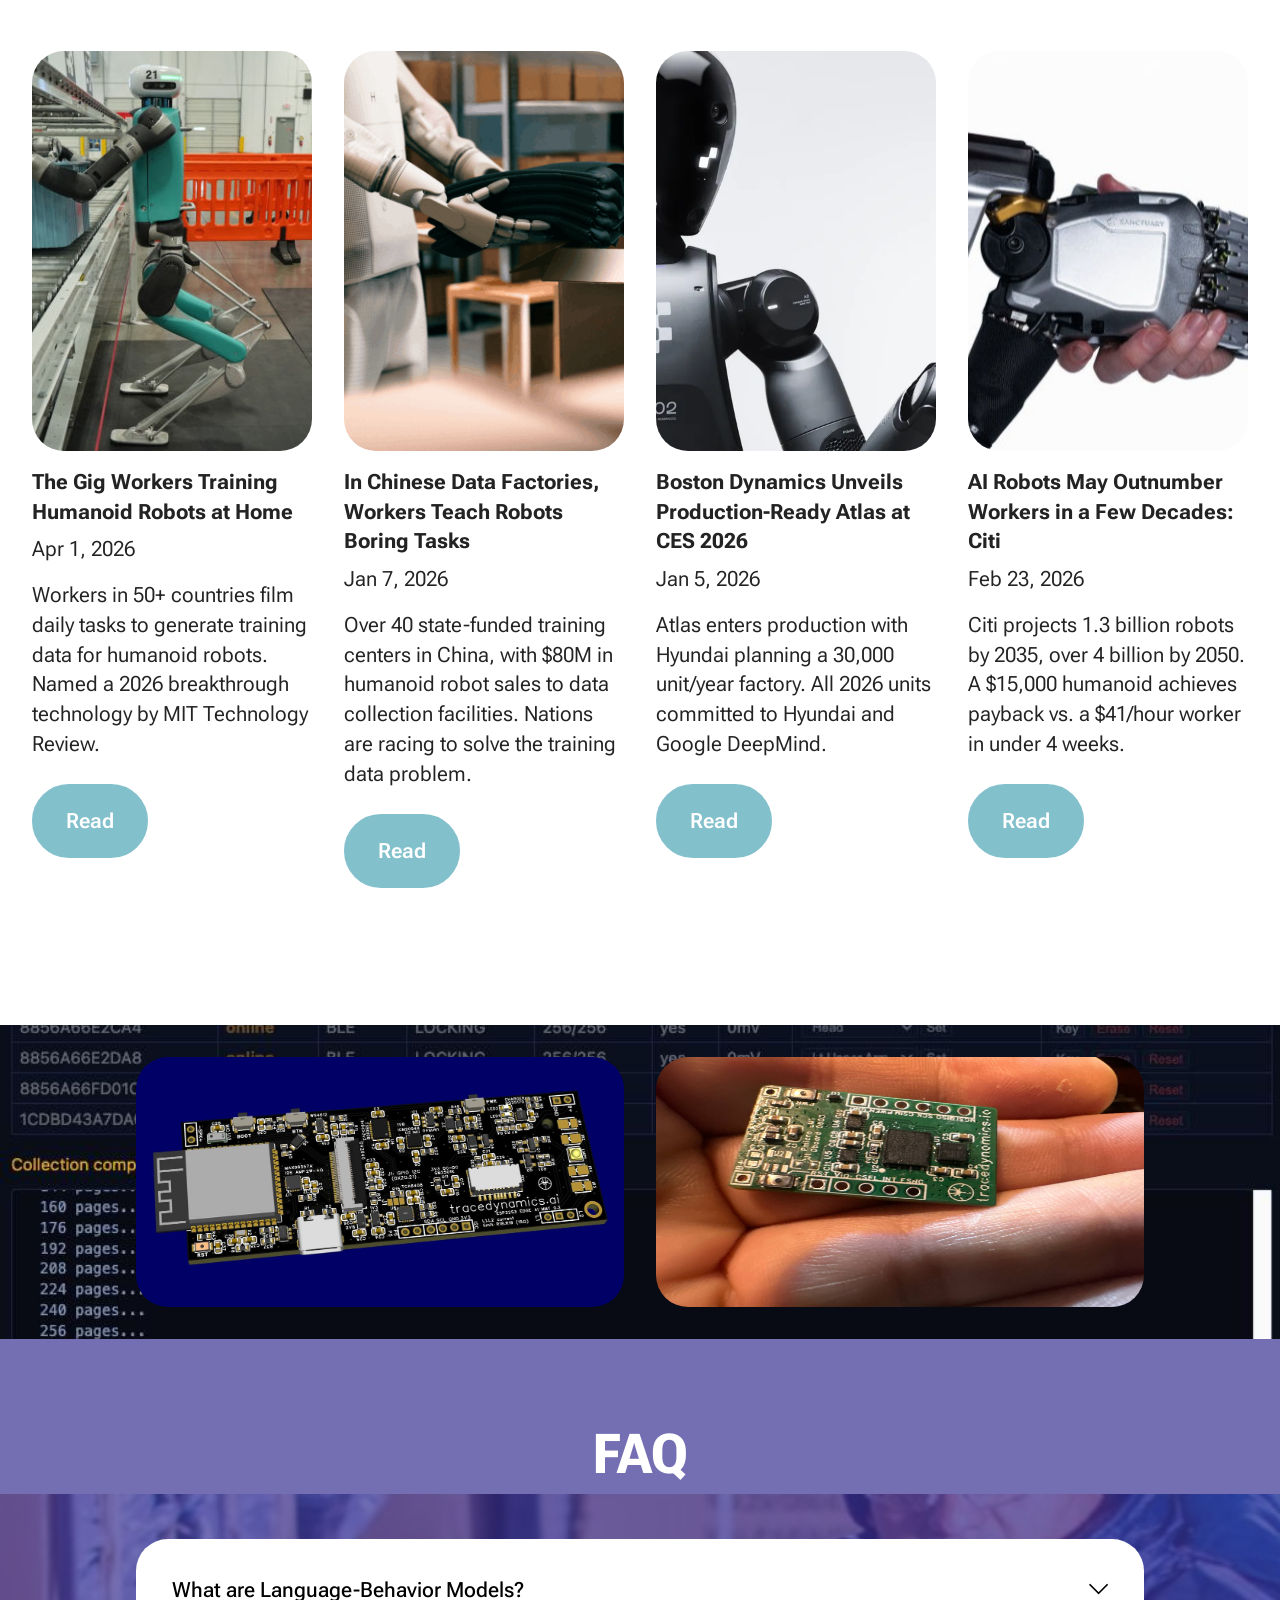
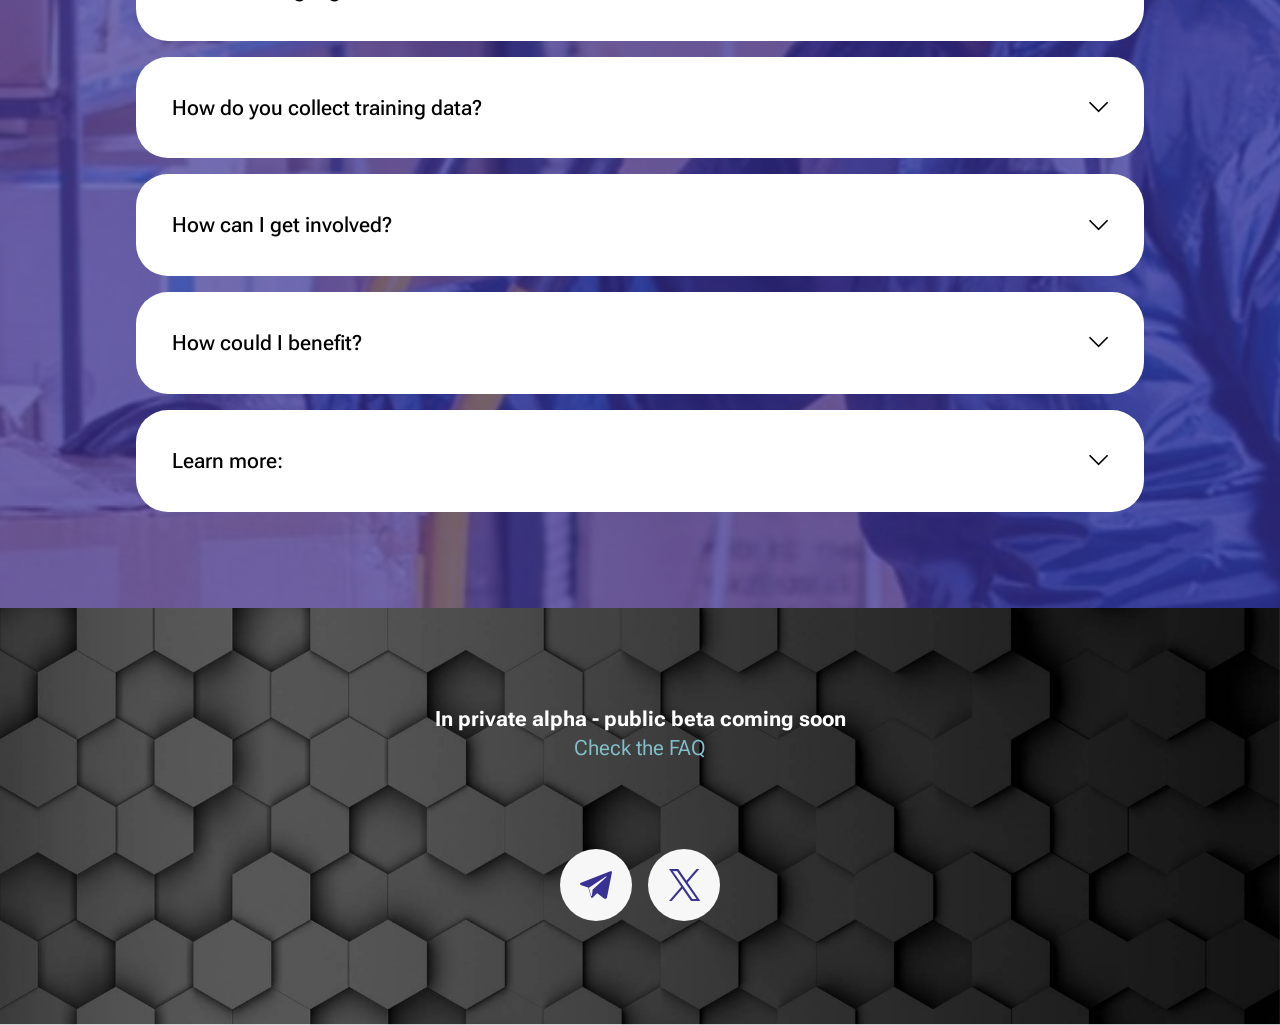
==== commit a7cded63: "Site overhaul: new content, structure, and hardware imagery Rewrote front page thesis to lead with t" ====
--- a/index.html
+++ b/index.html
@@ -40,9 +40,9 @@
         navbar-expand-lg">
         <div class="container">
           <div class="navbar-brand"> <span class="navbar-logo"> <a
-                href="page3.html"> <img
-                  src="assets/images/mbr-192x192.jpg" alt="Mobirise
-                  Website Builder" style="height: 4.3rem;"> </a> </span>
+                href="index.html"> <img
+                  src="assets/images/mbr-192x192.jpg" alt="Trace Dynamics"
+                  style="height: 4.3rem;"> </a> </span>
             <span class="navbar-caption-wrap"><a class="navbar-caption
                 text-black text-primary display-5">Trace</a></span> </div>
           <button class="navbar-toggler" type="button"
@@ -62,17 +62,17 @@
                   text-primary display-4" href="index.html">Home</a> </li>
               <li class="nav-item"> <a class="nav-link link text-black
                   text-primary display-4"
-                  href="index.html#about-us-7-uIbbLhTDT6"
-                  aria-expanded="false">About</a> </li>
+                  href="about.html">About</a> </li>
               <li class="nav-item"> <a class="nav-link link text-black
                   text-primary display-4"
                   href="index.html#follow-us-2-uIbbLhV8Zy">Contact</a> </li>
+              <li class="nav-item"> <a class="nav-link link text-black
+                  text-primary display-4"
+                  href="researchers.html">Research</a> </li>
             </ul>
             <div class="navbar-buttons mbr-section-btn"><a class="btn
-                btn-primary display-4" href="join.html" target="_blank">Join
-
-                the revolution<br>
-              </a></div>
+                btn-primary display-4" href="join.html">Get
+                started</a></div>
           </div>
         </div>
       </nav>
@@ -90,8 +90,7 @@
 
               your part of the future of labor automation with TRACE</p>
             <div class="mbr-section-btn"><a class="btn btn-white-outline
-                display-7" href="join.html" target="_blank">Join the
-                Revolution</a></div>
+                display-7" href="join.html">Get started</a></div>
           </div>
         </div>
       </div>
@@ -105,39 +104,37 @@
           <div class="card col-md-12 col-lg-10">
             <div class="card-wrapper">
               <h3 class="card-title mbr-fonts-style mbr-white mt-3 mb-4
-                display-7">TRACE DYNAMICS: A key step towards a
-                prosperous third industrial revolution.<strong>&nbsp;</strong></h3>
+                display-7"><strong>Humanoid robots need human data. TRACE miners provide it and own the value.</strong></h3>
               <div class="row card-box align-left">
                 <div class="item features-without-image col-12 active">
                   <div class="item-wrapper">
-                    <p class="mbr-text mbr-fonts-style display-4">The
-                      future of labor is general purpose robotics. For
-                      all of recent history, automation has gradually
-                      replaced workers with machinery and advanced
-                      processes. The recent advancements in artificial
-                      intelligence have accelerated this trend among
-                      knowledge workers, and synergy with robotic
-                      intelligence is moving rapidly to displace
-                      millions of workers, replacing them with general
-                      purpose humanoid robots that can be easily
-                      re-tasked and shifted as production needs evolve.
-                      Humanoid robots are becoming more capable every
-                      day, and most work - even in developing nations -
-                      can potentially be performed much more
-                      economically by robots than by people.&nbsp;<em
-                        style=""><strong></strong></em><br>
+                    <p class="mbr-text mbr-fonts-style display-4">General
+                      purpose humanoid robots are entering mass production.
+                      Goldman Sachs projects a $38 billion market by 2035.
+                      Citi expects over a billion robots deployed by that date.
+                      Companies like Boston Dynamics, Figure AI, and Apptronik
+                      are shipping robots into factories and warehouses today,
+                      with production scaling to tens of thousands of units
+                      per year.<br>
                       <br>
-                      <em style=""><strong>TRACE offers everyone the
-                          opportunity to prosper from this transition,
-                          and to be a part of a future where the
-                          benefits of robotic labor are </strong><span
-                          style="font-size: 19.2px;"><strong>democratized</strong></span><strong>&nbsp;as
-
-                          a legacy that can be shared by all, not being
-                          confined to benefit only the tech companies
-                          and the venture capital that fuels them.&nbsp;</strong></em><br>
+                      These robots need training data. Vast quantities of
+                      real-world human activity data that simulation and
+                      controlled lab work cannot provide. How people actually
+                      move, work, and cooperate in unstructured environments.
+                      Nations and corporations are investing billions to solve
+                      this problem. MIT Technology Review named human-sourced
+                      robot training data a
+                      <a href="https://www.technologyreview.com/2026/04/01/1134863/humanoid-data-training-gig-economy-2026-breakthrough-technology/"
+                        class="text-primary" target="_blank">2026 breakthrough technology</a>.<br>
                       <br>
-                      Read&nbsp; more in the links below.<br>
+                      <em><strong>TRACE enables ordinary people to collect
+                      this high-value data during regular daily activities
+                      and to own an ongoing share of its commercial value
+                      through TRACE. No special skills
+                      required. The data belongs to the people who
+                      generate it.</strong></em><br>
+                      <br>
+                      Read more in the links below.<br>
                       <br>
                     </p>
                   </div>
@@ -162,8 +159,7 @@
           <div class="col-12 content-head">
             <div class="mbr-section-head">
               <h4 class="mbr-section-title mbr-fonts-style align-center
-                mb-0 display-5"><strong>Humanoid Robots in
-                  industry&nbsp;</strong></h4>
+                mb-0 display-5"><strong>Humanoid robots and the training data race</strong></h4>
             </div>
           </div>
         </div>
@@ -172,120 +168,112 @@
             active">
             <div class="item-wrapper">
               <div class="item-img mb-3"> <a
-href="https://www.agilityrobotics.com/content/gxo-signs-industry-first-multi-year-agreement-with-agility-robotics"
+href="https://www.technologyreview.com/2026/04/01/1134863/humanoid-data-training-gig-economy-2026-breakthrough-technology/"
                   target="_blank"><img
                     src="assets/images/agility.jpg-742x417.jpg"
-                    alt="Mobirise Website Builder" title=""></a> </div>
+                    alt="Gig workers training humanoid robots" title=""></a> </div>
               <div class="item-content align-left">
                 <h5 class="item-title mbr-fonts-style mt-0 mb-2
-                  display-7"><strong><br>
-                  </strong><strong>GXO Signs Industry-First Multi-Year
-                    Agreement with Agility Robotics</strong></h5>
-                <p class="mbr-text mbr-fonts-style mb-3 display-7"><br>
-                  Jun27, 2024</p>
-                <p class="mbr-text mbr-fonts-style mb-3 display-7">Robots-as-a-Service
-
-                  (RaaS) agreement integrates Agility’s Humanoid robots
-                  with other cobots at SPANX facility</p>
+                  display-7"><strong>The Gig Workers Training
+                    Humanoid Robots at Home</strong></h5>
+                <p class="mbr-text mbr-fonts-style mb-3 display-7">
+                  Apr 1, 2026</p>
+                <p class="mbr-text mbr-fonts-style mb-3 display-7">Workers
+                  in 50+ countries film daily tasks to generate training
+                  data for humanoid robots. Named a 2026 breakthrough
+                  technology by MIT Technology Review.</p>
                 <div class="mbr-section-btn item-footer"><a
-href="https://www.agilityrobotics.com/content/gxo-signs-industry-first-multi-year-agreement-with-agility-robotics"
-                    class="btn item-btn btn-primary display-7">Learn</a></div>
+href="https://www.technologyreview.com/2026/04/01/1134863/humanoid-data-training-gig-economy-2026-breakthrough-technology/"
+                    class="btn item-btn btn-primary display-7" target="_blank">Read</a></div>
               </div>
             </div>
           </div>
           <div class="item features-image col-12 col-md-6 col-lg-3">
             <div class="item-wrapper">
               <div class="item-img mb-3"> <a
-href="https://thehumanoid.ai/the-future-of-humanoid-warehouse-automation-a-2028-market-outlook/"
+href="https://restofworld.org/2026/china-robots-training-centers-workers/"
                   target="_blank"><img
                     src="assets/images/humanoid.png-742x433.png"
-                    alt="Mobirise Website Builder" title=""
-                    data-slide-to="1" data-bs-slide-to="1"></a> </div>
+                    alt="Chinese robot training centers" title=""></a> </div>
               <div class="item-content align-left">
                 <h5 class="item-title mbr-fonts-style mb-2 mt-0
-                  display-7"><strong><br>
-                  </strong><strong>The Future of&nbsp; Warehouse
-                    Automation: A 2028 Market Outlook</strong></h5>
-                <p class="mbr-text mbr-fonts-style mb-3 display-7"><br>
-                  Jun13, 2024</p>
-                <p class="mbr-text mbr-fonts-style mb-3 display-7">The
-                  latest data shows the global Warehouse Automation
-                  Market is poised for explosive growth, projected to
-                  reach $44 billion by 2028</p>
+                  display-7"><strong>In Chinese Data Factories, Workers
+                    Teach Robots Boring Tasks</strong></h5>
+                <p class="mbr-text mbr-fonts-style mb-3 display-7">
+                  Jan 7, 2026</p>
+                <p class="mbr-text mbr-fonts-style mb-3 display-7">Over
+                  40 state-funded training centers in China, with $80M
+                  in humanoid robot sales to data collection facilities.
+                  Nations are racing to solve the training data problem.</p>
                 <div class="mbr-section-btn item-footer"><a
-                    href="https://thehumanoid.ai/product/" class="btn
-                    item-btn btn-primary display-7" target="_blank">Learn</a></div>
+href="https://restofworld.org/2026/china-robots-training-centers-workers/"
+                    class="btn item-btn btn-primary display-7" target="_blank">Read</a></div>
               </div>
             </div>
           </div>
           <div class="item features-image col-12 col-md-6 col-lg-3">
             <div class="item-wrapper">
               <div class="item-img mb-3"> <a
-                  href="https://www.figure.ai/news/helix-logistics"
+href="https://www.engadget.com/big-tech/boston-dynamics-unveils-production-ready-version-of-atlas-robot-at-ces-2026-234047882.html"
                   target="_blank"><img src="assets/images/figure.webp"
-                    alt="Mobirise Website Builder" title=""
-                    data-slide-to="2" data-bs-slide-to="2"></a> </div>
+                    alt="Boston Dynamics Atlas production robot" title=""></a> </div>
               <div class="item-content align-left">
                 <h5 class="item-title mbr-fonts-style mb-2 mt-0
-                  display-7">
-                  <div><br>
-                  </div>
-                  <strong>Helix AI: Accelerating Real-World Logistics</strong><br>
-                  <div><span style="font-size: 40px;"><strong><br>
-                      </strong></span></div>
-                </h5>
-                <p class="mbr-text mbr-fonts-style mb-3 display-7">Feb26,
-
-                  2025</p>
-                <p class="mbr-text mbr-fonts-style mb-3 display-7">In
-                  this report, we focus on a series of general
-                  improvements we made to System 1 (S1) of Helix, the
-                  low-level visuo-motor control policy, while iterating
-                  on this challenging new commercial use case:</p>
+                  display-7"><strong>Boston Dynamics Unveils
+                    Production-Ready Atlas at CES 2026</strong></h5>
+                <p class="mbr-text mbr-fonts-style mb-3 display-7">
+                  Jan 5, 2026</p>
+                <p class="mbr-text mbr-fonts-style mb-3 display-7">Atlas
+                  enters production with Hyundai planning a 30,000
+                  unit/year factory. All 2026 units committed to
+                  Hyundai and Google DeepMind.</p>
                 <div class="mbr-section-btn item-footer"><a
-                    href="https://www.figure.ai/" class="btn item-btn
-                    btn-primary display-7" target="_blank">Learn</a></div>
+href="https://www.engadget.com/big-tech/boston-dynamics-unveils-production-ready-version-of-atlas-robot-at-ces-2026-234047882.html"
+                    class="btn item-btn btn-primary display-7" target="_blank">Read</a></div>
               </div>
             </div>
           </div>
           <div class="item features-image col-12 col-md-6 col-lg-3">
             <div class="item-wrapper">
               <div class="item-img mb-3"> <a
-href="https://www.sanctuary.ai/blog/sanctuary-ai-equips-general-purpose-robots"
+href="https://www.cnbc.com/2026/02/23/ai-robots-outnumber-workers-agents-few-decades-citi.html"
                   target="_blank"><img
                     src="assets/images/sanctuary.jpg-742x495.jpeg"
-                    alt="Mobirise Website Builder" title=""
-                    data-slide-to="2" data-bs-slide-to="2"></a> </div>
+                    alt="Citi Global Insights robot projections" title=""></a> </div>
               <div class="item-content align-left">
                 <h5 class="item-title mbr-fonts-style mb-2 mt-0
-                  display-7"><br>
-                  <strong>Sanctuary AI: New Touch Sensors for Highly
-                    Dexterous Tasks</strong><br>
-                  <br>
-                </h5>
-                <p class="mbr-text mbr-fonts-style mb-3 display-7">Feb26,
-
-                  2025</p>
-                <p class="mbr-text mbr-fonts-style mb-3 display-7">Improvements
-
-                  in new tactile sensors enable general purpose robots
-                  to perform complex, touch-driven tasks with precision
-                  and accuracy </p>
+                  display-7"><strong>AI Robots May Outnumber Workers
+                    in a Few Decades: Citi</strong></h5>
+                <p class="mbr-text mbr-fonts-style mb-3 display-7">
+                  Feb 23, 2026</p>
+                <p class="mbr-text mbr-fonts-style mb-3 display-7">Citi
+                  projects 1.3 billion robots by 2035, over 4 billion
+                  by 2050. A $15,000 humanoid achieves payback vs. a
+                  $41/hour worker in under 4 weeks.</p>
                 <div class="mbr-section-btn item-footer"><a
-                    href="https://www.sanctuary.ai/" class="btn item-btn
-                    btn-primary display-7" target="_blank">Learn</a></div>
+href="https://www.cnbc.com/2026/02/23/ai-robots-outnumber-workers-agents-few-decades-citi.html"
+                    class="btn item-btn btn-primary display-7" target="_blank">Read</a></div>
               </div>
             </div>
           </div>
         </div>
       </div>
     </section>
-    <section data-bs-version="5.1" class="image02 cid-uIbbLhUCE1
-      mbr-parallax-background" id="image-13-uIbbLhUCE1">
-      <div class="mbr-overlay" style="opacity: 0.2; background-color:
-        rgb(10, 1, 112);"></div>
-      <div class="container-fluid">
-        <div class="row"></div>
+    <section data-bs-version="5.1" class="image02 cid-uIbbLhUCE1"
+      id="image-13-uIbbLhUCE1" style="padding: 2rem 0; background-image: url('assets/images/trace-swarm-dashboard.jpg'); background-size: cover; background-position: center;">
+      <div class="container">
+        <div class="row justify-content-center align-items-center">
+          <div class="col-12 col-md-5 mb-3 mb-md-0 text-center">
+            <img src="assets/images/trace-mmt-carrier-render.jpg"
+              alt="TRACE MMT carrier board"
+              style="max-width: 100%; max-height: 250px; border-radius: 4px;">
+          </div>
+          <div class="col-12 col-md-5 text-center">
+            <img src="assets/images/trace-lmt-pcb-hand.jpg"
+              alt="TRACE LMT sensor node"
+              style="max-width: 100%; max-height: 250px; border-radius: 4px;">
+          </div>
+        </div>
       </div>
     </section>
     <section data-bs-version="5.1" class="list1 cid-uIbbLhUyl0
@@ -326,23 +314,17 @@
                     data-bs-parent="#bootstrap-accordion_8">
                     <div class="panel-body">
                       <p class="mbr-fonts-style panel-text display-7">These
-
                         are the AI models that give humanoid robots
-                        their intelligence and understanding of the
-                        world around them. The models enable robots
-                        understand and respond to human actions and
-                        language while pursuing the goals they are
-                        tasked with. Also known as
-                        Vision-Language-Action (VLA) models, this
-                        development in applied AI is opening the door to
-                        a future where most tasks can be performed by
-                        robotic servitors. The missing ingredient to
-                        making these models universal, adaptable, and
-                        intuitive is the large amount of training data
-                        enabling similar advances - such as the Large
-                        Language Models (LLMs) which have taken center
-                        stage in tech and are revolutionizing knowledge
-                        work.</p>
+                        their intelligence. Also known as
+                        Vision-Language-Action (VLA) models, they
+                        enable robots to understand and respond to
+                        human actions and language while pursuing the
+                        goals they are tasked with. The missing
+                        ingredient is training data: vast quantities
+                        of real-world human activity data, analogous
+                        to the text data that enabled the Large
+                        Language Model (LLM) breakthroughs now
+                        reshaping knowledge work.</p>
                     </div>
                   </div>
                 </div>
@@ -390,23 +372,19 @@
                     data-parent="#accordion"
                     data-bs-parent="#bootstrap-accordion_8">
                     <div class="panel-body">
-                      <p class="mbr-fonts-style panel-text display-7">(available
-
-                        soon) The best way to get involved at this stage
-                        is becoming a mining partner and collecting
-                        training data during your normal everyday
-                        activities.No special skills or extra work is
-                        involved. Using TRACE LMT task logging
-                        technology, training data is effortlessly and
-                        automatically collected during your regular
-                        activities and tasks. Join our social media
-                        channels to keep up with the latest news and to
-                        be involved with early testing and adoption. <br>
+                      <p class="mbr-fonts-style panel-text display-7">The
+                        best way to get involved now is to
+                        <a href="join.html" class="text-primary">become
+                        a mining partner</a> and collect training data
+                        during your normal everyday activities. No
+                        special skills or extra work required. TRACE
+                        wearable sensors collect data automatically
+                        during your regular activities and tasks.
+                        Join our community channels to stay current
+                        and position yourself for early access.<br>
                         <br>
-                        Early adopters will be compensated at a highly
-                        enhanced rate, so don't wait to get involved in
-                        our communities for the best and earliest
-                        opportunities.</p>
+                        Early adopters earn at up to 64x the standard
+                        rate, so early involvement matters.</p>
                     </div>
                   </div>
                 </div>
@@ -457,8 +435,8 @@
                         <br>
                         A market brief explaining the basis of our
                         segment projections is available for
-                        review&nbsp;<a href="page2.html"
-                          class="text-primary" target="_blank">-HERE-</a>.<br>
+                        review in the <a href="page2.html"
+                          class="text-primary">market projections</a>.<br>
                       </p>
                     </div>
                   </div>
@@ -488,81 +466,11 @@
                           href="https://t.me/+AzoYg8oxvrk4ZTZh"
                           class="text-primary" target="_blank">telegram</a>
                         or <a href="https://x.com/TRCDynamics"
-                          class="text-primary" target="_blank">twitter</a>
+                          class="text-primary" target="_blank">X</a>
                         with your questions.&nbsp;</p>
                     </div>
                   </div>
                 </div>
-              </div>
-            </div>
-          </div>
-        </div>
-      </div>
-    </section>
-    <section data-bs-version="5.1" class="people03 cid-uIbbLhVtNQ"
-      id="team-1-uIbbLhVtNQ">
-      <div class="container-fluid">
-        <div class="row justify-content-center">
-          <div class="col-12 content-head">
-            <div class="mbr-section-head mb-5">
-              <h4 class="mbr-section-title mbr-fonts-style align-center
-                mb-0 display-2"><strong>Management team</strong></h4>
-            </div>
-          </div>
-        </div>
-        <div class="row">
-          <div class="item features-image col-12 col-md-6 col-lg-3">
-            <div class="item-wrapper">
-              <div class="item-img mb-3"> <img
-                  src="assets/images/cliff.png-1-495x498.png"
-                  alt="Mobirise Website Builder" title=""> </div>
-              <div class="item-content align-left">
-                <h5 class="item-title mbr-fonts-style display-5"> <strong>Cliff</strong></h5>
-                <h6 class="item-subtitle mbr-fonts-style mb-3 display-7">CEO
-
-                  / Engineer</h6>
-              </div>
-            </div>
-          </div>
-          <div class="item features-image col-12 col-md-6 col-lg-3">
-            <div class="item-wrapper">
-              <div class="item-img mb-3"> <img
-                  src="assets/images/drake.png-500x500.png"
-                  alt="Mobirise Website Builder" title=""> </div>
-              <div class="item-content align-left">
-                <h5 class="item-title mbr-fonts-style display-5"> <strong>Drake</strong></h5>
-                <h6 class="item-subtitle mbr-fonts-style mb-3 display-7">COO
-
-                  / Engineer</h6>
-              </div>
-            </div>
-          </div>
-          <div class="item features-image col-12 col-md-6 col-lg-3">
-            <div class="item-wrapper">
-              <div class="item-img mb-3"> <img
-                  src="assets/images/oscar2jpg.jpg-631x719.jpg"
-                  alt="Mobirise Website Builder" title=""> </div>
-              <div class="item-content align-left">
-                <h5 class="item-title mbr-fonts-style display-5"> <strong>Oscar</strong></h5>
-                <h6 class="item-subtitle mbr-fonts-style mb-3 display-7">CTO
-
-                  / Software Engineer</h6>
-              </div>
-            </div>
-          </div>
-          <div class="item features-image col-12 col-md-6 col-lg-3">
-            <div class="item-wrapper">
-              <div class="item-img mb-3"> <img
-                  src="assets/images/img-5305.png-1-742x1095.png"
-                  alt="Mobirise Website Builder" title=""
-                  data-slide-to="3" data-bs-slide-to="3"> </div>
-              <div class="item-content align-left">
-                <h5 class="item-title mbr-fonts-style display-5"> <strong>Elena</strong></h5>
-                <h6 class="item-subtitle mbr-fonts-style mb-3 display-7">CMO
-
-                  / Media Coordinator<br>
-                  <br>
-                </h6>
               </div>
             </div>
           </div>
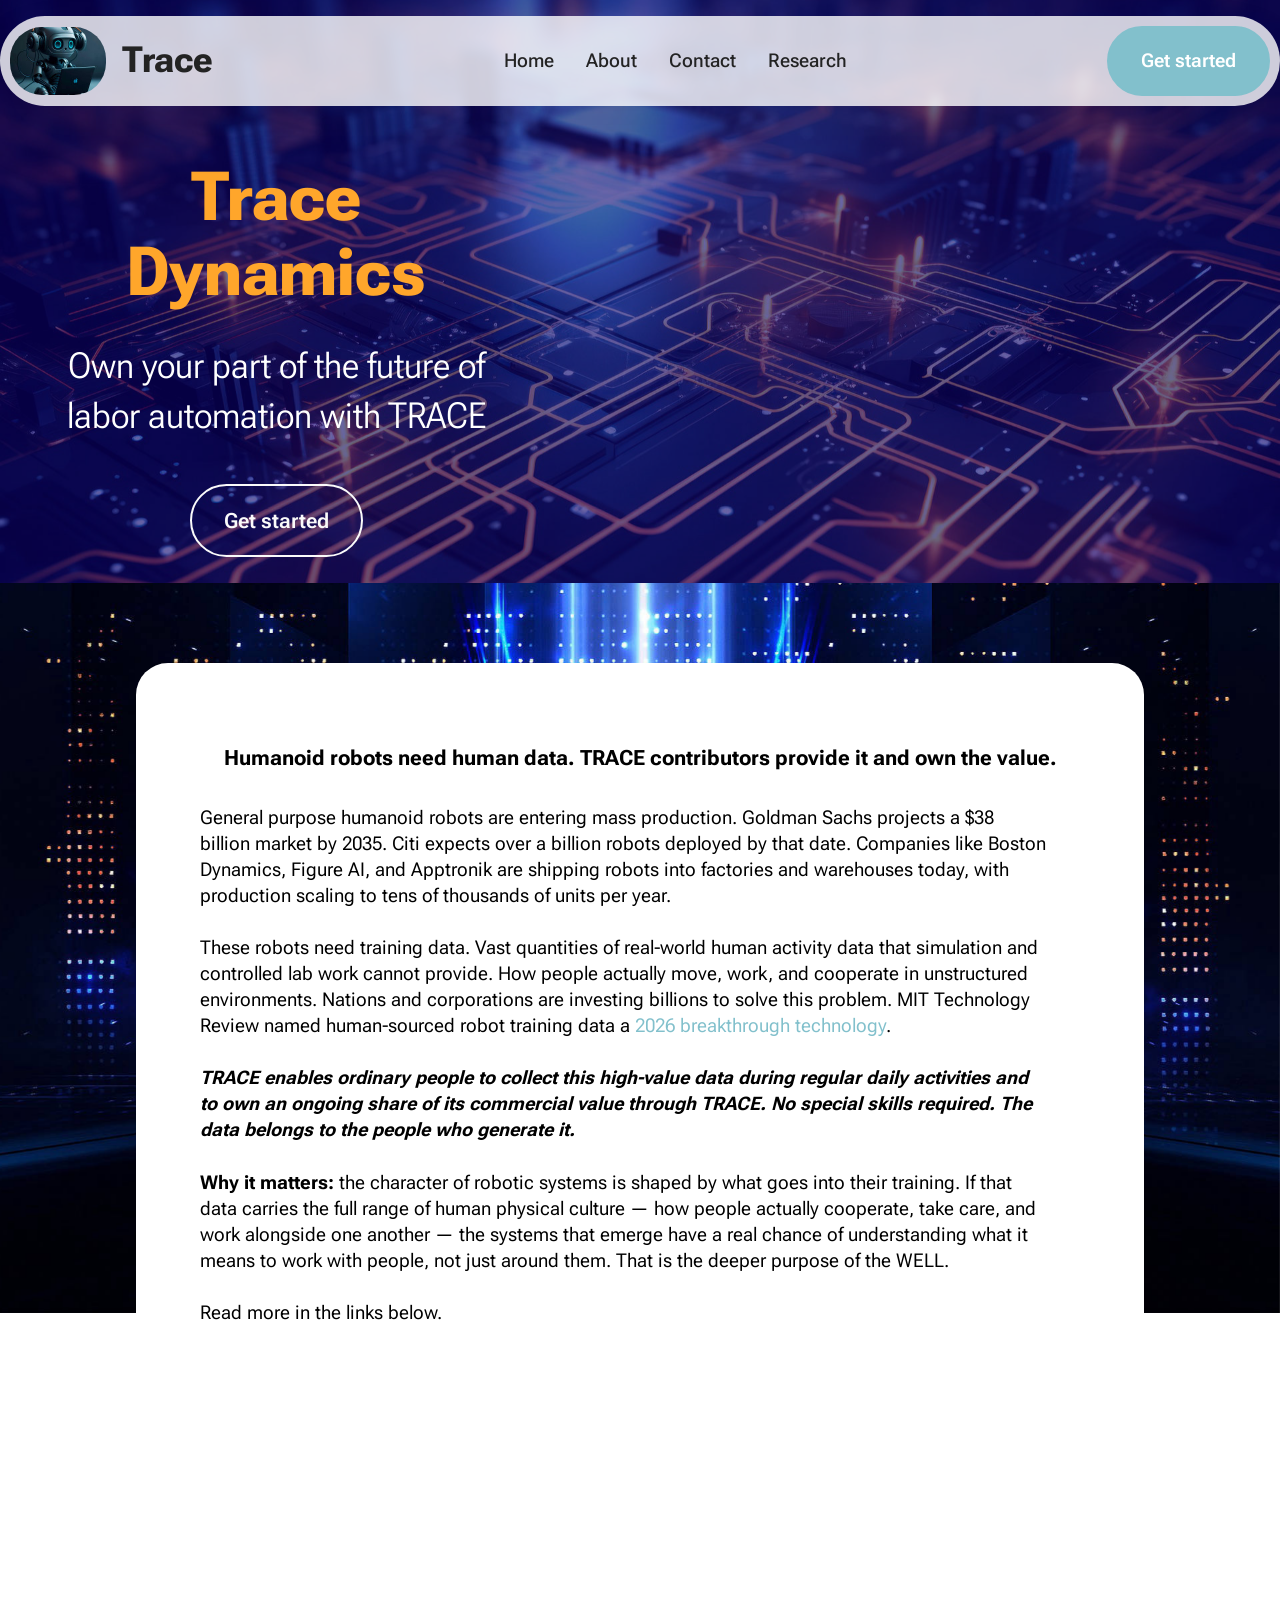
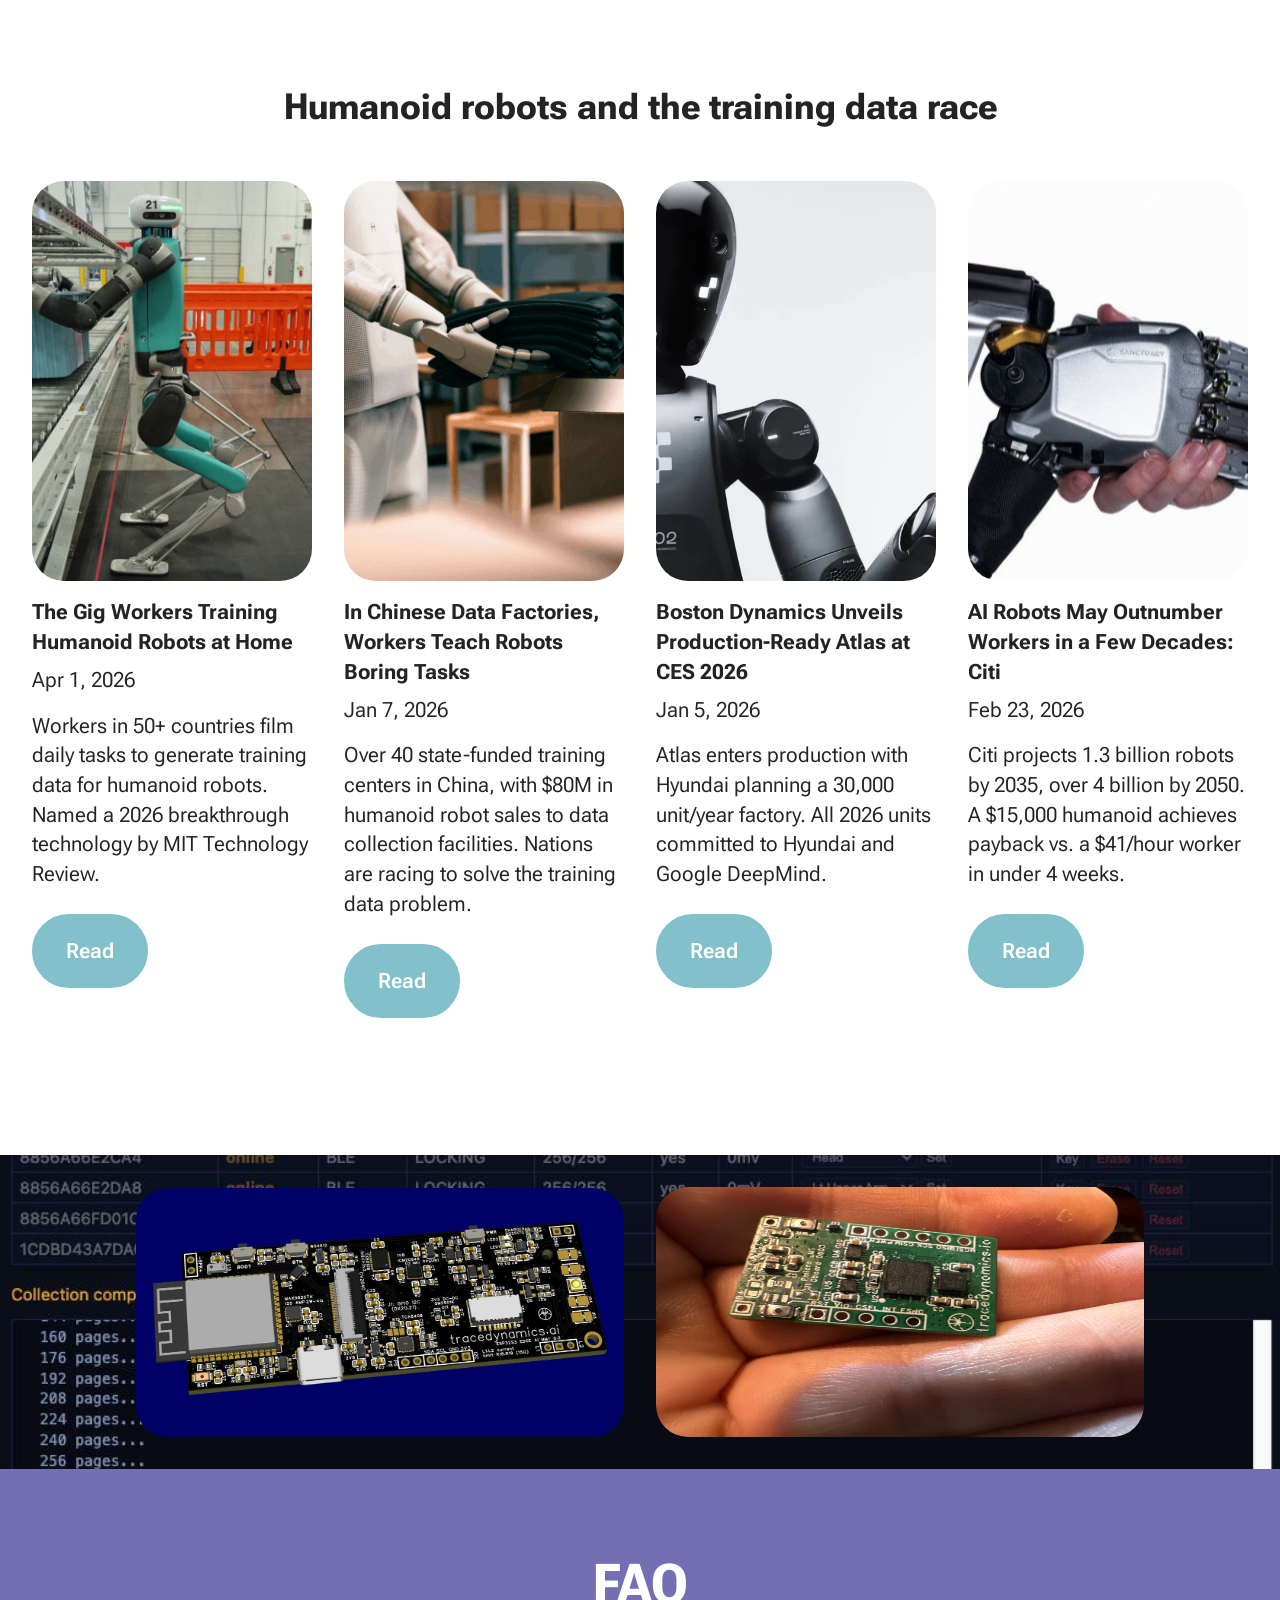
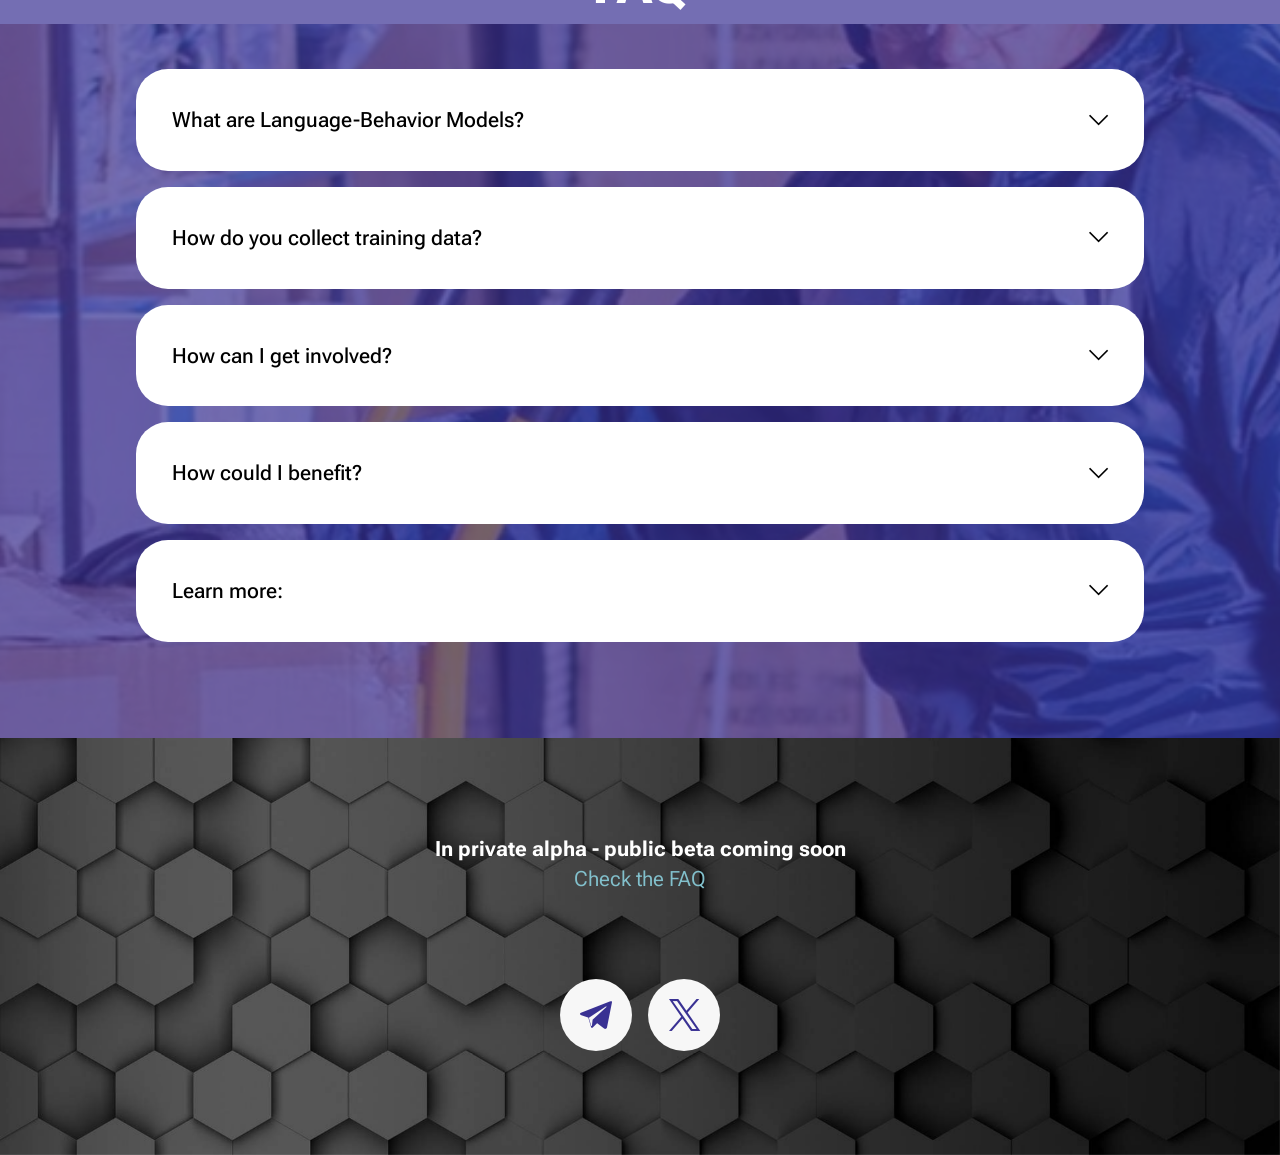
==== commit b9fa422f: "Align site with HTD white paper; reconcile tokenomics to canonical curve - Rename mining→contributin" ====
--- a/index.html
+++ b/index.html
@@ -32,6 +32,14 @@
     <link rel="stylesheet"
       href="assets/mobirise/css/mbr-additional.css?v=Rv1hfA"
       type="text/css">
+    <style>
+      @media (min-width: 992px) {
+        #news-1-uIbbLhT6Sj .mbr-section-title {
+          white-space: nowrap;
+          max-width: none;
+        }
+      }
+    </style>
   </head>
   <body>
     <section data-bs-version="5.1" class="menu menu2 cid-uIbbLhTtyY"
@@ -104,7 +112,7 @@
           <div class="card col-md-12 col-lg-10">
             <div class="card-wrapper">
               <h3 class="card-title mbr-fonts-style mbr-white mt-3 mb-4
-                display-7"><strong>Humanoid robots need human data. TRACE miners provide it and own the value.</strong></h3>
+                display-7"><strong>Humanoid robots need human data. TRACE contributors provide it and own the value.</strong></h3>
               <div class="row card-box align-left">
                 <div class="item features-without-image col-12 active">
                   <div class="item-wrapper">
@@ -133,6 +141,16 @@
                       through TRACE. No special skills
                       required. The data belongs to the people who
                       generate it.</strong></em><br>
+                      <br>
+                      <strong>Why it matters:</strong> the character of
+                      robotic systems is shaped by what goes into their
+                      training. If that data carries the full range of
+                      human physical culture — how people actually
+                      cooperate, take care, and work alongside one
+                      another — the systems that emerge have a real
+                      chance of understanding what it means to work with
+                      people, not just around them. That is the deeper
+                      purpose of the WELL.<br>
                       <br>
                       Read more in the links below.<br>
                       <br>
@@ -347,7 +365,7 @@
                     <div class="panel-body">
                       <p class="mbr-fonts-style panel-text display-7">Trace
 
-                        mining partners gather data from real-world task
+                        contributors gather data from real-world task
                         interactions during their regular daily
                         activities.&nbsp; This data is then verified,
                         labeled, and processed to create high value
@@ -375,7 +393,7 @@
                       <p class="mbr-fonts-style panel-text display-7">The
                         best way to get involved now is to
                         <a href="join.html" class="text-primary">become
-                        a mining partner</a> and collect training data
+                        a contributor</a> and collect training data
                         during your normal everyday activities. No
                         special skills or extra work required. TRACE
                         wearable sensors collect data automatically
@@ -406,30 +424,28 @@
                     data-bs-parent="#bootstrap-accordion_8">
                     <div class="panel-body">
                       <p class="mbr-fonts-style panel-text display-7">By
-                        becoming a mining partner, you can contribute to
-                        the data WELL and own an ongoing share of
+                        becoming a contributor, you can contribute to
+                        the data WELL and earn an ongoing share of
                         commercial licensing revenues from the TRACE
                         training dataset.<br>
                         <br>
                         Based on current market projections, each
-                        data-hour of quality training data could result
-                        in an annual dividend from an estimated $23 to
-                        $170*. Early adopters will be compensated at up
-                        to 64x the regular rate in the early stages of
-                        data collection, earning 64x hours of revenue
-                        share.&nbsp;&nbsp;<br>
+                        data-hour of quality training data could earn an
+                        estimated $11 to $82 per year in
+                        licensing-revenue share.* To reward the
+                        contributors who bootstrap the dataset, the
+                        earliest hours are weighted far more heavily — up
+                        to 64× the standard rate — so a contributor's
+                        first hours can carry a disproportionate
+                        share.<br>
                         <br>
-                        As an example, a person collecting 100 hours of
-                        training data could earn an annual dividend of
-                        $2300* to $17,000*, depending on the adoption
-                        and success of general purpose robotics. As an
-                        early contributor, earnings could be as much as
-                        32x higher or more, up to 64x for the first
-                        public contributors - potentially resulting in
-                        annual returns of up to $1472 - $10880* per hour
-                        spent collecting training data.<br>
+                        These are projections, not promises. Revenue
+                        accrues only if and as the WELL dataset reaches
+                        commercial scale and is successfully licensed,
+                        and it builds gradually as the market develops —
+                        not overnight.<br>
                         <br>
-                        *all figures are speculative and depend upon
+                        *All figures are speculative and depend on
                         successful licensing of the WELL dataset to
                         commercial users.<br>
                         <br>
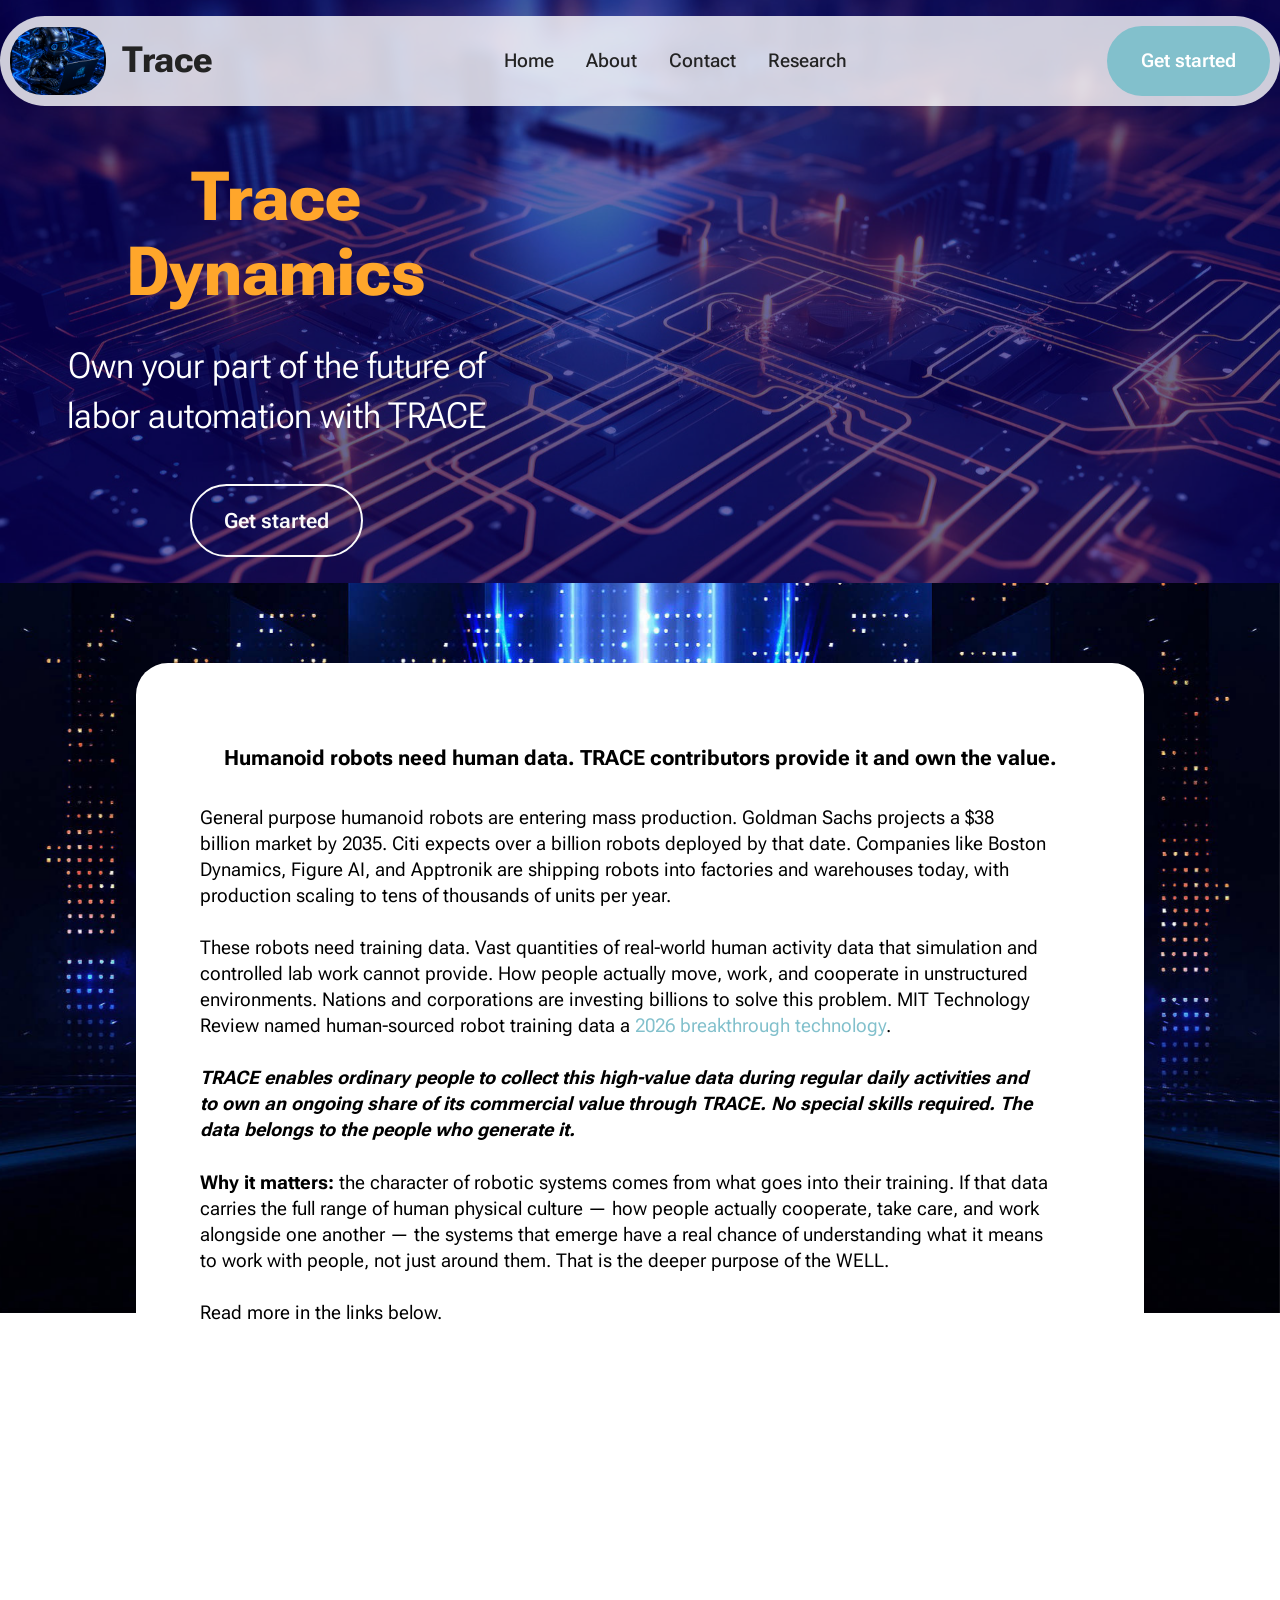
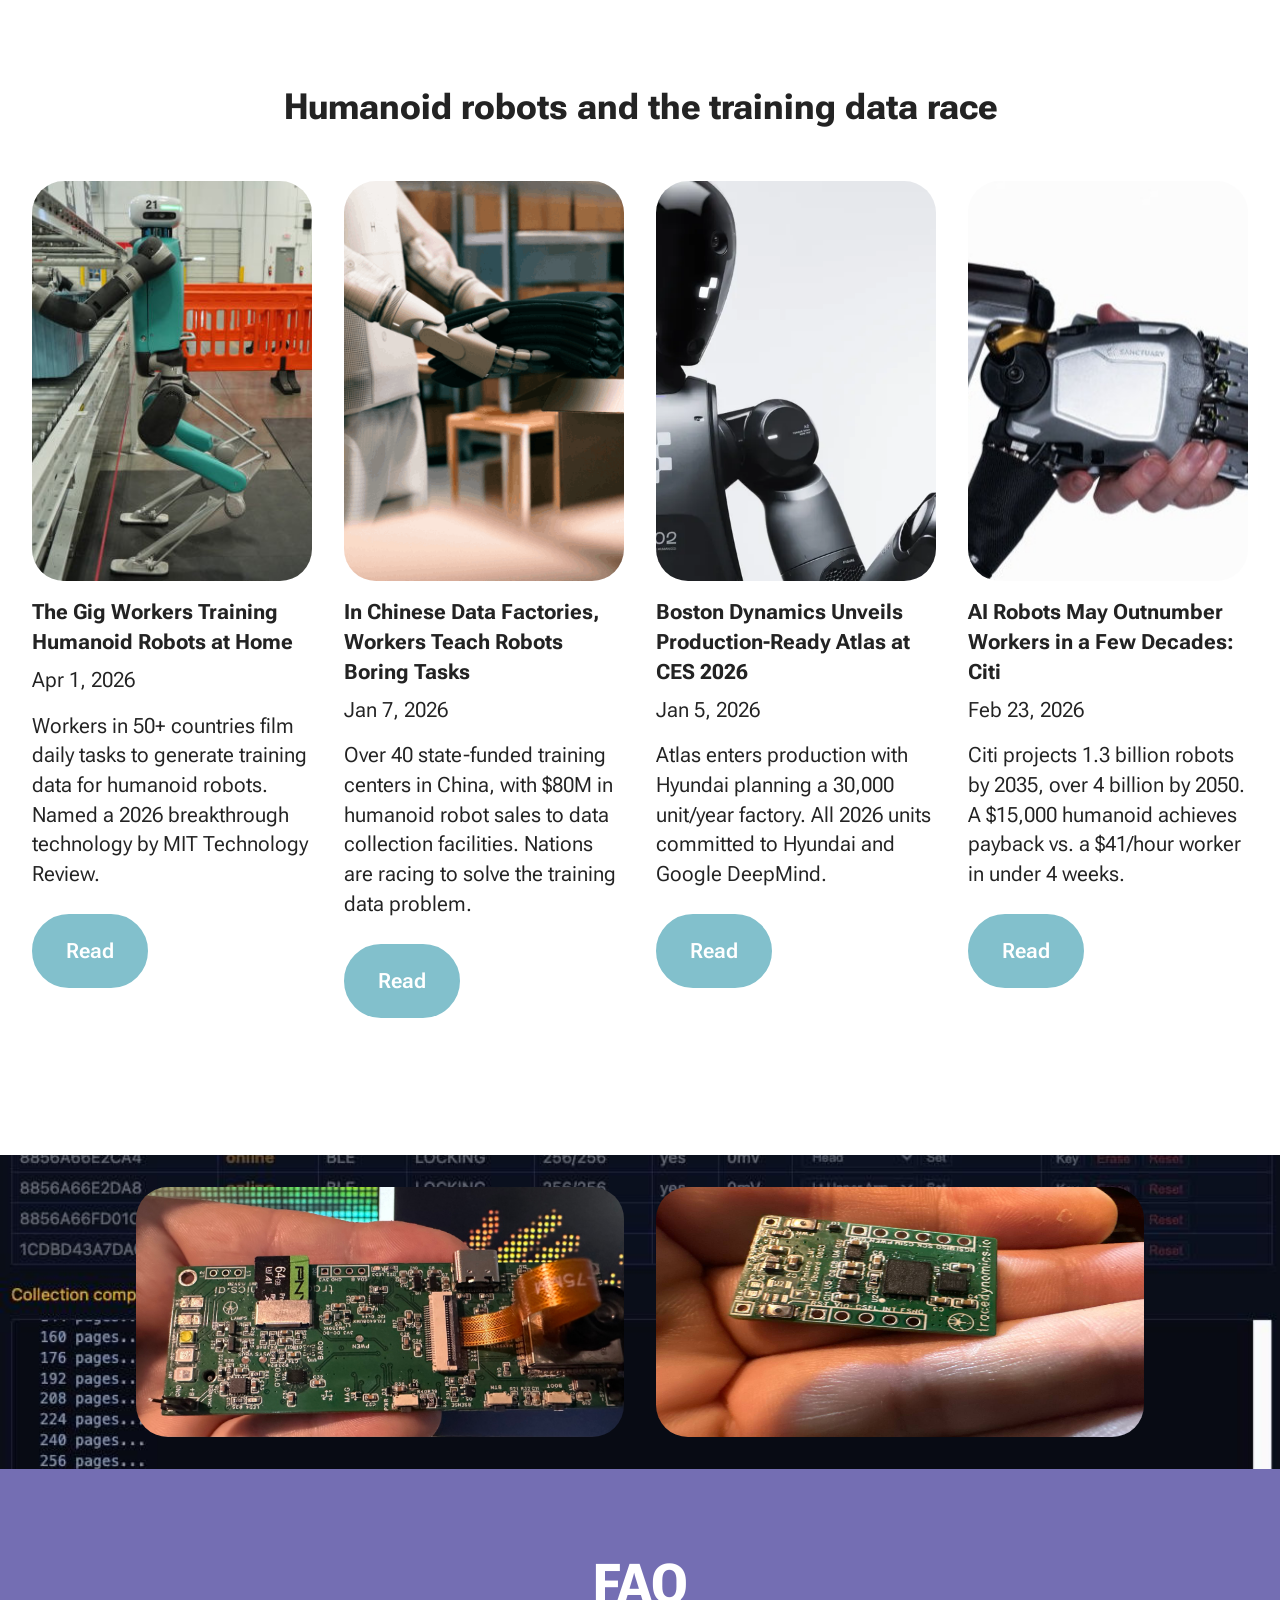
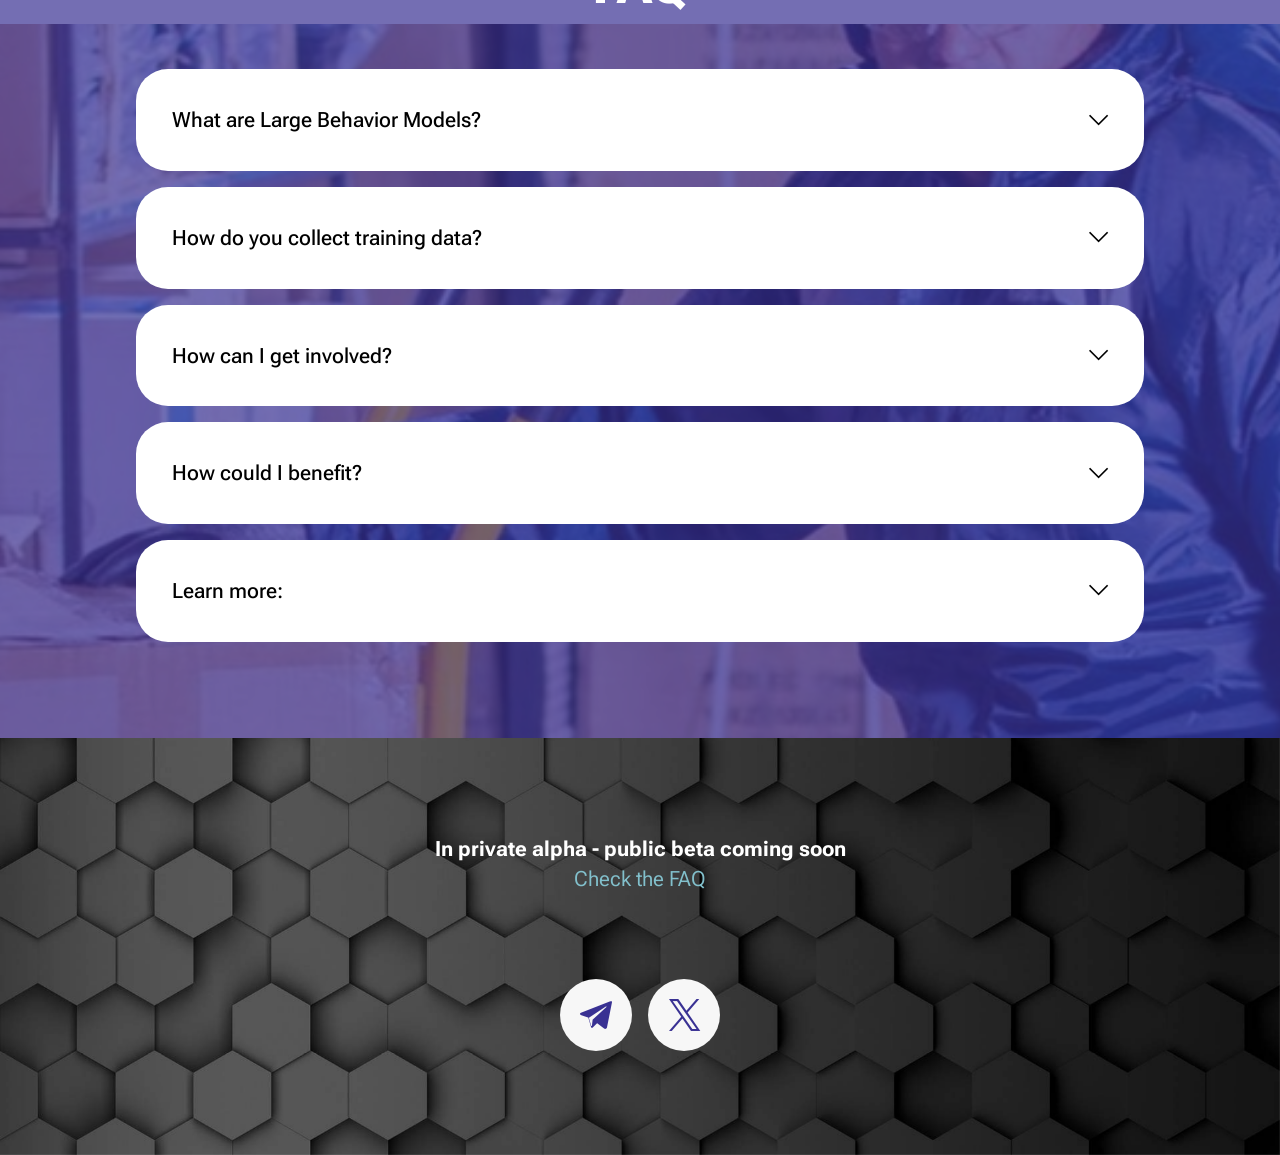
==== commit 024ae823: "web: align to exec summary/whitepaper, de-blockchain, refresh images Bring the public site in line w" ====
--- a/index.html
+++ b/index.html
@@ -8,7 +8,7 @@
     <meta name="generator" content="Mobirise v6.0.1, mobirise.com">
     <meta name="viewport" content="width=device-width, initial-scale=1,
       minimum-scale=1">
-    <link rel="shortcut icon" href="assets/images/mbr-192x192.jpg"
+    <link rel="shortcut icon" href="assets/images/trace-logo-icon.png"
       type="image/x-icon">
     <meta name="description" content="TRACE dynamics web">
     <title>Own the future of labor with TRACE</title>
@@ -49,7 +49,7 @@
         <div class="container">
           <div class="navbar-brand"> <span class="navbar-logo"> <a
                 href="index.html"> <img
-                  src="assets/images/mbr-192x192.jpg" alt="Trace Dynamics"
+                  src="assets/images/trace-logo-icon.png" alt="Trace Dynamics"
                   style="height: 4.3rem;"> </a> </span>
             <span class="navbar-caption-wrap"><a class="navbar-caption
                 text-black text-primary display-5">Trace</a></span> </div>
@@ -143,7 +143,7 @@
                       generate it.</strong></em><br>
                       <br>
                       <strong>Why it matters:</strong> the character of
-                      robotic systems is shaped by what goes into their
+                      robotic systems comes from what goes into their
                       training. If that data carries the full range of
                       human physical culture — how people actually
                       cooperate, take care, and work alongside one
@@ -282,7 +282,7 @@
       <div class="container">
         <div class="row justify-content-center align-items-center">
           <div class="col-12 col-md-5 mb-3 mb-md-0 text-center">
-            <img src="assets/images/trace-mmt-carrier-render.jpg"
+            <img src="assets/images/trace-mmt-carrier-photo.jpg"
               alt="TRACE MMT carrier board"
               style="max-width: 100%; max-height: 250px; border-radius: 4px;">
           </div>
@@ -322,7 +322,7 @@
                       aria-expanded="false" aria-controls="collapse1">
                       <h6 class="panel-title-edit mbr-semibold
                         mbr-fonts-style mb-0 display-7">What are
-                        Language-Behavior Models?</h6>
+                        Large Behavior Models?</h6>
                       <span class="sign mbr-iconfont
                         mobi-mbri-arrow-down"></span> </a> </div>
                   <div id="collapse1_8" class="panel-collapse noScroll
@@ -333,7 +333,7 @@
                     <div class="panel-body">
                       <p class="mbr-fonts-style panel-text display-7">These
                         are the AI models that give humanoid robots
-                        their intelligence. Also known as
+                        their intelligence. Closely related to the
                         Vision-Language-Action (VLA) models, they
                         enable robots to understand and respond to
                         human actions and language while pursuing the
@@ -342,7 +342,7 @@
                         of real-world human activity data, analogous
                         to the text data that enabled the Large
                         Language Model (LLM) breakthroughs now
-                        reshaping knowledge work.</p>
+                        transforming knowledge work.</p>
                     </div>
                   </div>
                 </div>
